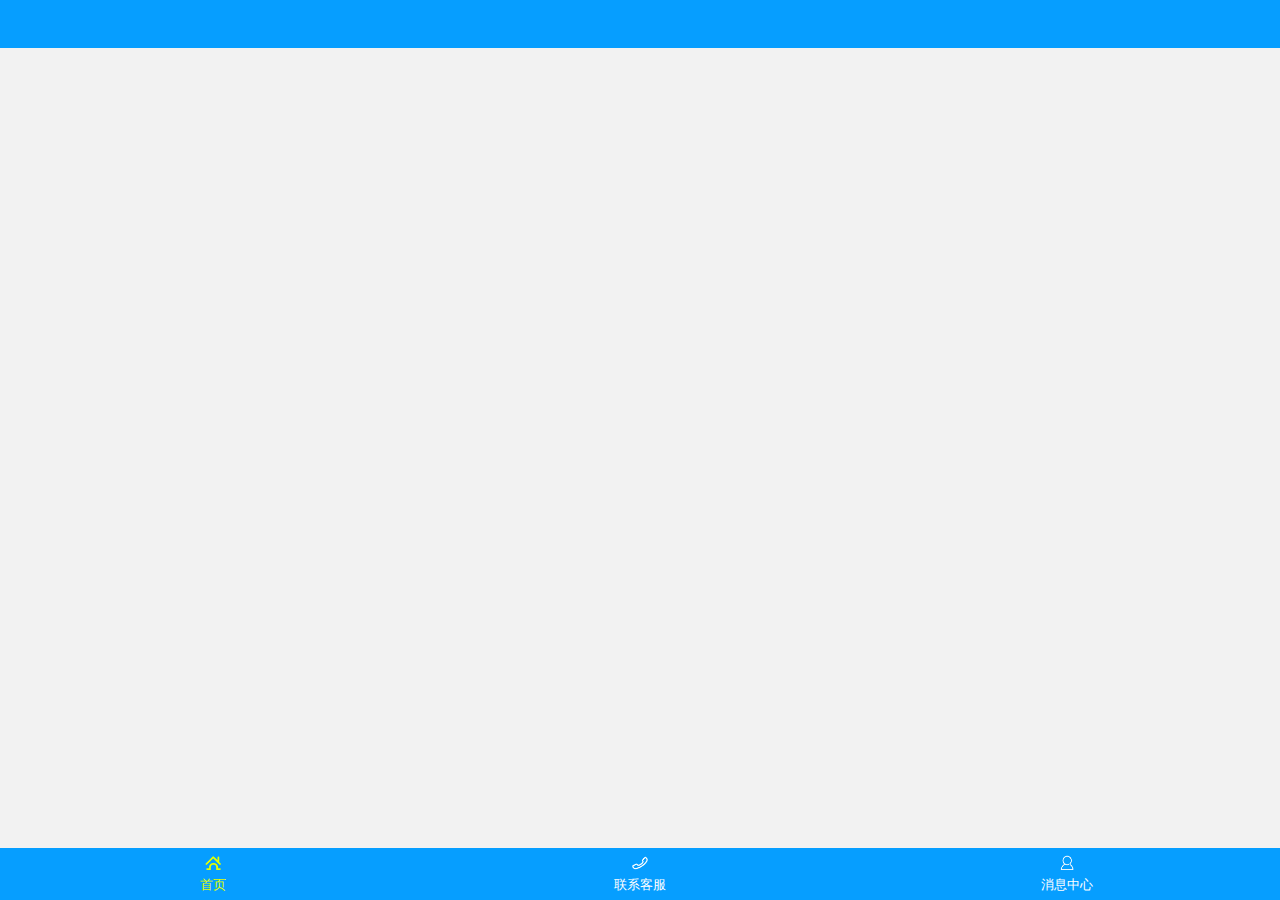
==== zsyb/ins_company.html @ 4b7720ae "first commit" ====
<!DOCTYPE html>
<html>

	<head>
		<meta charset="utf-8">
		<meta http-equiv="X-UA-Compatible" content="IE=edge">
		<meta name="viewport" content="width=device-width, initial-scale=1,maximum-scale=1, user-scalable=no">
		<meta name="apple-mobile-web-app-capable" content="yes">
		<meta content="black" name="apple-mobile-web-app-status-bar-style">
		<meta content="telephone=no" name="format-detection">
		<meta http-equiv="expires" content="0">
		<meta http-equiv="pragma" content="no-cache">
		<meta http-equiv="Cache-Control" content="no-cache, no-store, must-revalidate">
		<title>掌上易保</title>
		<link href="css/weui2.css" rel="stylesheet">
		<link href="css/style.css" rel="stylesheet">
		<script type="text/javascript" src="js/jquery.min.js"></script>
		<script type="text/javascript" src="js/jweixin-1.0.0.js"></script>
		<script type="text/javascript" src="js/weixin.js"></script>
	</head>

	<body>
		<div class="container">
			<div class="yb_row" style="top:0;">
                 <div class="index_header">
                 	<div class="logo_box">
                 		
                 	</div>
                 	<div class="index_title">
                 		
                 	</div>
                 </div>
			</div>
			<div class="frame-footer">
				<div class="footer_box">
					<div class="menu_item">
						<a href="/index.html" id="home_a" class="on">
							<i class="nav01"></i>
							<p>首页</p>
						</a>
					</div>
					<div class="menu_item">
						<a href="tel:06682669998">
							<i class="nav02"></i>
							<p>联系客服</p>
						</a>
					</div>
					<div class="menu_item">
						<a href="#">
							<i class="nav03"></i>
							<p>消息中心</p>
						</a>
					</div>
				</div>
			</div>
		</div>
	</body>

</html>
---- zsyb/css/weui2.css ----
body,html {
	height:100%;
	-webkit-tap-highlight-color:transparent
}a {
  color: #18b4ed;
  text-decoration: none;
  -webkit-tap-highlight-color: rgba(0, 0, 0, 0);
}
a:active {
  color: #18b4ed;
}
::-webkit-input-placeholder {
  color: #CCCCCC; }

::-moz-placeholder {
  color: #CCCCCC; }

::-ms-input-placeholder {
  color: #CCCCCC; }

::-moz-placeholder {
  color: #CCCCCC; }
/*鍩烘湰鏍峰紡*/
.baseline {
  vertical-align: baseline; }

.middle {
  vertical-align: middle; }

.top {
  vertical-align: top; }

.block {
  display: block; }

.show {
  display: block; }

.hide {
  display: none; }

.inline {
  display: inline; }

.iblock {
  display: inline-block;
  *display: inline;
  *zoom: 1; }

.dtable {
  display: table; }

.cell {
  display: cell-table; }

.tleft {
  text-align: left; }

.tright {
  text-align: right; }

.tcenter {
  text-align: center; }

.center {
  margin-left: auto;
  margin-right: auto; }

.border {
  border: 1px solid #CCCCCC !important; }

.dotted {
  border: 1px dotted #CCCCCC !important; }

.hand {
  cursor: pointer; }

.move {
  cursor: move; }

.u {
  text-decoration: underline; }

.del {
  text-decoration: line-through; }

.none {
  text-decoration: none; }

.i {
  font-style: italic; }

.-i {
  font-style: normal; }

.bold {
  font-weight: bold; }

.-bold {
  font-weight: normal; }

.-wrap {
  white-space: nowrap;
  word-break: break-all;
  overflow: hidden; }

.wrap {
  white-space: pre-wrap;
  word-wrap: break-word;
  word-break: break-all; }

.left {
  float: left; }

.right {
  float: right; }

.clear {
  clear: both; }

.clearfix:after, .clearfix:before {
  display: table;
  content: " "; }

.clearfix:after {
  clear: both; }

.upper {
  text-transform: uppercase; }

.lower {
  text-transform: lowercase; }

.cap {
  text-transform: capitalize; }

.hidden {
  overflow: hidden; }

.visible {
  overflow: visible; }

.zindex {
  z-index: 1; }

.rel {
  position: relative; }

.abs {
  position: absolute; }

.fixed {
  position: fixed; }

.indent {
  text-indent: 20px; }

.lheight {
  line-height: 20px; }

.outline {
  outline: none;
  hide-focus: expression(this.hideFocus=true); }

.ell {
  text-overflow: ellipsis;
  -o-text-overflow: ellipsis;
  -moz-text-overflow: ellipsis;
  overflow: hidden; }

.yahei {
  font-family: "Microsoft YaHei"; }
  .weui_actionsheet {
  z-index: 1000;
}
/*1px瑙ｅ喅鏂规*/
.ui-border-t {
  border-top: 1px solid #e0e0e0;
}

.ui-border-b {
  border-bottom: 1px solid #e0e0e0;
}

.ui-border-tb {
  border-top: #e0e0e0 1px solid;
  border-bottom: #e0e0e0 1px solid;
  background-image: none;
}

.ui-border-l {
  border-left: 1px solid #e0e0e0;
}

.ui-border-r {
  border-right: 1px solid #e0e0e0;
}

.ui-border {
  border: 1px solid #e0e0e0;
}

.ui-border-radius {
  border: 1px solid #e0e0e0;
  border-radius: 4px;
}

@media screen and (-webkit-min-device-pixel-ratio: 2) {
  .ui-border-radius {
    position: relative;
    border: 0;
  }

  .ui-border-radius:before {
    content: "";
    width: 200%;
    height: 200%;
    position: absolute;
    top: 0;
    left: 0;
    border: 1px solid #e0e0e0;
    -webkit-transform: scale(0.5);
    -webkit-transform-origin: 0 0;
    padding: 1px;
    -webkit-box-sizing: border-box;
    border-radius: 8px;
    pointer-events: none;
  }
}

@media screen and (-webkit-min-device-pixel-ratio: 2) {
  .ui-border {
    position: relative;
    border: 0;
  }

  .ui-border-t,
    .ui-border-b,
    .ui-border-l,
    .ui-border-r,
    .ui-border-tb {
    border: 0;
  }

  .ui-border-t {
    background-position: left top;
    background-image: -webkit-gradient(linear, left bottom, left top, color-stop(0.5, transparent), color-stop(0.5, #e0e0e0));
  }

  .ui-border-b {
    background-position: left bottom;
    background-image: -webkit-gradient(linear, left top, left bottom, color-stop(0.5, transparent), color-stop(0.5, #e0e0e0));
  }

  .ui-border-t,
    .ui-border-b,
    .ui-border-tb {
    background-repeat: repeat-x;
    -webkit-background-size: 100% 1px;
  }

  .ui-border-tb {
    background-image: -webkit-gradient(linear, left bottom, left top, color-stop(0.5, transparent), color-stop(0.5, #e0e0e0)), -webkit-gradient(linear, left top, left bottom, color-stop(0.5, transparent), color-stop(0.5, #e0e0e0));
    background-position: top, bottom;
  }

  .ui-border-l {
    background-position: left top;
    background-image: -webkit-gradient(linear, right top, left top, color-stop(0.5, transparent), color-stop(0.5, #e0e0e0));
  }

  .ui-border-r {
    background-position: right top;
    background-image: -webkit-gradient(linear, left top, right top, color-stop(0.5, transparent), color-stop(0.5, #e0e0e0));
  }

  .ui-border-l,
    .ui-border-r {
    background-repeat: repeat-y;
    -webkit-background-size: 1px 100%;
  }

  .ui-border:after {
    content: "";
    width: 100%;
    height: 100%;
    position: absolute;
    top: 0;
    left: 0;
    background-image: -webkit-gradient(linear, left bottom, left top, color-stop(0.5, transparent), color-stop(0.5, #e0e0e0)), -webkit-gradient(linear, left top, right top, color-stop(0.5, transparent), color-stop(0.5, #e0e0e0)), -webkit-gradient(linear, left top, left bottom, color-stop(0.5, transparent), color-stop(0.5, #e0e0e0)), -webkit-gradient(linear, right top, left top, color-stop(0.5, transparent), color-stop(0.5, #e0e0e0));
    -webkit-background-size: 100% 1px, 1px 100%, 100% 1px, 1px 100%;
    background-size: 100% 1px, 1px 100%, 100% 1px, 1px 100%;
    -webkit-background-size: 100% 1px, 1px 100%, 100% 1px, 1px 100%;
    background-size: 100% 1px, 1px 100%, 100% 1px, 1px 100%;
    background-repeat: no-repeat;
    background-position: top, right, bottom, left;
    padding: 1px;
    -webkit-box-sizing: border-box;
    z-index: 10;
    pointer-events: none;
  }
}
/*甯冨眬*/
/* === Grid === */
.row {
  overflow: hidden;
  margin-left: -4%;
}
.row > [class*="col-"],
.row > [class*="tablet-"] {
  box-sizing: border-box;
  float: left;
}
.row.no-gutter {
  margin-left: 0;
}
.row .col-100 {
  width: 96%;
  margin-left: 4%;
}
.row.no-gutter .col-100 {
  width: 100%;
  margin: 0;
}
.row .col-95 {
  width: 91%;
  margin-left: 4%;
}
.row.no-gutter .col-95 {
  width: 95%;
  margin: 0;
}
.row .col-90 {
  width: 86%;
  margin-left: 4%;
}
.row.no-gutter .col-90 {
  width: 90%;
  margin: 0;
}
.row .col-85 {
  width: 81%;
  margin-left: 4%;
}
.row.no-gutter .col-85 {
  width: 85%;
  margin: 0;
}
.row .col-80 {
  width: 76%;
  margin-left: 4%;
}
.row.no-gutter .col-80 {
  width: 80%;
  margin: 0;
}
.row .col-75 {
  width: 71.00000000000001%;
  margin-left: 4%;
}
.row.no-gutter .col-75 {
  width: 75%;
  margin: 0;
}
.row .col-66 {
  width: 62.66666666666666%;
  margin-left: 4%;
}
.row.no-gutter .col-66 {
  width: 66.66666666666666%;
  margin: 0;
}
.row .col-60 {
  width: 55.99999999999999%;
  margin-left: 4%;
}
.row.no-gutter .col-60 {
  width: 60%;
  margin: 0;
}
.row .col-50 {
  width: 46%;
  margin-left: 4%;
}
.row.no-gutter .col-50 {
  width: 50%;
  margin: 0;
}
.row .col-40 {
  width: 36%;
  margin-left: 4%;
}
.row.no-gutter .col-40 {
  width: 40%;
  margin: 0;
}
.row .col-33 {
  width: 29.333333333333332%;
  margin-left: 4%;
}
.row.no-gutter .col-33 {
  width: 33.333333333333336%;
  margin: 0;
}
.row .col-25 {
  width: 21%;
  margin-left: 4%;
}
.row.no-gutter .col-25 {
  width: 25%;
  margin: 0;
}
.row .col-20 {
  width: 16%;
  margin-left: 4%;
}
.row.no-gutter .col-20 {
  width: 20%;
  margin: 0;
}
.row .col-15 {
  width: 10.999999999999998%;
  margin-left: 4%;
}
.row.no-gutter .col-15 {
  width: 15%;
  margin: 0;
}
.row .col-10 {
  width: 6%;
  margin-left: 4%;
}
.row.no-gutter .col-10 {
  width: 10%;
  margin: 0;
}
.row .col-5 {
  width: 1%;
  margin-left: 4%;
}
.row.no-gutter .col-5 {
  width: 5%;
  margin: 0;
}
@media all and (min-width: 768px) {
  .row {
    margin-left: -2%;
  }
  .row .col-100 {
    width: 98%;
    margin-left: 2%;
  }
  .row.no-gutter .col-100 {
    width: 100%;
    margin: 0;
  }
  .row .col-95 {
    width: 93%;
    margin-left: 2%;
  }
  .row.no-gutter .col-95 {
    width: 95%;
    margin: 0;
  }
  .row .col-90 {
    width: 87.99999999999999%;
    margin-left: 2%;
  }
  .row.no-gutter .col-90 {
    width: 90%;
    margin: 0;
  }
  .row .col-85 {
    width: 82.99999999999999%;
    margin-left: 2%;
  }
  .row.no-gutter .col-85 {
    width: 85%;
    margin: 0;
  }
  .row .col-80 {
    width: 78%;
    margin-left: 2%;
  }
  .row.no-gutter .col-80 {
    width: 80%;
    margin: 0;
  }
  .row .col-75 {
    width: 73%;
    margin-left: 2%;
  }
  .row.no-gutter .col-75 {
    width: 75%;
    margin: 0;
  }
  .row .col-66 {
    width: 64.66666666666666%;
    margin-left: 2%;
  }
  .row.no-gutter .col-66 {
    width: 66.66666666666666%;
    margin: 0;
  }
  .row .col-60 {
    width: 58%;
    margin-left: 2%;
  }
  .row.no-gutter .col-60 {
    width: 60%;
    margin: 0;
  }
  .row .col-50 {
    width: 48%;
    margin-left: 2%;
  }
  .row.no-gutter .col-50 {
    width: 50%;
    margin: 0;
  }
  .row .col-40 {
    width: 38%;
    margin-left: 2%;
  }
  .row.no-gutter .col-40 {
    width: 40%;
    margin: 0;
  }
  .row .col-33 {
    width: 31.333333333333332%;
    margin-left: 2%;
  }
  .row.no-gutter .col-33 {
    width: 33.333333333333336%;
    margin: 0;
  }
  .row .col-25 {
    width: 23%;
    margin-left: 2%;
  }
  .row.no-gutter .col-25 {
    width: 25%;
    margin: 0;
  }
  .row .col-20 {
    width: 18%;
    margin-left: 2%;
  }
  .row.no-gutter .col-20 {
    width: 20%;
    margin: 0;
  }
  .row .col-15 {
    width: 13%;
    margin-left: 2%;
  }
  .row.no-gutter .col-15 {
    width: 15%;
    margin: 0;
  }
  .row .col-10 {
    width: 8%;
    margin-left: 2%;
  }
  .row.no-gutter .col-10 {
    width: 10%;
    margin: 0;
  }
  .row .col-5 {
    width: 3%;
    margin-left: 2%;
  }
  .row.no-gutter .col-5 {
    width: 5%;
    margin: 0;
  }
  
}
/*鎸夐挳*/
.bd.spacing {
    padding: 0 15px;
}
 .bd {
            padding: 0 15px;
        }
.button_sp_area {
	padding:10px 0;
	width:60%;
	margin:0 auto;
	text-align:justify;
	text-justify:distribute-all-lines;
	font-size:0
}
.button_sp_area:after {
	display:inline-block;
	width:100%;
	height:0;
	font-size:0;
	margin:0;
	padding:0;
	overflow:hidden;
	content:"."
}
.bg-blue {/*钃濊壊*/
  background-color: #18b4ed;
}
.bg-blue:not(.weui_btn_disabled):visited {
  color: #FFFFFF;
}
.bg-blue:not(.weui_btn_disabled):active {
  color: rgba(255, 255, 255, 0.4);
  background-color: #18b4ed;
} 
.bg-blue-b {
  color: #18b4ed;
  border: 1px solid #18b4ed;
}
button.bg-blue-b,
input.bg-blue-b {
  border-width: 1px;
  background-color: transparent;
}
.bg-blue-b:active {
  border-color: #18b4ed;
}
.bg-blue-b:after {
  border-width: 0;
} 
.bg-orange {/*姗欒壊*/
  background-color: #FF6600;
}
.bg-orange:not(.weui_btn_disabled):visited {
  color: #FFFFFF;
}
.bg-orange:not(.weui_btn_disabled):active {
  color: rgba(255, 255, 255, 0.4);
  background-color: #FF6600;
} 
.bg-orange-b {
  color: #FF6600;
  border: 1px solid #FF6600;
}
button.bg-orange-b,
input.bg-orange-b {
  border-width: 1px;
  background-color: transparent;
}
.bg-orange-b:active {
  border-color: #FF6600;
}
.bg-orange-b:after {
  border-width: 0;
} 
.bg-gray {
  background-color: #e7e7e7;
}
/*瀛椾綋澶у皬 鐢熸垚11-32 35 40 45 50鍍忕礌瀛椾綋 */
.f11 {
  font-size: 11px !important;
  line-height: 11px; }

.f12 {
  font-size: 12px !important;
  line-height: 12px; }

.f13 {
  font-size: 13px !important;
  line-height: 13px; }

.f14 {
  font-size: 14px !important;
  line-height: 14px; }

.f15 {
  font-size: 15px !important;
  line-height: 15px; }

.f16 {
  font-size: 16px !important;
  line-height: 16px; }

.f17 {
  font-size: 17px !important;
  line-height: 17px; }

.f18 {
  font-size: 18px !important;
  line-height: 18px; }

.f19 {
  font-size: 19px !important;
  line-height: 19px; }

.f20 {
  font-size: 20px !important;
  line-height: 20px; }

.f21 {
  font-size: 21px !important;
  line-height: 21px; }

.f22 {
  font-size: 22px !important;
  line-height: 22px; }

.f23 {
  font-size: 23px !important;
  line-height: 23px; }

.f24 {
  font-size: 24px !important;
  line-height: 24px; }

.f25 {
  font-size: 25px !important;
  line-height: 25px; }

.f26 {
  font-size: 26px !important;
  line-height: 26px; }

.f27 {
  font-size: 27px !important;
  line-height: 27px; }

.f28 {
  font-size: 28px !important;
  line-height: 28px; }

.f29 {
  font-size: 29px !important;
  line-height: 29px; }

.f30 {
  font-size: 30px !important;
  line-height: 30px; }

.f31 {
  font-size: 31px !important;
  line-height: 31px; }

.f32 {
  font-size: 32px !important;
  line-height: 32px; }

.f35 {
  font-size: 35px !important;
  line-height: 35px; }

.f40 {
  font-size: 40px !important;
  line-height: 40px; }

.f45 {
  font-size: 45px !important;
  line-height: 45px; }

.f50 {
  font-size: 50px !important;
  line-height: 50px; }
.f55 {
  font-size: 55px !important;
  line-height: 55px; }
/*瀛椾綋棰滆壊*/
.f-red {
  color: #ef4f4f !important; }

.f-green {
  color: #04be02 !important; }

.f-blue {
  color: #18b4ed !important; }

.f-black {
  color: #333 !important; }

.f-white {
  color: #FFF !important; }

.f-zi {
  color: #FF33CC !important; }

.f-gray {
  color: #CCCCCC !important; }

.f-yellow {
  color: #FFFF66 !important; }

.f-orange {
  color: #FF6600 !important; }
/*Tab*/
.tab-fixed {
    position: fixed;
    top: 0;
    width: 100%;
    z-index:100;
}
.tab-bottom {
  bottom: 0;
  width: 100%;
  position: fixed;
}
.tab-green {
    background: rgba(0, 0, 0, 0) none repeat scroll 0 0;
    border-bottom: 3px solid #04be02;
    color: #04be02;
}
.tab-red {
    background: rgba(0, 0, 0, 0) none repeat scroll 0 0;
    border-bottom: 3px solid #ef4f4f;
    color: #ef4f4f;
}
.tab-blue {
    background: rgba(0, 0, 0, 0) none repeat scroll 0 0;
    border-bottom: 3px solid #18b4ed;
    color: #18b4ed;
}
.weui_navbar_item:after {border-right:none;}
/*鍒嗗壊绾�*/
.divider {
    color: #666;
    display: table;
    height: auto;
    line-height: 1;
    overflow: hidden;
    padding: 10px 0;
    text-align: center;
    white-space: nowrap;
}
.divider::after, .divider::before {
    background-image: url("[data-uri]");
    background-repeat: no-repeat;
    content: "";
    display: table-cell;
    position: relative;
    top: 50%;
    width: 50%;
}
.divider::before {
    background-position: right 1em top 50%;
}
.divider::after {
    background-position: left 1em top 50%;
}
.divider-dot {
  background: url([data-uri]) repeat-x scroll 0 0 transparent;
  font-size: 0;
  height: 1px; }

.divider-span {
  border-bottom: 1px solid #ddd;
  color: #333;
  font-size: 14px;
  margin-bottom: 15px;
  margin-top: 15px;
  text-align: center; }

.divider-span span {
  background-color: #fff;
  padding: 3px;
  position: relative;
  top: 10px; }
/*鍐呭*/
.p{
  padding: 20px 15px;
  font-size: 16px;
}
 /**
 * 琛ㄦ牸
 */
.ui-table {
  width: 100%;
  border-collapse: collapse;    background-color: #fff;
    line-height: 40px;
    text-align: center; }
.ui-table th {
  font-weight: 500; }

.ui-table td, .ui-table th {
  border-bottom: 1px solid #e0e0e0;
  border-right: 1px solid #e0e0e0;
  text-align: center; }

@media screen and (-webkit-min-device-pixel-ratio: 2) {
  .ui-table td, .ui-table th {
    position: relative;
    border-right: 0;
    border-bottom: 0; }

  .ui-table td:after, .ui-table th:after {
    content: "";
    position: absolute;
    width: 100%;
    height: 100%;
    left: 0;
    top: 0;
    background-image: -webkit-gradient(linear, left top, right top, color-stop(0.5, transparent), color-stop(0.5, #e0e0e0), to(#e0e0e0)), -webkit-gradient(linear, left top, left bottom, color-stop(0.5, transparent), color-stop(0.5, #e0e0e0), to(#e0e0e0));
    background-size: 1px 100% ,100% 1px;
    background-repeat: no-repeat;
    background-position: right, bottom; }

  .ui-table tr td:last-child:after, .ui-table tr th:last-child:after {
    background-image: -webkit-gradient(linear, left top, left bottom, color-stop(0.5, transparent), color-stop(0.5, #e0e0e0), to(#e0e0e0));
    background-size: 100% 1px;
    background-repeat: no-repeat;
    background-position: bottom; }

  .ui-table tr:last-child td:not(:last-child):after {
    background-image: -webkit-gradient(linear, left top, right top, color-stop(0.5, transparent), color-stop(0.5, #e0e0e0), to(#e0e0e0));
    background-size: 1px 100%;
    background-repeat: no-repeat;
    background-position: right; } }
.ui-table tr td:last-child, .ui-table tr th:last-child {
  border-right: 0; }

.ui-table tr:last-child td {
  border-bottom: 0; }
/*swipe*/
.slide{
    position: relative;
    max-width: 640px;
    overflow: hidden;
    margin: 0px auto;
}
.slide:after{
    content: '';
    display: block;
    width: 100%;
    padding-top: 50%;
}
.slide ul{
    position: absolute;
    left: 0;
    top: 0;
    width: 100%;
    height: 100%;
}
.slide li{
    list-style: none;
    position: absolute;
    left: 0;
    top: 0;
    width: 100%;
    height: 100%;
}
.slide li:first-child{
    z-index: 1;
}
.slide li img{
    position: absolute;
    left: 0;
    top: 0;
    width: 100%;
    height: 100%;
    border: none;
}
.slide .slide-desc {
  background-color: rgba(0, 0, 0, 0.5);
  position: absolute;
  bottom: 0;overflow: hidden;
  padding: 5px;
  width: 100%;
  color: #fff;
  font-size: 16px;
  text-align: center;white-space: nowrap;word-break: break-all; text-overflow: ellipsis; }
.slide .dot{
    position: absolute;
    right: 10px;
    bottom: 10px;
    z-index: 5;
    font-size: 0;
}
#slide2 .dot{
    position: absolute;
    right:50%;
    bottom: 10px;
    z-index: 5;
    font-size: 0;text-align: center;
   margin:0 auto;
}
.slide .dot span{
    display: inline-block;
    width: 5px;
    height: 5px;
    margin-left: 5px;
    border: 1px solid #fff;
    border-radius: 50%; 
}
.slide .dot .cur{
    background-color:#04BE02;border: 1px solid #04BE02;
}
.slide .txt{overflow: hidden;text-align:center;font-size:16px; white-space: nowrap;word-break: break-all; text-overflow: ellipsis;}
/*鎼滅储*/
.search-fixed {
  position: fixed;
  top: 0;width:100%;
z-index:9999;
}
.searchbar {
  padding: 8px 0;
  overflow: hidden;
  height:30px;
  -webkit-box-align: center;
  -webkit-align-items: center;
  align-items: center;
}
.searchbar .search-input {
  -webkit-transform: translate3d(0, 0, 0);
          transform: translate3d(0, 0, 0);
  margin-right: 0;
  -webkit-transition: all .3s;
          transition: all .3s;
}
.searchbar .search-input input {
  margin: 0 ;
  height:35px;
}
.search-input {
  position: relative;
}
.search-input input {
  box-sizing: border-box;
  width: 100%;
  height: 20px;
  display: block;
  border: none;
  -webkit-appearance: none;
     -moz-appearance: none;
          appearance: none;
  border-radius:1px;
  font-family: inherit;
  color: #3d4145;
  font-size: 16px;
  font-weight: normal;
  padding: 0 5px;
  background-color: #fff;
  border: 1px solid #EFEFF4;
}
.search-input input::-webkit-input-placeholder {
  color: #cccccc;
  opacity: 1;
}
.search-input .weui_icon_search {
  position: absolute;
  font-size: 12px;
  color: #EFEFF4;
  top: 50%;
  left: 3px;
  -webkit-transform: translate3D(0, -50%, 0);
          transform: translate3D(0, -50%, 0);
}
.search-input label + input {
  padding-left: 22px;
}
.search-ff::before{
color: #FFF !important;
}
/*鍥炬爣*/
@font-face {font-family: "iconfont";src:url("[data-uri] AAFKY3Z0IA1l/uoAAM9YAAAAJGZwZ20w956VAADPfAAACZZnYXNwAAAAEAAAz1AAAAAIZ2x5ZivY uVsAAALEAADB4mhlYWQKMlSSAADEqAAAADZoaGVhB94D6AAAxOAAAAAkaG10eKguI8oAAMUEAAAB 2mxvY2F3HUZsAADG4AAAAQZtYXhwAyQM8wAAx+gAAAAgbmFtZQp/3BcAAMgIAAACLnBvc3QVuwse AADKOAAABRZwcmVwpbm+ZgAA2RQAAACVAAAAAQAAAADMPaLPAAAAANOJiEwAAAAA04mITQAEA/8B 9AAFAAACmQLMAAAAjwKZAswAAAHrADMBCQAAAgAGAwAAAAAAAAAAAAEQAAAAAAAAAAAAAABQZkVk AMAAeOZ9A4D/gABcA4AAhQAAAAEAAAAAAxgAAAAAACAAAQAAAAMAAAADAAAAHAABAAAAAABEAAMA AQAAABwABAAoAAAABgAEAAEAAgB45n3//wAAAHjmAP///4saBAABAAAAAAAAAAABBgAAAQAAAAAA AAABAgAAAAIAAAAAAAAAAAAAAAAAAAABAAAAAAAAAAAAAAAAAAAAAAAAAAAAAAAAAAAAAAAAAAAA AAAAAAAAAAAAAAAAAAAAAAAAAAAAAAAAAAAAAAAAAAAAAAAAAAAAAAAAAAAAAAAAAAAAAAAAAAAA AwAAAAAAAAAAAAAAAAAAAAAAAAAAAAAAAAAAAAAAAAAAAAAAAAAAAAAAAAAAAAAAAAAAAAAAAAAA AAAAAAAAAAAAAAAAAAAAAAAAAAAAAAAAAAAAAAAAAAAAAAAAAAAAAAAAAAAAAAAAAAAAAAAAAAAA AAAAAAAAAAAAAAAAAAAAAAAAAAAAAAAAAAIAIgAAATICqgADAAcAKUAmAAAAAwIAA1cAAgEBAksA AgIBTwQBAQIBQwAABwYFBAADAAMRBQ8rMxEhESczESMiARDuzMwCqv1WIgJmAAAABQAs/+EDvAMY ABYAMAA6AFIAXgF3S7ATUFhASgIBAA0ODQAOZgADDgEOA14AAQgIAVwQAQkICgYJXhEBDAYEBgxe AAsEC2kPAQgABgwIBlgACgcFAgQLCgRZEgEODg1RAA0NCg5CG0uwF1BYQEsCAQANDg0ADmYAAw4B DgNeAAEICAFcEAEJCAoICQpmEQEMBgQGDF4ACwQLaQ8BCAAGDAgGWAAKBwUCBAsKBFkSAQ4ODVEA DQ0KDkIbS7AYUFhATAIBAA0ODQAOZgADDgEOA14AAQgIAVwQAQkICggJCmYRAQwGBAYMBGYACwQL aQ8BCAAGDAgGWAAKBwUCBAsKBFkSAQ4ODVEADQ0KDkIbQE4CAQANDg0ADmYAAw4BDgMBZgABCA4B CGQQAQkICggJCmYRAQwGBAYMBGYACwQLaQ8BCAAGDAgGWAAKBwUCBAsKBFkSAQ4ODVEADQ0KDkJZ WVlAKFNTOzsyMRcXU15TXltYO1I7UktDNzUxOjI6FzAXMFERMRgRKBVAExYrAQYrASIOAh0BITU0 JjU0LgIrARUhBRUUFhQOAiMGJisBJyEHKwEiJyIuAj0BFyIGFBYzMjY0JhcGBw4DHgE7BjI2Jy4B JyYnATU0PgI7ATIWHQEBGRsaUxIlHBIDkAEKGCcehf5KAqIBFR8jDg4fDiAt/kksHSIUGRkgEwh3 DBISDA0SEowIBgULBAIEDw4lQ1FQQCQXFgkFCQUFBv6kBQ8aFbwfKQIfAQwZJxpMKRAcBA0gGxJh iDQXOjolFwkBAYCAARMbIA6nPxEaEREaEXwaFhMkDhANCBgaDSMRExQBd+QLGBMMHSbjAAABACz/ iAPSA14AKQBGQEMGAQECHhQCBAMCAQUAA0AAAgABAwIBWQADAAQAAwRZBgEABQUATQYBAAAFUQAF AAVFAQAlIx0bFxUPDQkHACkBKQcOKyUiByU2JyUWMz4BNy4BJw4BBxQXBSYjDgEHHgEXMjcFBhUe ARc+ATcuAQM4Ri3+mgYGAWYuRUFYAQFYQUJZAQP+nC9EQlkBAVlCRC8BZAMBWUJBWAEBWLwx0BkY zzIBWEFCWAEBWUEKE8w0AVhBQlcBM80TC0JXAQFXQkFYAAAAAAIAJf+hA98DXwASACAAMEAtAQED AhEBAQMCQBIAAgE9AAAAAgMAAlkAAwEBA00AAwMBUQABAwFFJiUmJgQSKwUBNjUmJyYnBgcGBxYX FhcyNwkBPgE3FhcWFwYHBgcuAQPf/s9EBWVkmZllZQMEZWSZcV8BMfzfA6J7elFSBARSUXp7ogsB MWBxmmNmBQVmZJmYZmQEQ/7NAlZ7ogMDUVB8e1BRBASiAAEAQv+oA7kDRAAHAAazBwIBJislBRMB FwkBBwI2AQV+/InpAjP+PAZncQNO/fZuAgD9zPAAAAAAAQBXADgDqQLDAAIADkALAgEAPQAAAF8Q AQ8rEyEBVwNS/lYCw/11AAIAvAAaA0EC4AADAAsAO0A4BQECAQFABgQCAgEDAQIDZgADA2cAAAEB AEsAAAABTwUBAQABQwQEAAAECwQLCgkHBgADAAMRBw8rEzUhFQElBSMdASMRvAKF/bwBAAEEwIMC fmJi/v/i4sGiAWMAAAABAFcANgOpAsEAAgAOQAsAAQA+AAAAXxEBDysJASEB/wGq/K4Cwf11AAAA AAIADP/wA/QDEQA6AE4AhEANPiolHwQKCyQBBQoCQEuwIVBYQCsIAQAHAQECAAFXBgECAAMEAgNY AAQACwoEC1kACQkKQQAKCgVRAAUFCwVCG0AoCAEABwEBAgABVwYBAgADBAIDWAAEAAsKBAtZAAoA BQoFVQAJCQoJQllAFE1LRUM6OTg2NDMyMBYoIREREQwUKwEHIRUhFSMVPwEHDgEHBicuASMOAQcO ARceATc+AT8BFxYEHwE1Jy4BLwE3PgE1NCYrATUhNTQPATUjAxYfAQcGBw4BJyYnJjY3PgEXHgEB ogL+9gEN3uHjBAgwBghCVWc5OlIkRwlBRtJoJG0WDCYdAQEeFjspoCARFxE1KE51ARqNjY0dQyUn FhcoOXJEkAkDEBgdP0EwMwLPQjJYMAICEB5yAwITGhMBFxoypzc7CjISThkOEw92DQmtDwsyDQYu JJYOBwRYLAQBAYj+BxcTFRscHisjBAhuISsSFg4CAQkAAAASAET/xAO8AzwAAAACAAQABgAIAAoA DAAcACsAOwBIAFgAZwBvAH8AjQCcAJ0AnUCaOjIeAwAGlkMCCQedd2dlYzMrKScACgsJh1cCDQt+ dloDDAIFQAAABgEGAAFmEAEBBwYBB2QRAQMNAg0DAmYAAgwNAgxkAAQABgAEBlkIAQcKAQkLBwlZ DwELDgENAwsNWQAMBQUMTQAMDAVRAAUMBUULCwUFj46Mi4qJc3FtbGloUE9HRkVELy0WFQ4NCwwL DAwLBQYFBhUSDysBJRUBNQMzNxUBNQUjAiIOAhQeAjI+AjQuAQMRFhcWFxYXFhcHNic0JwM2MzIX FhcRJicmLwM2BzY3Njc2NxcmDwEhNgMmNTQ3NjchBgcGDwMmNxEmJyYnJicmJzcGFxQXNjIWFAYi JjQTBiMiJyYnERYXFh8DBjcGBwYHBgcnFjcyNyEGNyE2NzY/AxYXFhUUByMA/wIC/pQBAdb+lAFr AQ+0pXZHR3altKV2R0d2XTMsEw8nGwYGzwMCAdAYFzY0DQ0MDgUGJBLDM94PECcvCwzQExMO/qAW NAMPAwQBJhAMBQQkEcQU8TMsExAmGwYH0AMCAWtuT09uT7QYFzY0DQ0MDgYFJRHDM9wPECYwCwzQ ExMHBwFgFSL+2hAMBQQkEcQVBgMOjgHrAwH+kAECAwIB/pIBmAK/R3altKV2R0d2pbSldv7cAS0W IhAPJy8LDNATEwcHAX0DDgMF/toQDAUEJRHDFZQTECYbBwbQAwECM/79GBc2NA0NDA4FBiURwzMX /tMWIw8QJi8LDNATEwcHok9uT09u/i4DDgMFASYQDAUEJBLDFZITDycbBgbPAwIBM1IMDgUGJBLD MzgYFzY0AAwAh//VA34DLABXAGMAcACRAJ8AqADLAOEA+wEPARoBIQLuS7ALUFhBJgEhAFoAAgAD AAQAhAANAAwAAwAFAAYAlgABAAgACQDIAMQAtACpAEYAPwAZAAcACwAIAOQAOwAgAB8ABAAOAAsA NgABAAwADgAGAEAbS7AMUFhBJgEhAFoAAgADAAQAhAANAAwAAwAFAAYAlgABAAgABwDIAMQAtACp AEYAPwAZAAcACwAIAOQAOwAgAB8ABAAOAAsANgABAAwADgAGAEAbQSYBIQBaAAIAAwAEAIQADQAM AAMABQAGAJYAAQAIAAkAyADEALQAqQBGAD8AGQAHAAsACADkADsAIAAfAAQADgALADYAAQAMAA4A BgBAWVlLsAtQWEBXAAQCAwIEA2YAAAMGAwAGZgAJBwgHCQhmAAgLBwgLZAALDgcLDmQADgwHDgxk DwENDAEMDQFmAAMABgUDBloABQoBBwkFB1kAAgIKQQAMDAFSAAEBCwFCG0uwDFBYQFEABAIDAgQD ZgAAAwYDAAZmCQEIBwsHCAtmAAsOBwsOZAAODAcODGQPAQ0MAQwNAWYAAwAGBQMGWgAFCgEHCAUH WQACAgpBAAwMAVIAAQELAUIbS7AbUFhAVwAEAgMCBANmAAADBgMABmYACQcIBwkIZgAICwcIC2QA Cw4HCw5kAA4MBw4MZA8BDQwBDA0BZgADAAYFAwZaAAUKAQcJBQdZAAICCkEADAwBUgABAQsBQhtL sDJQWEBUAAIEAmgABAMEaAAAAwYDAAZmAAkHCAcJCGYACAsHCAtkAAsOBwsOZAAODAcODGQPAQ0M AQwNAWYAAwAGBQMGWgAFCgEHCQUHWQAMDAFSAAEBCwFCG0BZAAIEAmgABAMEaAAAAwYDAAZmAAkH CAcJCGYACAsHCAtkAAsOBwsOZAAODAcODGQPAQ0MAQwNAWYAAwAGBQMGWgAFCgEHCQUHWQAMDQEM TQAMDAFSAAEMAUZZWVlZQCHw7ufl19XBv7Gvp6WjoZiXlZORkIGAcG9dXFdWLy4kEA8rAQ4BBwYj IgYVFAcGHwEHDgEXHgE3PgE3NhcUFhceAR8BBgcGFQYXFhcWFxY2NzYyFxY3NicmNzYnJi8BNzY/ ARceARcWNjc2Jy4BJy4BNzYnJicuAScuARcWFxYGJicmNjc+AQcWFxYHBicmNTQ3PgEXHgEVFAYH BjU0NzYHBgcOAScmBwYXFgYmJyY1NDY3NhYHFjMyFQYiJicmJyYXFhcGKwE3NjsBBgUWBwYWFxYz FjY9ARcWNjc2Fx4BBw4BBwYnJicmNj8BFx4BBxYXFhcWFxYUBiMiJicmNz4BJyY3NgUWBxQjIhcW FxYGBwYnIicmNzY3Njc2Nz4BAw4BFxY3Njc2FxYfARY3NjU0JyYHBhYXFjY3NjU0JhYUBicmNhcB y1p2BwIDBA0FBgIBFiceDAUKCwggBQYDGQsFBwECAQ4oAQcIAxA/GjEyMz81ki8jDAUCAQULHgwS EgoJDQoYCAoQAwEHBiIQCwMCBxUKBAltUhdUeRkDAx8tDwkBCAojgBkDAxUVFyUYCB6dITsiDggL DAkFCzmBNxMBAggHBCAJCksoHGHAMkAgAiEzEjcJBg4GzAoTExQUCQUB/ucEBwYDCxQsIxAdTY83 EgMJBgcUgVV1UT0JAQYGBQ4FDR0GCw0NChwZER4qPQgECQYBBQwXGAH4FQEIBQYGAgEDCRpEKgUK JCgGBAoLCQgIywYGAgMHAgEECgUCAwMFAggQgQoBCwgKBwkZDQsDAggEAycUil8cGQcKCAgZGRw0 ai4UCgQEIgoIBQYwEAYKAwQBBxUyEQoLBRwJBAQKCgodMSYdDAECCxQMBhoaGRkUDxkDAygiIBwZ RxUPCQ4mIg8fU4IaCAOBECsmMQMeEDgRFA4NESwsFxYKEDksFAcCqwkeCQUWBAIBAg8QBAIJKgIp DgIBDQwEDgcHBwsiCAUDfxEEAwUECgkFBAIUAgICATQCLConDBcBFzIrAwgeJA0DCl8cT2YEBU8+ VBQ3DgwJAwjlBgcIDQkYFA8FFhIJEAwFAgQQEAwKCwUHBhELCQcXAQUKFBcMBwMCDgwCAhIHFQcO DgMGEAEBCBEPCgUMEgYOCgsjCAUBCAgQExIYEAMGBQsCAAAGAB7/8QPjAwkAHAAnADIASgBTAFwA KkAnDQEAAwFAPzwLAwA9AAIBAmgAAQMBaAADAANoAAAAX1BPMjElLwQQKwEOAx4BFxYGDwE/ARcW OwEnJj4COwEnLgIHHgEHBi4CNz4BBR4BDgEnLgE3NhYXDgEXHgM/ARcWNzYnJjY3PgEuAwceAQcO AScmNhcWBgcGJjc+AQE1RXFGIQ0/NwoCDhA6OR82LhAGECRWg0obBRZ+r3MXAhYRJRYHDAsqAQIR CA8iFB4FHAsed2qDBANFbIlFFi4uAgEMCwEONjALPF2CSwkIBAg2Cgst3w4EERopDQkmAwkNQ1pt aWUkBg8pMB8eBw4WPHlaORNMcjCgEDYOCwUYIhIPCQoMJh8QBwxADwYBgBSQXD1oPRcVBhkZAgMl IgwKJ2hnYUUekQcaCxkCFxslFA4nCQ0nGhAHAAAGACoABAPUAv0AFgAxAEQAVABeAHAAOkA3LAEE BQFAAAABAGgAAQUBaAAFBAVoAAIDAmkABAMDBE0ABAQDUgADBANGY2FUU0tKOjkxMCUGDysBDgEX HgEzMhceARUUFhcWNjc2JicuAQUGBwYWFxYkNz4BJicuATc2Jy4BDwE3NicmBhceARUUBgcOAScu ATU0Nz4BNzYHBhUUFxY2Nz4BNTQmJyYGFxYVFAYnJj4CAQYWMzIWFRQWFxY2NTQmJyYGAqAWCRAI FyBYLBwOBAwcJAYIRj0ocv6yZml/D4ySAVlqNR4zOxAMAxIKDmROKQQGKhE/jkVPXE8rhCdKTzUZ LyV1U19HHFggKDAwIRpNEQc4EAkEFCkBLBUXIh0bBQgZJEE0FhIC+AooEAcFNCArOjQUBxAmNEOL JBcQgCRwh+9ERylmMW9aFQUJBS8eLBQbDilFFQkB+RNOMjZdGw4EChVPNDgxGBsNJ1ssVEolDwIQ FUgnH0ENCwOBBxEXGw8JIxUDAYkVKR8hFRAGESEpM0QEAgQAAAABACkAaAPXApoAFABTS7AWUFhA HAACAwJoAAMBAQNcAAEAAAFNAAEBAFIEAQABAEYbQBsAAgMCaAADAQNoAAEAAAFNAAEBAFIEAQAB AEZZQA4BAA8NCwkGBQAUARMFDislMjY1NCYjNC4BIyIGByMiBhUUFjMDXjRFRzJXk1Z1thQeQFhX QWhGNDVTVY1Oh2xkQ0FXAAAAAAQAK/+pA9UDUwAIABkAJQAmADlANiYBBAE/BgECAAUBAgVZAAEA AAQBAFkABAMDBE0ABAQDUQADBANFCgkhIBsaEhEJGQoZExIHECsTFBYgNhAmIAYBIg4CFB4CMj4C NC4CEiIuATQ+ATIeARQGBcW4AQW5uf77uAE7YK1+Skp+rb+ufUtLfa4S4sBvb8Div3Bw/tABfoK5 uQEFuLgBUkp+rb+ufUtLfa6/rX5K/Itwv+LAb2/A4r9wAAAAAwAr/6kD1QNTABAAHAAdAC9ALB0B AgE/BAEAAAMCAANZAAIBAQJNAAICAVEAAQIBRQEAGBcSEQkIABABEAUOKwEiDgIUHgIyPgI0LgIS Ii4BND4BMh4BFAYFAgBgrX5KSn6tv659S0t9rhLiwG9vwOK/cHD+0ANTSn6tv659S0t9rr+tfkr8 i3C/4sBvb8Div3AAAAMAQP/AA8ADQAAHAA8ANgBJQEYUAQQCLygfHgQFBAJAAAQCBQIEBWYHAQUG AgUGZAAGAwIGA2QAAQACBAECWQADAAADTQADAwBSAAADAEYVFS4YExMTEAgWKwQgABAAIAAQACAG EBYgNhAHJy4BDwEjBg8BBhQXFh8BHgQzMj8BERQWMjY1ERcWMzY3NjQCuf6O/vkBBwFyAQf+3/7C 4eEBPuHKngcTCQEBBgKgCQkBAgICBAMEAwINCWgTGhNpCQ4NCQpAAQcBcgEH/vn+jgI54f7C4eEB PmmgBwQEAQMDnwkbCQIBAgEBAQEBCmf+zw0TEw0BM2oKAQgKGgAAAAABAEj/4AO/Ax4AUAAlQCJQ OAQABAI+AwECAQJoAAEBAFEAAAALAEJHRkVDKikUEgQOKwEmBg8BJicuAQYHDgEXHgEXHgEzMjY3 PgU3NiYnJg4BBwYHDgIiJicuAScmNz4BFhceARcnJgYHBhQeAR8BFjsBFzI+Az8BNiYnA6sMGAQZ LVhb385FMikLDFVEN4FDYrM8CREODAsIAwMODQgRCwIQLyNeaW5tLjlIChVYOq+9Tio/Em4NGAUC BQkGogYGAwIECAYGBQE6BAsNAn8FCw1FZEJEGVZbQp9TUo4yKSpWUAwZGhscHA8NFgMCBgwJSj0u QR4kIit3RpB1TEoWOSBVMisFCwwGDQsJAz8CAQIEBQcEoQwYBQAAAAMBogAAAmIDAAAHABUAHQB4 S7ALUFhAIAAAAAECAAFZAAIAAwQCA1kABAUFBE0ABAQFUQAFBAVFG0uwFlBYQBoAAgADBAIDWQAE AAUEBVUAAQEAUQAAAAoBQhtAIAAAAAECAAFZAAIAAwQCA1kABAUFBE0ABAQFUQAFBAVFWVm3ExUl IxMSBhQrADQ2MhYUBiIHNDYzMh4BFRQGIyIuARA0NjIWFAYiAaI4Tzk5Tzg4KBosGjknGi0ZOE85 OU8CeFA4OFA4wCg4GiwaKDgaLP7SUDg4UDgAAAQAQP/AA8ADQAAVACYAMgA+AExASQABAAFoAgoC AAADBAADWgsBBAkBBwYEB1kIAQYFBQZNCAEGBgVRAAUGBUUYFgEAPDs2NTAvKikhHhYmGCYSDwwK BwQAFQEVDA4rASM1NCYjISIGHQEjIgYUFjMhMjY0JgchIgcGFREUFjMhMjY1ETQmARQGIiY1ETQ2 MhYVExQGIiY1ETQ2MhYVA6CgOCf+vyg4oA0TEw0DQA0TE439wA0KCTgoAcAoOBP+kxMaExMaE8AT GhMTGhMCoEAoODgoQBMaExMaE4AJCQ7+ICg4OCgB4A0T/kANExMNAWANExMN/qANExMNAWANExMN AAAABABA/8ADwQNAAAsAFAA0AFgAvrU4AQgMAUBLsChQWEBAAAgMBwwIB2YOAg0DAAQBBABeAwEB AWcABgAFCwYFWQALAAoJCwpZAAkADAgJDFkABwQEB00ABwcEUQ8BBAcERRtAQQAIDAcMCAdmDgIN AwAEAQQAAWYDAQEBZwAGAAULBgVZAAsACgkLClkACQAMCAkMWQAHBAQHTQAHBwRRDwEEBwRFWUAo FxUNDAEAWFdPTElGPj02NTEuKCUiHxU0FzQREAwUDRQGBAALAQsQDislIgYUFjMyPgE1NCYhIgYU FjI2NCY3ISIuAicDJy4BKwEiJjQ2OwEyFh8BEx4BMyEyFhQGJSImJzQ+ATclMjY3EzYmJy4BIyEi JjQ2MyEyHgEXFgcDDgEjAWEbJSUbER0SJgGmGyUlNSYmJf34ESAYEQI2HwISCikNExMNKSM2BB82 AhEKAggNExP+EwwTAQcOCQGyDBIBMwEFBQMHBf3WDRMTDQIqDBcUCB4GMwQ1I0AlNiURHhEbJSU2 JSU2JSANFh8RAX6zCxETGhMwI7L+gAsQExoTgBENCBAJASAQCwEgCBEFAwQTGhMHDAohMP7fITAA AAAADwBg/+ADoAMgAA8AHwArADcAQwBPAFsAZwB3AIcAlwCnALcAxwDXANRA0R0BFyYcIwMWFRcW WRsBFSQYIQMSARUSWR8BAg4BAk0ADggBDk0ACBEBCE0ADQoEDU0PCwkDAQAKBwEKWQAHBQQHTQAR IAEQAxEQWQAFDAYCBAAFBFklGiIDFBQTURkBExMKQQADAwBRHgEAAAsAQsrIubiqqJqYiYh6eGpo ERACANLPyNfK18G+uMe5xrKvqLeqt6KfmKeap5GOiJeJloJ/eId6h3JvaHdqd2NiXVxXVlFQS0pF RD8+OTgzMi0sJyYhIBkWEB8RHgoHAA8CDycOKwUjIiY9ATQ2OwEyFh0BFAYDIgYdARQWOwEyNj0B NCYjACImPQE0NjIWHQEUFiImPQE0NjIWHQEUJiImPQE0NjIWHQEUBiImPQE0NjIWHQEUBiImPQE0 NjIWHQEUJiImPQE0NjIWHQEUBSMiJj0BNDY7ATIWHQEUBhMjIiY9ATQ2OwEyFh0BFAYDIgYdARQW OwEyNj0BNCYjByMiJj0BNDY7ATIWHQEUBgUjIiY9ATQ2OwEyFh0BFAYDIgYdARQWOwEyNj0BNCYj ByMiJj0BNDY7ATIWHQEUBgGAwCg4OCjAKDg46A0TEw3ADRMTDQFtGhMTGhNtGhMTGhMTGhMTGhOT GhMTGhOTGhMTGhMTGhMTGhP+wEANExMNQA0TEzPAKDg4KMAoODjoDRMTDcANExMNQEANExMNQA0T EwHzwCg4OCjAKDg46A0TEw3ADRMTDUBADRMTDUANExMgOCjAKDg4KMAoOAFAEw3ADRMTDcANE/7g Ew1ADRMTDUANExMNYA0TEw1gDc0TDUANExMNQA1TEw2ADRMTDYANsxMNgA0TEw2ADe0TDSANExMN IA2zEw1ADRMTDUANEwFAOCjAKDg4KMAoOAFAEw3ADRMTDcANE8ATDUANExMNQA0TgDgowCg4OCjA KDgBQBMNwA0TEw3ADRPAEw1ADRMTDUANEwAFAED/wAPAA0AACwAXAC0AOABaAQhLsAtQWEA0AAUI BWgABwQBAQdeAAgJBg4DBAcIBFkNCwMDAQIBAAwBAFoADAoKDE0ADAwKUQ8BCgwKRRtLsBRQWEAu AAUIBWgABwQBAQdeDQsDAwECAQAMAQBaAAwPAQoMClUJBg4DBAQIUQAICAoEQhtLsBZQWEAvAAUI BWgABwQBBAcBZg0LAwMBAgEADAEAWgAMDwEKDApVCQYOAwQECFEACAgKBEIbQDUABQgFaAAHBAEE BwFmAAgJBg4DBAcIBFkNCwMDAQIBAAwBAFoADAoKDE0ADAwKUQ8BCgwKRVlZWUAiOzkZGFNSS0hD QTlaO1o4NzMwKickIh8cGC0ZLRUVFRAQEiskIiY1ETQ2MhYVERQGIiY1ETQ2MhYVERQBIzU0JiMh IgYdASMiBhQWMyEyNjQmJTQ2MyEyHgEdASEBISImNRE0PgEzMhYVERQWMyEyNjURND4CMh4CFREU BgJtGhMTGhPTGhMTGhMB4KA4J/6/KDigDRMTDQNADRMT/ZMTDQFBCA8I/oABoP5AKDgJDgkNExMN AcANEwUJDA0MCAU4gBMNAWANExMN/qANExMNAWANExMN/qANAg1AKDg4KEATGhMTGhNADRMIDwlA /SA4KAHgCQ8IEg7+IA0TEw0B3wcMCAUFCAwH/iEoOAAAAwAg/+AD4ANBACUAKwBCAEhARUI9Hh0U CwYCCAFAAAIIBggCBmYAAAAIAgAIWQAGAAMEBgNZBwUJAwQEAVEAAQELAUImJkA/Ojg0Mi8tJism Kx8mOxIKEisJASYiBwEOAR4BPwERFBYzITI2NREXHgEzMj4CPwE+AjQuAgE1NDIdASUUKwE1NCYj Ig4BHQEjIiY1EQE2MhcBA9T+ahpIGv5qCgMQGgoNRSgCgCUuDAQKBgMFBgUCBAIDAgIDBP4JQAFA E+0yLh8tFNMPHgFJCRsJAUoB6wFBFRX+vwgaFQMIC/58KDg1KwGCCQMEAQIDAgQDBwcHBwYG/jex Dg6xICCxHy8YIhSxFQsBtgEEBwf++wAAAwBB/8ADwQNAAAgAEQBCAFZAUyYBBAYBQAAFAAYEBQZZ AAQACQgECVkACAAHAAgHWQsCCgMAAQEATQsCCgMAAAFRAwEBAAFFCgkBADs5NTIvLCIfHBkVEw4N CREKEQUEAAgBCAwOKyUiBhQWMjY0JiEiBhQWMjY0JhMmIyEnLgIrASIGFBY7ATIeAhUXEx4DMyEy NjQmIyEiLgEvASUyPgI3EzYmAWEaJiY1JSUBpRomJjUlJW0ZJv1/AgMbKRcoDRMTDSgFCwgGHzYD EBkgEQIIDRMTDf34Bw0IAQUB+xEgGRACMwMNQCU1JiY1JSU1JiY1JQKEHA0XJhYTGhMECAsFs/6C ER8WDRMaEwcNByYfDRYeEQEgFysAAAACAB//4APiA0EAIwAvAC5AKxQLAgIAAUADAQIABQACBWYA AAAFBAAFWQAEBAFRAAEBCwFCIxghGDsSBhQrCQEmIgcBDgEeAT8BERQWMyEyNjURFx4DMhYzMjY3 PgEuAQEVIzU0NjMyHgIVA9b+ZxpIGv5qCgMQGgsNRCgCgCYuDgIDAwQDAwIHDgQEBAIG/oXAMi4Y JhYMAewBQBUV/r8IGhUDCAv+fCg4NSsBhQwBAgECAQcGBQwMDP57Q7MfLg0XGg8ABQBA/+ADwAMg AAsAOQBFAFEAlgCWQJNqXQIKC2tcAgMKAkAABg0JDQYJZgADCg8KAw9mAA8MCg8MZBMBDAQKDARk AA0ADggNDlkACREBCAEJCFkAAQAACwEAWQALEgEKAwsKWQAFBQdRAAcHCkEABAQCURABAgILAkJT UkhGPDoODJSTiIZjYVKWU5ZOS0ZRSFFCPzpFPEU0MSopJCEcGRQTDDkOORUQFBArEiImPQE0NjIW HQEUASEiJj0BNDYyFh0BFBYzITI2NRE0JiMhIgYdARQGIiY9ATQ+AjMhMhYVERQGASMiJjQ2OwEy FhQGAyMiJjQ2OwEyFhQGFyIuAicmNjc2NzUuATU0MzIeAxUUBxUeBBceAQ4BJy4CJy4CPQE0Njc2 NTQmIyIGFRQWFxYdARQGBwYHBq0aExMaEwKg/YAoOBMaExMNAoANExMN/YANExMaEw8aJBMCgCg4 OP04YA0TEw1gDRMTDWANExMNYA0TE3IFCggGAgMODWFHMi7ALkYpGgl/EzElKg0GDQ4GFg0RLGEc CA4IBwZyPERFOycsDRIMMIsEASATDaANExMNoA3+rTgnQQ0TEw1BDRITDQKADRMLBi8NExMNLxAe Fg04KP2AKDgCQBMaExMaE/6gExoTExoTYQQGCQYNFgMXCBQrgWLAFyU1Mh2rZBQCCAcJAgIDFhoO AwQJEAIBCQ4IQQgNBVKTRTs7RVlrIgkQQQwTAQIdAQAAAAQAYP/AA6ADQAALABsAKwBNAEtASAAJ AAcDCQdZAAMIBgsDBAEDBFkAAQAABQEAWQAFAgIFTQAFBQJRCgECBQJFHRwODENBOzo1My0sJSIc Kx0qFhMMGw4bFRAMECskIiY9ATQ2MhYdARQFISImNRE0NjMhMhYVERQGASIGFREUFjMhMjY1ETQm IyoBJj0BNC4BIyIGHQEUBiImPQE0PgEzMh4GHQEUAg0aExMaEwEg/YAoODgoAoAoODj9WA0TEw0C gA0TEw1TGhM7WS5KdBMaE0xyQBcvLCskHxYMgBMNYA0TEw1gDdM4KAFgKDg4KP6gKDgB4BMN/qAN ExMNAWANExMNgjRZMWlVgg0TEw2CTHc7ChIaISkuNRuCDQAAAAIAYP/gA6ADIAAPADABNEuwC1BY QBgrAQUGIBICAgUbGAIDAgNAEQEFHgECAj8bS7AMUFhAEysgEhEEAgYbGAIBAgJAHgECAT8bQBgr AQUGIBICAgUbGAIDAgNAEQEFHgECAj9ZWUuwClBYQCwABgcFBwZeAAUCBwUCZAACAwcCA2QABwcA UQgBAAAKQQQBAwMBUQABAQsBQhtLsAtQWEAtAAYHBQcGBWYABQIHBQJkAAIDBwIDZAAHBwBRCAEA AApBBAEDAwFRAAEBCwFCG0uwDFBYQCEABgcCBwYCZgAHBwBRCAEAAApBBQQDAwICAVEAAQELAUIb QC0ABgcFBwYFZgAFAgcFAmQAAgMHAgNkAAcHAFEIAQAACkEEAQMDAVEAAQELAUJZWVlAFgIALi0p KCIhHRwaGRUUCgcADwIPCQ4rASEiBhURFBYzITI2NRE0JgMBFQYHIg4BBwYiLwEiNSYnNSMnLgE2 NzYWHwE3NjIeAQNA/YAoODgoAoAoODiR/wACBAEBAgEGDAYCAQYBAX4GBAUGCRsJZ+oJGxIBAyA4 KP2AKDg4KAKAKDj+qv79AQICAQEBAgICAQMBAYEGERAHCQEJauwJExoAAAAAAwBg/+ADoAMgACAA MABAATxLsAtQWEAaIAACAQAEAQIBGw0CAwIVEQIEAwRAHAECAT8bS7AMUFhAFyAAAgEABAECARsV EQ0EBAIDQBwBAgE/G0AaIAACAQAEAQIBGw0CAwIVEQIEAwRAHAECAT9ZWUuwC1BYQDwAAAgBCAAB ZgABAggBAmQAAgMIAgNkBQEDBAgDBGQABAkIBAlkCwEICAdRAAcHCkEACQkGUgoBBgYLBkIbS7AM UFhANgAACAEIAAFmAAECCAECZAMBAgQIAgRkBQEECQgECWQLAQgIB1EABwcKQQAJCQZSCgEGBgsG QhtAPAAACAEIAAFmAAECCAECZAACAwgCA2QFAQMECAMEZAAECQgECWQLAQgIB1EABwcKQQAJCQZS CgEGBgsGQllZQBgyMSMhOjcxQDI/KyghMCMwFCITFBQRDBQrASYiDwEnLgEGFB8BMxUWFzMXFjMy Nz4CMzY3NQE2JicTISImNRE0NjMhMhYVERQGASIGFREUFjMhMjY1ETQmIwLXCRsJ6mcJGxMJfgEB BAIDBgYHBQECAQEEAgEACgEJaf2AKDg4KAKAKDg4/VgNExMNAoANExMNAfYKCexqCQETGgqBAQED AwICAQEBAgIBAQMJGgr96TgoAoAoODgo/YAoOAMAEw39gA0TEw0CgA0TAAACAED/wgPAAz4AGAA0 AEFAPgcBBQYCBgUCZgQIAgIDBgIDZAAAAAYFAAZZAAMBAQNNAAMDAVIAAQMBRhoZMS8sKygmIyEe HRk0GjQsEgkQKwEuASIGBw4CFRQWFx4CMzI+AjU0LgEDIxUUBiImPQEjIiY0NjsBNTQ2MhYdATMy FhQGAz1Ao7SjQCo7HkQ/KmZxPFqjf0QeO4fAExoTwA0TEw3AExoTwA0TEwK7QENDQCplcTtZoz8q Ox5Df6NZO3Fl/s/ADRMTDcATGhPADRMTDcATGhMAAAABAH8A3wOBAnsAHwAdQBoUDQIBAAFAAwEA PgAAAQBoAgEBAV8kLhEDESsJASM1JgcGBwEOARQWFx4CMzI3CQEWMzI2Nz4CLgEDd/6eARIVBAL+ ogUFBQUDBwgEDgkBSAFMCg0GDAUDBQEBBQEXAV8BEQ0CA/6fBQwMDAQDBAIJAUv+tgkFBQMKCQoJ AAMAQP/CA8ADPgASACUAQQCSS7AKUFhANgAFAgQCBV4GCgIEBwIEB2QJAQcIAgcIZAAIAwMIXAAB AAIFAQJZAAMAAANNAAMDAFIAAAMARhtAOAAFAgQCBQRmBgoCBAcCBAdkCQEHCAIHCGQACAMCCANk AAEAAgUBAlkAAwAAA00AAwMAUgAAAwBGWUAWJyY+PDk4NTMwLisqJkEnQScXGhALEisEIi4CNTQ+ ATc+ATIeAhQOAQIiDgIUHgIzMj4BNz4BNC4BEyM1NCYiBh0BIyIGFBY7ARUUFjI2PQEzMjY0JgJa tKN/RB47KkCjtKN/RER/sJqMbTo6bYxNM2FXJTY6Om0HwBMaE8ANExMNwBMaE8ANExM+Q3+jWTtx ZSpAQ0N/o7KjfwL5OmyLmotsOhoyJDaMmYts/tzADRMTDcATGhPADRMTDcATGhMABAAfACED3wLf AFIAbgB2AH4Av0uwFFBYQEQABgsFCwYFZgoBCA0OCQheAAMAAgsDAlkACwwHEAMFDQsFWQANAA4J DQ5ZAAkBAAlNAAEABAABBFcACQkAUg8BAAkARhtARQAGCwULBgVmCgEIDQ4NCA5mAAMAAgsDAlkA CwwHEAMFDQsFWQANAA4JDQ5ZAAkBAAlNAAEABAABBFcACQkAUg8BAAkARllAKFRTAQB+fXp5dnVy cWtpZmViYF1bWFdTblRuUE9CQD06JSIAUgFSEQ4rNyMuAjc+ARcWFxYGBw4BJicuAScmBgcGHgIX Fj4BNz4BMyEyHgIXHgE3PgE3NicuAScuAQcGBwYrASImNDY7ATY3NhYXFgcOAQcGJicjDgETIzU0 JiIGHQEjIgYUFjsBFRQWMjY9ATMyNjQmJDQ2MhYUBiIGNDYyFhQGIs0LNVAmCAx9UTczCAUKBxEQ BRIcDS9cCgUOHyoXGjMpDgMRCwEsBQoIBgIWSSgWKA4jDQYhGRYwFh0fCRHtDRMTDdwtNFCDDw4o FUMqPWke/BthOSATGhMgDRMTDSATGhMgDRMTAZMmNCYmNKYmNCYmNCEFZKVhlsAHBUcLGggFAgcH GRgBBJ96PW9MLwICJ040Cw0DBwgGUFsFAiwmW3w8aycjIwIDLg4TGhM5BQnAlItpOEEEBmVfWmUB nyANExMNIBMaEyANExMNIBMaEyY0JiY0Jlo0JiY0JgAAAAIAQP/AA8ADQAAtADsALkArBAEGAwAF AQIDAAJZBAEGAwAAA1EAAwADRQEANzUvLiYjIR4YFQAtAS0HDisBIz4CJy4BJy4BDgEHDgIHBgcO ASsBIg4BFREUFjsBMh4BOwEyPgESNTQuASAiBhURFB4BMzI2NRE0A2C9BwwGBQUyJg4dGhcIDBQL CBELFEsOWgkOCRMNVwhKbTLYIUcfOR4s/PcaEwkOCQ0TAgARO0wmLUENBQMECwgMLiQiRhMiLwkO Cf5ADRMgIBozAWwmGi0aEw3+QAkOCRMNAcANAAAAAwBC/8IDvgM+ABIAHgAmADZAMwYBAAAFBAAF WQAEAAMCBANZAAIBAQJNAAICAVEAAQIBRQEAJCMgHxwbFhULCgASARIHDisBIg4DFRQeAjI+AjQu AgMUBiImNRE0NjIWFSYiJjQ2MhYUAgBJiG1TLUd3pbald0dHd6U7ExoTExoTDCgcHCgcAz4tU22I SVuld0dHd6W2pXdH/WINExMNASANExMNYBwoHBwoAAQAQv/CA74DPgAXACMAKwA3AEJAPwABAAIE AQJZAAQABQcEBVkABwAGAwcGWQADAAADTQADAwBRCAEAAwBFAQAzMi0sKyonJh8eGRgNCwAXARcJ DisFIi4CNTQ+BDMyHgIVFA4EEiIOARQeATI+ATQmBDQ2MhYUBiISIiY1ETQ2MhYVERQCAFuld0cg OlJicz1bpXdHIDpSYnMr0LBmZrDQsGZm/rgcKBwcKCEaExMaEz5Hd6VbPXNiUjogR3elWz1zYlI6 IAM8ZrDQsGZmsNCwXCgcHCgc/mATDQEgDRMTDf7gDQAAAAABAEH/wAPAAzoAOgBHQEQpAQQDKCIC AAECQCoBBT4ABQIFaAYBAAEAaQACAAMEAgNZAAQBAQRNAAQEAVEAAQQBRQEALi0lIx0bFhQIBwA6 AToHDisFIiYnLgE1EQYHBgcGJjc+Ajc+ATMyHgEVFAYjIg4DBzYzMhYdAQkBFRQGIiY9ATQ2FwEW FAcBBgIgAwYDCQvDohgNEigFAgstHkXHewkOCRMNRHhRRCYQttENEwE0/swTGhMpDwGACAn+gAlA AQEEEAoBHwlxEQsQFhcOLHEwbXIJDgkNEyo+V0knbxMN7gFKAU8rDRMTDX0VEBD+YAkZCf5jCgAA AAACAED/wAPAA0AABwBMAKJADUM8MwMICR0cAgMCAkBLsApQWEA0CgEICQcJCAdmBQEDAgQEA14A AAAJCAAJWQsBBwYMAgIDBwJZAAQBAQRNAAQEAVIAAQQBRhtANQoBCAkHCQgHZgUBAwIEAgMEZgAA AAkIAAlZCwEHBgwCAgMHAlkABAEBBE0ABAQBUgABBAFGWUAcCQhLSUZEPz4yMCclJCIXFRIRDgwI TAlMExANECsAIAAQACAAEAUyFhQGKwEVFAYiJj0BIyIuAy8BLgE1NDY7ATUjIi4FNTQ2OwE1JyY2 Nz4BFh8BNzYyHgEPARUzMhYUBisBFQK5/o7++QEHAXIBB/7BDRMTDWETGhNfAwcFBgQCAgIBEw1f XwQHBgYEAwITDV92CgEJBhEQBmxlChoTAQp2YQ0TEw1hA0D++f6O/vkBBwFy+RMaE18NExMNXwED AwUCBgIHAw0TQAIDBAYGBwQNExR2ChoKBgQEBmxrChIaCnwPExoTQAAAAAADAED/wAPAA0AABwAP AEoAaUBmKyEXAwUGAUAHAQYDBQMGBWYADAsCCwwCZgAAAAMGAANZCAEFCQ8CBAoFBFoOAQoNAQsM CgtZAAIBAQJNAAICAVEAAQIBRREQSUdEQj8+Ozk2NDMxLiwkIx4dFhQQShFKExMTEBASKwAgABAA IAAQACAmEDYgFhAnMjY0JisBNTc2JicuASIGDwEnJiIHDgIWHwEVIyIGFBY7ARUjIgYUFjsBFRQW MjY9ATMyNjQmKwE1Arn+jv75AQcBcgEH/t/+wuHhAT7h/w0TEw1hdwkBCQUMDAwEZmsKGgoEBQEF BXZfDRMTDV9fDRMTDV8TGhNhDRMTDWEDQP75/o7++QEHAXL9x+EBPuHh/sKfExoTD3wKGgkFBAUF a2wJCQUMDAwFdhQTGhNAExoTXw0TEw1fExoTQAAAAwCg/8ADYAM+AA8AGwBGAJ+2RDUCBwUBQEuw ClBYQDcAAQIBaAYBBAIDAgQDZgoBAAMFAwAFZgAFBwcFXAACAAMAAgNZCQEHCAgHTQkBBwcIUgAI BwhGG0A4AAECAWgGAQQCAwIEA2YKAQADBQMABWYABQcDBQdkAAIAAwACA1kJAQcICAdNCQEHBwhS AAgHCEZZQBoBAENBPjs4Ni4tKCYgHxcWERAJBwAPAQ8LDislIiY1ETQ+ATMyFhURFAcGAiIGFREU FjI2NRE0EzU0JiIGHQEUDgEjIiY9ATQmIgYdARQeARcVIyIGFBYzITI2NCYrATU+AQIAT3EzWTRP cUU2EGpLS2pL4BMaE02FTnepExoTVZNYwA0TEw0BwA0TEw3Ah7m+cU8BADRZM3FP/wBZOiwCP0s1 /wA1S0s1AQA1/u2ADRMTDYBPhU6qeIANExMNgFqdYgg/ExoTExoTPw3KAAACAKD/wANgAz4ACwA2 AHW2NCUCBQMBQEuwClBYQCoEAQIBAAECAGYAAwAFBQNeAAEAAAMBAFkHAQUGBgVNBwEFBQZSAAYF BkYbQCsEAQIBAAECAGYAAwAFAAMFZgABAAADAQBZBwEFBgYFTQcBBQUGUgAGBQZGWUAKIzMoFSYY FRAIFiskMjY1ETQmIgYVERQlNTQmIgYdARQOASMiJj0BNCYiBh0BFB4BFxUjIgYUFjMhMjY0JisB NT4BAbGecXGecQIgExoTTYVOd6kTGhNVk1jADRMTDQHADRMTDcCHub5xTwEAT3FxT/8AT3GADRMT DYBPhU6qeIANExMNgFqdYgg/ExoTExoTPw3KAAAAAAQAf//AA4EDQAAqAD4ATABaAHdAdAsBAQcY AQgDIQEECQIBCwAEQAACDQEGBwIGWQAHAAEDBwFZAAMACAkDCFkACQAEAAkEWQwBAAALCgALWQ4B CgUFCk0OAQoKBVEABQoFRU5NLCsBAFVTTVpOWkdFQkE1Mys+LD4nJiAeGxkSEQ4MACoBKg8OKyUi ByU+AzU0JyUWMzI2NCYiBhUUFhcFJiMiBhQWMzI3BQYVFBYyNjQmAzIWFRQOAyMiJjU0PgUBNDYy FhQGIyIuBAEiJjU0PgEzMhYVFA4BAwE2Jf7KBAUEAgYBMSUwNUtLaksEBP7SJjQ1S0s1JiABQQVL aktLNxslBgwQEwsaJgQGCQsMD/3HJjUlJRsJEA4MCAUCQhslER0SGiYRHsAmrAcNDw8IERO9IUtq S0s1ChUKvCVLaksVsxIQNUtLaksCQCYaChQQDAYlGwcPDAwIBwP+gBslJTUmBQgMDhD+iSYaEh0R JRsRHRIAAAAFAD//wAO/A0AAFQAoAEUAVQBlAFxAWQAFBwYHBQZmAAEMAQIIAQJZCgEICQEHBQgH WQAGDQEEAwYEWQADAAADTQADAwBRCwEAAwBFKikXFgEAYV9XVk9NR0Y7OTMyKUUqRR0cFigXKAkI ABUBFQ4OKwUiLgI0PgIyHgIVFA4GAyIOARQeATI+ATU0LgYDIiYnJjY3PgIyHgIXHgEzMjY3PgEe AQcOAgIiLgE9ATQ2MzIeAR0BFAYEIiY9ATQ+AzMyFh0BFAH/W6Z4R0d4prameEcSIjE9SFBYLmix Z2ex0LFnEB0qMz9ETCZDdykIAwsCBwcHBwYGAiFcNDVdIAgaFQQJG0hUsBoWDRwUDRYNDQERKBwF CQwOCBQcQEd4prameEdHeKZbLllPSTwxIhIDQGex0LFnZ7FoJ0xEPzMqHRD9ezo0CxoIAgQBAgME AyktLSoLAxAaCyMzGgECDRYNQBQcDRYNQA0WDRwUQAgODAkFHBRAFAAAAQBA/8ADvgNAACIAGEAV HxUQAwEAAUAAAAEAaAABAV8+JwIQKwEuAiclAyYjIgcDBQ4BHwEDBhY/ARcWOwEyNjU0JwM3PgED vQIHCgb+8XgJFBUIev7xEw0OxC8DIRHy8gcIAQ0TAi3FBgQB7AUJBgEqAQMSEv7+KQMlDsr+4xQX CoWGBBMNBgUBF8kHEQAAAQBA/8ADvQNAAEwAKEAlRzUvLiomIh4QAwoAAQFAAAEAAWgDAgIAAF8A AABMAEw/PTYEDysFJi8BBw4BKwEiLgInJjcTJyY3PgI/ATYeAQYPARcWDwE3Nh8BJyY/AScuAS8B LgMvAQcOAS4BNxM2MzIWFxMFHgEPARMWBgcGAv8JBvL2AgQCBQIEBQQBEQMvxA4GAggKBZwNFQUQ DV+mCwMnyA8QxyYDDKThAgUCBAIDAwIBZGQFGRgJBYIIFQkQBHgBDxMMDcUuAQcICEABA4aHAQEB AQMBCxQBHcoOEgYJBgEaAxAaFQMQqgwQ624ICW7sEAupIgEBAQIBAwQDAtXUDAkLGQwBEhIKCP79 KgMlDsn+4wkRBQYAAAACAED/wAPAA0AABwAZADNAMAAEAwIDBAJmAAAAAwQAA1kFAQIBAQJNBQEC AgFRAAECAUUKCBYUERAIGQoZExAGECsAIAAQACAAEAUjIi4BNRE0NjIWHQEzMhYUBgK5/o7++QEH AXIBB/7fvwkOCRMaE58OEhIDQP75/o7++QEHAXL5CQ4JAP8NExMN3xMaEwADAED/wAPAA0AABwAT ACgAPEA5AAUDBAMFBGYAAAADBQADWQcBBAAGAgQGWgACAQECTQACAgFRAAECAUUVFCUiGxkUKBUo FRMTEAgSKwAgABAAIAAQACIuATQ+ATIeARQGAyM1NC4BIyIOAhURFBY7ATI2NCYCuf6O/vkBBwFy AQf+qNCxZ2ex0LFnZ3mgCQ4JBwsJBRMNwA0TEwNA/vn+jv75AQcBcv3HZ7HQsWdnsdCxARngCQ4J BQkMBv8ADRMTGhMAAwBg/+QDwAMcABcAPwBZAEVAQgUIAgQBBgEEBmYJAQYAAQYAZAACAAEEAgFZ AAMDCkEHAQAACwBCQUAZGAEAQFlBWRsaGD8ZPxEPDQsGBAAXARcKDisFIiYvASMiJj0BNDY7ATc2 MzIeARURFAY3IyciJicuAT8BPgI1NC4BJyYnJjY3PgEWFx4BFx4CFRQOAQ8BBhciJy4BNz4CNTQm JyY2Nz4BFhceARQGBwYCDg8jE7ZTKDg4KFO2JSANFRAejggEAgMCCwQIDBYUFBITFAoHCAQLBxEQ BQMHBhcXGBoYGAwKXAwJCgEIJjAmQjoIAQoHERAGP0xMPwocExK3OCjAKDi3JQscFf1AHx3CAgIC BxsKEh0gOh8hNx4bDQoKGwcFAgcHBQkHHyVKKilMJyARDW0ICRoKK0dpN1CAQgoaCQYDBQdJlbyV SQsAAAAABABg/+QDwAMcABcAKQBRAGsAYEBdJAECAyMBAAgCQAcLAgYBCAEGCGYMAQgAAQgAZAAC CgEEBQIEWQAFAAEGBQFZAAMDCkEJAQAACwBCU1IrKhkYAQBSa1NrLSwqUStRIR4YKRkoEQ8NCwYE ABcBFw0OKwUiJi8BIyImPQE0NjsBNzYzMh4BFREUBgEiBh0BFBY7ATIfAREGDwEGIwEjJyImJy4B PwE+AjU0LgEnJicmNjc+ARYXHgEXHgIVFA4BDwEGFyInLgE3PgI1NCYnJjY3PgEWFx4BFAYHBgIO DyMTtlMoODgoU7YlIA0VEB7+ng0TEw1gDQrJBQTACg0BkAgEAgMCCwQIDBYUFBITFAoHCAQLBxEQ BQMHBhcXGBoYGAwKXAwJCgEIJjAmQjoIAQoHERAGP0xMPwocExK3OCjAKDi3JQscFf1AHx0CHBMN wA0TCckCpAQFwAn+pgICAgcbChIdIDofITceGw0KChsHBQIHBwUJBx8lSiopTCcgEQ1tCAkaCitH aTdQgEIKGgkGAwUHSZW8lUkLAAQAQAAAA8ADAAAHABgAKABrAOlLsAtQWEA8Bw4CBgsFCwYFZgAD DQEEAAMEWQAJAAoBCQpZAAAAAQgAAVkACAALBggLWQAFAgIFTQAFBQJRDAECBQJFG0uwFlBYQDYH DgIGCwULBgVmAAkACgEJClkAAAABCAABWQAIAAsGCAtZAAUMAQIFAlUNAQQEA1EAAwMKBEIbQDwH DgIGCwULBgVmAAMNAQQAAwRZAAkACgEJClkAAAABCAABWQAIAAsGCAtZAAUCAgVNAAUFAlEMAQIF AkVZWUAkKykaGQoIZmNPTUpIODYtLClrK2siHxkoGicTEAgYChgTEg8QKwA0NjIWFAYiASEiLgE1 ETQ2MyEyFhURFAYBIgYVERQWMyEyNjURNCYjASMiJiMuATc+BRcWFx4CNz4ENz4EMzIWFAYjIg4C Bw4FBw4BLgEnLgMrASIOAgcGAQAmNCYmNAIl/WofNx9FMAKWMEVF/ToWHx8WApYWHx8W/ZUEAQMC DAwDAgkVHic2HSM5GBcwDwYKCAgGBQgLHSE6JA0TEw0cJRkOCgUGDA0SGQ8aGy0VEw0NFhMJARYq HhQGBgHmNCYmNCb+QB83HwIWMEVFMP3qMEUCwB8W/eoWHx8WAhYWH/2/AQQYDAcVMCoqGQEBEQcG BgUBBwoSEw8aHTEbFhMaEw0hIB4QER0SFAwCAgIIBgYDBAUDHzAqERcAAwBA/+ADwAL/ADkAPwBG AFJATwkBAAFAPQIDCC8gAgQDA0AAAQABaAcBAwgECAMEZgIKAgAJAQgDAAhYBgEEBAVRAAUFCwVC AQBDQjs6NTMuLCkmIyEcGhYUDgsAOQE5Cw4rASM2PQE0JjQmJzQmIyEiBgcGFRQXIyIGFRQWOwE3 HgEXFSMiBhQWMyEyNjQmKwE1PgE3FzMyNjU0JgUzFhcuAQU2NzMOAgOgYwMBAQETDP3FDRIBAwNj DRNrVQMCJ3JCgA0TEw0BQA0TEw2AQnIoAQNVaxP81UgLFCk3Ao4UC0gFGywCYCUeCwYNDQ0HDBER DCMcHiUTDWN9AVFlCoETGhMTGhOBCmVRAX1jDRNAQzsIQ0s6RCI1IQAEAED/4APAAv8AOQA/AEsA UgBgQF0JAQoBTD0CAwgvIAIECQNABwEDCAkIAwlmAAkECAkEZAABAAoAAQpXAgwCAAsBCAMACFcG AQQEBVIABQULBUIBAE9OR0ZBQDs6NTMuLCkmIyEcGhYUDgsAOQE5DQ4rASM2PQE0JjQmJzQmIyEi BgcGFRQXIyIGFRQWOwE3HgEXFSMiBhQWMyEyNjQmKwE1PgE3FzMyNjU0JgUzFhcuAQAiLgE1NDch FhUUBjc2NzMOAgOgYwMBAQETDP3FDRIBAwNjDRNrVQMCJ3JCgA0TEw0BQA0TEw2AQnIoAQNVaxP8 1UgLFCk3AbuIdkYBAf4BRl0UC0gFGywCYCUeCwYNDQ0HDBERDCMcHiUTDWN9AVFlCoETGhMTGhOB CmVRAX1jDRNAQzsIQ/7ye9B5Dg4PDXnQSDpEIjUhAAIAoP/AA2ADQAAhACkAorYfCAIBBgFAS7AK UFhAKAAGBwEBBl4AAwICA10AAAAHBgAHWQUBAQICAU0FAQEBAlIEAQIBAkYbS7AUUFhAKQAGBwEH BgFmAAMCAgNdAAAABwYAB1kFAQECAgFNBQEBAQJSBAECAQJGG0AoAAYHAQcGAWYAAwIDaQAAAAcG AAdZBQEBAgIBTQUBAQECUgQBAgECRllZQAoTFCMjEyMmEggWKwE0JiAGFRQWFxUjIgYUFjsBFRQW MjY9ATMyNjQmKwE1PgEGIiY0NjIWFANgzv7czrmHgA0TEw2AExoTgA0TEw2Ah7np7qmp7qkB4JLO zpKJyQxCExoTIA0TEw0gExoTQgzJl6nuqanuAAAAAgBg/+ADoAMgACwANACKQBkNDAoJBwUDBwAB AAECACQBAwIjGAIFBwRAS7AgUFhAKgAFBwYHBQZmAAMABwUDB1kAAAAKQQACAgFRAAEBCkEABgYE UQAEBAsEQhtALQAAAQIBAAJmAAUHBgcFBmYAAwAHBQMHWQACAgFRAAEBCkEABgYEUQAEBAsEQllA ChMXGBMiIz0RCBYrATQjNSYnNCc0LwEmLwEuASsBIgYUFjsBByYjIgYQFiA2NTQnNxUUFjI2PQE0 AhQGIiY0NjIDnwEBAwEBAQEEBQMHA+ANExMNi5hedZLOzgEkzl6eExoTwKnuqanuAwcBAwIEAQEB AQEBAwMBAhMaE4dHzv7czs6SiWWLeQ0TEw3AAf627qmp7qkAAAMAQP/AA8ADQAAHAA8ALQBIQEUR AQUGAUAABwIGAgcGZgAGBQIGBWQABQQCBQRkAAQDAgQDZAABAAIHAQJZAAMAAANNAAMDAFIAAAMA RiQjJhgTExMQCBYrBCAAEAAgABAAIAYQFiA2EAUXFh8BFjI3PgEmLwEhMjY0JiMhNzY0JiMiBg8B BgK5/o7++QEHAXIBB/7f/sLh4QE+4f2iAQIEnwoaCgYEBAZoATEOEhIO/s5qCRIOBgwEoQ9AAQcB cgEH/vn+jgI54f7C4eEBPqsBBgSfCgoGEBEGZxMbEmkKGhMFBJ8PAAADAEAAAAPAAwAAFQAdAEIA 4kuwC1BYQC4ABgIDAgZeAAMFAgMFZAAFBAIFBGQHAQAAAgYAAlkABAEBBE0ABAQBUgABBAFGG0uw FFBYQCgABgIDAgZeAAMFAgMFZAAFBAIFBGQABAABBAFWAAICAFEHAQAACgJCG0uwFlBYQCkABgID AgYDZgADBQIDBWQABQQCBQRkAAQAAQQBVgACAgBRBwEAAAoCQhtALwAGAgMCBgNmAAMFAgMFZAAF BAIFBGQHAQAAAgYAAlkABAEBBE0ABAQBUgABBAFGWVlZQBQCAD89Ly0jIBsaFxYQDQAVAhUIDisB ISIOBhURFBYzITI2NRE0JgQyFhQGIiY0ARQGIwUiJyY3PgYzMh4CFxY3PgE3PgQzMhYVFwNL/WoM FxUTDw0JBUUwApYwRUX9ijYlJTYlAmATDf3CEQkKBQIFERMfIy4ZDhkbDw9EKg4RDAgLHCE6JA4S AgMABQkNDxMVFwz96jBFRTACFjBFoCU2JSU2/mUNEgEMDRAFDyYjKR0UAwYFBBQGAx0mGh0xGxYT DX8AAAABAIP/wAOAAzwAPQAdQBovGgIBAAFABwEAPgAAAQBoAAEBXzMxIB4CDisBLgEOARcWBy4E JyYGFxYUHgEUDgMHLgEnJicmBwYXHggVFBceATMyPgE1Ni4FAvUHExIKAQUGF0g/SB0JESQCAQIB AwUJDwkJFQsvYRUKCQ8BAwcICQkIBgQBCcuLX6NeAQ0WIBsdDQK4BgMJEQo8NCVTPDwWBwwVFQMJ HR4tKjMuMBUKEQgfBgEUFA8BBAoOFRkhJTAZAwSKv16iXzhqTUcsJwwAAQCB/8ADgANAAGQAO0A4 UzQoAwEEAwEDAQJAAAQBBGgCAQEDAWgAAwAAA00AAwMAUgUBAAMARgEATEskIx4dHBsAZAFjBg4r BSImJyY1NC4BJyY3Njc+AhYXHgEOAScuAyIGIxYXFRQWMjY1NicGBw4CJicmJy4BJxUUDgYHDgEu ATc+AjQuAT4BFhceBBc2JyY3NhYXHgQHFAcGBwIgi8sJAR4TBgwEBREJFy8zFAwKCxkMBAoKCgsL BigDqe6pBEMIJwMHCAcEDwUTgEoCAwYICw4TCwcaFgUIFx0KAwIJEBMICR1IP0gXBgUCFAkTBwcW MCUbAmJhi0C/igQDRm8gBQ0REgUCBQUFCQUZGAoGAQMCAQFOdwR3qal3ontdGwICAQEBBQ89iz0f ECYmKCgoJiQQCwUPGgsjZlVgIhQRCQEFBxY8PFMlNDwWCgQDBgcXS1aNTYxmZgcAAgAgACAD4ALg ACUALQBHQEQGAQEFFRQCAwMBGAEEAwNABAEBAT8AAQUDBQEDZgADBAUDBGQAAAAFAQAFWQAEAgIE TQAEBAJRAAIEAkUTExYaFhkGFCsBNCcmJyY1JyYkIAQHDgEVFCMUDwEVHwMWBCAkNz4BNTQzNzYE IiY0NjIWFAPgAQEBAQJC/vr+3P76QgEBAQECAQECAkIBBgEkAQZBAQIBAQL+YoReXoReAYAJAgYF AQEEkbOykQEDAQICBgsGCAcGBJGzspABBAIBCQibXoReXoQABAAgACAD4ALgACUAQgBKAFIAckBv BgEBCkJAPzIxFAIHBQEsJxUDAwUYAQkDBEAEAQEmAQUCPwABCgUKAQVmAAUDCgUDZAADCQoDCWQA AAAGBwAGWQAHAAoBBwpZAAkACAQJCFkABAICBE0ABAQCUQACBAJFUE9MSxMdJhMWFhoWGQsXKwE0 JyYnJjUnJiQgBAcOARUUIxQPARUfAxYEICQ3PgE1NDM3NicVDgEiJic1IzU0NzU+ATMyHgcXFRYV JCIGFBYyNjQGIiY0NjIWFAPgAQEBAQJC/vr+3P76QgEBAQECAQECAkIBBgEkAQZBAQIBAQJBO+X+ 5DwBATvlfxw5NjUyLyomIQ0B/qKEXl6EXnhQODhQOAGACQIGBQEBBJGzspEBAwECAgYLBggHBgSR s7KQAQQCAQkIAwKAnJyAAgMBAQGAnAgQFx8kKi81HAEDAaFehF5ehKI4UDg4UAAAAAADAED/wAPA A0AACwA+AHUAYEBdTAEFCAFAAAEMAgwBAmYAAwAMAQMMWQQOAgINCwoDCQgCCVkACAAFAAgFWQcB AAYGAE0HAQAABlEABgAGRQ0Mb2xhYFVUU1JRT05NREE4NTIwKykYFww+DT4VEA8QKzIiJjURNDYy FhURFAEjPgEnLgQnJiIGBw4CDwIOAwcOAgcjIgYVERQWOwEeAjsBMj4BEjU0JgMOASsBIi4GLwEj ETMyNzI1Mzc+Azc2NzY3NjIXHgEXFg4BBwYXFjsBMh4BFRQHBm0aExMaEwLgvQwPBwILEBYbDxMm IQoMFAoJBQQCBAUFAw40Hg1aDRMTDVcWNnE02CFHHzk+QQQpFNgSJiIhGxkTDgQEUEACBAEFAQwc Li0OEBMVDQMTDxAcBAUSDgUHCQkS6wUPDCgQEw0BwA0TEw3+QA0B7RxuNBIgHBcRBQcLCwwuJCIS EAoNEAsFFygOBBMN/kANEwwYHBozAWwmJzr+FQcOBAgJCwsJCAICAYABAQEEDRoqGRpPVQ4DBAcg Hy5pJwsQDw4JEAg16V0AAAAAAQCAAEADggJeAB4AWkALBQEBABIPAgIBAkBLsAtQWEAQAAABAGgE AQECAWgDAQICXxtLsAxQWEAQAAABAGgAAQIBaAQDAgICXxtAEAAAAQBoBAEBAgFoAwECAl9ZWbYR EhYUFwUTKwEuAQYHAScmIgYUFwUzFhcUFhcWMzY3MjYzNjcBNjQDeAYREAb+VekKGhMKAQABAQYC AQYGBwUBAgEFAgHBCQJWBgQFB/465gkTGwn9AQMBAQECAQICAwIB3wkbAAQAgP/AA74DPgAjADMA PwBLAOBLsAtQWEA5AAYBBmgABAIIAgQIZgABAAIEAQJZAAgMBwIFCggFWQAKDQEJAwoJWQADAAAD TQADAwBRCwEAAwBFG0uwFlBYQDMABgEGaAAEAggCBAhmAAgMBwIFCggFWQAKDQEJAwoJWQADCwEA AwBVAAICAVEAAQEKAkIbQDkABgEGaAAEAggCBAhmAAEAAgQBAlkACAwHAgUKCAVZAAoNAQkDCglZ AAMAAANNAAMDAFELAQADAEVZWUAkQkA2NAIASEVAS0JLPDk0PzY/LSwlJB4dGBUQDQoHACMCIw4O KwUhIiY1ETQ2MyEyFhQGIyEiBhURFBYzITI2NRE0NjIWFREUBgIiJy4BNjcBNjIXFgcGBwEHIyIm NDY7ATIWFAYXISImNDYzITIWFAYDIP3AKDg4KAHADRMTDf5ADRMTDQJADRMTGhM41xoKBgQEBgE+ ChoKEQwDAv7Cm8ANExMNwA0TE7P+gA0TEw0BgA0TE0A4KAKAKDgTGhMTDf2ADRMTDQIADRMTDf4A KDgCAAkHEBAHAT4JCRIVBAP+wgkTGhMTGhPAExoTExoTAAACAKD/wANgA0AAEgAaACFAHgAAAAMC AANZAAIBAQJNAAICAVEAAQIBRRMWORAEEisAIAYVFB4DFxY7ATI/ARI1NAAiJjQ2MhYUApL+3M5E VW8xEAkOAQ4Jbdv+4oReXoReA0DOkjWVfIk2EQoLfQEMjJL+zl6EXl6EAAAAAwCg/8ADYANAAAcA DwA2ADlANgcBBAAEaQAGAAUBBgVZAAEAAgMBAlkAAwAAA00AAwMAUQAAAwBFERAtLB4dEDYRNhMT ExAIEisAIiY0NjIWFCYiBhQWMjY0AyInJjQ3PgQ1NCYiBhUUFhcWDgEmJwI1NDYgFhUUDgMHBgJP nnFxnnGLaktLakuADQkKCR5IWUcxqe6paWMJAxUaCNvOASTORFVvMRAJASBxnnFxns9LaktLav2r CQkbCSBTdG1wJnepqXc5vXkLGhEDCgEMjJLOzpI1lXyJNhEKAAIAQv/CA74DPgATADQBC0uwC1BY QBgvAQUGJBYCAgUfHAIDAgNAFQEFIgECAj8bS7AMUFhAEy8kFhUEAgYfHAIBAgJAIgECAT8bQBgv AQUGJBYCAgUfHAIDAgNAFQEFIgECAj9ZWUuwC1BYQDUABwAGAAcGZgAGBQAGBWQABQIABQJkAAID AAIDZAQBAwEAAwFkAAAHAQBNAAAAAVEAAQABRRtLsAxQWEApAAcABgAHBmYABgIABgJkBQQDAwIB AAIBZAAABwEATQAAAAFRAAEAAUUbQDUABwAGAAcGZgAGBQAGBWQABQIABQJkAAIDAAIDZAQBAwEA AwFkAAAHAQBNAAAAAVEAAQABRVlZQAoUFhQSFBsqEAgWKwAiDgIVFB4EMzI+AjQuAQMBFQYHIg4B BwYiLwEiNSYnNSMnLgE2NzYWHwE3NjIeAQJbtqV3RyA6UmJzPVuld0dHdyn/AAIEAQECAQYMBgIB BgEBfgYEBQYJGwln6gkbEgEDPkd3pVs9c2JSOiBHd6W2pXf+0/79AQICAQEBAgICAQMBAYEGERAH CQEJauwJEhsAAwBA/8ADwANAAAcAEwA0ATRLsAtQWEAaNBQCBQQYAQYFLyECBwYpJQIIBwRAMAEG AT8bS7AMUFhAFzQUAgUEGAEGBS8pJSEECAYDQDABBgE/G0AaNBQCBQQYAQYFLyECBwYpJQIIBwRA MAEGAT9ZWUuwC1BYQD0ABAIFAgQFZgAFBgIFBmQABgcCBgdkCQEHCAIHCGQACAMCCANkAAEAAgQB AlkAAwAAA00AAwMAUgAAAwBGG0uwDFBYQDcABAIFAgQFZgAFBgIFBmQHAQYIAgYIZAkBCAMCCANk AAEAAgQBAlkAAwAAA00AAwMAUgAAAwBGG0A9AAQCBQIEBWYABQYCBQZkAAYHAgYHZAkBBwgCBwhk AAgDAggDZAABAAIEAQJZAAMAAANNAAMDAFIAAAMARllZQA0tLCITFBQWFRMTEAoXKwQgABAAIAAQ ACIOARQeATI+ATQmByYiDwEnLgEGFB8BMxUWFzMXFjMyNz4CMzY3NQE2JicCuf6O/vkBBwFyAQf+ qNCxZ2ex0LFnZ0IJGwnqZwkbEwl+AQEEAgMGBgcFAQIBAQQCAQAKAQlAAQcBcgEH/vn+jgI5Z7HQ sWdnsdCxowoJ7GoJARMaCoEBAQMDAgIBAQECAgEBAwkaCgAAAAIAQP/AA8ADQAAHACwAL0AsLCUe EAQCBAFAAAAFAQQCAARZAwECAQECTQMBAgIBUQABAgFFFB4kGBMQBhQrACAAEAAgABABHgEGBwYi LwEHBiMiJicuAjQ+AT8BJyY0NjIfATc2MhYUDwECuf6O/vkBBwFyAQf+9wYEBAYKGgqJigoNBgwE BAQCAgUDiooJExoKiYoKGhMKigNA/vn+jv75AQcBcv69BhEQBgoKiokJBQUDBwgICAgDiIoJGxMK iokJExoKiAAAAwBA/8ADwANAAAcAEwAzAD9APC0kGxQEBQQBQAAEAgUCBAVmBgEFAwIFA2QAAQAC BAECWQADAAADTQADAwBSAAADAEYwLyopGRUTExAHEysEIAAQACAAEAAiDgEUHgEyPgE0JgM3NjQm Ig8BJy4BBgcGFB8BBw4BFhcyNj8BFxYyNjQnArn+jv75AQcBcgEH/qjQsWdnsdCxZ2fsigoTGgqK iQYQEQYJCYiJCQEUDAcLBYqKChoTCUABBwFyAQf++f6OAjlnsdCxZ2ex0LH+5ogKGhMJiYkGBAQG CRsJiYgJGxIBBQWIjAkTGgoAAAAAAQCCAJ0DhAI8ABwAG0AYERACAQABQAUBAD4AAAEAaAABAV8T HgIQKwEmBwYHCQEuAQYHBhQXATMXFRYyNwE+Ay4CA3oRFgMD/rj+tAYREAYKCgFhAQEKGgkBXgME AgEBAgQCNRINAwL+tQFJBwQFBgkbCf6iAQEJCQFiAgcGBwgGBgAAAwBL/+ADtQMfAAwAGAAgAChA JQADAAUEAwVZAAICAFEAAAAKQQAEBAFRAAEBCwFCExMVFDUSBhQrJQEmIgcBBhcWMyEyNgE0NjIW FREUBiImNRYiJjQ2MhYUA6/+qyNvI/6sIhwdRwKiRzn+DxMaExMaEzQoHBwoHH8CYT8//Z8+MTBh Af8NExMN/uANExMN4BwoHBwoAAAEAEv/3wO1Ax8ADwAdACkANQBEQEEABQAEBgUEWQAGAAcDBgdZ CQECAgFRAAEBCkEAAwMAUQgBAAALAEIREAIANDMuLSUkHx4ZFhAdER0IBgAPAg8KDisFISImNwE2 MzIeAhcBFgYBIgYHAQYWMyEyNicBJgIiJjURNDYyFhURFAc0PgEyHgEVFAYiJgNR/V5HOSIBVCM4 DRkXFQgBVSI5/mgJEgj+rBEUIwKiIxQR/qsQBRoTExoTUA0WGhYNHCgcIWI+AmE/CBAYD/2fP2ED ABAO/Z4eIiIeAmIe/iETDQEgDRMTDf7gDYMNFg0NFg0UHBwAAwBAAAADwAMgABcAHwAnAHFLsChQ WEAmAAcABQUHXgAGBQQFBgRmAggCAAAFBgAFWgAEAAMEA1YAAQEKAUIbQCcABwAFAAcFZgAGBQQF BgRmAggCAAAFBgAFWgAEAAMEA1YAAQEKAUJZQBYBACUkISAdHBkYEg8KCAYDABcBFwkOKwEhNCYr ASIGFSMiBhURFBYzITI2NRE0JgAiJjQ2MhYUNiImNDYyFhQDYP6gOChAKDhgKDg4KALAKDg4/see cXGecYQoHBwoHALAKDg4KDgo/gAoODgoAgAoOP3gcZ5xcZ7PHCgcHCgAAAAFAEAAAAPAAyAABwAP ADsAQwBPAFZAUwkBBQgBBgoFBlkACgALAgoLWQABAAIDAQJZAAMAAAcDAFkABw4BBAcEVQAMDA1R AA0NCgxCEhBPTElGQ0I/PjYzMC0oJSAdGhcQOxI7ExMTEA8SKyQiJjQ2MhYUJiIGFBYyNjQTISIm NRE0NjsBMhYUBisBIgYVERQWMyEyNjURNCYjISImNDYzITIWFREUBgI0NjIWFAYiABQGKwEiJjQ2 OwEyAk+ecXGecYtqS0tqS+D9QCg4OChgDRMTDWANExMNAsANExMN/qANExMNAWAoODiIHCgcHCj+ xBMNgA0TEw2ADaBxnnFxns9LaktLav5rOCgCACg4ExoTEw3+AA0TEw0CAA0TExoTOCj+ACg4Ahwo HBwoHAENGhMTGhMAAAAEAGD/4AOgAwAAFQAdACUALQCQS7ALUFhAHwoBAAkHAgUEAAVZAwEBAgQB TQgGAgQEAlEAAgILAkIbS7AWUFhAIQMBAQIEAU0JBwIFBQBRCgEAAApBCAYCBAQCUQACAgsCQhtA HwoBAAkHAgUEAAVZAwEBAgQBTQgGAgQEAlEAAgILAkJZWUAaAgArKicmIyIfHhsaFxYQDgwLCQcA FQIVCw4rASEiBhURFBY7ARcWMj8BMzI2NRE0JgAiJjQ2MhYUFiImNDYyFhQWIiY0NjIWFANA/YAo ODgo01YKGgpW0yg4OP38KBwcKBykKBwcKBykKBwcKBwDADgo/gAoOFcJCVc4KAIAKDj+gBwoHBwo HBwoHBwoHBwoHBwoAAQAYP/gA6ADAAA2AD4ARgBOAJ+1CwEABAFAS7ALUFhAJAAFAAIIBQJZDAoC CAsJAgcBCAdZAwEBBgEEAAEEWQAAAAsAQhtLsBZQWEAmDAoCCAsJAgcBCAdZAwEBBgEEAAEEWQAC AgVRAAUFCkEAAAALAEIbQCQABQACCAUCWQwKAggLCQIHAQgHWQMBAQYBBAABBFkAAAALAEJZWUAT TEtIR0RDQD8TEiU1MzU1PBANFysEIi8BJjQ3PgEWHwE3NjsBMjY1ETQmIyEiBhURFBY7ATIWFAYr ASImNRE0NjMhMhYVERQGKwEHAiImNDYyFhQWIiY0NjIWFBYiJjQ2MhYUAg0aCmAJCQcQEAdJSQoN 4A0TEw39gA0TEw1gDRMTDWAoODgoAoAoODgo01azKBwcKBykKBwcKBykKBwcKBwgCWAKGgoGBAQG SkoJEw0CAA0TEw3+AA0TExoTOCgCACg4OCj+ACg4VwGXHCgcHCgcHCgcHCgcHCgcHCgABgCAAGAD oAKgAAsAFwAjACsAMwA7AGdAZAAGAQZoAAsFC2kAAQwBAAcBAFkABwAIAgcIWQ0BAgADCQIDWQAJ AAoECQpZDgEEBQUETQ4BBAQFUQAFBAVFGhgODAIAOzo3NjMyLy4rKicmIB0YIxojFBEMFw4XCAUA CwILDw4rASEyNjQmIyEiBhQWBSEiBhQWMyEyNjQmByEiBhQWMyEyNjQmADQ2MhYUBiIGNDYyFhQG IgY0NjIWFAYiAYACAA0TEw3+AA0TEwIN/gANExMNAgANExMN/gANExMNAgANExP88yY0JiY0JiY0 JiY0JiY0JiY0AkATGhMTGhOgExoTExoT4BMaExMaEwGGNCYmNCa6NCYmNCa6NCYmNCYAAAAABQCB /8ADgQM8ABoANgBjAIAAjABtQGpaUUYDCwgBQHEBCD4ADQANaQkBCAwBCwoIC1kOEgIKEQEHAQoH WQQBAgUBAQACAVkGEAMPBAAACwBCZWQ5NxwbAQCIh4KBe3pramSAZYBWU0VCN2M5YzU0LSonJRs2 HDYQDQoIABoBGhMOKwUiJicuBCMiJjQ2MzIeAxceAQ4BBwYzIicuATc+BDMyFhQGIyIOAwcOAiMH JyMiJy4BJy4BNz4BOwEyFz4BNzY3Nh8BHgEXPgE7ATIeAh8BFgYHDgIHBiczNjc+AScGBwYmJyYn DgMHDgEnJicGFhcWFxYiJj0BNDYyFh0BFAGWBw0EGD80NxUGDRMSDQYeQEBMHQUEAQUFCcoMCgkB CR5NP0AcBw0SEw0GFDc0QBgCBQQDBD5qAwJRhi0zFiIEEAkKW04dPyQEBBAPBCQ+HSdXLwoEBwYG AgQiFjMeUGA2BWRcjE0pFxVYRwwaBjE5DxsbGQwGGgxGVRUXKU2MPBoTExoTJAUGGiYSCgISGxMC DBYvIQUMDAwECAgJGwogMBUMAhMbEgELEicaAgMDAqMBC1tMV9BSCQoiNE0aAwIHCQQaTTUSEgID BQMGUtBYMkouBwFAEINFpUIDJwcIDWMxDB8lKhgNCAcmAkKlRYMQ/xMNvw0TEw2/DQAAAAADAIAB IAOAAeAABwAPABcAIUAeBQMCAQAAAU0FAwIBAQBRBAICAAEARRMTExMTEAYUKwAiJjQ2MhYUFiIm NDYyFhQWIiY0NjIWFAEIUDg4UDjoUDg4UDjoUDg4UDgBIDhQODhQODhQODhQODhQODhQAAAAAAIA QP/AA8ADQAAHADMALkArJyAfExIIBgECAUAAAAADAgADWQACAQECTQACAgFRAAECAUUuLRoYExAE ECsAIAAQACAAEAM0Jy4CLwEuASc1PgE1NCYjIgYVFBYXFQ4CBw4BFy4BNTQ+ATIeARUUBgK5/o7+ +QEHAXIBB8MVAxMQDhkMIA8uOF9XWWcmKhUqOxQLCgM9RGex0bFnRgNA/vn+jv75AQcBcv4nFggB CAcECQQIAg4tm0VgaGpeMqAzEQULEQcEFQs1lVRosWdnsWhVlgAAAwBA/8ADwANAAAcALABSAEpA R0hDQjIxLQYCAwFAAAIDBAMCBGYFAQQGAwQGZAAAAAgHAAhZAAcAAwIHA1kABgEBBk0ABgYBUQAB BgFFTk0sIREeLRMTEAkWKwAgABAAIAAQATM3Njc+AT0BNCcuATU0MzIVFAYHBh0BFB4CFxYXMxYz BiMiJTQnJic1PgE1NC4BIyIGFRQeAxcVBgcOARcuATU0NiAWFRQGArn+jv75AQcBcgEH/WEBCWc3 DBELJSN9djQmDAUHCwYyYgMBAWF1egF3FFA5MDYrUTpZZAIKESAWPVQLCwI8ReEBPuFGA0D++f6O /vkBBwFy/g8BJQQBEg07DwkgfUKIiEKFHgoPNwYLCQUBBicBQV8XCB8MDi2ZR0BZL2peESZBOT4W EQseAxULNZVUn+Hhn1WWAAAFAED/4APAAyAACwAfADMARwBbAGNAYAsBCAoBCggBZgYBBAADAAQD ZgABDgEABAEAWQwBCgoJUQ0BCQkKQQcBAwMCURAFDwMCAgsCQiIgDgwCAFdUUU5JSENAPTo1NDAt KCcgMyIzGhkUEQwfDh8IBQALAgsRDisBISImNDYzITIWFAYDIyImNDY7ATI2PQE0NjIWHQEUBiEj IiY9ATQ2MhYdARQWOwEyFhQGAiImPQE0NjsBMhYUBisBIgYdARQEIiY9ATQmKwEiJjQ2OwEyFh0B FAOg/MANExMNA0ANExNtwA0TEw3ADRMTGhM4/figKDgTGhMTDaANExPgGhM4KKANExMNoA0TAu0a ExMNwA0TEw3AKDgBYBMaExMaE/6AExoTEw2gDRMTDaAoODgooA0TEw2gDRMTGhMCIBMNoCg4ExoT Ew2gDRMTDaANExMaEzgooA0AAAMAQP/AA8ADQAAHABQARgBIQEUABQcGBwUGZgAGBAcGBGQAAAAH BQAHWQAEAAMCBANaCAECAQECTQgBAgIBUgABAgFGCQhAPjY0MC4dHA4MCBQJFBMQCRArACAAEAAg ABABIiY0NjMyHgEVFAcGEw4CHQEUBiImPQE0PgE3PgI1NC4EIyIGFRQGIyIuAjU0PgIzMhYVFA4C Arn+jv75AQcBcgEH/kAUHBwUDRYNHQpQExMTExoTGhkYEhESBwwSFRkNKDgTDQcLCQUZKzwgQl4L GRIDQP75/o7++QEHAXL+BxwoHA0WDSANAwFHExQgDDYNExMNNhkyHRgRExwKDRkVEg0HNygNEwUJ DAYgOysZXkMRICEUAAAEAED/wAPAA0AADQAVACEAVABPQEwACAcGBwgGZgoBBgAHBgBkAAMABAkD BFkACQAHCAkHWQAAAAEFAAFZAAUCAgVNAAUFAlEAAgUCRSMiR0U9Ozc1IlQjVBUTExEnIgsUKyQ0 NjMyHgIVFA4BIyIWIAAQACAAEAAiDgEUHgEyPgE0JgEiLgE9ATQ+ATc+AjU0LgQjIgYVFAYjIi4C NTQ+AjMyFhUUDgEHDgIdARQGAdAcFAoSDAgNFg0Uzf6O/vkBBwFyAQf+qNCxZ2ex0LFnZ/7nCQ4J GhkYEhESBwwSFRkNKDgTDQcLCQUZKzwgQl4YGBcTExMTXCgcCA0SCQ0XDIABBwFyAQf++f6OAjln sdCxZ2ex0LH+RQkPCDYZMh0YEhIcCg0ZFRINBzcoDRMFCQwGIDsrGV5DFi8bFxMUIAw2DRMAAAAA AwCAAAADgAMAAA8AHwAvAJFLsAtQWEAiCAEEAAEETQYBAAIBAE0HAQIBAQJNBwECAgFRBQMCAQIB RRtLsBZQWEAcBgEAAgEATQcBAgEBAk0FAwIBAQRRCAEEBAoEQhtAIggBBAABBE0GAQACAQBNBwEC AQECTQcBAgIBUQUDAgECAUVZWUAaIiASEAIAKicgLyIvGhcQHxIfCgcADwIPCQ4rASMiBhURFBY7 ATI2NRE0JgUjIgYVERQWOwEyNjURNCYBIyIGFREUFjsBMjY1ETQmASCADRMTDYANExMBE4ANExMN gA0TEwETgA0TEw2ADRMTAmATDf3gDRMTDQIgDRPAEw3+oA0TEw0BYA0TAWATDf1ADRMTDQLADRMA AAAABADg/8ADIANAAAAAEAAbAB8AQkA/AAECAwFABgEAAAUEAAVXAAQAAwIEA1kHAQIBAQJNBwEC AgFRAAECAUUSEQMBHx4dHBYVERsSGwsIARADEAgOKyUTISIGFREUFjMhMjY1ETQmAyImNDYyFhUU DgE3IREhAgDg/kAaJiYaAcAaJib6GiYmNCYRHq/+gAGAIAMgJhr9ABomJhoDABom/MAlNSYmGhId EcACIAAAAAAHAGD/owOgA2AAJABCAGEAdACBAI0AmQB3QHRYTUYDBAYBQA8HDgMGAgQCBgRmBQ0C BAsCBAtkAAkACAEJCFkAAQACBgECWQALEAEKAwsKWQADAAADTQADAwBRDAEAAwBFkI52dWNiREMC AJaTjpmQmYmIg4J1gXaBYnRjdEpJQ2FEYTUyJiUVEwAkAiQRDisFIyImPQE0LgEnLgQ1ND4CMzIe ARUUDgMHDgEdARQGAiIGFRQeARceAR0BFBY7ATI2PQE0PgI3PgI1NAciLwEHDgEiJi8BBw4BLgE/ AT4BHwE3NhYfARYGBwYTIicuAT4BPwE2FhceARQGDwEGISIvAS4BPgEfAR4BBiQiJj0BNDYyFh0B FBMjIiY0NjsBMhYUBgJAgDVLEBoOBAoZEg8zVnZBV5NWDxIZCgQWIksL1JYeEwYfKiYagBomCxQb DwcSHoAXBxA7BQwMDAU7EAQYGQwFIAUjDUlJDSMFIAUMDQXbDwkEBQEFBSEKGgkEBAYEIQn9NAwJ IQkCEhoKIQoBEgFeGhMTGhMggA0TEw2ADRMTXUs1OBY3NBAEDScpPh9Bd1YyVZRXHz4pJw0EGVch ODVLAweWaiZMGwYhbi04GiYmGjgWNTIvEAgZTCZq1BYvPAQFBQQ8Lw0MCRgMYBEIDEpKDAgRYAwY BAIBQAoFDAwMBB4JAgoEDQwLBR0ICB0JGxMCCR4IGxSAEw0gDRMTDSAN/Q0TGhMTGhMAAwBA/8AD wANAAAcADwAuADhANSgBAwUBQAAEAgUCBAVmAAUDAgUDZAABAAIEAQJZAAMAAANNAAMDAFIAAAMA RiMuExMTEAYUKwQgABAAIAAQACAGEBYgNhAHJi8BLgEGBwYUHwEhIgYUFjMhBwYUFxYXNj8BPgE0 Arn+jv75AQcBcgEH/t/+wuHhAT7howMEnwYREAYKCmf+zw0TEw0BM2oKCQoNDQqgBQRAAQcBcgEH /vn+jgI54f7C4eEBPpQGBKAGBAQGCRsJaBMaE2kJGwkJAQEJngUMDAAAAAgAY//gA6ADIAAQACcA OQBJAFwAdgCHAJkAhECBcXBsa2oFAwIBQAsBAxQIEAMABQMAWQ0BBRcOEwMGBwUGWRUKEQMCAgFR CQEBAQpBDwEHBwRRFgwSAwQECwRCiYh5d15dTEo7OiooEhECAJOQiJmJmIF+d4d5h2dkXXZedVVS SlxMXENAOkk7SDMwKDkqOR4bEScSJgoHABACEBgOKwEjIiY9ATQ2OwEyFh0BFA4BAyIOAR0BFB4D OwEyPgM9ATQmIxEjIi4BPQE0NjsBMhYdARQOAQMiBh0BFBY7ATI2PQE0JiMlIyIuAT0BNDY7ATIW HQEUDgIDIg4BHQEUFjsBMj4BPwI+AjU3NTQuASMRIyImPQE0NjsBMh4BHQEUBgMiBh0BFB4COwEy Nj0BNCYjAYPAJzk5J8AoOBkt2ggPCQQFCAoFwAUKCAYDEw3AGiwaOSfAKDgZLdoNExMNwA0TEw0B vcAaLBo4KMAoOA8aI9QJDgkTDcADBQUCBAQCAgMCCA8JwCg4OCjAGiwaOOgNEwUJDAbADRMTDQGg OSfAKDg4KMAaLBoBQAgPCcAFCggFBAQFCAoFwA4S/QAaLBrAKDg4KMAaLBoBQBIOwA0TEw3ADhKA GiwawCg4OCjAEyQZEAFACA8JwA0TAQIBAgQBBAUCBsQJDwj9ADknwCg4GS0awCc5AUASDsAGDAkF Ew3ADhIAAAAABQCB/8ADgQM8ABoANgBjAIAAjABtQGpaUUYDCwgBQHEBCD4ADQANaQkBCAwBCwoI C1kOEgIKEQEHAQoHWQQBAgUBAQACAVkGEAMPBAAACwBCZWQ5NxwbAQCIh4KBe3pramSAZYBWU0VC N2M5YzU0LSonJRs2HDYQDQoIABoBGhMOKwUiJicuBCMiJjQ2MzIeAxceAQ4BBwYzIicuATc+BDMy FhQGIyIOAwcOAiMHJyMiJy4BJy4BNz4BOwEyFz4BNzY3Nh8BHgEXPgE7ATIeAh8BFgYHDgIHBicz Njc+AScGBwYmJyYnDgMHDgEnJicGFhcWFxYiJj0BNDYyFh0BFAGWBw0EGD80NxUGDRMSDQYeQEBM HQUEAQUFCcoMCgkBCR5NP0AcBw0SEw0GFDc0QBgCBQQDBD5qAwJRhi0zFiIEEAkKW04dPyQEBBAP BCQ+HSdXLwoEBwYGAgQiFjMeUGA2BWRcjE0pFxVYRwwaBjE5DxsbGQwGGgxGVRUXKU2MPBoTExoT JAUGGiYSCgISGxMCDBYvIQUMDAwECAgJGwogMBUMAhMbEgELEicaAgMDAqMBC1tMV9BSCQoiNE0a AwIHCQQaTTUSEgIDBQMGUtBYMkouBwFAEINFpUIDJwcIDWMxDB8lKhgNCAcmAkKlRYMQ/xMNvw0T Ew2/DQAAAAABAMAAPgNAAr0AIgAiQB8XEAkABAEAAUAAAAEBAE0AAAABUQIBAQABRSQYGwMRKwkB NjQnLgEGBwkBJiIGFBcJAQYUFjI3CQEWMzI+Ajc2NCcCLQEKCQkGERAH/vf++QkbEwoBB/73ChMa CgEJAQkKDQMGBgUDCQkBfwEICRoKBgUFBv74AQgJEhsJ/vj++AkbEgkBCP71CQECBAIKGgoAAQAg /+AD4AMAABgAUbUEAQIAAUBLsAtQWEANAQMCAAIAaAACAgsCQhtLsBZQWEANAQMCAAAKQQACAgsC QhtADQEDAgACAGgAAgILAkJZWUAMAQAPDggGABgBGAQOKwEiBwYHJyYjIgYVFBcBFjI3ATc+AjU0 JgLgZkoGKi9KZ2qWTAE9KloqATwDGRkYlgMARgUrL0eWamRS/r8pKgFAAh8lRylqlgAAAwBg/+AD oAMgAAcADwBAAEVAQgAFBwEHBQFmAAEAAgMBAlkAAwAABgMAWQAHBwhRAAgICkEABgYEUgkBBAQL BEIREDg1Mi8lJBkYEEARQBMTExAKEisAIiY0NjIWFCYiBhQWMjY0ASInASY2NwE+ARcWBwEGFh8B HgIyPgE3AT4BPQE0JisBIiY0NjsBMhYdARQGBwEGAuhQODhQOFMaExMaE/7zMyD/ACEDHgEgCh0K GB3+6RUBFfkGCgsLCwwHAU0TDS1TwA0TEw3AbVMYKP7AIAHgOFA4OFBIExoTExr9kyABACVdHgEg CgEJGR3+6RcfFfkGBwQECAcBTRMoJYBTLRMaE1NtgDk/KP7AIAADAAD/wAQAA0AAAwAHAA0ANUAy BgEBAAMCAQNXAAIAAAQCAFcABAUFBEsABAQFTwAFBAVDAAAMCwkIBwYFBAADAAMRBw8rGQEhEQMh ESEBIQ8BIScEAED8gAOA/uD+wCBAAgBAA0D9gAKA/cACAP2AgEBAAAQAF//MA+4DNAA2AEcAeACx AMhAHCEBBAWsimZFQ0E+PDo3LisfFA4GBJuZAg4MA0BLsBpQWEA+AA4MDQwODWYACgALBQoLWQAF AAQGBQRZAAYAAwIGA1kAAQAADAEAWQkHAgIPAQwOAgxZAA0NCFIACAgLCEIbQEMADgwNDA4NZgAK AAsFCgtZAAUABAYFBFkABgADAgYDWQABAAAMAQBZCQcCAg8BDA4CDFkADQgIDU0ADQ0IUgAIDQhG WUAbpKOioaCdlZJ/fnBuX15XVE5NHiQvIREiIhAVKyUOASsBJiczMjYzJicjLgInJjc1Nz4BNTQu AiMiByYnNjMyHgIVFAYHFh8BHgIXMhYXFiUXFgcmJzY/ATY3Jic2NxYXBxceAhceARcWBw4BIyEm JyY3PgMzPgI/ATY3LgE1ND4DMzIeAhUUBgcWEzQuAyIOAxUUHgIfAhYHDgIPASsBIg4CBxQHHgEz ITI2MyYvAS4CJyY/Aj4DA+4JJQxRCxZyAgIBDRgDK0QXByEDDR0oFiMeDw4OBgsVFh05MR8yKQEL AwMOOCQSLBAV/sQBAhIeIAcEAgsBCgsRDg4PlQQFFU8zGT8WHxINNBb9gzYWEhMLIiYXCjRREgUD EAI8TR4wQEEhKVFILEw8A0YcKTIpHykzKRwaKikVEgEFLwshYD4DAgUDDgwOAwECBwECewIIAhQg BT1hIQovBAETFCkqGXMUFh8fBxUBBxwRCCFCEAgSUT4qPBwLBCIeBxoxUjNAayAaCwMDCxYGFxgh xBAxHwoEBQQCCxoICxgbEwmMBAUPHggBHyIvJxsSAygkLBcgDgUIIA4FAw8kLp1ZOV09KRIePW1G Wp0tJAFIL0wtHQsLHS1MLy1QOSYNCxdbLgsZJgkBAwYLBwEBARYWHQEBCSYZCy1cFwsNJjlQAAAC ABf/zAPuAzQAOQBqAJFAGCQBAgNYMS4eHBoYEw8NCgQCVRECBQQDQEuwGlBYQCoABwMHaAADAgNo AAIEAmgAAQUABQEAZgAEAAAGBABZAAUFBlIABgYLBkIbQC8ABwMHaAADAgNoAAIEAmgAAQUABQEA ZgAFAQYFTQAEAAAGBABZAAUFBlIABgUGRllAEGJgSUZAPzY1JyUiIRIiCBArJQ4BKwEmJzMuAicm JzAHMAcmJzY/ATY3Jic2NxQXNi8BMyYnNjMyHgIVFAYHFh8BHgIXMhYXFiUXHgIXHgEXFgcOASMh JicmNz4DNz4CPwE2Ny4BNTQ+AzMyHgIVFAYHFgPuCSUMQw8YAgYsWQYOBwUCKzEoEQILAQoLEQ4I NSQHCQQGFRYdOTEfMikBCwMDDjgkEiwQFf4iBAUVTzMZPxYfEg00Fv2DNhYSEwsiJhcKNFAUBAMQ AjxNHjE/QSEpUUgsTDwDcxQWIR0HGi8DBwQFAgkFDRECCxoICxccAQl6oxgTEAcaMVIzQGsgGgsD AwsWBhcYIUAEBQ8eCAEfIi8nGxIDKCQsFyAOBAEIIA8EAw8kLp1ZOV09KRIePW1GWp0tJAAAAAAE AA7/kAPuA3AAIwBYAGAAagCGQIM3Ni0sHh0YFwgJPlFQSEcMCwYFCAg9DgELCgMKCwNmAAMCCgMC ZAAEAgUCBAVmAAUHAgUHZAAGBwAHBgBmAAkMAQoLCQpZAAcAAAEHAFoAAgABDQIBWQANCAgNTQAN DQhRAAgNCEVhYWZlYmFhamFqamleXVpZWFdAPz49ER8RHxAPEysBDgEHFBcHLgEHBgcnNiYnJgc3 PgE3Nic3HgE3NjcXBhYXFjcHIi4CJy4BNycOBAcGJicHFg4BFQ4BBxUyHgEXHgIHFz4DNzYWFzcm PgE1PgE3BCImNDYyFhQnIgYUFjI2NCYjA+tOcQEYqiaWRCwapiclQywyA05xAQEaqiaXRCwapygl QyszPgodFiIEOSogZwQOFA8YBDmhIFMGAQcBYz8MGx8JJC8DFGcFFxAjAzihIFMGAQgBdUH+o6t5 eat5zjxVVXdVVTwBIwF0UDUsZ0UnKRsuYkebJxoByQF0UDUtZ0UoKRsuYkebJxoBLgwNFQMhlDw+ Bw4OCg4CIyY6PhMcNglGgQFoERsFFWFkKykIFAoVASMmOT4SHDUKRIQBpnqreXmr5lV4VVV4VQAC AA7/jgPyA3IAIwAsAC9ALAoJBAMEAz4cGxYVBAE9AAACAQBNAAMAAgEDAlkAAAABUQABAAFFER8R HgQSKwEuATcnBgcGJicHFgcOAQ8BNhceAQcXNjc2Fhc3Jjc+AT8BBgEGLgE+AR4BBgOUQyYpqBos RZcmqhkBAXFPAzMsQyYopxotRJYmqxkBAXFOAzL+p0qlVi2UpVYtAgUnnEdjLxspKEZoLTVRdAHK ARonnEdiLhspJ0ZoLTRRdAHKAf7hKiyUplYslaYAAAADAA3/ugP2A0oALgA0ADkAPEA5OTQTAAQE ASEBAAQCQDMyAgM9AgEBBAFoAAMAA2kABAAABE0ABAQAUQAABABFNzUxMCgnJiUfHQUOKwEUBwMG BzAHDgEnJS4BNzY3NjcTBwYHAw4BLgE/ASEiJjUmNjcBMjYzNh8BFhcWAQciFRcTATMyFwED9gHt Aw0DCBoK/wAKAggGCQMF0PoLCkMDFhkOAz/+0A0SBgwQA5wBAgEMDwgJBAT+FgEByML88vYGCAF6 AywGAvy6DQcFCgII2gkaCgYDBgcBEOcIAf79CgkGEwrzEg0MHAkB9AEKAwQDBwb9gQEBqgKt/oUE AV0AAQAO/44D8gNyAJQAcEBtHBsCBAJ/fG9uNg8GAAeUAAIBAFQBBgVcAQgGBUBCAQUBPwADBAcE AwdmAAcABAcAZAAAAQQAAWQAAQUEAQVkAAUGBAUGZAACAAQDAgRZAAYICAZNAAYGCFIACAYIRoaE eXdiXUA/JCcrGBIJEyslJyYnJg4BBw4BDwEmJyYnNzY3Ni8BLgEnIg8BFQYVFBY7ATc+AjMyFh8B FgcGDwEOBBceARceBBcyFjc+AT8BPgE3PgEeBB8BFg8BDgEHMAcGBzQrASIHLgEnLgEnJjY9ATQm NzUwPQI0BiYGIyIGHQEWBhceARceARcWNjc+Ajc2PwE2Jy4BJwOwcjQlCQwRBAgqDDNWRjIiaD0B AhxPFkkqLyg2GRATFT4CEw4GFTUJUxYBASgqAh0SFwwBB0wqGS4rGikFAxACARMBPgYcCAQJCggL BgwCkQEBPgsfCgoYEg8oGRhw3VJJagcBAQEBBAMKBBMXAQEBBmJWYfqDO14IBg0PBCYXLxgEASAh /EwiAQEGDQMFLwo/BUUxQVMxNi4sfiMnARggAQscEQspAQ4GGhB8IxwmGCkCEA4XHxITXCIVHRAI CAECAgIRAVMKHAQCAQICBwMIAmgFOWgKFAYFDgcBAQJiV07cYAMlAikFDAQqCQYEAgEBARUUFQxH DnbfXGZxAgEOCAEFCQISJEomQiEsFAAAAAABAA7/jgPyA3IASQBDQEAyHx4XFAUGAgoBAQACQAQD AgIGAmgABgUGaAAABQEFAAFmAAUAAQVNAAUFAVIAAQUBRkNCODcnJSQjIiFCGAcQKyUWDwEGBwYH MDMVBicGIy4BJy4BJyY2JzU0NzY3Njc1NzYzMDMwMx4BHwIWBxQHBg8BFhcWFxYXPwE2NzY3PgIX Fh8BHgEXFgPyAhksFyYSFQEsSRgUg/phVmIGAQEBExg1Bww2KC8BASpIFiEtHAIIETdJCBoQFUZW Hg0SHw4HBBEMCSU0ciEgAQF8MShGJBMIBAEOBAECcWZc33YORwwVGQpFMQ0FASAYASgjNkcsLRQT PiEtKSkTFUUFJRUdEw8EAw0GAQEiSxQsIQ8AAAAJAA7/zAPyAzQAIwAzAEMAUwBjAGcAdwCHAJcA z0uwGFBYQD8RAQkaEBgDCAcJCFkVDAIHFA0XAwYKBwZZGxIZAwoTAQsDCgtZDwQCAgIBUQ4FAgEB CkEAAwMAURYBAAALAEIbQDwRAQkaEBgDCAcJCFkVDAIHFA0XAwYKBwZZGxIZAwoTAQsDCgtZAAMW AQADAFUPBAICAgFRDgUCAQEKAkJZQEZ6eGpoRkQ2NCYkAgCWk46Lgn94h3qHcm9od2p3Z2ZlZGFe WVZOS0RTRlM+OzRDNkMuKyQzJjMeHBsZFBEMCgkHACMCIxwOKwUhIiY1ETQ2OwEVIyIGFREUFjMh MjY1ETQmKwE1MzIWFREUBgMjIiY9ATQ2OwEyFh0BFAYDIyImPQE0NjsBMhYdARQGATMyFh0BFAYr ASImPQE0Nic0NjsBMhYdARQGKwEiJjUDMxUjByMiJj0BNDY7ATIWHQEUBgMzMhYdARQGKwEiJj0B NDY3FRQGKwEiJj0BNDY7ATIWA3b9FTRJSTQpFSIxMSICwiIxHiAqKjNJSYZTERkZEVMRGBgoTwkO EgpKCg0N/sFTERgYEVMRGRkZGRFTERgYEVMRGSn5+UBQCQ0SCkoJDQ1vUxEYGBFTERkZjRgRUxEZ GRFTERg0STQCWTRJPjEi/c8iMTEiAjElLj5JNP2nNEkBnxgSUxEYGBFTEhgBTA0JUAkODglQCQ3+ TBgRUxEZGRFTERjlERgYEVMSGBgSAYo+Kg0JUAkODglQCQ3+TBgRUxEZGRFTERjlUxIYGBJTERgY AAAEAAn/gAQAA4AAQwBPAF8AYwBaQFdjYmFgJwUFACgBCwYOAQgCA0ABAQAFAGgABQYFaAAECAoI BApmAAMHA2kABgALAgYLWQACCQEIBAIIWQAKCgdRAAcHCwdCWVhSUUtKFyomERcoKRExDBcrASYr ASIGIwUOBBURJiMiBw4BBwYXHgEzMjY3PgE3NjUzETI3JREuAiMiBgcOAQcGFx4CMzI2Nz4BNzY1 MxE0AQYuATY3Nh4BFxYGJQYuAScmNjc+AR4BFxYHBhMFNSUD6RIXBAIDAv3gCREMCgU0RSonLkUT HRYSYD8UKBQvRRIPAQUGAhUQJysXFSgULkYSHRYMNUYpFSoSLkYSDwH89zpoIDs6J0g3CxA7AiUo RzgKEDs6HDkwJAgTLx0+/eACIANxDwFgAggMDhIJ/dslDRA6Jjw8MToHBg87Jh8kAgABXv58CxEJ BwYQOiY8PCAxGgcGDzsmHyQCoB78bBMgVVcTDAUjHCpXTQwFIxwqVxMJAQ8eFTQyHwKnYGBgAAAB ARb/ygLtAzYAGQAztQABAAEBQEuwFlBYQAsAAQEAUQAAAAsAQhtAEAABAAABTQABAQBRAAABAEVZ sxwWAhArCQEGFBceATI2NwE2NTQuAScBLgEiBgcGFBcCoP6ACgoFCwwMBQGTDQEDA/5nBQwMCwUK CgGA/oAKGQoFBAQFAZMNDQUHCwMBkwUEBAUKGQoAAAAAAQET/8MC6gM2ABEAHUAaAAEBAAFAAAAB AQBNAAAAAVEAAQABRRgUAhArCQE2NCYiBwEGFRQXARYyNjQnAWABgAoUGQr+bQ0HAZkKGRQKAYAB gAoZEwn+bQ0NEwf+ZwoTGgoAAAMAAP/mA80CTQAQABsALABFQEInIQIEAgFABwEAAwgCAgQAAlkA BAAGBQQGWQkBBQUBUQABAQsBQh4cEhECACUjHCweLBcWFBMRGxIaCgcAEAIQCg4rASEiBhURFBYz ITI2NRE0LgEHMhYzAQYiJwE2MwEhIiY1EQUWMzI3JREUDgIDgPzNIC0tIAMzIC0VIxUBAgH+fwsj C/5+AwIDM/zNCw8BexggIRgBewQHCgJNLSD+MyAtLSABzRUjFTMB/v8HBwEBAf4ADwoBt/wQEPz+ SQUJBwQAAAEBAP+AAs0DgAA6AENAQAcBAwUEBQMEZgABAAUDAQVZAAQAAgYEAlkABgAABk0ABgYA UQgBAAYARQEANDIqKCMiHRwWFA8OCAcAOgE5CQ4rBSImNRE0PgEyHgEVERQGIiY1ETQ2MzIeARUR FBYyNjURNCYiBhURFBYzMj4BNRE0PgIzMhYVERQGIwHmX4cwU2FSMEtqSw8LBwwHLT8tS2pLaUox UzAEBwkFCw+HX4CHXwJnMFMwMFMw/c01S0s1ATMKDwYMB/7NIC0tIAIzNUtLNf2ZSmkwUzABZwUJ BwQPCv6ZX4cAAAACAGb/swNmAxoAEQBBADVAMg8OAgADAUAAAwEAAQMAZgAEAAIEAlUFAQAAAVEA AQEKAEIBAC8tHRwTEgcGABEBEQYOKwEiJjURNDYyFhURFA4BDwEOARIiLgI1NDc2NzYyHgIXFgYH DgEVFB4EMzI+ATU0JicuAT4BFxYXFhUUDgEB5goPDxUPAgMDBAMHSZqMbTpOTHkECAcHBAIDCwpp hBgqPklWLVuZWYVpCgoGEwp4TU06bQEaDwoBzQsPDwv+MwMHBgIEAgH+mTptjE2BZ2QkAQMEBwQK EwMfsm4tVkk+KxhamVpush8DExQKAyRkZ4FNjG0AAAMAAP+AA+wDgABLAF4AqQCHQIQsAQYDjEAC CgumpaGNBAcIHQEAB5EBAQAFQAALBgoGCwpmAAoJBgoJZA4BBQkICQUIZgABAAFpAAQADAMEDFkA Aw8BBgsDBlkACQAIBwkIWQ0BBwAAB00NAQcHAFECAQAHAEVOTAAAn5yDgX17cXBqaGJgVlNMXk5e AEsASyk1OikoEBMrAR4BFRQGBw4BKwEWBw4GIyImJy4CJyYnDgErASImNRE0NjsBMhYXPgI3PgIz MhYXFhcWFxYdARQHHgIXFhUUBgcGFQEjIgYVERQWOwEyNjURNC4DASYjIi4CNTQ2MzI3NjU0JyYi JjU0Njc2LgEnJiMiJjU0JiMiDgIHDgMHERYXFhc2Nz4BLgEnJjc+ATsBMj8BPgI3NTY1NAPIERMJ CAsiFIZtNwUODhEQEA8HCg4CBCU8KHiXCSYWmiAtLSCaGCYJL0gfGR4nX0IcMhQnCR8VFgEHDAsE FwYGAv0dmQsPDwuZCw8DBAcHAsALCAUKBwQPCwQCBRAOFg8GBgEFDQkMCQsPOScuQzAZFBQZMD0o p4N9HBsNBwUIKyYHBwMMB7MOCAICAgEBAQG+EzwgFCMOERPHYgkRDAoHBAINCSJKTSRsMxMZLSAB zSAtGxYGEw4NEQ8QDg0aKw0rLS0IAwMFDRAKLDEQGwsCAQFcDwv+MwoPDwoBzQQIBgUD/nQVBAcK BQoPBAoTJSIcDwoHCwQJHSUNEQ8KICIGDgsLCgwSDQX+XTd2cXEIFw4nQ2Y/DQ0GBwwFAwYHBAgE BCMAAAQALv+OA9MDcgAjACgAMwA9AD1AOiopJyUkBQIEAUAABAIEaAABAgACAQBmAwECAQACTQMB AgIAUgUBAAIARgIALiweHBsaBwQAIwIjBg4rBSEiJzArASInJjcTNjcBNjc2HwEeAQcBBg8BITAz Mh4BFRQGAScBBzcBJTc2MzIfAR4BBy8BJgYPARc3NiYDq/y8DQsBAQsJDQIcAQYBkAkNDQrrCgII /nEHCU0CmRAEEAUX/vy7/osW0QH+/uQtKDwtI1soCCI3WxM2EQW7BRIEcggHCxEBEgkIAeEKAQEI yAkaCv4gCAIWBAkIEBkCT5/+Ptk7AgHwNi8dTSJqKYRNEAYUBZ4FFTYAAAACAC7/jgPTA3IAJAAv ADpANyYlAgIEAUAABAIEaAABAgACAQBmAwECAQACTQMBAgIAUgUBAAIARgIAKigeHBsaBwQAJAIj Bg4rBSEiJzArASInJjcTNjcBNjc2HwEeAQcBBg8BITAzMh4BFRQGIwMlNzYzMh8BHgEHA6v8vAwL AQILCQ0CHAEGAZAJDQ0K6woCCP5xBwlMApgQBBAFFxBr/uQtJz0tI1soCCJyCAcLEQESCQgB4QoB AQjICRoK/iAIAhYECQgQGQKP8DYvHU0iaikAAAMAAP+AA80DTQAXACoARQBJQEY5MgIHBAFAAAQF BwUEB2YIAQcGBQcGZAAAAAIFAAJZAAUABgMFBlkAAwEBA00AAwMBUQABAwFFKysrRStFHRUYJyUb KQkVKwQ+ATQmJy4DIyIOAwcOARQeAjIBND4CMzIeAxUUBCMiLgIFNzY0JiIPARE0JiIGFREnLgEG BwYUHwEWMjcC+YpKSkUiUFdeMSZMSEQ+HERKSomyw/3rRXWhWEeFa1Es/wC0WKF1RQHFzQgPFQih DxUPoQUNDgUHCMwIFQg2ibLDsUUjNSQTDBgiLRxFscOyiUoB5lmhdUUsUWuFR7T/RXWh080HFQ8H oQIPCg8PCv3xoQUDAwUIFQfNCAgAAAAIAEL/ewO/At0ADQBBAIIAogCxALsAygDLAXlALAkBAgE3 AQcYdgEPDZBcAhAPsEhGRAQJFrEBCwmHARoRv74CFRoIQMsBFQE/S7AMUFhAfwAHGAUYBwVmAA0O Dw4ND2YAEA8KDxAKZgAKFhEKXAACAAMAAgNXAAEAABIBAFcABgAIGAYIWQASABgHEhhZAAUABA4F BFcADAAODQwOWRMBDwAWCQ8WWRsBCQALEQkLWhwBEQAaFREaWh0ZFwMVFBQVTR0ZFwMVFRRRABQV FEUbQIAABxgFGAcFZgANDg8ODQ9mABAPCg8QCmYAChYPChZkAAIAAwACA1cAAQAAEgEAVwAGAAgY BghZABIAGAcSGFkABQAEDgUEVwAMAA4NDA5ZEwEPABYJDxZZGwEJAAsRCQtaHAERABoVERpaHRkX AxUUFBVNHRkXAxUVFFEAFBUURVlAPr28hYNDQsXCvMq9yrm2s7KtqqWjnZqVko2Kg6KFont6eXdx b21sZmRUUktKQoJDgjw6NTQwLhEdERcREB4UKwEzNSMGBwYHBgcGIxUzBQYHBgcGBwYHBgcGFTM1 IzY3Njc2Nz4BNzY1NCYnJicmIyIOAhUzNDc+AjMyFhUUBwYFIicmJyYnJjUjFBcWFxYXFjMyPgE3 NjU0Jic+ATU0JicuASMiBgcGBwYHMzQ2MzIWFRQGBwYrARUzHgIVFAcGFyMiDwERNCYrASIGHQEn JisBIgYVERQWMyEyNj0BNCYBIyImNRM0NjsBMhYdARcBIxE0NjsBMhYVASM1NzU0NjsBMhYVFxQG IwHyGxUBBAQFBQcGByH+7AUEBwIICAgGBgMDYj8FBgcGCQUGCwMECAYGCAkJDBIMBhoBAQUIBgkL AwMCTAYEBAMDAQIaBAMHBgkKCwkSDgQEDQsJCggHBhAIChEGBgMDARoKCggLBQUDBgkKBQoFBgVS 0QkIBR8V3RYeBQgJ0hYeHhUDFxUeH/2+6QUHAQcF0gUHCgEd9QcF3QUHARHpCgcF0QUHAQcEAleG CAUFAwQBARTOBAIFAgUGBgcHCAgNGAcFBQUGAwQMBwcKChAFBQMDCA8UCwUGBQkGCwoGBQW2AgIE AwUGBAsJCgUHAwMGCwgICwsRAgMPCgkOBAUFBwYGCQgKCg0JCAYHAgITAQQHCAoFBk8DAgEdFR8f FY4BAx8V/nYVHx8V+xYf/sQHBQGKBAcHBAkK/n0CVAUGBgX9rPQKCQUHBwX7BQcAAAAABgB2/4wD iwLUACAAKAA1AEkAWQBpAH1Aeh8DAggHFwEGC2RhAgUMVFECDg8EQAABAAkAAQlmAAIABwgCB1kA CAAAAQgAWQAJAAsGCQtZAAYABRAGBVkADAAQDwwQWQAPAA4EDw5ZAA0ACg0KVQAEBANRAAMDCwNC Y2JbWlNSS0pBQDc2MS8qKRMVERURFxQTEBEXKwAyNjcVMzU0LgEiDgEVERQeATM1IiY9AR4BMzUi Jj0BFjYyFhQGIiY0BCIGFREUFjMyNjcRNCYyHgMUDgMiLgM0PgISIi4DPQEWMjcVFA4CJiIuAz0B FjI3FRQOAgFpmI0tOWGOoI9gYI9QcpQtjUxylC1n45WV45QCachzc2RjcwH1PDUkGwwMGyQ1PDUk GwwMGyRxPDUkGww8xDwMGyQ1PDUkGww8xDwMGyQBpCAeS6UvRyIiRy/+Py9HIjk+IYceITk+IYce 1z5DPj5D2UAs/uArQUArASEsCAgMDg0JDQ4MCAgMDg0JDQ4M/oEICw8MBUUhIUUFDA8LiAgMDgwF RSEhRQUMDgwAAAACAHEAIwOPAuQABQALAChAJQoHBAEEAj4FAwICAAJoBAECAABfBgYAAAYLBgsJ CAAFAAUSBg8rNwkBBwkBAwkBBwkBcQGPAY8q/pv+ny4BjwGPKv6b/p8kAab+WgEBWf6oARkBp/5Z AQFZ/qgAAAAAAgBxACMDjwLkAAUACwAoQCUKBwQBBAI9BAECAAIAaAUDAgICXwYGAAAGCwYLCQgA BQAFEgYPKxMJARcJARMJARcJAZ8BYQFlKv5x/nEuAWEBZSr+cf5xAuP+qAFZAf5ZAaf+5v6oAVkB /loBpgAAAAMAS/+YA7UDYgAVAEsAXgAeQBtaAQECAUAAAgECaAABAAFoAAAAX1dWQD8pAw8rARQX HgEVFAcGFjMyNjc2Jy4BJyYnJgcOARceARcWBw4BFRQWNzY3NhcWBwYWFxY2Nz4BNz4BNzY3PgE1 NCYnJiIHBgcGJjU2JicuAQUGBwYXFjc+ATc2FhcWNSYnLgEBrRIoGwcEBAgMDxANCQYNFRcrG9Qy IwICExwGHy4lfFg3DhkGBQMEHCoZGh8jIAQCEzKBNTMlCxQ7r387EwMEARQgInsB41kvHQgEDgke PCJhKDIBCBNsA2IFIkZ0ZIAfEg4sVEpIOC4rMScZjBtQUTlQQw8THDgpTzEsGwwWBwlIV0oPCQMP EDEsFwoGDR4cOzUgHxQ/PxwJAkc4ZGA1OS/NID4nBQINCRMhFAIUGREIDyIiAA8AIQAkA9sCLgAF AAsAEQAXACcAYQByAIsAmgC9AOEBAwEuAWYBgArqQUIBJwEiAGkAAwAuADQAYgABABMAMwCLAAEA DQAeAVsAAQAAAA0AWgABABsAAACAAAEAOQAbAFYAAQAPADkAegABAAEADwF8AWUBOQADAAUAAQBS AAEAMQAVAX4AAQAEADEBbQABACUADgFyAAEAEgAUAA0AQAA1AAEALgExAAEAOQACAD9LsAtQWEDN ACEINC4hXgA0Li40XCIgCwMKLjMuCl41ATMTLjNcABMfLhNcACkfDB4pXgARDCsMEStmNjItAyse DCseZDcBDR4ALg1eABsAOQEbXgAPOQESD14AFQUxGBVeADEEEjFcAA4EJRIOXicBJRgSJVwAFBgS EhReOwEILwEuCgguWSwjAh8qKCQDHg0fHlkQAQwAOQ8MOVkdAzoDABwaAgMBBQABWQYBBA4FBE0Z FgcDBQAYFAUYWTgwJhcEEgkJEk04MCYXBBISCVIACRIJRhtLsAxQWEDSACEINC4hXgA0Li40XCIg CwMKLjMuCl41ATMTLjNcABMsLhNcACksDB4pXgARDCsMEStmNjItAyseDCseZDcBDR4ALg1eABsA OQEbXgAPOQE5DwFmABUFMRgVXgAxBBIxXAAOBCUSDl4nASUYEiVcABQYEhIUXjsBCC8BLgoILlkA LCkeLE4qKCQDHg0MHk0jHxADDAA5Dww5WR0DOgMAHBoCAwEFAAFZBgEEDgUETRkWBwMFABgUBRhZ ODAmFwQSCQkSTTgwJhcEEhIJUgAJEglGG0uwEFBYQM4AIQg0LiFeADQuLjRcIiALAwouMy4KXjUB MxMuM1wAEx8uE1wAKR8MHileABEMKwwRK2Y2Mi0DKx4MKx5kNwENHgAuDV4AGwA5ARteAA85ATkP AWYAFQUxGBVeADEEEjFcAA4EJRIOXicBJRgSJVwAFBgSEhReOwEILwEuCgguWSwjAh8qKCQDHg0f HlkQAQwAOQ8MOVkdAzoDABwaAgMBBQABWQYBBA4FBE0ZFgcDBQAYFAUYWTgwJhcEEgkJEk04MCYX BBISCVIACRIJRhtLsBhQWEDQACEINC4hXgA0Li40XCIgCwMKLjMuCl41ATMTLjNcABMfLhNcACkf DB4pXgARDCsMEStmNjItAyseDCseZDcBDR4AHg0AZgAbADkBG14ADzkBOQ8BZgAVBTEYFV4AMQQF MQRkAA4EJRIOXicBJRgSJVwAFBgSEhReOwEILwEuCgguWSwjAh8qKCQDHg0fHlkQAQwAOQ8MOVkd AzoDABwaAgMBBQABWQYBBA4FBE0ZFgcDBQAYFAUYWTgwJhcEEgkJEk04MCYXBBISCVIACRIJRhtL sBpQWEDRACEINC4hXgA0Li40XCIgCwMKLjMuCl41ATMTLjNcABMfLhNcACkfDB4pXgARDCsMEStm NjItAyseDCseZDcBDR4AHg0AZgAbADkBG14ADzkBOQ8BZgAVBTEYFV4AMQQFMQRkAA4EJQQOJWYn ASUYEiVcABQYEhIUXjsBCC8BLgoILlksIwIfKigkAx4NHx5ZEAEMADkPDDlZHQM6AwAcGgIDAQUA AVkGAQQOBQRNGRYHAwUAGBQFGFk4MCYXBBIJCRJNODAmFwQSEglSAAkSCUYbS7AiUFhA0gAhCDQu IV4ANC4uNFwiIAsDCi4zLgpeNQEzEy4zXAATHy4TXAApHwweKV4AEQwrDBErZjYyLQMrHgwrHmQ3 AQ0eAB4NAGYAGwA5ARteAA85ATkPAWYAFQUxBRUxZgAxBAUxBGQADgQlBA4lZicBJRgSJVwAFBgS EhReOwEILwEuCgguWSwjAh8qKCQDHg0fHlkQAQwAOQ8MOVkdAzoDABwaAgMBBQABWQYBBA4FBE0Z FgcDBQAYFAUYWTgwJhcEEgkJEk04MCYXBBISCVIACRIJRhtLsCRQWEDTACEINAghNGYANC4uNFwi IAsDCi4zLgpeNQEzEy4zXAATHy4TXAApHwweKV4AEQwrDBErZjYyLQMrHgwrHmQ3AQ0eAB4NAGYA GwA5ARteAA85ATkPAWYAFQUxBRUxZgAxBAUxBGQADgQlBA4lZicBJRgSJVwAFBgSEhReOwEILwEu CgguWSwjAh8qKCQDHg0fHlkQAQwAOQ8MOVkdAzoDABwaAgMBBQABWQYBBA4FBE0ZFgcDBQAYFAUY WTgwJhcEEgkJEk04MCYXBBISCVIACRIJRhtLsClQWEDUACEINAghNGYANC4uNFwiIAsDCi4zLgpe NQEzEy4zXAATHy4TXAApHwweKV4AEQwrDBErZjYyLQMrHgwrHmQ3AQ0eAB4NAGYAGwA5ARteAA85 ATkPAWYAFQUxBRUxZgAxBAUxBGQADgQlBA4lZicBJRgEJRhkABQYEhIUXjsBCC8BLgoILlksIwIf KigkAx4NHx5ZEAEMADkPDDlZHQM6AwAcGgIDAQUAAVkGAQQOBQRNGRYHAwUAGBQFGFk4MCYXBBIJ CRJNODAmFwQSEglSAAkSCUYbS7AqUFhA1QAhCDQIITRmADQuCDQuZCIgCwMKLjMuCl41ATMTLjNc ABMfLhNcACkfDB4pXgARDCsMEStmNjItAyseDCseZDcBDR4AHg0AZgAbADkBG14ADzkBOQ8BZgAV BTEFFTFmADEEBTEEZAAOBCUEDiVmJwElGAQlGGQAFBgSEhReOwEILwEuCgguWSwjAh8qKCQDHg0f HlkQAQwAOQ8MOVkdAzoDABwaAgMBBQABWQYBBA4FBE0ZFgcDBQAYFAUYWTgwJhcEEgkJEk04MCYX BBISCVIACRIJRhtLsDBQWEDWACEINAghNGYANC4INC5kIiALAwouMy4KXjUBMxMuM1wAEx8uE1wA KR8MHileABEMKwwRK2Y2Mi0DKx4MKx5kNwENHgAeDQBmABsAOQEbXgAPOQE5DwFmABUFMQUVMWYA MQQFMQRkAA4EJQQOJWYnASUYBCUYZAAUGBIYFBJmOwEILwEuCgguWSwjAh8qKCQDHg0fHlkQAQwA OQ8MOVkdAzoDABwaAgMBBQABWQYBBA4FBE0ZFgcDBQAYFAUYWTgwJhcEEgkJEk04MCYXBBISCVIA CRIJRhtA1wAhCDQIITRmADQuCDQuZCIgCwMKLjMuCl41ATMTLjNcABMfLhMfZAApHwweKV4AEQwr DBErZjYyLQMrHgwrHmQ3AQ0eAB4NAGYAGwA5ARteAA85ATkPAWYAFQUxBRUxZgAxBAUxBGQADgQl BA4lZicBJRgEJRhkABQYEhgUEmY7AQgvAS4KCC5ZLCMCHyooJAMeDR8eWRABDAA5Dww5WR0DOgMA HBoCAwEFAAFZBgEEDgUETRkWBwMFABgUBRhZODAmFwQSCQkSTTgwJhcEEhIJUgAJEglGWVlZWVlZ WVlZWUF+ABoAGAABAAABegF5AWoBaQFeAV0BWgFYAVUBUwFQAU8BTAFKAUYBRAE+AT0BNgE0ASsB KQEeARwBFwEVAQ8BDAEHAQYBAQD/APsA+gD3APUA8ADuAOsA6gDmAOQA4ADeAN0A2wDYANYA0wDS AM8AzQDKAMgAxwDFAMIAvwC8ALoAtwC2ALMAsQCtAKsAqACmAKMAoQCeAJwAlwCWAJAAjwCGAIUA dgB1AG8AbgBgAF4AWABXAE8ATgBDAEIAPgA8ADkANwArACkAIgAfABgAJwAaACcAFwAWABQAEgAR ABAADwANAAsACQAIAAcAAwACAAAABQABAAUAPAAOKwEjFTM1NAcVMzUjIhUUOwE1IxczMj0BIwEh IgYVERQWMyEyNjURNCYGNjsBLgM0NhceARcUBzMyFhQGKwEWFAYHMjc+Ax4BBw4CIi4BNz4CNwYH Bjc0PgE3IyImJT4EFhUGDwEOASMGJjQXFAYjLgE9AQYnLgE0Nz4EMh4BBwYHFg4BJyIuAz4BMx4C NgYrARUUBiMiNTQ2MxY2PQEjIiY1NDY7ATU0NjIWHQEzMhY2BisBIiY0NjsBNSMiJjQ2OwE1ND4B Fh0BMzIeAQYrARUzMhYFFAYnIxUUBiciJj0BIwY9ATQ+ATsBNTQ2Mx4BHQEzMhYVNxQOASY9ATQm KwEiDgEdARQGIyImPQE0NjsBLgI1Njc2FgcGBzMyHgEVFiYnFRQGIyImPQEHDgIiJjQ+AjcjIiY3 PgE7ATU0PgEWHQEzMh4BBisBFTY3Mh4BFRQOAScmFgYnIi4BJw4CJjc0PgUyFhUGBx4BAjgqMoUy KwcHKzJTKwcyAZP8uhgiIhgDRhgiIr0JCDUDAgoFCwcKGQEDLAcJCQc3AgcbDR4DCwUMCwEDBDFB FAcBBAIGKhsTGBoCBR8NKQcJ/WICGw0ODxEBDhQTEQQFCkoICQkHEA0GCQUCFhgMBxAJAQQDDlQC CQYGBQQGBwEJBwUJC2UJBREHIRcHAxAFWgYJCQZaBxAJEQcHAgkGiwULCgYzKAUKCQYoBxIHKQUJ AQoFKTgECwECExUrCgcFCy0nAxATLgkJBwgrFxEYBxEKAwegBgIBBwoGChMVRQMGAgIKChkBAQRF Ew8EcwUGCQgHCAUBCQgNBwIUDwUXBQoBAQgFGAcQCQgFCQEKBQgEBwYLCwYMAwSwCwcFBxEUFyMn DAELLCcdDwgNCgEkIQgBLxYPBwcPFkMHFxcGEQEyIhj+ahgiIhgBlhgitgoEAwkHCQsBARsGBAQJ CgoDBQ0XBQQSBAEJDAYGOiYJCwQCBBIZBAECFAUGEhoHBQMSDREODwcJDhMSBgEHDbkFDAELBWYS AgEJDQUDDxgXCAoKCAUQbQoHAQYJCQwJCAEIFCcHOgYVEwcGAQYIKAgGBgoHBQkJBQcKLQkGDwgc Bw0IGwUKAQsFGwYPBxwHXRQPARgFCQEHBhgBI0EEEQ0NBAkBCAQNEBM1BgYBBwUIBAMCAwEGBAkH BgkRDwUHBgUKAgMXCAMEDA0GYhAKbwcJCQdYCQMLBgkLBhciFAkIBggkBwkBCQgkBw8JIAYBDBwF BQsBAwJWCgEGFREQFQ4OBwgFEB4bEwcJBw4fHA4AAAsAIQAkA9sCLgAFAAsAEQAXACcAYQCaALwA 5wEgAToHMEEzANsAAQAUACcA4AABACEAFAEVAAEAAQANAFoAAQAsAAEAVgABAA8AFQE2AR8A8gAD AAMAAAE4AAEAAgAkAScAAQAWAA4BLAABABEAGAAJAEAANQABACEA6gABACwAUgABABcAAwA/S7AL UFhAtQAnCBQUJ14iASEUChQhXgsBChMUClwoASYTHxQmXgAcHwwbHF4pJSADHgwbDB4bZioBDRIB FA1eAA8VABEPXgAXAyQDFyRmACQCESRcAA4CFhEOXhoBGBYRERheKyMCGREJERleLgEIABQhCBRZ AB8dARsSHxtZABMAEg0TElkQAQwALBUMLFktBAIBBQEAAwEAVwcBAwYBAg4DAlkAFQAWGBUWWQAR GQkRTQAREQlSAAkRCUYbS7AOUFhAtgAnCBQUJ14iASEUChQhXgsBChMUClwoASYTHxQmXgAcHwwb HF4pJSADHgwbDB4bZioBDRIBFA1eAA8VABUPAGYAFwMkAxckZgAkAhEkXAAOAhYRDl4aARgWEREY XisjAhkRCREZXi4BCAAUIQgUWQAfHQEbEh8bWQATABINExJZEAEMACwVDCxZLQQCAQUBAAMBAFcH AQMGAQIOAwJZABUAFhgVFlkAERkJEU0AEREJUgAJEQlGG0uwE1BYQLcAJwgUFCdeIgEhFAoUIV4L AQoTFApcKAEmEx8UJl4AHB8MGxxeKSUgAx4MGwweG2YqAQ0SARINAWYADxUAFQ8AZgAXAyQDFyRm ACQCESRcAA4CFhEOXhoBGBYRERheKyMCGREJERleLgEIABQhCBRZAB8dARsSHxtZABMAEg0TElkQ AQwALBUMLFktBAIBBQEAAwEAVwcBAwYBAg4DAlkAFQAWGBUWWQARGQkRTQAREQlSAAkRCUYbS7Ac UFhAuAAnCBQUJ14iASEUChQhXgsBChMUClwoASYTHxQmXgAcHwwbHF4pJSADHgwbDB4bZioBDRIB Eg0BZgAPFQAVDwBmABcDJAMXJGYAJAIDJAJkAA4CFhEOXhoBGBYRERheKyMCGREJERleLgEIABQh CBRZAB8dARsSHxtZABMAEg0TElkQAQwALBUMLFktBAIBBQEAAwEAVwcBAwYBAg4DAlkAFQAWGBUW WQARGQkRTQAREQlSAAkRCUYbS7AjUFhAuQAnCBQUJ14iASEUChQhXgsBChMUClwoASYTHxQmXgAc HwwbHF4pJSADHgwbDB4bZioBDRIBEg0BZgAPFQAVDwBmABcDJAMXJGYAJAIDJAJkAA4CFgIOFmYa ARgWEREYXisjAhkRCREZXi4BCAAUIQgUWQAfHQEbEh8bWQATABINExJZEAEMACwVDCxZLQQCAQUB AAMBAFcHAQMGAQIOAwJZABUAFhgVFlkAERkJEU0AEREJUgAJEQlGG0uwLFBYQLoAJwgUFCdeIgEh FAoUIV4LAQoTFApcKAEmEx8TJh9mABwfDBscXiklIAMeDBsMHhtmKgENEgESDQFmAA8VABUPAGYA FwMkAxckZgAkAgMkAmQADgIWAg4WZhoBGBYRERheKyMCGREJERleLgEIABQhCBRZAB8dARsSHxtZ ABMAEg0TElkQAQwALBUMLFktBAIBBQEAAwEAVwcBAwYBAg4DAlkAFQAWGBUWWQARGQkRTQAREQlS AAkRCUYbS7AxUFhAuwAnCBQUJ14iASEUChQhXgsBChMUClwoASYTHxMmH2YAHB8MGxxeKSUgAx4M GwweG2YqAQ0SARINAWYADxUAFQ8AZgAXAyQDFyRmACQCAyQCZAAOAhYCDhZmGgEYFhEWGBFmKyMC GREJERleLgEIABQhCBRZAB8dARsSHxtZABMAEg0TElkQAQwALBUMLFktBAIBBQEAAwEAVwcBAwYB Ag4DAlkAFQAWGBUWWQARGQkRTQAREQlSAAkRCUYbQLwAJwgUFCdeIgEhFAoUIV4LAQoTFApcKAEm Ex8TJh9mABwfDB8cDGYpJSADHgwbDB4bZioBDRIBEg0BZgAPFQAVDwBmABcDJAMXJGYAJAIDJAJk AA4CFgIOFmYaARgWERYYEWYrIwIZEQkRGV4uAQgAFCEIFFkAHx0BGxIfG1kAEwASDRMSWRABDAAs FQwsWS0EAgEFAQADAQBXBwEDBgECDgMCWQAVABYYFRZZABEZCRFNABERCVIACREJRllZWVlZWVlB YAAaABgADQAMATQBMwEkASMBGAEXARQBEgEPAQ0BCgEJAQYBBAEAAP4A+AD3AO8A7QDkAOIA1wDV ANAAzgDIAMUAwAC/ALoAuAC0ALMAsACuAKkApwCkAKMAnwCdAJkAlwCSAJAAjACJAIMAgAB8AHkA dQBzAGkAZgBgAF4AWABXAE8ATgBDAEIAPgA8ADkANwArACkAIgAfABgAJwAaACcAFwAWABUAEwAP AA4ADAARAA0AEQASACEAIQARAC8AEisBFTM1IyIXMzI9ASM3IxUzNTQHFDsBNSMBISIGFREUFjMh MjY1ETQmBjY7AS4DNDYXHgEXFAczMhYUBisBFhQGBzI3PgMeAQcOAiIuATc+AjcGBwY3ND4BNyMi JgUOAysBLgI9ATQ+ARYdATMyNj0BNCsBIiY1NDY7ATIWHQEUDgIjBxUUHgEzMj4BPwE2Mx4BJRQG JyMVFAYnIiY9ASMGPQE0PgE7ATU0NjMeAR0BMzIWFTcUDgEmPQE0JisBIg4BHQEUBiMiJj0BNDY7 AS4CNTY3NhYHBgczMh4BFRYmJxUUBiMiJj0BMAcOAiImND4CNyMiJjc+ATsBNTQ+ARYdATMyHgEG KwEVNjcyHgEVFA4BJyYWBiciLgEnDgImNzQ+BTIWFQYHHgEBuzIrB1MrBzIqKjKFBysyAeb8uhgi IhgDRhgiIr0JCDUDAgoFCwcKGQEDLAcJCQc3AgcbDR4DCwUMCwEDBDFBFAcBBAIGKhsTGBoCBR8N KQcJ/l4DCxIPODcdGhEIDgx4CwMOkggICAiWFhYDCxAOfAQTRC0NCAMFBQsQAgEDExUrCgcFCy0n AxATLgkJBwgrFxEYBxEKAwegBgIBBwoGChMVRQMGAgIKChkBAQRFEw8EcwUGCQgHCAUBCQgNBwIU DwUXBQoBAQgFGAcQCQgFCQEKBQgEBwYLCwYMAwSwCwcFBxEUFyMnDAELLCcdDwgNCgEkIQgBKA8W SgYRMxYPB0MHFwEyIhj+ahgiIhgBlhgitgoEAwkHCQsBARsGBAQJCgoDBQ0XBQQSBAEJDAYGOiYJ CwQCBBIZBAECFAUGEhoHmAoXBwIBBhAYdgcKAQoIDggFIA0LBgYIExgiChMMAQFFBwgEAwYGDQsB Ew0UDwEYBQkBBwYYASNBBBENDQQJAQgEDRATNQYGAQcFCAQDAgMBBgQJBwYJEQ8FBwYFCgIDFwgD BAwNBmIQCm8HCQkHWAkDCwYJCwYXIhQJCAYIJAcJAQkIJAcPCSAGAQwcBQULAQMCVgoBBhUREBUO DgcIBRAeGxMHCQcOHxwOAAIATf/EA7MDKgAXACMAR0uwHFBYQBMEAQIAAQIBVQADAwBRAAAACgNC G0AaAAAAAwIAA1kEAQIBAQJNBAECAgFRAAECAUVZQAwaGCAdGCMaIxsUBRArAS4BJyYiBw4BBwYU Fx4BFxYyNz4BNzY0ByEiJjQ2MyEyFhQGA5EheU5RsFFOeSEiIiF5TlGwUU55ISK9/hQKDw8KAewK Dw8CIE94ISIiIXhPULFRTnkhIiIheU5RsXMPFQ8PFQ8ABADXAIEDKQJ/AEwATQBfAGAAXkBbEwEC AE1LNjUtKwoACAECAkBgAQYBPwACAAEAAgFmAAEDAAEDZAUBAwQAAwRkAAAABAYABFkIAQYHBwZN CAEGBgdRAAcGB0VfXFhVUE5IR0E+ODc0MykoGRgJDisTMDc2NzYXFgcwBx4BFxYXFjc2NyYnJjc2 FhcWBgcwFx4BFx4BNz4BNzI2NyY1JjY3NhYXMhcVBiMGBw4BBwYjISInLgEnJiciJyYnMDUBMzIe AQYHBiMhIicmNzYzNjMx1wIIGRgMCxAEDTcOFQoJBSc3FgEBDAwgCwsIEhgMLQsEBwcSRhIBAwEM AREODhgEAQEKHQIBCikKBAz+nAwDCSEIAwsYCwEEASmmCxADDQoDBP60FQYHEAkKEpMB7wYXAgIW FhMECCEJDQYGCUhkCxYRCwwCDQ4fDS0UUxUHAgQLKwsCAQwODhYCAw8OBA0eBQIjjSQMDB1zHAkm FAEJDf7KDhYRAgETFAsFAQAADgAbAJsD5QJlAA8AHwAxAEAARgBiAGYAagBuAHIAdgB6AH4AigOV QBRBASUFQgEkJYNFAg8OhEQCAg8EQEuwC1BYQJUhIAIdCgkUHV4tIh8DHgkECh5eCAEEFAoEXAAG ExIJBl4AKxIREisRZgcBBSYlBgVeLAEAAAMKAANZEA0LAwkeCglLFQwCChYBFBMKFFcXARMYARIr ExJXGQERACopESpXACkAKCcpKFcAJwAmBScmVwAlACQOJSRXIxwaAw4bAQ8CDg9ZAAIBAQJNAAIC AVIAAQIBRhtLsBtQWECWISACHQoJFB1eLSIfAx4JBAoeXggBBBQKBFwABhMSCQZeACsSERIrEWYH AQUmJSYFJWYsAQAAAwoAA1kQDQsDCR4KCUsVDAIKFgEUEwoUVxcBExgBEisTElcZAREAKikRKlcA KQAoJykoVwAnACYFJyZXACUAJA4lJFcjHBoDDhsBDwIOD1kAAgEBAk0AAgIBUgABAgFGG0uwHFBY QJchIAIdCgkUHV4tIh8DHgkECh5eCAEEFAkEFGQABhMSCQZeACsSERIrEWYHAQUmJSYFJWYsAQAA AwoAA1kQDQsDCR4KCUsVDAIKFgEUEwoUVxcBExgBEisTElcZAREAKikRKlcAKQAoJykoVwAnACYF JyZXACUAJA4lJFcjHBoDDhsBDwIOD1kAAgEBAk0AAgIBUgABAgFGG0uwJFBYQJghIAIdCgkUHV4t Ih8DHgkECh5eCAEEFAkEFGQABhMSEwYSZgArEhESKxFmBwEFJiUmBSVmLAEAAAMKAANZEA0LAwke CglLFQwCChYBFBMKFFcXARMYARIrExJXGQERACopESpXACkAKCcpKFcAJwAmBScmVwAlACQOJSRX IxwaAw4bAQ8CDg9ZAAIBAQJNAAICAVIAAQIBRhtAmiEgAh0KCQodCWYtIh8DHgkECR4EZggBBBQJ BBRkAAYTEhMGEmYAKxIREisRZgcBBSYlJgUlZiwBAAADCgADWRANCwMJHgoJSxUMAgoWARQTChRX FwETGAESKxMSVxkBEQAqKREqVwApACgnKShXACcAJgUnJlcAJQAkDiUkVyMcGgMOGwEPAg4PWQAC AQECTQACAgFSAAECAUZZWVlZQGJrawIAiol+fXx7enl4d3Z1dHNycXBva25rbm1samloZ2ZlZGNi YWBfXl1cW1hXVlVUU1JRUE9OTUxLSEdAPz07Ojc1NDMyMC8uLSwrKSgnJiUkIyIhIB0aFRIKBwAP Ag8uDisBISIGFREUFjMhMjY1ETQmExQGIyEiJjURNDYzITIWFQUjFTM1MxUzNSM2NzM1IxUzBicj FTMVFCMiJxczMj0BMxcHFhc3JiUjNDY3MzUjNzM1IxUzByMVMxQGByMVIxUzNSMnMxUrAjUzFzUz FRcjNTM1IzUzNSM1MzUjNTMFBgcGBxc2NzY3NSMDr/yiFiAgFgNeFiAgEhcR/KIRFxcRA14RF/7h LRJSEzYCATyIOQJBXSkKCRMEHxcgYw0eEg4T/sNOAgFtawFYw1gCaGYCAUEn8ScrKChOKCgSKip9 fX19fX19fQESAhARKwstExQCEwJlIBb+ohYgIBYBXhYg/mwRFxcRAV4RFxcRaYBuboAMEBMTECMT uAsBExi9nQ0YFg4VaQMLAg8PMjIPDwMKA3YQEMgWFhYWFrIRDBENEQwRFSIWFA0QDhcZKzAAAAAD AD//vwPAA0AADwAbAB8AMkAvAAQDBQMEBWYABQIDBQJkAAAAAwQAA1kAAgEBAk0AAgIBUgABAgFG ERUVFxcQBhQrACIOAhQeAjI+AjQuAQIiLgE0PgEyHgEUBgEhFSECW7emeEdHeKa3pnhHR3iZ0bFn Z7HRsWdn/ekB+/4FA0BHeKa3pnhHR3imt6Z4/QZnsdGxZ2ex0bEBPkoAAAAAAgBAAAADvgMCABIA EwBPQA8JAgIDAA8BAQMCQBMBAD5LsBdQWEASAAEDAWkEAQMDAE8CAQAACgNCG0AYAAEDAWkCAQAD AwBLAgEAAANRBAEDAANFWbYUERQUEAUTKwEhFQYHAyMDJic1IRUGFxsBNiM1AnsBQ3Yx7Wn5K10B pokyqK44ogMCLAuE/bkCY2IRLCwGYv43Ab5zLAAACACBAAEDfwL/ABcAIwCGAJUArwDaAOAA5AY1 QD6GeHQDBRR7ARUFrAEHCKsBCwmdeQIWC24BChZGAQwKRQEgDL1KAh8gVQElH+DJXwMkJVNSAiYk DEBtAQwBP0uwClBYQKoAAgACaAAAFABoABQFFGgABRUEBVwoARUEFWgAGAYIBhheAAgHBwhcGgEL CRYKC14AFgoJFgpkACAMHwwgH2YADiYnDA5eABAjIiMQImYAIg8jIg9kIR4CDwEjD1wAAQMjAQNk AAMDZxMBBBcBBhgEBlodAQccAQkLBwlaGxkSAwoRDQIMIAoMWgAfACUkHyVXACQAJg4kJlcAJyMj J0sAJycjTykBIycjQxtLsAtQWECrAAIAAmgAABQAaAAUBRRoAAUVBAVcKAEVBBVoABgGCAYYXgAI BwcIXBoBCwkWCgteABYKCRYKZAAgDB8MIB9mAA4mJyYOJ2YAECMiIxAiZgAiDyMiD2QhHgIPASMP XAABAyMBA2QAAwNnEwEEFwEGGAQGWh0BBxwBCQsHCVobGRIDChENAgwgCgxaAB8AJSQfJVcAJAAm DiQmVwAnIyMnSwAnJyNPKQEjJyNDG0uwIVBYQKwAAgACaAAAFABoABQFFGgABRUEBVwoARUEFWgA GAYIBhheAAgHBwhcGgELCRYKC14AFgoJFgpkACAMHwwgH2YADiYnJg4nZgAQIyIjECJmACIPIyIP ZCEeAg8BIw8BZAABAyMBA2QAAwNnEwEEFwEGGAQGWh0BBxwBCQsHCVobGRIDChENAgwgCgxaAB8A JSQfJVcAJAAmDiQmVwAnIyMnSwAnJyNPKQEjJyNDG0uwIlBYQK0AAgACaAAAFABoABQFFGgABRUE BVwoARUEFWgAGAYIBhheAAgHBwhcGgELCRYJCxZmABYKCRYKZAAgDB8MIB9mAA4mJyYOJ2YAECMi IxAiZgAiDyMiD2QhHgIPASMPAWQAAQMjAQNkAAMDZxMBBBcBBhgEBlodAQccAQkLBwlaGxkSAwoR DQIMIAoMWgAfACUkHyVXACQAJg4kJlcAJyMjJ0sAJycjTykBIycjQxtLsCNQWECsAAIAAmgAABQA aAAUBRRoAAUVBAVcKAEVBBVoABgGCAYYXgAIBwcIXBoBCwkWCgteABYKCRYKZAAgDB8MIB9mAA4m JyYOJ2YAECMiIxAiZgAiDyMiD2QhHgIPASMPAWQAAQMjAQNkAAMDZxMBBBcBBhgEBlodAQccAQkL BwlaGxkSAwoRDQIMIAoMWgAfACUkHyVXACQAJg4kJlcAJyMjJ0sAJycjTykBIycjQxtLsCVQWECt AAIAAmgAABQAaAAUBRRoAAUVBAVcKAEVBBVoABgGCAYYXgAIBwcIXBoBCwkWCQsWZgAWCgkWCmQA IAwfDCAfZgAOJicmDidmABAjIiMQImYAIg8jIg9kIR4CDwEjDwFkAAEDIwEDZAADA2cTAQQXAQYY BAZaHQEHHAEJCwcJWhsZEgMKEQ0CDCAKDFoAHwAlJB8lVwAkACYOJCZXACcjIydLACcnI08pASMn I0MbS7AmUFhArAACAAJoAAAUAGgAFAUUaAAFFQVoKAEVBBVoABgGCAYYXgAIBwcIXBoBCwkWCQsW ZgAWCgkWCmQAIAwfDCAfZgAOJicmDidmABAjIiMQImYAIg8jIg9kIR4CDwEjDwFkAAEDIwEDZAAD A2cTAQQXAQYYBAZaHQEHHAEJCwcJWhsZEgMKEQ0CDCAKDFoAHwAlJB8lVwAkACYOJCZXACcjIydL ACcnI08pASMnI0MbQK0AAgACaAAAFABoABQFFGgABRUFaCgBFQQVaAAYBggGGF4ACAcGCAdkGgEL CRYJCxZmABYKCRYKZAAgDB8MIB9mAA4mJyYOJ2YAECMiIxAiZgAiDyMiD2QhHgIPASMPAWQAAQMj AQNkAAMDZxMBBBcBBhgEBlodAQccAQkLBwlaGxkSAwoRDQIMIAoMWgAfACUkHyVXACQAJg4kJlcA JyMjJ0sAJycjTykBIycjQ1lZWVlZWVlAUbCwiIfk4+Lh3t3c27DasNrW1c/OxcPAv7a0r62qqKel oqGfnpqZl5aOjIeViJWCgX59cW9samVkW1lQT0lHREE+PDo5ODYiESMiFRUbGxAqFysAMhceARcW FAcOAQcGIicuAScmNDc+ATc2Ig4BFB4BMj4BNCYHMz4BMzIWFRQrARUzPgEzMhYUKwEVMz4BMzIW FRQrASIHJwYrARUeARUUBiImNTc0JxUUDgEjIjU3PQEGBwYHBiM1NDc2NyMiBycWOwE1NCceARQH FTY3FhczNTQnHgIUBwUyHgEUBiMiNzY1NCcmNAUjFgYjDgEHFTM+ATIWFxY7ATUjIgcnFjsBBxUU DgEjIjU3Nj0BNCcWFzM+AjMyHgEUBxUUDgIiJy4BJyY0Mj4BPQEnMzUjBgcXIxUzAbiQQT9iGxsb G2I/QZBBP2IaHBwaYj/x0LBnZ7DQsGdnnykKCwQIMgpyGg4HAwYxC143CQ0EBjMK9QoJCAQHRiMm FBYLARUEHhAFARQRFhoIAQQ3EygNCgwLEEABNBANEg4YFFgBHiIJC/6UBC0bFQwZAwETBAEwQgEF BQsaNBEKCAggBAcMQjwLCQ8NDkQQBiEQBQEBASkWWwQMAwIGKxEMBA8oEwIFExYHJRcHaGhdAwho aGgC4BsbYj9BkEE/YhocHBpiP0GQQT9iGzpmsdCwZ2ew0LFmExAnCQUoGQgnDC4TEyoIBQYLAh8J JBULFwwLDBsY3wYFCAYWMHkfFRkVBwECBk9rAxcCeiMZBAQKBn8pRAoMExsVAQYECQUjGSEgFxsL CiEZBQIZAwQBFTQTEgwbBgEuBhkB9WQFBQgEGRoVkhoVCgsHEQIaDAsEnRkXDQkJFxAGAwMDCgso SyUIAywoAAcAL/+AA9EDgAAfACMAKwA0ADgAQgBMAHJAbzUhAgEENgEHATIxMC0sIAYGB0tJSEdG RURDQkA/Pj08OzoYCxIFBgRAAwEBBAcEAQdmCgEACQgCBAEABFcABwAGBQcGWQAFAgIFTQAFBQJR AAIFAkUCADg3NDMvLisqJyYjIhoZEhEKCQAfAh8LDisBISIGHQEUFhcWMxcOARUUHgEyPgE1NCYn Nz4BPQE0JgEnNTMAFAYgJjQ2IDcHJiIHJxcRIRcHETMBBxcHNxcnNy8BFwcXJwc3Jz8BFwOR/N4a JiEZAQPIR1NfpcKlX1NHyBokJv1yw8MCGrb+/ra2AQJNKk2uTR8LAYbYra3+FJ1xG42NG3GdRppa IWFhIVt7IB8DgCMY2RchAgFhLYxSWJZXV5ZYUowtYQEjF9kYI/6HZe394eqmpuqmHBYkJBAGAWnt WgFH/cYWapVHR5VqFoivU2A9PWBVDlRUAAMAggAFA4AC+wBdALMAtABdQFqknZqXljAjBwIDqKZ4 dXMFAQKxr62rbm06NzUzIR8bDQABA0COAQM+tGteUE1FQD8WFBENCwkGDwA9BAEDAgNoAAIBAmgA AQABaAAAAF+Qj42MfHtxcBkYBQ4rJTY3Njc2PwE2NzQ3MDc0NzY3NDY1NjcwNTM2NTA1NCc9ASYn BwYmLwEmNh8BHgEPARYfARQVFhcUFhUWHQEUBxUGBw4BFQYHBgcGBwYHDgEHBgcOAQcGBwYHBi4B NiUHBhYfARY2LwEuAQ8BJic1JjcyPQE2NzQ2NzY3NjM2Nz4BNzY3Njc+AS4BBwYHIjEVIgYHBgcG DwEOAQcOAQcGBwYHDgEVBgcUDwEGFx0BFhcUFRcWFwI0XUEICAEDAgcEBgkEBgMBBQMBCwIMSS8C BgEpAQQDyQMCAjBVFgEBAgECDwQGAQIEBwQCBAcHAQECAQILAQMBDQxUeBMfBxb+0DACAgPJAwQB KQEGAi9KCwcZAQQGAgEEBgQBBQcBAwEICUFcEhYHHxN3VAEBAgEMCAIDAwEIAgECAQEGCAUBAwcF AQEhCQICARZVYBBDCAoBAwMKBQEJDwEHDAcBAwENCgEoKgENDQMDZkgvAgEDygIEASkBBQIwVXYB AQEEEgEGAg4TAzY1Ag0RAQUBCg4IAwcNCwIBAwEEDQEEAREMVBUDFiYfFTACBQEpAQQDyQMCAy9K aAFGQgEBCgsBBAEHCwcICQEEAQoJQhADHyYWAxRVAQMBDAoCBAQBCwMBAwECCg0IAgcBDwsBAQJW XAIBEwgBAQJ1VQAAAAABAAAAAQAAxncRmF8PPPUACwQAAAAAANOJiE0AAAAA04mITQAA/3sEAAOA AAAACAACAAAAAAAAAAEAAAOA/3sAXAQBAAAAAAQAAAEAAAAAAAAAAAAAAAAAAABrAXYAIgAAAAAB VQAAA+kALAQAACwEAAAlBAAAQgQAAFcEAAC8BAAAVwQAAAwEAABEBAAAhwQAAB4EAAAqBAAAKQQA ACsEAAArBAAAQAQAAEgEAAGiBAAAQAQAAEAEAABgBAAAQAQAACAEAABBBAAAHwQAAEAEAABgBAAA YAQAAGAEAABABAAAfwQAAEAEAAAfBAAAQAQAAEIEAABCBAAAQQQAAEAEAABABAAAoAQAAKAEAAB/ BAAAPwQAAEAEAABABAAAQAQAAEAEAABgBAAAYAQAAEAEAABABAAAQAQAAKAEAABgBAAAQAQAAEAE AACDBAAAgQQAACAEAAAgBAAAQAQAAIAEAACABAAAoAQAAKAEAABCBAAAQAQAAEAEAABABAAAggQA AEsEAABLBAAAQAQAAEAEAABgBAAAYAQAAIAEAACBBAAAgAQAAEAEAABABAAAQAQAAEAEAABABAAA gAQAAOAEAABgBAAAQAQAAGMEAACBBAAAwAQAACAEAABgBAAAAAQAABcEAAAXBAAADgQAAA4EAAAN BAAADgQAAA4EAAAOBAEACQQAARYBEwAAAQAAZgAAAC4ALgAAAEIAdgBxAHEASwAhACEATQDXABsA PwBAAIEALwCCAAAAAAAoACgAKAFkAc4CIgI+AlICigKgA1wEpAfQCHgJRAmQCe4KOAq4C0YLsgw0 DRgOlg+aECQQshEUEioSuhOiFKIVDhVUFfoXEBeAF9YYShjIGYgaLBreG2YcIhzeHSYdtB38Hl4f Bh/UIOAhbiIUIqIjNCOoJHok4iWQJfwmrieCJ+QoxCkCKXAqRis4K5wsFCxWLKItHC2SLi4uvC96 MAoxCjFEMa4yTjL6M4Y0KjS6NRI2KDaWN6I4ojjyOUY5zjoIO2Y8Sj0uPZQ+FD8gP7BA3EGiQexC HkKKQv5DekSmRSxFlkYiR/hIyEkASThJ2lFIVnxW2leaWiBacFq+XwpfvmDxAAAAAQAAAIIBgQAS AAAAAAACAHgAhgBsAAABqwrqAAAAAAAAAAwAlgABAAAAAAABAAgAAAABAAAAAAACAAYACAABAAAA AAADACQADgABAAAAAAAEAAgAMgABAAAAAAAFAEYAOgABAAAAAAAGAAgAgAADAAEECQABABAAiAAD AAEECQACAAwAmAADAAEECQADAEgApAADAAEECQAEABAA7AADAAEECQAFAIwA/AADAAEECQAGABAB iGljb25mb250TWVkaXVtRm9udEZvcmdlIDIuMCA6IGljb25mb250IDogMTctNi0yMDE2aWNvbmZv bnRWZXJzaW9uIDEuMCA7IHR0ZmF1dG9oaW50ICh2MC45NCkgLWwgOCAtciA1MCAtRyAyMDAgLXgg MTQgLXcgIkciIC1mIC1zaWNvbmZvbnQAaQBjAG8AbgBmAG8AbgB0AE0AZQBkAGkAdQBtAEYAbwBu AHQARgBvAHIAZwBlACAAMgAuADAAIAA6ACAAaQBjAG8AbgBmAG8AbgB0ACAAOgAgADEANwAtADYA LQAyADAAMQA2AGkAYwBvAG4AZgBvAG4AdABWAGUAcgBzAGkAbwBuACAAMQAuADAAIAA7ACAAdAB0 AGYAYQB1AHQAbwBoAGkAbgB0ACAAKAB2ADAALgA5ADQAKQAgAC0AbAAgADgAIAAtAHIAIAA1ADAA IAAtAEcAIAAyADAAMAAgAC0AeAAgADEANAAgAC0AdwAgACIARwAiACAALQBmACAALQBzAGkAYwBv AG4AZgBvAG4AdAAAAAIAAAAAAAD/gwAyAAAAAAAAAAAAAAAAAAAAAAAAAAAAggAAAAEAAgBbAQIB AwEEAQUBBgEHAQgBCQEKAQsBDAENAQ4BDwEQAREBEgETARQBFQEWARcBGAEZARoBGwEcAR0BHgEf ASABIQEiASMBJAElASYBJwEoASkBKgErASwBLQEuAS8BMAExATIBMwE0ATUBNgE3ATgBOQE6ATsB PAE9AT4BPwFAAUEBQgFDAUQBRQFGAUcBSAFJAUoBSwFMAU0BTgFPAVABUQFSAVMBVAFVAVYBVwFY AVkBWgFbAVwBXQFeAV8BYAFhAWIBYwFkAWUBZgFnAWgBaQFqAWsBbAFtAW4BbwFwAXEBcgFzAXQB dQF2AXcBeAF5AXoBewF8AX0BfgF/B3VuaUU2MDAHdW5pRTYwMQd1bmlFNjAyB3VuaUU2MDMHdW5p RTYwNAd1bmlFNjA1B3VuaUU2MDYHdW5pRTYwNwd1bmlFNjA4B3VuaUU2MDkHdW5pRTYwQQd1bmlF NjBCB3VuaUU2MEMHdW5pRTYwRAd1bmlFNjBFB3VuaUU2MEYHdW5pRTYxMAd1bmlFNjExB3VuaUU2 MTIHdW5pRTYxMwd1bmlFNjE0B3VuaUU2MTUHdW5pRTYxNgd1bmlFNjE3B3VuaUU2MTgHdW5pRTYx OQd1bmlFNjFBB3VuaUU2MUIHdW5pRTYxQwd1bmlFNjFEB3VuaUU2MUUHdW5pRTYxRgd1bmlFNjIw B3VuaUU2MjEHdW5pRTYyMgd1bmlFNjIzB3VuaUU2MjQHdW5pRTYyNQd1bmlFNjI2B3VuaUU2MjcH dW5pRTYyOAd1bmlFNjI5B3VuaUU2MkEHdW5pRTYyQgd1bmlFNjJDB3VuaUU2MkQHdW5pRTYyRQd1 bmlFNjJGB3VuaUU2MzAHdW5pRTYzMQd1bmlFNjMyB3VuaUU2MzMHdW5pRTYzNAd1bmlFNjM1B3Vu aUU2MzYHdW5pRTYzNwd1bmlFNjM4B3VuaUU2MzkHdW5pRTYzQQd1bmlFNjNCB3VuaUU2M0MHdW5p RTYzRAd1bmlFNjNFB3VuaUU2M0YHdW5pRTY0MAd1bmlFNjQxB3VuaUU2NDIHdW5pRTY0Mwd1bmlF NjQ0B3VuaUU2NDUHdW5pRTY0Ngd1bmlFNjQ3B3VuaUU2NDgHdW5pRTY0OQd1bmlFNjRBB3VuaUU2 NEIHdW5pRTY0Qwd1bmlFNjREB3VuaUU2NEUHdW5pRTY0Rgd1bmlFNjUwB3VuaUU2NTEHdW5pRTY1 Mgd1bmlFNjUzB3VuaUU2NTQHdW5pRTY1NQd1bmlFNjU2B3VuaUU2NTcHdW5pRTY1OAd1bmlFNjU5 B3VuaUU2NUEHdW5pRTY1Qgd1bmlFNjVDB3VuaUU2NUQHdW5pRTY1RQd1bmlFNjVGB3VuaUU2NjAH dW5pRTY2MQd1bmlFNjYyB3VuaUU2NjMHdW5pRTY2NAd1bmlFNjY1B3VuaUU2NjYHdW5pRTY2Nwd1 bmlFNjY4B3VuaUU2NjkHdW5pRTY2QQd1bmlFNjZCB3VuaUU2NkMHdW5pRTY2RAd1bmlFNjZFB3Vu aUU2NkYHdW5pRTY3MAd1bmlFNjcxB3VuaUU2NzIHdW5pRTY3Mwd1bmlFNjc0B3VuaUU2NzUHdW5p RTY3Ngd1bmlFNjc3B3VuaUU2NzgHdW5pRTY3OQd1bmlFNjdBB3VuaUU2N0IHdW5pRTY3Qwd1bmlF NjdEAAAAAQAB//8ADwAAAAAAAAAAAAAAAAAAAAAAMgAyAxj/4QOA/3sDGP/hA4D/e7AALLAgYGYt sAEsIGQgsMBQsAQmWrAERVtYISMhG4pYILBQUFghsEBZGyCwOFBYIbA4WVkgsApFYWSwKFBYIbAK RSCwMFBYIbAwWRsgsMBQWCBmIIqKYSCwClBYYBsgsCBQWCGwCmAbILA2UFghsDZgG2BZWVkbsAAr WVkjsABQWGVZWS2wAiwgRSCwBCVhZCCwBUNQWLAFI0KwBiNCGyEhWbABYC2wAywjISMhIGSxBWJC ILAGI0KyCgACKiEgsAZDIIogirAAK7EwBSWKUVhgUBthUllYI1khILBAU1iwACsbIbBAWSOwAFBY ZVktsAQssAgjQrAHI0KwACNCsABDsAdDUViwCEMrsgABAENgQrAWZRxZLbAFLLAAQyBFILACRWOw AUViYEQtsAYssABDIEUgsAArI7EEBCVgIEWKI2EgZCCwIFBYIbAAG7AwUFiwIBuwQFlZI7AAUFhl WbADJSNhREQtsAcssQUFRbABYUQtsAgssAFgICCwCkNKsABQWCCwCiNCWbALQ0qwAFJYILALI0JZ LbAJLCC4BABiILgEAGOKI2GwDENgIIpgILAMI0IjLbAKLEtUWLEHAURZJLANZSN4LbALLEtRWEtT WLEHAURZGyFZJLATZSN4LbAMLLEADUNVWLENDUOwAWFCsAkrWbAAQ7ACJUKyAAEAQ2BCsQoCJUKx CwIlQrABFiMgsAMlUFiwAEOwBCVCioogiiNhsAgqISOwAWEgiiNhsAgqIRuwAEOwAiVCsAIlYbAI KiFZsApDR7ALQ0dgsIBiILACRWOwAUViYLEAABMjRLABQ7AAPrIBAQFDYEItsA0ssQAFRVRYALAN I0IgYLABYbUODgEADABCQopgsQwEK7BrKxsiWS2wDiyxAA0rLbAPLLEBDSstsBAssQINKy2wESyx Aw0rLbASLLEEDSstsBMssQUNKy2wFCyxBg0rLbAVLLEHDSstsBYssQgNKy2wFyyxCQ0rLbAYLLAH K7EABUVUWACwDSNCIGCwAWG1Dg4BAAwAQkKKYLEMBCuwaysbIlktsBkssQAYKy2wGiyxARgrLbAb LLECGCstsBwssQMYKy2wHSyxBBgrLbAeLLEFGCstsB8ssQYYKy2wICyxBxgrLbAhLLEIGCstsCIs sQkYKy2wIywgYLAOYCBDI7ABYEOwAiWwAiVRWCMgPLABYCOwEmUcGyEhWS2wJCywIyuwIyotsCUs ICBHICCwAkVjsAFFYmAjYTgjIIpVWCBHICCwAkVjsAFFYmAjYTgbIVktsCYssQAFRVRYALABFrAl KrABFTAbIlktsCcssAcrsQAFRVRYALABFrAlKrABFTAbIlktsCgsIDWwAWAtsCksALADRWOwAUVi sAArsAJFY7ABRWKwACuwABa0AAAAAABEPiM4sSgBFSotsCosIDwgRyCwAkVjsAFFYmCwAENhOC2w KywuFzwtsCwsIDwgRyCwAkVjsAFFYmCwAENhsAFDYzgtsC0ssQIAFiUgLiBHsAAjQrACJUmKikcj RyNhIFhiGyFZsAEjQrIsAQEVFCotsC4ssAAWsAQlsAQlRyNHI2GwBkUrZYouIyAgPIo4LbAvLLAA FrAEJbAEJSAuRyNHI2EgsAQjQrAGRSsgsGBQWCCwQFFYswIgAyAbswImAxpZQkIjILAJQyCKI0cj RyNhI0ZgsARDsIBiYCCwACsgiophILACQ2BkI7ADQ2FkUFiwAkNhG7ADQ2BZsAMlsIBiYSMgILAE JiNGYTgbI7AJQ0awAiWwCUNHI0cjYWAgsARDsIBiYCMgsAArI7AEQ2CwACuwBSVhsAUlsIBisAQm YSCwBCVgZCOwAyVgZFBYIRsjIVkjICCwBCYjRmE4WS2wMCywABYgICCwBSYgLkcjRyNhIzw4LbAx LLAAFiCwCSNCICAgRiNHsAArI2E4LbAyLLAAFrADJbACJUcjRyNhsABUWC4gPCMhG7ACJbACJUcj RyNhILAFJbAEJUcjRyNhsAYlsAUlSbACJWGwAUVjIyBYYhshWWOwAUViYCMuIyAgPIo4IyFZLbAz LLAAFiCwCUMgLkcjRyNhIGCwIGBmsIBiIyAgPIo4LbA0LCMgLkawAiVGUlggPFkusSQBFCstsDUs IyAuRrACJUZQWCA8WS6xJAEUKy2wNiwjIC5GsAIlRlJYIDxZIyAuRrACJUZQWCA8WS6xJAEUKy2w NyywLisjIC5GsAIlRlJYIDxZLrEkARQrLbA4LLAvK4ogIDywBCNCijgjIC5GsAIlRlJYIDxZLrEk ARQrsARDLrAkKy2wOSywABawBCWwBCYgLkcjRyNhsAZFKyMgPCAuIzixJAEUKy2wOiyxCQQlQrAA FrAEJbAEJSAuRyNHI2EgsAQjQrAGRSsgsGBQWCCwQFFYswIgAyAbswImAxpZQkIjIEewBEOwgGJg ILAAKyCKimEgsAJDYGQjsANDYWRQWLACQ2EbsANDYFmwAyWwgGJhsAIlRmE4IyA8IzgbISAgRiNH sAArI2E4IVmxJAEUKy2wOyywLisusSQBFCstsDwssC8rISMgIDywBCNCIzixJAEUK7AEQy6wJCst sD0ssAAVIEewACNCsgABARUUEy6wKiotsD4ssAAVIEewACNCsgABARUUEy6wKiotsD8ssQABFBOw KyotsEAssC0qLbBBLLAAFkUjIC4gRoojYTixJAEUKy2wQiywCSNCsEErLbBDLLIAADorLbBELLIA ATorLbBFLLIBADorLbBGLLIBATorLbBHLLIAADsrLbBILLIAATsrLbBJLLIBADsrLbBKLLIBATsr LbBLLLIAADcrLbBMLLIAATcrLbBNLLIBADcrLbBOLLIBATcrLbBPLLIAADkrLbBQLLIAATkrLbBR LLIBADkrLbBSLLIBATkrLbBTLLIAADwrLbBULLIAATwrLbBVLLIBADwrLbBWLLIBATwrLbBXLLIA ADgrLbBYLLIAATgrLbBZLLIBADgrLbBaLLIBATgrLbBbLLAwKy6xJAEUKy2wXCywMCuwNCstsF0s sDArsDUrLbBeLLAAFrAwK7A2Ky2wXyywMSsusSQBFCstsGAssDErsDQrLbBhLLAxK7A1Ky2wYiyw MSuwNistsGMssDIrLrEkARQrLbBkLLAyK7A0Ky2wZSywMiuwNSstsGYssDIrsDYrLbBnLLAzKy6x JAEUKy2waCywMyuwNCstsGkssDMrsDUrLbBqLLAzK7A2Ky2waywrsAhlsAMkUHiwARUwLQAAS7gA yFJYsQEBjlm5CAAIAGMgsAEjRCCwAyNwsA5FICBLuAAOUUuwBlNaWLA0G7AoWWBmIIpVWLACJWGw AUVjI2KwAiNEswoJBQQrswoLBQQrsw4PBQQrWbIEKAlFUkSzCg0GBCuxBgFEsSQBiFFYsECIWLEG A0SxJgGIUVi4BACIWLEGAURZWVlZuAH/hbAEjbEFAEQAAAA=") format('truetype');}.icon{font-family:iconfont!important;font-size:16px;font-style:normal;-webkit-font-smoothing:antialiased;-webkit-text-stroke-width:.2px;-moz-osx-font-smoothing:grayscale}.icon-1:before{content:"\e66f"}.icon-2:before{content:"\e670"}.icon-3:before{content:"\e600"}.icon-4:before{content:"\e601"}.icon-5:before{content:"\e602"}.icon-6:before{content:"\e603"}.icon-7:before{content:"\e604"}.icon-8:before{content:"\e605"}.icon-9:before{content:"\e671"}.icon-10:before{content:"\e672"}.icon-11:before{content:"\e606"}.icon-12:before{content:"\e607"}.icon-13:before{content:"\e608"}.icon-14:before{content:"\e609"}.icon-15:before{content:"\e60a"}.icon-16:before{content:"\e673"}.icon-17:before{content:"\e60b"}.icon-18:before{content:"\e60c"}.icon-19:before{content:"\e60d"}.icon-20:before{content:"\e60e"}.icon-21:before{content:"\e60f"}.icon-22:before{content:"\e610"}.icon-23:before{content:"\e611"}.icon-24:before{content:"\e612"}.icon-25:before{content:"\e613"}.icon-26:before{content:"\e614"}.icon-27:before{content:"\e615"}.icon-28:before{content:"\e616"}.icon-29:before{content:"\e617"}.icon-30:before{content:"\e618"}.icon-31:before{content:"\e619"}.icon-32:before{content:"\e61a"}.icon-33:before{content:"\e61b"}.icon-34:before{content:"\e61c"}.icon-35:before{content:"\e61d"}.icon-36:before{content:"\e61e"}.icon-37:before{content:"\e61f"}.icon-38:before{content:"\e620"}.icon-39:before{content:"\e621"}.icon-40:before{content:"\e622"}.icon-41:before{content:"\e623"}.icon-42:before{content:"\e624"}.icon-43:before{content:"\e625"}.icon-44:before{content:"\e626"}.icon-45:before{content:"\e627"}.icon-46:before{content:"\e628"}.icon-47:before{content:"\e629"}.icon-48:before{content:"\e62a"}.icon-49:before{content:"\e62b"}.icon-50:before{content:"\e62c"}.icon-51:before{content:"\e62d"}.icon-52:before{content:"\e62e"}.icon-53:before{content:"\e62f"}.icon-54:before{content:"\e630"}.icon-55:before{content:"\e631"}.icon-56:before{content:"\e632"}.icon-57:before{content:"\e633"}.icon-58:before{content:"\e634"}.icon-59:before{content:"\e635"}.icon-60:before{content:"\e636"}.icon-61:before{content:"\e637"}.icon-62:before{content:"\e638"}.icon-63:before{content:"\e639"}.icon-64:before{content:"\e63a"}.icon-65:before{content:"\e63b"}.icon-66:before{content:"\e63c"}.icon-67:before{content:"\e63d"}.icon-68:before{content:"\e63e"}.icon-69:before{content:"\e63f"}.icon-70:before{content:"\e640"}.icon-71:before{content:"\e641"}.icon-72:before{content:"\e642"}.icon-73:before{content:"\e643"}.icon-74:before{content:"\e644"}.icon-75:before{content:"\e645"}.icon-76:before{content:"\e646"}.icon-77:before{content:"\e647"}.icon-78:before{content:"\e648"}.icon-79:before{content:"\e649"}.icon-80:before{content:"\e64a"}.icon-81:before{content:"\e64b"}.icon-82:before{content:"\e64c"}.icon-83:before{content:"\e64d"}.icon-84:before{content:"\e64e"}.icon-85:before{content:"\e64f"}.icon-86:before{content:"\e650"}.icon-87:before{content:"\e651"}.icon-88:before{content:"\e652"}.icon-89:before{content:"\e653"}.icon-90:before{content:"\e654"}.icon-91:before{content:"\e655"}.icon-92:before{content:"\e656"}.icon-93:before{content:"\e657"}.icon-94:before{content:"\e658"}.icon-95:before{content:"\e659"}.icon-96:before{content:"\e65a"}.icon-97:before{content:"\e65b"}.icon-98:before{content:"\e65c"}.icon-99:before{content:"\e65d"}.icon-100:before{content:"\e65e"}.icon-101:before{content:"\e65f"}.icon-102:before{content:"\e660"}.icon-103:before{content:"\e661"}.icon-104:before{content:"\e662"}.icon-105:before{content:"\e663"}.icon-106:before{content:"\e664"}.icon-107:before{content:"\e665"}.icon-108:before{content:"\e666"}.icon-109:before{content:"\e667"}.icon-110:before{content:"\e668"}.icon-111:before{content:"\e669"}.icon-112:before{content:"\e66a"}.icon-113:before{content:"\e66b"}.icon-114:before{content:"\e66e"}.icon-115:before{content:"\e66c"}.icon-116:before{content:"\e66d"}.icon-117:before{content:"\e674"}.icon-118:before{content:"\e675"}.icon-119:before{content:"\e676"}.icon-120:before{content:"\e677"}.icon-121:before{content:"\e678"}.icon-122:before{content:"\e679"}.icon-123:before{content:"\e67a"}.icon-124:before{content:"\e67b"}.icon-125:before{content:"\e67c"}.icon-126:before{content:"\e67d"}

/*æ ‡ç­¾*/
.ui-label {
  display: inline-block;
  position: relative;
  line-height: 30px;
  height: 30px;
  padding: 0 15px;
  border: 1px solid #cacccd;
  border-radius: 15px; }
  @media screen and (-webkit-min-device-pixel-ratio: 2) {
    .ui-label {
      position: relative;
      border: 0; }
      .ui-label:before {
        content: "";
        width: 200%;
        height: 200%;
        position: absolute;
        top: 0;
        left: 0;
        border: 1px solid #cacccd;
        -webkit-transform: scale(0.5);
        -webkit-transform-origin: 0 0;
        padding: 1px;
        -webkit-box-sizing: border-box;
        border-radius: 30px; } }
  .ui-label:active {
    background-color: #f3f2f2; }

.ui-label-list {
  margin: 0 10px; }
  .ui-label-list .ui-label {
    margin: 0 10px 10px 0; }

.ui-label-s {
  font-size: 11px;
  line-height: 13px;
  display: inline-block;
  position: relative;
  padding: 0 1px;
  color: #ff7f0d;
  border: 1px solid #ff7f0d;
  border-radius: 2px; }
  @media screen and (-webkit-min-device-pixel-ratio: 2) {
    .ui-label-s {
      position: relative;
      border: 0; }
      .ui-label-s:before {
        content: "";
        width: 200%;
        height: 200%;
        position: absolute;
        top: 0;
        left: 0;
        border: 1px solid #ff7f0d;
        -webkit-transform: scale(0.5);
        -webkit-transform-origin: 0 0;
        padding: 1px;
        -webkit-box-sizing: border-box;
        border-radius: 4px; } }
  .ui-label-s:active {
    background-color: #f3f2f2; }
  .ui-label-s:after {
    content: "";
    position: absolute;
    top: -5px;
    bottom: -5px;
    left: -5px;
    right: -5px; }
 /*
* çº¢ç‚¹æé†’
*/
.ui-reddot, .ui-reddot-border, .ui-reddot-s {
  position: relative;
  display: inline-block;
  line-height: 22px;
  padding: 0 6px; }
  .ui-reddot:after, .ui-reddot-border:after, .ui-reddot-s:after {
    content: '';
    position: absolute;
    display: block;
    width: 8px;
    height: 8px;
    background-color: #f74c31;
    border-radius: 5px;
    right: -3px;
    top: -3px;
    background-clip: padding-box; }
.ui-reddot-static {
  display: block;
  width: 8px;
  height: 8px;
  padding: 0; }
  .ui-reddot-static:after {
    top: 0;
    right: 0; }
.ui-reddot-border:before {
  content: '';
  position: absolute;
  display: block;
  width: 8px;
  height: 8px;
  background-color: #fff;
  border-radius: 5px;
  right: -4px;
  top: -4px;
  background-clip: padding-box;
  padding: 1px; }
.ui-reddot-s:after {
  width: 6px;
  height: 6px;
  top: -5px;
  right: -5px; }
/*åŠ¨ç”»*/
@-webkit-keyframes fadeIn{0%{opacity:0}100%{opacity:1}}@keyframes fadeIn{0%{opacity:0}100%{opacity:1}}.fadeIn{-webkit-animation-name:fadeIn;animation-name:fadeIn;-webkit-animation-duration:1s;animation-duration:1s;-webkit-animation-fill-mode:both;animation-fill-mode:both}@-webkit-keyframes fadeOut{0%{opacity:1}100%{opacity:0}}@keyframes fadeOut{0%{opacity:1}100%{opacity:0}}.fadeOut{-webkit-animation-name:fadeOut;animation-name:fadeOut;-webkit-animation-duration:1s;animation-duration:1s;-webkit-animation-fill-mode:both;animation-fill-mode:both}.dh{-webkit-animation:bounce 6s ease-out .1s;-ms-animation:bounce 6s ease-out .1s;animation:bounce 6s ease-out .1s}[class*=ani-]{-webkit-animation-duration:.5s;animation-duration:.5s;-webkit-animation-timing-function:ease-out;animation-timing-function:ease-out;-webkit-animation-fill-mode:both;animation-fill-mode:both}.ani-fade{-webkit-animation-name:ani-fade;animation-name:ani-fade;-webkit-animation-duration:.8s;animation-duration:.8s;-webkit-animation-timing-function:linear;animation-timing-function:linear}.ani-lg{-webkit-animation-name:ani-up;animation-name:ani-up}.ani-sm{-webkit-animation-name:ani-down;animation-name:ani-down}.ani-top{-webkit-animation-name:ani-top;animation-name:ani-top}.ani-bottom{-webkit-animation-name:ani-bottom;animation-name:ani-bottom}.ani-left{-webkit-animation-name:ani-left;animation-name:ani-left}.ani-right{-webkit-animation-name:ani-right;animation-name:ani-right}.ani-shake{-webkit-animation-name:ani-shake;animation-name:ani-shake}.ani-circle{-webkit-animation:ani-circle 2s infinite linear;animation:ani-circle 2s infinite linear}.ani-rev{-webkit-animation-direction:reverse;animation-direction:reverse}@-webkit-keyframes ani-fade{0%{opacity:0}100%{opacity:1}}@keyframes ani-fade{0%{opacity:0}100%{opacity:1}}@-webkit-keyframes ani-lg{0%{opacity:0;-webkit-transform:scale(.2)}100%{opacity:1;-webkit-transform:scale(1)}}@keyframes ani-lg{0%{opacity:0;-webkit-transform:scale(.2);transform:scale(.2)}100%{opacity:1;-webkit-transform:scale(1);transform:scale(1)}}@-webkit-keyframes ani-sm{0%{opacity:0;-webkit-transform:scale(1.8)}100%{opacity:1;-webkit-transform:scale(1)}}@keyframes ani-sm{0%{opacity:0;-webkit-transform:scale(1.8);transform:scale(1.8)}100%{opacity:1;-webkit-transform:scale(1);transform:scale(1)}}@-webkit-keyframes ani-top{0%{opacity:0;-webkit-transform:translateY(-100%)}100%{opacity:1;-webkit-transform:translateY(0)}}@keyframes ani-top{0%{opacity:0;-webkit-transform:translateY(-100%);transform:translateY(-100%)}100%{opacity:1;-webkit-transform:translateY(0);transform:translateY(0)}}@-webkit-keyframes ani-bottom{0%{opacity:0;-webkit-transform:translateY(100%)}100%{opacity:1;-webkit-transform:translateY(0)}}@keyframes ani-bottom{0%{opacity:0;-webkit-transform:translateY(100%);transform:translateY(100%)}100%{opacity:1;-webkit-transform:translateY(0);transform:translateY(0)}}@-webkit-keyframes ani-left{0%{opacity:0;-webkit-transform:translateX(-100%)}100%{opacity:1;-webkit-transform:translateX(0)}}@keyframes ani-left{0%{opacity:0;-webkit-transform:translateX(-100%);transform:translateX(-100%)}100%{opacity:1;-webkit-transform:translateX(0);transform:translateX(0)}}@-webkit-keyframes ani-right{0%{opacity:0;-webkit-transform:translateX(100%)}100%{opacity:1;-webkit-transform:translateX(0)}}@keyframes ani-right{0%{opacity:0;-webkit-transform:translateX(100%);transform:translateX(100%)}100%{opacity:1;-webkit-transform:translateX(0);transform:translateX(0)}}@-webkit-keyframes ani-shake{0%,100%{-webkit-transform:translateX(0)}10%{-webkit-transform:translateX(-9px)}20%{-webkit-transform:translateX(8px)}30%{-webkit-transform:translateX(-7px)}40%{-webkit-transform:translateX(6px)}50%{-webkit-transform:translateX(-5px)}60%{-webkit-transform:translateX(4px)}70%{-webkit-transform:translateX(-3px)}80%{-webkit-transform:translateX(2px)}90%{-webkit-transform:translateX(-1px)}}@keyframes ani-shake{0%,100%{-webkit-transform:translateX(0);transform:translateX(0)}10%{-webkit-transform:translateX(-9px);transform:translateX(-9px)}20%{-webkit-transform:translateX(8px);transform:translateX(8px)}30%{-webkit-transform:translateX(-7px);transform:translateX(-7px)}40%{-webkit-transform:translateX(6px);transform:translateX(6px)}50%{-webkit-transform:translateX(-5px);transform:translateX(-5px)}60%{-webkit-transform:translateX(4px);transform:translateX(4px)}70%{-webkit-transform:translateX(-3px);transform:translateX(-3px)}80%{-webkit-transform:translateX(2px);transform:translateX(2px)}90%{-webkit-transform:translateX(-1px);transform:translateX(-1px)}}@-webkit-keyframes ani-circle{0%{-webkit-transform:rotate(0)}100%{-webkit-transform:rotate(359deg)}}@keyframes ani-circle{0%{-webkit-transform:rotate(0);transform:rotate(0)}100%{-webkit-transform:rotate(359deg);transform:rotate(359deg)}}
/*css3*/
.radius-lg {
  -webkit-border-radius: 15px;
  -moz-border-radius: 15px;
  border-radius: 15px; }

.radius-md {
  -webkit-border-radius: 8px;
  -moz-border-radius: 8px;
  border-radius: 8px; }

.radius-sm {
  -webkit-border-radius: 2px;
  -moz-border-radius: 2px;
  border-radius: 2px; }

.radius {
  -webkit-border-radius: 5px;
  -moz-border-radius: 5px;
  border-radius: 5px; }
.blur {
  -webkit-filter: blur(5px);
  -moz-filter: blur(5px);
  -ms-filter: blur(5px);
  filter: blur(5px); }
.bs {
  box-shadow: 1px 1px 8px #cccccc;
  -moz-box-shadow: 1px 1px 8px #cccccc;
  -webkit-box-shadow: 1px 1px 8px #cccccc; }
.circle {
  -webkit-border-radius: 50%;
  -moz-border-radius: 50%;
  border-radius: 50%;
  box-shadow: inset 0 -1px 0 #333;
  -moz-box-shadow: inset 0 -1px 0 #333;
  -webkit-box-shadow: inset 0 -1px 0 #333; }

@keyframes xz360 {
  0% {
    -webkit-transform: rotate(0deg);
    transform: rotate(0deg);
    -webkit-transform-origin: 50% 50%;
    transform-origin: 50% 50%; }
  100% {
    -webkit-transform: rotate(360deg);
    transform: rotate(360deg);
    -webkit-transform-origin: 50% 50%;
    transform-origin: 50% 50%; } }
@-webkit-keyframes xz360 {
  0% {
    -webkit-transform: rotate(0deg);
    -webkit-transform-origin: 50% 50%; }
  100% {
    -webkit-transform: rotate(360deg);
    -webkit-transform-origin: 50% 50%; } }
@-ms-keyframes xz360 {
  0% {
    -ms-transform: rotate(0deg);
    -ms-transform-origin: 50% 50%; }
  100% {
    -ms-transform: rotate(360deg);
    -ms-transform-origin: 50% 50%; } }
.xz360 {
  -webkit-animation: xz360 6s ease-out 0.1s infinite;
  -ms-animation: xz360 6s ease-out 0.1s infinite;
  animation: xz360 6s ease-out 0.1s infinite; }
.opacity {
  opacity: 0.5;
  filter: alpha(opacity=50); }
.opacity01 {
  opacity: 0.1;
  filter: alpha(opacity=10); }  
.opacity0 {
  opacity: 0;
  filter: alpha(opacity=0); }
.opacity1 {
  opacity: 1;
  filter: alpha(opacity=100); }
.ts {
  text-shadow: 1px 1px 0 rgba(255,255,255,1),1px 1px 2px rgba(0,85,0,.8);}
.jb {
  background-color: #848484;
  background-image: -moz-linear-gradient(top, #333, #FFF);
  background-image: -webkit-gradient(linear, 0 0, 0 100%, from(#333), to(#FFF));
  background-image: -webkit-linear-gradient(top, #333, #FFF);
  background-image: -o-linear-gradient(top, #333, #FFF);
  background-image: linear-gradient(top, #333, #FFF); }
.dh {
  -webkit-animation: bounce 6s ease-out .1s;
  -ms-animation: bounce 6s ease-out .1s;
  animation: bounce 6s ease-out .1s; }
  /*å›¾ç‰‡æ•ˆæžœç»„ä»¶*/
.img-border {
  padding: 3px;margin-left:-5px;
  line-height: 16px;
  background-color: #fff;
  border: 1px solid #ddd;
  -webkit-transition: all .2s ease-in-out;
  transition: all .2s ease-in-out;
  display: inline-block;
  *display: inline;
  *zoom: 1; }

a.img-border {
  max-width: 100%;
  height: auto; }

a.img-border:focus, a.img-border:hover {
  border-color: #428bca; }

.img-circle {
  border-radius: 50%; }

.img-radius {
  border-radius: 3px; }

.img-resp {
  display: block;
  max-width: 100%; }
.m-img {
    background-position: 50% center;
    background-size: cover;
    border-radius: 2px;
    cursor: pointer;
    display: block;
    max-width: 100%;
    padding-bottom: 33%;
    position: relative;
}
.m-title {
    color: #fff;
    font-size: 16px;
    font-weight: 500;
    left: 0;
    position: absolute;
    right: 0;
    text-align: center;
    text-shadow: 0 0 2px rgba(0, 0, 0, 0.7);
    top: 50%;
    transform: translateY(-50%);
    width: 100%;
}
.m-time {
    border-top: 1px solid #f0f0f0;
    display: inline-block;
    font-size: 12px;
    margin-top: 5px;
    padding-top: 4px;
}
.m-box {
    position: relative;border-radius:2px
}
.m-masker {
    border-radius: inherit;
    bottom: 0;
    left: 0;
    position: absolute;
    right: 0;
    top: 0;
    background-color: rgba(0, 0, 0, 0.3);
}

/*åˆ†é¡µ*/
.pager {
	font-size: 14px;
}

.pager-left {
	width: 40%;
	border: 0px solid #D5D5D5;
	text-align: center;
	background-color: #fff;
	border-radius: 5px;
	float: left;
}

.pager-cen {
	float: left;
	width: 19%;
	text-align: center;
	padding: 7px 0;
}

.pager-right {
	width: 40%;
	border: 0px solid #D5D5D5;
	text-align: center;
	background-color: #fff;
	border-radius: 5px;
	float: right;
}

.pager-first {
	width: 44%;
	padding: 7px 0;
	float: left;
	border-right: 1px solid #EFEFEF;
}

.pager-pre {
	width: 55%;
	padding: 7px 0;
	float: right;
}

.pager-next {
	width: 55%;
	padding: 7px 0;
	float: left;
	border-right: 1px solid #EFEFEF;
}

.pager-end {
	width: 44%;
	padding: 7px 0;
	float: right;
}
/*åˆ†äº«åˆ°æœ‹å‹åœˆæˆ–æœ‹å‹*/
.share {
  position: fixed;
  left: 0;
  top: 0;
  z-index: 9999;
  width: 100%;
  height: 100%;
  background: rgba(0, 0, 0, 0.75); }

.share .sharebox {
  position: absolute;
  top: 65px;
  right: 20px;
  width: 140px;
  padding: 10px;
  color: #fff;
  font-size: 20px;
  line-height: 30px;
  border: 2px solid;
  -webkit-border-radius: 10px;
  -moz-border-radius: 10px;
  border-radius: 10px; }

.share i {
  position: absolute;
  background: url([data-uri]) no-repeat 90% 5px;
  -webkit-background-size: 56px 61px;
  -moz-background-size: 56px 61px;
  background-size: 56px 61px;
  width: 56px;
  height: 61px;
  top: -63px;
  right: 23px; }
 /*å¾®ä¿¡æ–‡ç« */
.ui-banner {
  background-color: #fff; }

@media (min-device-width: 375px) and (max-device-width: 667px) and (-webkit-min-device-pixel-ratio: 2) {
  .ui-inner {
    font-size: 17px; } }
.ui-inner {
  font-size: 16px;
  word-wrap: break-word;
  -webkit-hyphens: auto;
  -ms-hyphens: auto;
  hyphens: auto; }

.ui-page {
  position: relative;
  padding: 10px 15px 15px;
  background-color: #fff; }

.ui-page:before {
  content: " ";
  position: absolute;
  left: 0;
  top: 0;
  width: 100%;
  height: 1px;
  border-top: 1px solid #e5e5e5;
  -webkit-transform-origin: 0 0;
  transform-origin: 0 0;
  -webkit-transform: scaleY(0.5);
  transform: scaleY(0.5);
  top: auto;
  bottom: -2px; }

.ui-page-title {
  margin-bottom: 12px;
  line-height: 1.4;
  font-weight: 400;
  font-size: 24px; }

@media screen and (min-width: 1024px) {
  .ui-wx {
    width: 740px;
    margin-left: auto;
    margin-right: auto; }

  .ui-page-title {
    padding-bottom: 10px;
    margin-bottom: 14px;
    border-bottom: 1px solid #e7e7eb; } }
.ui-page-meta-list {
  margin-bottom: 18px;
  line-height: 20px;
  font-size: 0; }

.ui-page-meta {
  display: inline-block;
  vertical-align: middle;
  margin-right: 8px;
  margin-bottom: 10px;
  font-size: 16px; }

.ui-page-meta-text {
  color: #8c8c8c; }

.ui-page-meta-nickname {
  overflow: hidden;
  text-overflow: ellipsis;
  white-space: nowrap;
  max-width: 9em; }

.ui-page-meta-img {
  width: 100%;
  margin-bottom: 6px; }

.ui-page-meta-img img {
  height: auto !important;
  max-width: 100%; }

.ui-page-content {
  overflow: hidden;
  color: #3e3e3e; }

.ui-page-content * {
  max-width: 100% !important;
  box-sizing: border-box !important;
  -webkit-box-sizing: border-box !important;
  word-wrap: break-word !important; }

.ui-page-content p {
  clear: both;
  min-height: 1em;
  white-space: pre-wrap;
  margin-bottom: 20px; }

.ui-page-content em {
  font-style: italic; }

.ui-page-content fieldset {
  min-width: 0; }

.ui-page-content blockquote {
  margin: 0;
  padding-left: 10px;
  border-left: 3px solid #dbdbdb; }

.ui-page-content img {
  height: auto !important; }

@media screen and (min-width: 0\0) and (min-resolution: 72dpi) {
  .ui-page-content table {
    table-layout: fixed !important; }

  .ui-page-content td, .ui-page-content th {
    width: auto !important; } }
.ui-page-tools {
  overflow: hidden;
  padding-top: 15px;
  line-height: 32px; }

.ui-page-tools .text {
  margin-right: 0;
  margin-left: 0px; }

.ui-page-tools-meta {
  vertical-align: 0;
  position: relative;
  top: 1px;
  margin-right: 3px; }
  /**
 * æç¤ºé¡µé¢
 */
.notice {
  width: 100%;
  height: 80%;
  z-index: 99;
  display: -webkit-box;
  -webkit-box-orient: vertical;
  -webkit-box-pack: center;
  -webkit-box-align: center;
  position: absolute;
  text-align: center; }
.notice p {
  font-size: 16px;
  line-height: 20px;
  color: #bbbbbb;
  text-align: center;
  padding: 0 15px; }
/*è¯„è®º*/
.discuss_list {
    font-size: 16px;
    margin-top: -5px;
    padding-bottom: 20px;
}
.discuss_item {
    margin-top: 15px;
    padding-left: 45px;
    position: relative;
}
.discuss_item::after {
    clear: both;
    content: "â€‹";
    display: block;
    height: 0;
}
.discuss_item .user_info {
    min-height: 20px;
    overflow: hidden;
}
.discuss_item .nickname {
    color: #727272;
    display: block;
    font-style: normal;
    font-weight: 400;
    overflow: hidden;
    text-overflow: ellipsis;
    white-space: nowrap;
    width: 9em;
    word-wrap: normal;
}
.discuss_item .avatar {
    background-color: #ccc;
    border-radius: 2px;
    height: 35px;
    left: 0;
    margin-top: 0;
    position: absolute;
    top: 3px;
    vertical-align: top;
    width: 35px;
}
.discuss_item .discuss_message {
    color: #3e3e3e;
    line-height: 1.5;
}
.discuss_item .discuss_extra_info {
    color: #8c8c8c;
    font-size: 12px;
}
.discuss_item .discuss_extra_info a {
    margin-left: 0.5em;
}
.discuss_item .discuss_status {
    color: #ff7a21;
    white-space: nowrap;
}
.discuss_item .discuss_status i {
    font-style: normal;
    margin-right: 2px;
}
.discuss_item .discuss_opr {
    float: right;
}
.discuss_item .discuss_opr .meta_praise {
    display: inline-block;
    margin-top: -5px;
    padding-top: 5px;
    text-align: right;
}
.discuss_item .discuss_del {
    margin-left: 0.5em;
}
.discuss_icon_tips {
    margin-bottom: 20px;
}
.discuss_icon_tips img {
    margin-left: 3px;
    margin-top: -4px;
    vertical-align: middle;
}
.discuss_icon_tips .icon_edit {
    width: 12px;
}
.discuss_icon_tips .icon_access {
    width: 13px;
}
.reply_result {
    margin-top: 0.5em;
    padding-left: 0.4em;
    padding-top: 0.5em;
    position: relative;
}
.reply_result::before {
    border-top: 1px solid #dadada;
    content: " ";
    height: 1px;
    left: 0;
    position: absolute;
    top: 0;
    transform: scaleY(0.5);
    transform-origin: 0 0 0;
    width: 100%;
}
.reply_result .nickname {
    overflow: visible;
    position: relative;
}
.reply_result .nickname::before {
    background-color: #02bb00;
    content: " ";
    height: 14px;
    left: -0.4em;
    margin-top: -7px;
    position: absolute;
    top: 50%;
    width: 3px;
}
.rich_tips.discuss_title_line {
    margin-top: 50px;
}
.meta_praise {
    min-width: 3.5em;
    outline: 0 none;
}
.meta_praise .praise_num {
    color: #666;
    display: inline-block;
    font-size: 14px;
    vertical-align: middle;
}
.icon_praise_gray {
    background: transparent url("[data-uri]") no-repeat scroll 0 0 / 100% auto;
    display: inline-block;
    height: 13px;
    vertical-align: middle;
    width: 13px;
}
.icon_praise_gray.praised, .praised .icon_praise_gray {
    background-position: 0 -18px;
}
/*åŠ å‡*/
.number-input {
    float:left;
    height:20px;
    font-size:20px;
    color: #666;
    -webkit-appearance: none;
    -moz-appearance: none;
    appearance: none;
    border:1px solid #ececec;
    padding:3px 0;
    text-align:center;
    border-radius: 1px;
  }
  .number-selector {
    float:left;
    height:20px;
    font-size:25px;
    line-height:18px;
    color:#3cc51f;
    border:1px solid #ececec;
  }
  .number-selector.number-disabled{
    color:#ccc;
  }
  .number-selector-sub {
    border-right:none;
    padding:3px 10px;
    border-radius:2px 0 0 2px;
  }
  .number-selector-plus {
    border-left:none;
    margin-right: 5px;
    padding:3px 8px;
    border-radius:0 2px 2px 0;
  }

.rater {
  text-align: left;
  display: inline-block;
  line-height: normal;
}
.rater a {
  display: inline-block;
  text-align: center;
  line-height: 25px;
  cursor: pointer;
  color: #ccc;
}
.rater a:last-child {
  padding-right: 2px!important;
  margin-right: 0px!important;
}
.rater a:hover {
  color: #ffdd99;
}
.rater a.is-disabled {
  color: #ccc !important;
  cursor: not-allowed;
}
.rater-box {
  position: relative;
}
.rater-inner {
 position: relative;
 display: inline-block;
}
.rater-outer {
  position: absolute;
  left: 0;
  top: 0;
  display: inline-block;
  overflow: hidden;
}
/*å¼¹å‡ºæ¡†*/
.dialog{
    background: rgba(0, 0, 0, 0.6) none repeat scroll 0 0;
    height: 100%;
    left: 0;
    display:node;
    position: fixed;
    text-align: center;
    top: 0;
    width: 100%;
    z-index: 999;
}
.d-box {
    border-radius: 10px;
    margin: 70px auto 0;
    position: relative;
    width: 80%;
}
.d-close {
    background: #999 none repeat scroll 0 0;
    border-radius: 15px;
    color: #fff;
    cursor: pointer;
    font-weight: bold;
    height: 30px;
    line-height: 30px;
    position: absolute;
    right: -10px;
    top: -10px;
    width: 30px;
}
.d-e {
    border-radius: 5px 5px 0 0;
    font-size: 0;
    overflow: hidden;
}
.d-e img {
    width: 100%;
}
.d-e p {
    font-size: 18px;
    line-height: 25px;
    margin: 20px auto 0;
    width: 80%;
}
.d-e a {
    background: #f84c2f none repeat scroll 0 0;
    border-radius: 5px;
    color: #fff;
    display: block;
    font-size: 14px;
    height: 35px;
    line-height: 35px;
    margin: 20px auto;
    text-align: center;
    width: 100px;
}
.e-t {
    background: #fff none repeat scroll 0 0;
    border-radius: 0 0 10px 10px;
    color: #ff0000;
    padding: 0 0 10px;
}



/*toast å¯¹è¯æ¡† æ‰©å±•*/
.weui_dialog,
.weui_toast {
  -webkit-transition-duration: .2s;
          transition-duration: .2s;
  opacity: 100;
  -webkit-transform: scale(0.9);
          transform: scale(0.9);
  visibility:visible;
  margin: 0;
  left: 7.5%;
  top: 30%;
  z-index: 100;
}
.weui_dialog .weui_btn_dialog + .weui_btn_dialog,
.weui_toast .weui_btn_dialog + .weui_btn_dialog {
  position: relative;
}
.weui_dialog .weui_btn_dialog + .weui_btn_dialog:after,
.weui_toast .weui_btn_dialog + .weui_btn_dialog:after {
  content: " ";
  position: absolute;
  left: 0;
  top: 0;
  width: 1px;
  height: 100%;
  border-left: 1px solid #D5D5D6;
  color: #D5D5D6;
  -webkit-transform-origin: 0 0;
          transform-origin: 0 0;
  -webkit-transform: scaleX(0.5);
          transform: scaleX(0.5);
}
.weui_dialog.weui_dialog_visible,
.weui_toast.weui_dialog_visible,
.weui_dialog.weui_toast_visible,
.weui_toast.weui_toast_visible {
  opacity: 1;
  visibility: visible;
  -webkit-transform: scale(1);
          transform: scale(1);
}
@media screen and (min-width: 1024px) {
  .weui_dialog {
    left: 32.5%;
  }
}
.weui_toast {
  left: 50%;
  top: 35%;
  margin-left: -3.8em;
}
.weui_toast_forbidden {
  color: #F76260;
}
.weui_toast_cancel .weui_icon_toast:before {
  content: "\EA0D";
}
.weui_toast_forbidden .weui_icon_toast:before {
  content: "\EA0B";
  color: #F76260;
}
.weui_mask {
  opacity: 0;
  -webkit-transition-duration: .3s;
          transition-duration: .3s;
  visibility: hidden;
  z-index: 10;
}
.weui_mask.weui_mask_visible {
  opacity: 1;
  visibility: visible;
}
.weui-prompt-input {
  padding: 4px 6px;
  border: 1px solid #ccc;
  box-sizing: border-box;
  height: 2em;
  width: 80%;
  margin-top: 10px;
}
/* picker*/
.weui-picker-modal {
  width: 100%;
  position: absolute;
  z-index: 100;
  bottom: 0;
  text-align: center;
  border-radius: 0;
  opacity: 0.6;
  color: #3d4145;
  -webkit-transition-duration: .3s;
          transition-duration: .3s;
  height: 13rem;
  background: #EFEFF4;
  -webkit-transform: translate3d(0, 100%, 0);
          transform: translate3d(0, 100%, 0);
  -webkit-transition-property: opacity, -webkit-transform;
  transition-property: opacity, -webkit-transform;
  transition-property: transform, opacity;
  transition-property: transform, opacity, -webkit-transform;
}
.weui-picker-modal.weui-picker-modal-visible {
  opacity: 1;
  -webkit-transform: translate3d(0, 0, 0);
          transform: translate3d(0, 0, 0);
}
.weui-picker-modal .picker-modal-inner {
  position: relative;
  height: 10.8rem;
}
.weui-picker-modal .toolbar {
  position: relative;
  width: 100%;
  font-size: 16px;
  line-height: 1.5;
  color: #3d4145;
  background: #f7f7f8;
}
.weui-picker-modal .toolbar:before {
  content: '';
  position: absolute;
  left: 0;
  top: 0;
  bottom: auto;
  right: auto;
  height: 1px;
  width: 100%;
  background-color: #d9d9d9;
  display: block;
  z-index: 15;
  -webkit-transform-origin: 50% 0%;
          transform-origin: 50% 0%;
}
@media only screen and (-webkit-min-device-pixel-ratio: 2) {
  .weui-picker-modal .toolbar:before {
    -webkit-transform: scaleY(0.5);
            transform: scaleY(0.5);
  }
}
@media only screen and (-webkit-min-device-pixel-ratio: 3) {
  .weui-picker-modal .toolbar:before {
    -webkit-transform: scaleY(0.33);
            transform: scaleY(0.33);
  }
}
.weui-picker-modal .picker-columns {
  width: 100%;
  height: 13rem;
  z-index: 11500;
}
.weui-picker-modal .picker-columns.picker-modal-inline,
.popover .weui-picker-modal .picker-columns {
  height: 10rem;
}
@media (orientation: landscape) and (max-height: 415px) {
  .weui-picker-modal .picker-columns:not(.picker-modal-inline) {
    height: 10rem;
  }
}
.weui-picker-modal .popover.popover-picker-columns {
  width: 14rem;
}
.weui-picker-modal .picker-items {
  display: -webkit-box;
  display: -ms-flexbox;
  display: -webkit-flex;
  display: flex;
  -webkit-box-pack: center;
  -ms-flex-pack: center;
  -webkit-justify-content: center;
  justify-content: center;
  width: 100%;
  padding: 0;
  text-align: right;
  font-size: 17px;
  font-weight: normal;
  -webkit-mask-box-image: -webkit-linear-gradient(bottom, transparent, transparent 5%, white 20%, white 80%, transparent 95%, transparent);
  -webkit-mask-box-image: linear-gradient(to top, transparent, transparent 5%, white 20%, white 80%, transparent 95%, transparent);
}
.weui-picker-modal .bar + .picker-items {
  height: 10.8rem;
}
.weui-picker-modal .picker-items-col {
  overflow: hidden;
  position: relative;
  max-height: 100%;
}
.weui-picker-modal .picker-items-col.picker-items-col-left {
  text-align: left;
}
.weui-picker-modal .picker-items-col.picker-items-col-center {
  text-align: center;
}
.weui-picker-modal .picker-items-col.picker-items-col-right {
  text-align: right;
}
.weui-picker-modal .picker-items-col.picker-items-col-divider {
  color: #3d4145;
  display: -webkit-box;
  display: -ms-flexbox;
  display: -webkit-flex;
  display: flex;
  -webkit-box-align: center;
  -ms-flex-align: center;
  -webkit-align-items: center;
  align-items: center;
}
.weui-picker-modal .picker-items-col-wrapper {
  -webkit-transition: 300ms;
  transition: 300ms;
  -webkit-transition-timing-function: ease-out;
  transition-timing-function: ease-out;
}
.weui-picker-modal .picker-item {
  height: 32px;
  line-height: 32px;
  padding: 0 10px;
  white-space: nowrap;
  position: relative;
  overflow: hidden;
  text-overflow: ellipsis;
  color: #9b9b9b;
  left: 0;
  top: 0;
  width: 100%;
  box-sizing: border-box;
  -webkit-transition: 300ms;
  transition: 300ms;
}
.picker-items-col-absolute .weui-picker-modal .picker-item {
  position: absolute;
}
.weui-picker-modal .picker-item.picker-item-far {
  pointer-events: none;
}
.weui-picker-modal .picker-item.picker-selected {
  color: #3d4145;
  -webkit-transform: translate3d(0, 0, 0);
          transform: translate3d(0, 0, 0);
  -webkit-transform: rotateX(0deg);
          transform: rotateX(0deg);
}
.weui-picker-modal .picker-center-highlight {
  height: 32px;
  box-sizing: border-box;
  position: absolute;
  left: 0;
  width: 100%;
  top: 50%;
  margin-top: -16px;
  pointer-events: none;
}
.weui-picker-modal .picker-center-highlight:before {
  content: '';
  position: absolute;
  left: 0;
  top: 0;
  bottom: auto;
  right: auto;
  height: 1px;
  width: 100%;
  background-color: #D9D9D9;
  display: block;
  z-index: 15;
  -webkit-transform-origin: 50% 0%;
          transform-origin: 50% 0%;
}
@media only screen and (-webkit-min-device-pixel-ratio: 2) {
  .weui-picker-modal .picker-center-highlight:before {
    -webkit-transform: scaleY(0.5);
            transform: scaleY(0.5);
  }
}
@media only screen and (-webkit-min-device-pixel-ratio: 3) {
  .weui-picker-modal .picker-center-highlight:before {
    -webkit-transform: scaleY(0.33);
            transform: scaleY(0.33);
  }
}
.weui-picker-modal .picker-center-highlight:after {
  content: '';
  position: absolute;
  left: 0;
  bottom: 0;
  right: auto;
  top: auto;
  height: 1px;
  width: 100%;
  background-color: #D9D9D9;
  display: block;
  z-index: 15;
  -webkit-transform-origin: 50% 100%;
          transform-origin: 50% 100%;
}
@media only screen and (-webkit-min-device-pixel-ratio: 2) {
  .weui-picker-modal .picker-center-highlight:after {
    -webkit-transform: scaleY(0.5);
            transform: scaleY(0.5);
  }
}
@media only screen and (-webkit-min-device-pixel-ratio: 3) {
  .weui-picker-modal .picker-center-highlight:after {
    -webkit-transform: scaleY(0.33);
            transform: scaleY(0.33);
  }
}
.weui-picker-modal .picker-3d .picker-items {
  overflow: hidden;
  -webkit-perspective: 1200px;
  perspective: 1200px;
}
.weui-picker-modal .picker-3d .picker-items-col,
.weui-picker-modal .picker-3d .picker-items-col-wrapper,
.weui-picker-modal .picker-3d .picker-item {
  -webkit-transform-style: preserve-3d;
  transform-style: preserve-3d;
}
.weui-picker-modal .picker-3d .picker-items-col {
  overflow: visible;
}
.weui-picker-modal .picker-3d .picker-item {
  -webkit-transform-origin: center center -110px;
  transform-origin: center center -110px;
  -webkit-backface-visibility: hidden;
  backface-visibility: hidden;
  -webkit-transition-timing-function: ease-out;
  transition-timing-function: ease-out;
}
.weui-picker-modal .title {
  position: absolute;
  display: block;
  width: 100%;
  padding: 0;
  font-size: 17px;
  font-weight: normal;
  line-height: 35px;
  color: #3d4145;
  text-align: center;
  white-space: nowrap;
}
.weui-picker-modal .picker-button {
  position: absolute;
  right: 0;
  box-sizing: border-box;
  height: 30px;
  line-height: 30px;
  color: #04BE02;
  z-index: 1;
  padding: 0 .5rem;
}
.weui-picker-overlay,
.weui-picker-container {
  position: fixed;
  bottom: 0;
  left: 0;
  right: 0;
  height: 0;
  width: 100%;
}
.city-picker .col-province {
  width: 5rem;
}
.city-picker .col-city {
  width: 6rem;
}
.city-picker .col-district {
  width: 5rem;
}
.weui-picker-container .weui_cells {
  margin: 0;
  text-align: left;
}
.weui-select-modal {
  height: auto;
}
.weui-select-modal .weui_cells {
  overflow-y: auto;
  overflow-x: hidden;
  max-height: 16rem;
}
.weui-select-modal .weui_cells:after {
  display: none;
}
/* === Calendar === */
.weui-picker-calendar {
  background: #fff;
  height: 15rem;
  width: 100%;
  overflow: hidden;
}
@media (orientation: landscape) and (max-height: 415px) {
  .weui-picker-calendar:not(.picker-modal-inline) {
    height: 11rem;
  }
}
.weui-picker-calendar .picker-modal-inner {
  overflow: hidden;
  height: 12.8rem;
}
.picker-calendar-week-days {
  height: .9rem;
  background: #f7f7f8;
  display: -webkit-box;
  display: -ms-flexbox;
  display: -webkit-flex;
  display: flex;
  font-size: 11px;
  box-sizing: border-box;
  position: relative;
}
.picker-calendar-week-days:after {
  content: '';
  position: absolute;
  left: 0;
  bottom: 0;
  right: auto;
  top: auto;
  height: 1px;
  width: 100%;
  background-color: #c4c4c4;
  display: block;
  z-index: 15;
  -webkit-transform-origin: 50% 100%;
          transform-origin: 50% 100%;
}
@media only screen and (-webkit-min-device-pixel-ratio: 2) {
  .picker-calendar-week-days:after {
    -webkit-transform: scaleY(0.5);
            transform: scaleY(0.5);
  }
}
@media only screen and (-webkit-min-device-pixel-ratio: 3) {
  .picker-calendar-week-days:after {
    -webkit-transform: scaleY(0.33);
            transform: scaleY(0.33);
  }
}
.picker-calendar-week-days .picker-calendar-week-day {
  -webkit-flex-shrink: 1;
  -ms-flex: 0 1 auto;
  -webkit-flex-shrink: 1;
      -ms-flex-negative: 1;
          flex-shrink: 1;
  width: 14.28571429%;
  width: calc(100% / 7);
  line-height: 17px;
  text-align: center;
}
.picker-calendar-week-days + .picker-calendar-months {
  height: 11.9rem;
}
.picker-calendar-months {
  width: 100%;
  height: 100%;
  overflow: hidden;
  position: relative;
}
.picker-calendar-months-wrapper {
  position: relative;
  width: 100%;
  height: 100%;
  -webkit-transition: 300ms;
  transition: 300ms;
}
.picker-calendar-month {
  display: -webkit-box;
  display: -ms-flexbox;
  display: -webkit-flex;
  display: flex;
  -webkit-box-orient: vertical;
  -ms-flex-direction: column;
  -webkit-flex-direction: column;
  flex-direction: column;
  width: 100%;
  height: 100%;
  position: absolute;
  left: 0;
  top: 0;
}
.picker-calendar-row {
  height: 16.66666667%;
  height: calc(100% / 6);
  display: -webkit-box;
  display: -ms-flexbox;
  display: -webkit-flex;
  display: flex;
  -webkit-flex-shrink: 1;
  -ms-flex: 0 1 auto;
  -webkit-flex-shrink: 1;
      -ms-flex-negative: 1;
          flex-shrink: 1;
  width: 100%;
  position: relative;
}
.picker-calendar-row:after {
  content: '';
  position: absolute;
  left: 0;
  bottom: 0;
  right: auto;
  top: auto;
  height: 1px;
  width: 100%;
  background-color: #ccc;
  display: block;
  z-index: 15;
  -webkit-transform-origin: 50% 100%;
          transform-origin: 50% 100%;
}
@media only screen and (-webkit-min-device-pixel-ratio: 2) {
  .picker-calendar-row:after {
    -webkit-transform: scaleY(0.5);
            transform: scaleY(0.5);
  }
}
@media only screen and (-webkit-min-device-pixel-ratio: 3) {
  .picker-calendar-row:after {
    -webkit-transform: scaleY(0.33);
            transform: scaleY(0.33);
  }
}
.picker-calendar-row:last-child:after {
  display: none;
}
.picker-calendar-day {
  -webkit-flex-shrink: 1;
  -ms-flex: 0 1 auto;
  -webkit-flex-shrink: 1;
      -ms-flex-negative: 1;
          flex-shrink: 1;
  display: -webkit-box;
  display: -ms-flexbox;
  display: -webkit-flex;
  display: flex;
  -webkit-box-pack: center;
  -ms-flex-pack: center;
  -webkit-justify-content: center;
  justify-content: center;
  -webkit-box-align: center;
  -ms-flex-align: center;
  -webkit-align-items: center;
  align-items: center;
  box-sizing: border-box;
  width: 14.28571429%;
  width: calc(100% / 7);
  text-align: center;
  color: #3d4145;
  font-size: 15px;
  cursor: pointer;
}
.picker-calendar-day.picker-calendar-day-prev,
.picker-calendar-day.picker-calendar-day-next {
  color: #ccc;
}
.picker-calendar-day.picker-calendar-day-disabled {
  color: #d4d4d4;
  cursor: auto;
}
.picker-calendar-day.picker-calendar-day-today span {
  background: #e3e3e3;
}
.picker-calendar-day.picker-calendar-day-selected span {
  background: #04BE02;
  color: #fff;
}
.picker-calendar-day span {
  display: inline-block;
  border-radius: 100%;
  width: 30px;
  height: 30px;
  line-height: 30px;
}
.picker-calendar-month-picker,
.picker-calendar-year-picker {
  display: -webkit-box;
  display: -ms-flexbox;
  display: -webkit-flex;
  display: flex;
  -webkit-box-align: center;
  -ms-flex-align: center;
  -webkit-align-items: center;
  align-items: center;
  -webkit-box-pack: justify;
  -ms-flex-pack: justify;
  -webkit-justify-content: space-between;
  justify-content: space-between;
  width: 50%;
  max-width: 200px;
  -webkit-flex-shrink: 10;
  -ms-flex: 0 10 auto;
  -webkit-flex-shrink: 10;
      -ms-flex-negative: 10;
          flex-shrink: 10;
}
.picker-calendar-month-picker a.icon-only,
.picker-calendar-year-picker a.icon-only {
  min-width: 36px;
}
.picker-calendar-month-picker span,
.picker-calendar-year-picker span {
  -webkit-flex-shrink: 1;
  -ms-flex: 0 1 auto;
  -webkit-flex-shrink: 1;
      -ms-flex-negative: 1;
          flex-shrink: 1;
  position: relative;
  overflow: hidden;
  text-overflow: ellipsis;
}
.popover .picker-calendar .picker-calendar-week-days,
.picker-calendar.picker-modal-inline .picker-calendar-week-days {
  background: none;
}
.popover .picker-calendar .toolbar:before,
.picker-calendar.picker-modal-inline .toolbar:before,
.popover .picker-calendar .picker-calendar-week-days:before,
.picker-calendar.picker-modal-inline .picker-calendar-week-days:before {
  display: none;
}
.popover .picker-calendar .toolbar:after,
.picker-calendar.picker-modal-inline .toolbar:after,
.popover .picker-calendar .picker-calendar-week-days:after,
.picker-calendar.picker-modal-inline .picker-calendar-week-days:after {
  display: none;
}
.popover .picker-calendar .toolbar ~ .picker-modal-inner .picker-calendar-months:before,
.picker-calendar.picker-modal-inline .toolbar ~ .picker-modal-inner .picker-calendar-months:before,
.popover .picker-calendar .picker-calendar-week-days ~ .picker-calendar-months:before,
.picker-calendar.picker-modal-inline .picker-calendar-week-days ~ .picker-calendar-months:before {
  content: '';
  position: absolute;
  left: 0;
  top: 0;
  bottom: auto;
  right: auto;
  height: 1px;
  width: 100%;
  background-color: #c4c4c4;
  display: block;
  z-index: 15;
  -webkit-transform-origin: 50% 0%;
          transform-origin: 50% 0%;
}
@media only screen and (-webkit-min-device-pixel-ratio: 2) {
  .popover .picker-calendar .toolbar ~ .picker-modal-inner .picker-calendar-months:before,
  .picker-calendar.picker-modal-inline .toolbar ~ .picker-modal-inner .picker-calendar-months:before,
  .popover .picker-calendar .picker-calendar-week-days ~ .picker-calendar-months:before,
  .picker-calendar.picker-modal-inline .picker-calendar-week-days ~ .picker-calendar-months:before {
    -webkit-transform: scaleY(0.5);
            transform: scaleY(0.5);
  }
}
@media only screen and (-webkit-min-device-pixel-ratio: 3) {
  .popover .picker-calendar .toolbar ~ .picker-modal-inner .picker-calendar-months:before,
  .picker-calendar.picker-modal-inline .toolbar ~ .picker-modal-inner .picker-calendar-months:before,
  .popover .picker-calendar .picker-calendar-week-days ~ .picker-calendar-months:before,
  .picker-calendar.picker-modal-inline .picker-calendar-week-days ~ .picker-calendar-months:before {
    -webkit-transform: scaleY(0.33);
            transform: scaleY(0.33);
  }
}
.weui-picker-modal .toolbar-inner {
  height: 2.2rem;
  display: -webkit-box;
  display: -ms-flexbox;
  display: -webkit-flex;
  display: flex;
  text-align: center;
}
.picker-calendar-month-picker,
.picker-calendar-year-picker {
  display: block;
  line-height: 2.2rem;
}
.picker-calendar-month-picker a.icon-only,
.picker-calendar-year-picker a.icon-only {
  float: left;
  width: 25%;
  height: 2.2rem;
  line-height: 2rem;
}
.picker-calendar-month-picker .current-month-value,
.picker-calendar-year-picker .current-month-value,
.picker-calendar-month-picker .current-year-value,
.picker-calendar-year-picker .current-year-value {
  float: left;
  width: 50%;
  height: 2.2rem;
}
i.icon {
  display: inline-block;
  vertical-align: middle;
  background-size: 100% auto;
  background-position: center;
  background-repeat: no-repeat;
  font-style: normal;
  position: relative;
}
i.icon.icon-next,
i.icon.icon-prev {
  width: 0.75rem;
  height: 0.75rem;
}
i.icon.icon-next {
  background-image: url("data:image/svg+xml;charset=utf-8,%3Csvg%20xmlns%3D'http%3A%2F%2Fwww.w3.org%2F2000%2Fsvg'%20viewBox%3D'0%200%2015%2015'%3E%3Cg%3E%3Cpath%20fill%3D'%2304BE02'%20d%3D'M1%2C1.6l11.8%2C5.8L1%2C13.4V1.6%20M0%2C0v15l15-7.6L0%2C0L0%2C0z'%2F%3E%3C%2Fg%3E%3C%2Fsvg%3E");
}
i.icon.icon-prev {
  background-image: url("data:image/svg+xml;charset=utf-8,%3Csvg%20xmlns%3D'http%3A%2F%2Fwww.w3.org%2F2000%2Fsvg'%20viewBox%3D'0%200%2015%2015'%3E%3Cg%3E%3Cpath%20fill%3D'%2304BE02'%20d%3D'M14%2C1.6v11.8L2.2%2C7.6L14%2C1.6%20M15%2C0L0%2C7.6L15%2C15V0L15%2C0z'%2F%3E%3C%2Fg%3E%3C%2Fsvg%3E");
}
.weui-popup-modal {
  width: 100%;
  position: absolute;
  z-index: 100;
  bottom: 0;
  border-radius: 0;
  opacity: 0.6;
  color: #3d4145;
  -webkit-transition-duration: .3s;
          transition-duration: .3s;
  height: 100%;
  background: #EFEFF4;
  -webkit-transform: translate3d(0, 100%, 0);
          transform: translate3d(0, 100%, 0);
  -webkit-transition-property: opacity, -webkit-transform;
  transition-property: opacity, -webkit-transform;
  transition-property: transform, opacity;
  transition-property: transform, opacity, -webkit-transform;
  overflow-x: hidden;
  overflow-y: auto;
}
.weui-popup-modal.weui-popup-modal-visible {
  opacity: 1;
  -webkit-transform: translate3d(0, 0, 0);
          transform: translate3d(0, 0, 0);
}
.weui-popup-overlay,
.weui-popup-container {
  position: fixed;
  bottom: 0;
  left: 0;
  right: 0;
  height: 0;
  width: 100%;
  height: 100%;
}
.weui-popup-container {
  display: none;
}
.weui-popup-container.weui-popup-container-visible {
  display: block;
}
.weui-popup-container .weui_cells {
  margin: 0;
  text-align: left;
}
/*header*/
.weui-header {
  position: relative;
  padding: 3px 0;
  -webkit-box-sizing: border-box;
 
}
.weui-header .weui-header-title,.weui-header h1 {
  margin: 0 88px;
  margin-left: 100px;
  line-height: 40px;
  text-align: center;
  height: 40px;
  font-size: 18px;
  font-weight: 400;
  width: auto;
  overflow: hidden;
  text-overflow: ellipsis;
  white-space: nowrap;
  color: #fff
}
.weui-header .weui-header-title a,.weui-header .weui-header-title a:active,.weui-header h1 a,.weui-header h1 a:active {
  color: #fff
}
.weui-header .weui-header-left,.weui-header .weui-header-right {
  position: absolute;
  top: 14px;
  display: block;
  font-size: 16px;
  line-height: 21px;
  color:#FFF;
}
.weui-header .weui-header-left a,.weui-header .weui-header-left button,.weui-header .weui-header-right a,.weui-header .weui-header-right button {
  float: left;
  margin-right: 8px;
}
.weui-header .weui-header-left a:active,.weui-header .weui-header-left button:active,.weui-header .weui-header-right a:active,.weui-header .weui-header-right button:active {
  opacity: .8
}
.weui-header .weui-header-left {
  left: 18px
}
.weui-header .weui-header-right {
  right: 15px
}
.weui-header .weui-header-right a,.weui-header .weui-header-right button {
  margin-left: 8px;
  margin-right: 0
}
/*æ—¶é—´çº¿*/
.timeline {
    padding: 1rem;
}
.timeline p {
    color: #888;
    font-size: 0.8rem;
}
.timeline h4 {
    color: #666;
    font-weight: 400;
}
.timeline .recent {
    color: #18b4ed;
}
.timeline ul li {
    list-style: outside none none;
}
.timeline-item {
    position: relative;
}
.timeline-item-content {
    padding: 0 0 1.5rem 1.2rem;
}
.timeline-item-head, .timeline-item-head-first {
    border-radius: 99px;
    content: "";
    position: absolute;
    z-index: 99;
    background-color:#04be02;
}
.timeline-item-head {
    height: 10px;
    left: 1px;
    top: 4px;
    width: 10px;
}
.timeline-item-head-first {
    height: 20px;
    left: -4px;
    top: 5px;
    width: 20px;
}
.timeline-item-tail {
    content: "";background-color:#04be02;
    height: 100%;
    left: 5px;
    position: absolute;
    top: 5px;
    width: 2px;
}
.timeline-item-checked {
    left: 0;
    position: absolute;
    top: 45%;
    transform: translateY(-50%);
    width: 100%;
}
.timeline-item-checked::before {
    color: #fff;
    font-size: 12px;
    width: 20px;
}
/*sticky*/
.sticky-fixed {
  width: 100%;
  position: fixed;
  top: 0;
  z-index:9998;
}
/*navigator*/
.weui-navigator{background:#fafafa;position:relative;padding:0;margin:0}.weui-navigator-list{width:100%;list-style:none;display:-webkit-box;margin:0 auto}.weui-navigator-list li{list-style:none;line-height:34px;font-size:16px;font-weight:bold;text-align:center;-webkit-box-flex:1;display:-webkit-box;white-space:nowrap;-webkit-box-align:center;-webkit-box-pack:center}.weui-navigator.weui-navigator-wrapper{z-index:1;width:100%;overflow:hidden;position:relative;-webkit-backface-visibility:hidden}.weui-navigator-list li a{text-decoration:none;color:#666;display:block;width:100%;-webkit-box-sizing:border-box;padding:0 15px}.weui-navigator-list li.weui-state-hover,.weui-navigator-list li.weui-state-active a{color:#04be02}.weui-navigator-list li.weui-state-hover,.weui-navigator-list li.weui-state-active a:after{content:'';display:block;height:2px;background-color:#04be02}.weui-navigator .weui-navigator-list{display:table;table-layout:fixed;white-space:nowrap;width:auto}.weui-navigator .weui-navigator-list:after{content:'';clear:both;display:inline-block;width:0;height:0;overflow:hidden}.weui-navigator .weui-navigator-list li{display:inline-block}
.weui-avatar{position:relative;width:50px;height:50px;border-radius:50%;display:inline-block;vertical-align:middle;margin-right:13px;}
.weui-avatar-img1{position:relative;width:50px;height:50px;border-radius:50%;display:inline-block;}
.weui-avatar-img2{position:absolute;width:20px;height:20px;right:0;bottom:0;}
.weui-tabnav{display:box;display:-webkit-box;display:-webkit-flex;display:-ms-flexbox;display:flex}.weui-tabnav>a{display:block;-webkit-box-flex:1;-webkit-flex:1;-ms-flex:1;flex:1;width:100%;height:30px;padding:0;font-size:14px;line-height:31px;text-align:center;border:1px solid #04be02;border-width:1px 1px 1px 0;color:#04be02;white-space:nowrap;background:#fdfdfd}.weui-tabnav>a.hover,.weui-tabnav>a.weui-tabnav-current,.weui-tabnav>a:active{border-color:#04be02;color:#fff;background:#04be02}.weui-tabnav>a:first-child{border-width:1px;border-top-left-radius:5px;border-bottom-left-radius:5px;background-clip:padding-box}.weui-tabnav>a:last-child{border-top-right-radius:5px;border-bottom-right-radius:5px;background-clip:padding-box}.weui-tabnav>a.weui-tabnav-current:disabled,.weui-tabnav>a:disabled{border-color:#cdcdcd;background:#e5e5e5;box-shadow:0 1px 0 hsla(0,0%,100%,.6);text-shadow:0 1px 0 hsla(0,0%,100%,.8);color:#aaa}.weui-tabnav .no-border-right{border-right-width:0!important}
.weui-tabnav-red{display:box;display:-webkit-box;display:-webkit-flex;display:-ms-flexbox;display:flex}.weui-tabnav-red>a{display:block;-webkit-box-flex:1;-webkit-flex:1;-ms-flex:1;flex:1;width:100%;height:30px;padding:0;font-size:14px;line-height:31px;text-align:center;border:1px solid #ef4f4f;border-width:1px 1px 1px 0;color:#ef4f4f;white-space:nowrap;background:#fdfdfd}.weui-tabnav-red>a.hover,.weui-tabnav-red>a.weui-tabnav-red-current,.weui-tabnav-red>a:active{border-color:#ef4f4f;color:#fff;background:#ef4f4f}.weui-tabnav-red>a:first-child{border-width:1px;border-top-left-radius:5px;border-bottom-left-radius:5px;background-clip:padding-box}.weui-tabnav-red>a:last-child{border-top-right-radius:5px;border-bottom-right-radius:5px;background-clip:padding-box}.weui-tabnav-red>a.weui-tabnav-red-current:disabled,.weui-tabnav-red>a:disabled{border-color:#cdcdcd;background:#e5e5e5;box-shadow:0 1px 0 hsla(0,0%,100%,.6);text-shadow:0 1px 0 hsla(0,0%,100%,.8);color:#aaa}.weui-tabnav-red .no-border-right{border-right-width:0!important}
.dropload-up,.dropload-down{position:relative;height:0;overflow:hidden;font-size:12px;-webkit-transform:translateZ(0);transform:translateZ(0)}.dropload-down{height:50px}.dropload-refresh,.dropload-update,.dropload-load,.dropload-noData{height:50px;line-height:50px;text-align:center}
.weui-loading{display:inline-block;width:14px;height:14px;-webkit-transform-origin:50%;-ms-transform-origin:50%;-o-transform-origin:50%;transform-origin:50%;-webkit-animation:preloader-spin 1s steps(12,end) infinite;-o-animation:preloader-spin 1s steps(12,end) infinite;animation:preloader-spin 1s steps(12,end) infinite}.weui-loading:after{display:block;width:100%;height:100%;content:"";background-image:url("data:image/svg+xml;charset=utf-8,%3Csvg%20viewBox%3D'0%200%20120%20120'%20xmlns%3D'http%3A%2F%2Fwww.w3.org%2F2000%2Fsvg'%20xmlns%3Axlink%3D'http%3A%2F%2Fwww.w3.org%2F1999%2Fxlink'%3E%3Cdefs%3E%3Cline%20id%3D'l'%20x1%3D'60'%20x2%3D'60'%20y1%3D'7'%20y2%3D'27'%20stroke%3D'%236c6c6c'%20stroke-width%3D'11'%20stroke-linecap%3D'round'%2F%3E%3C%2Fdefs%3E%3Cg%3E%3Cuse%20xlink%3Ahref%3D'%23l'%20opacity%3D'.27'%2F%3E%3Cuse%20xlink%3Ahref%3D'%23l'%20opacity%3D'.27'%20transform%3D'rotate(30%2060%2C60)'%2F%3E%3Cuse%20xlink%3Ahref%3D'%23l'%20opacity%3D'.27'%20transform%3D'rotate(60%2060%2C60)'%2F%3E%3Cuse%20xlink%3Ahref%3D'%23l'%20opacity%3D'.27'%20transform%3D'rotate(90%2060%2C60)'%2F%3E%3Cuse%20xlink%3Ahref%3D'%23l'%20opacity%3D'.27'%20transform%3D'rotate(120%2060%2C60)'%2F%3E%3Cuse%20xlink%3Ahref%3D'%23l'%20opacity%3D'.27'%20transform%3D'rotate(150%2060%2C60)'%2F%3E%3Cuse%20xlink%3Ahref%3D'%23l'%20opacity%3D'.37'%20transform%3D'rotate(180%2060%2C60)'%2F%3E%3Cuse%20xlink%3Ahref%3D'%23l'%20opacity%3D'.46'%20transform%3D'rotate(210%2060%2C60)'%2F%3E%3Cuse%20xlink%3Ahref%3D'%23l'%20opacity%3D'.56'%20transform%3D'rotate(240%2060%2C60)'%2F%3E%3Cuse%20xlink%3Ahref%3D'%23l'%20opacity%3D'.66'%20transform%3D'rotate(270%2060%2C60)'%2F%3E%3Cuse%20xlink%3Ahref%3D'%23l'%20opacity%3D'.75'%20transform%3D'rotate(300%2060%2C60)'%2F%3E%3Cuse%20xlink%3Ahref%3D'%23l'%20opacity%3D'.85'%20transform%3D'rotate(330%2060%2C60)'%2F%3E%3C%2Fg%3E%3C%2Fsvg%3E");background-repeat:no-repeat;background-position:50%;-webkit-background-size:100% 100%;background-size:100%}@-webkit-keyframes preloader-spin{100%{-webkit-transform:rotate(360deg)}}@-o-keyframes preloader-spin{100%{-o-transform:rotate(360deg);transform:rotate(360deg)}}@keyframes preloader-spin{100%{-webkit-transform:rotate(360deg);-o-transform:rotate(360deg);transform:rotate(360deg)}}.xz180{-webkit-transform:rotate(180deg);transform:rotate(180deg);-webkit-transform-origin:50% 50%;transform-origin:50% 50%}.weui-updown{-webkit-animation:weui-updown .3s linear;animation:opacity .3s linear}@-webkit-keyframes weui-updown{0%{opacity:0}100%{opacity:1}}@keyframes weui-updown{0%{opacity:0}100%{opacity:1}}
---- zsyb/css/style.css ----
*{
	padding: 0;
    margin: 0;
    -webkit-box-sizing: border-box;
    -moz-box-sizing: border-box;
    box-sizing: border-box;
}
*:before,
*:after {
    -webkit-box-sizing: border-box;
    -moz-box-sizing: border-box;
    box-sizing: border-box;
}
html {
	/*font-size: 18px;*/
    -webkit-tap-highlight-color: rgba(0, 0, 0, 0);
}
body {
  font-family: "Helvetica Neue", Helvetica, Arial, sans-serif;
  font-size: 14px;
  line-height: 1.42857143;
  color: #333;
}
body{
	position: absolute;
    top: 0;
    right: 0;
    bottom: 0;
    left: 0;
    background: #f2f2f2;
    overflow: hidden;
}
ul{
	list-style: none;
}
input {
    border: 0;
    outline: 0;
    -webkit-appearance: none;
    background-color: transparent;
}
input:focus, textarea:focus, keygen:focus, select:focus {
    outline-offset: 0px;
}
a{
    color: #ffffff;
    text-decoration: none;
}

a:hover,a:focus {
    text-decoration: none;
}

/*.weui_select {
    direction: rtl;
}*/
.mT20{
	margin-top: 20px;
}
.mB20{
	margin-bottom: 20px;
}
.pT20{
	padding-top: 20px;
}
.pB20{
	padding-bottom: 20px;
}
.margin0{
	margin: 0;
}
/*.list-block input[type="text"] {
    text-align: right;
}*/

/*按钮UI样式 start*/
.yb_btn.yb_btn_mini {
  line-height: 1.9;
  font-size: 14px;
  padding: 0 .75em;
  display: inline-block;
}
button.yb_btn,
input.yb_btn {
  width: 100%;
  border-width: 0;
  outline: 0;
  -webkit-appearance: none;
}
button.yb_btn:focus,
input.yb_btn:focus {
  outline: 0;
}
button.yb_btn_inline,
input.yb_btn_inline,
button.yb_btn_mini,
input.yb_btn_mini {
  width: auto;
}
/*gap between btn*/
.yb_btn + .yb_btn {
  margin-top: 15px;
}
.yb_btn.yb_btn_inline + .yb_btn.yb_btn_inline {
  margin-top: auto;
  margin-left: 15px;
}
.yb_btn_area {
  margin: 1.17647059em 15px 0.3em;
}
.yb_btn_area.yb_btn_area_inline {
  display: -webkit-box;
  display: -webkit-flex;
  display: -ms-flexbox;
  display: flex;
}
.yb_btn_area.yb_btn_area_inline .yb_btn {
  margin-top: auto;
  margin-right: 15px;
  width: 100%;
  -webkit-box-flex: 1;
  -webkit-flex: 1;
      -ms-flex: 1;
          flex: 1;
}
.yb_btn_area.yb_btn_area_inline .yb_btn:last-child {
  margin-right: 0;
}
.yb_btn {
  position: relative;
  display: block;
  margin-left: auto;
  margin-right: auto;
  padding-left: 14px;
  padding-right: 14px;
  box-sizing: border-box;
  font-size: 16px;
  text-align: center;
  text-decoration: none;
  color: #FFFFFF;
  line-height: 2.5;
  border-radius: 5px;
  -webkit-tap-highlight-color: rgba(0, 0, 0, 0);
  overflow: hidden;
}
.yb_btn:after {
  content: " ";
  width: 200%;
  height: 200%;
  position: absolute;
  top: 0;
  left: 0;
  border: 1px solid rgba(0, 0, 0, 0.2);
  -webkit-transform: scale(0.5);
          transform: scale(0.5);
  -webkit-transform-origin: 0 0;
          transform-origin: 0 0;
  box-sizing: border-box;
  border-radius: 10px;
}
.yb_btn.yb_btn_inline {
  display: inline-block;
}
.yb_btn_default {
  background-color: #F7F7F7;
  color: #454545;
}
.yb_btn_default:not(.yb_btn_disabled):visited {
  color: #454545;
}
.yb_btn_default:not(.yb_btn_disabled):active {
  color: #A1A1A1;
  background-color: #DEDEDE;
}
.yb_btn_primary {
  background-color: #04BE02;
}
.yb_btn_primary:not(.yb_btn_disabled):visited {
  color: #FFFFFF;
}
.yb_btn_primary:not(.yb_btn_disabled):active {
  color: rgba(255, 255, 255, 0.4);
  background-color: #039702;
}
.yb_btn_warn {
  background-color: #ed6377;
}
.yb_btn_warn:not(.yb_btn_disabled):visited {
  color: #FFFFFF;
}
.yb_btn_warn:not(.yb_btn_disabled):active {
  color: rgba(255, 255, 255, 0.4);
  background-color: #C13E3E;
}
.yb_btn_blue {
  background-color: #069eff;
}
.yb_btn_blue:not(.yb_btn_disabled):visited {
  color: #FFFFFF;
}
.yb_btn_blue:not(.yb_btn_disabled):active {
  color: rgba(255, 255, 255, 0.4);
  background-color: #0f82db;
}
.yb_btn_yellow {
  background-color: #ff9c00;
}
.yb_btn_yellow:not(.yb_btn_disabled):visited {
  color: #FFFFFF;
}
.yb_btn_yellow:not(.yb_btn_disabled):active {
  color: rgba(255, 255, 255, 0.4);
  background-color: #d1aa0d;
}
.yb_btn_gray {
  background-color: #5c5c5c;
}
.yb_btn_gray:not(.yb_btn_disabled):visited {
  color: #FFFFFF;
}
.yb_btn_gray:not(.yb_btn_disabled):active {
  color: rgba(255, 255, 255, 0.4);
  background-color: #000;
}
.yb_btn_white {
  background-color: #fff;
  color: #454545;
}
.yb_btn_white:not(.yb_btn_disabled):visited {
  color: #454545;
}
.yb_btn_white:not(.yb_btn_disabled):active {
  color: #A1A1A1;
  background-color: #DEDEDE;
}

.yb_btn_disabled {
  color: rgba(255, 255, 255, 0.6);
}
.yb_btn_disabled.yb_btn_default {
  color: #C9C9C9;
}
.yb_btn_plain_primary {
  color: #04BE02;
  border: 1px solid #04BE02;
}
button.yb_btn_plain_primary,
input.yb_btn_plain_primary {
  border-width: 1px;
  background-color: transparent;
}
.yb_btn_plain_primary:active {
  border-color: #039702;
}
.yb_btn_plain_primary:after {
  border-width: 0;
}
.yb_btn_plain_default {
  color: #5A5A5A;
  border: 1px solid #5A5A5A;
}
button.yb_btn_plain_default,
input.yb_btn_plain_default {
  border-width: 1px;
  background-color: transparent;
}
.yb_btn_plain_default:after {
  border-width: 0;
}
/*按钮UI样式 end*/




/*搜索及logo start*/
.index_header{
	display: -webkit-box;
    display: -webkit-flex;
    display: -moz-box;
    display: -ms-flexbox;
    display: flex;
    display: box;
    display: flexbox;
    -webkit-box-align: center;
    -webkit-align-items: center;
    -ms-flex-align: center;
    align-items: center;
    height: 48px;
    background: #069eff;
    position: relative;
}
.index_header .index_title{
    position: absolute;
    left: 50%;
    top: 15px;
    margin-left: -75px;
}
.index_header .index_title img{
    height: 25px;
    width: 150px;
}
.logo_box {
    padding: 0 15px 0 15px;
}
.logo_box img {
    display: block;
    height: 32px;
}
.search_box {
    -webkit-box-flex: 1;
    -webkit-flex: 1;
    -ms-flex: 1;
    flex: 1;
    padding: 0 15px 0 5px;
}
.search_bar {
    height: 30px;
    background: #ffffff;
    border-radius: 3px;
    -webkit-border-radius: 3px;
    -moz-border-radius: 3px;
    position: relative;
}
.search_bar input[type="text"] {
    border: none;
    background: none;
    height: 20px;
    line-height: 22px;
    width: 100%;
    margin: 5px 0;
    padding-left: 10px;
}
.btn_search {
    background-color: none;
    border: none;
    background: url(../img/icon_search.png) no-repeat;
    position: absolute;
    width: 18px;
    height: 18px;
    background-size: 18px 18px;
    right: 10px;
    bottom: 50%;
    margin-bottom: -9px;
}
/*搜索及logo end*/

/*菜单 start*/
.container_box{
	margin-bottom: 10px;
}
.banner_box{
	width:100%;
}
.menu_box{
	overflow: hidden;
	margin-top: -40px;
}
.menu_box_inner{
	background-size: 100%;
}
.div_box {
    display: -webkit-box; /* 老版本语法: Safari, iOS, Android browser, older WebKit browsers. */
    display: -moz-box; /* 老版本语法: Firefox (buggy) */
    display: -ms-flexbox; /* 混合版本语法: IE 10 */
    display: -webkit-flex; /* 新版本语法: Chrome 21+ */
    display: flex; /* 新版本语法: Opera 12.1, Firefox 22+ */ 
    overflow: hidden;
    padding: 0 10px;
    margin-bottom: 12px;
}
.div_box a{
    position:relative;
    display: block;
    -webkit-box-flex: 1;      /* OLD - iOS 6-, Safari 3.1-6 */
    -moz-box-flex: 1;         /* OLD - Firefox 19- */
    -webkit-flex: 1;          /* Chrome */
    -ms-flex: 1;              /* IE 10 */
    flex: 1;                  /* NEW, Spec - Opera 12.1, Firefox 20+ */
    text-align: center;
    color: #333333;
    padding: 0 25px;
    padding-top:5px
}
.div_box a:active{
	background-color: #d1f0ff;
}
.menu_box img{
	width: 100%;
}
.hot_link:before {
    content:" ";
    position:absolute;
    left: 50%;
    bottom: 13px;
    width:22px;
    height:10px;
    background:url(../img/search-hot.gif) no-repeat;
    margin-left: 14px; 
}
/*菜单 end*/

/*保险超市 start*/
.insurance_supermarket .menu_box{
	background: url(../img/insurance_bg2.png), url(../img/supermarket_bg.jpg);
	background-color: #62b4dd;
	background-repeat: no-repeat, no-repeat;
	background-position: center bottom, center bottom;
	background-size: 70% auto, 100% auto;
}
.insurance_supermarket .menu_box_inner{
	background: none;
	padding-top: 10px;
}
/*保险超市 end*/

/*产品专区 start*/
.wraper{
	background-color:#FFFFFF;
}
.wraper_header{
	border-bottom: solid 1px #e4e3e0;
}
.wraper_header h3{
	color: #f53d68;
	font-weight: normal;
	font-size: 16px;
	height: 36px;
	line-height: 36px;
	position: relative;
	padding-left: 20px;
}
.wraper_header h3:before{
	content:" ";
	position: absolute;
    left: 8px;
    top: 50%;
    margin-top: -8px;
	height:16px;
	width: 4px;
	background-color: #f53d68;
}
.wraper_main{
	overflow: hidden;
}
.ad_box{
	padding: 10px 8px;
}
.ad_box img{
	display: block;
	width: 100%;
	margin-bottom: 10px;
}
/*产品专区 end*/
 
/*其他入口 start*/
.access_box{
	min-height: 90px;
	background:#fff url(../img/bg02.jpg) no-repeat;
	background-size: 100%;
	text-align: center;
}
.access_box ul{
	display:inline-block;
	overflow: hidden;
}
.access_box ul li{
	margin-top: 5%;
	display:inline;
	float: left;
}
.access_box ul li a{
	position: relative;
	display: inline-block;
	width: 90px;
	height: 32px;
	line-height: 32px;
	background-repeat: no-repeat;
	background-size: 14px 14px;
	background-position: 70px center;
	padding-right: 20px;
	text-align: center;
	background-color: #FFFFFF;
	font-size: 12px;
}
.ac_item a:before{
	content:" ";
	position: absolute;
	width: 1px;
	height: 18px;
	background-color:#c5c5c5;
	left: 64px;
	top: 7px;
}
.access_01{
	border: solid 1px #0e75aa;
	color: #186fa4;
	background-image: url(../img/access01.png);
}
.access_02{
	border: solid 1px #36aa0e;
	color: #009b4c;
	background-image: url(../img/access02.png);
}
.access_03{
	border: solid 1px #ffa800;
	color: #ffa800;
	background-image: url(../img/access03.png);
}

.access_box2 {
    padding:10px 4px;
    background-color:#fff;
    border-top:solid 1px #e4e3e0;
    border-bottom:solid 1px #e4e3e0;
}
.access_box2 ul{
    width:100%;
    display:table;
}
.access_box2 ul li{
    display:table-cell;
    padding:0 6px;
}
.access_box2 ul li + li{
   
}
.access_box2 ul li a {
    display:block;
}
.access_box2 ul li img{
    display:block;
    width:100%;
}


/*其他入口 end*/

/*保障方案制定 start*/
.yb_cells_title{
    margin-top: 15px;
    margin-bottom: 5px;
    padding-left: 15px;
    padding-right: 15px;
    color: #888;
    font-size: 14px;
}
.yb_cells{
    background-color: #FFFFFF;
    font-size: 15px;
    overflow: hidden;
    position: relative;
}
.yb_cells:before{
    content: " ";
    position: absolute;
    left: 0;
    top: 0;
    width: 100%;
    height: 1px;
    border-top: 1px solid #D9D9D9;
    color: #D9D9D9;
    -webkit-transform-origin: 0 0;
    transform-origin: 0 0;
    -webkit-transform: scaleY(0.5);
    transform: scaleY(0.5);
}
.yb_cells:after{
    content: " ";
    position: absolute;
    left: 0;
    bottom: 0;
    width: 100%;
    height: 1px;
    border-bottom: 1px solid #D9D9D9;
    color: #D9D9D9;
    -webkit-transform-origin: 0 50%;
    transform-origin: 0 50%;
    -webkit-transform: scaleY(0.5);
    transform: scaleY(0.5);
}
.yb_cell{
	position: relative;
    padding: 12px 15px;
}
.yb_cell:before{
	content: " ";
    position: absolute;
    left: 0;
    top: 0;
    width: 100%;
    height: 1px;
    border-top: 1px solid #D9D9D9;
    color: #D9D9D9;
    -webkit-transform-origin: 0 0;
    transform-origin: 0 0;
    -webkit-transform: scaleY(0.5);
    transform: scaleY(0.5);
    left: 15px;
}
.yb_cell:first-child:before {
    display: none;
}
.yb_cell_inner{
    position: relative;
    display: -webkit-box;
    display: -webkit-flex;
    display: -ms-flexbox;
    display: flex;
    -webkit-box-align: center;
    -webkit-align-items: center;
    -ms-flex-align: center;
    align-items: center;
}
.yb_cell_inner p{
	margin: 0;
}
.yb_cell_primary {
    -webkit-box-flex: 1;
    -webkit-flex: 1;
    -ms-flex: 1;
    flex: 1;
}
.yb_cell_ft{
	
}
.yb_txt_right{
	text-align: right;
	color: #888;
}
.yb_icon_warn{
	display: none;
	width: 21px;
	height: 21px;
	background: url(../img/ico_warn.png) no-repeat;
	background-size: cover;
}
.yb_cell_warn .yb_icon_warn {
    display: block;
}
.yb_cell_warn{
	color: #E64340;
}
.yb_toptips{
	display: none;
    position: fixed;
    -webkit-transform: translateZ(0);
    width: 100%;
    top: 0;
    line-height: 2.3;
    font-size: 14px;
    text-align: center;
    color: #FFF;
    z-index: 3;
}
.yb_toptips.yb_warn{
	background-color: #E64340;
}
.yb_toptips.yb_success{
	background-color: #04be02;
}
span[class^="btn_"]{
	margin-right: 8px;
}
.btn_check{
	display: block;
	border:solid 1px #d0d0d0;
	/*border:solid 1px #069eff;*/
	/*background-color: #b3b3b3;*/
	border-radius: 2px;
	-webkit-border-radius: 2px;
	width: 22px;
	height: 22px;
}
.btn_switch{
	display: block;
	-webkit-appearance: none;
    -moz-appearance: none;
    appearance: none;
    position: relative;
    width: 22px;
    height: 22px;
    outline: 0;
    margin-right: 8px;
}
.btn_switch:before{
	content: " ";
	position: absolute;
	width: 22px;
	height: 22px;
    top: 0;
    left: 0;
    border:solid 1px #d0d0d0;
    border-radius: 2px;
	-webkit-border-radius: 2px;
	background: url(../img/ico_check.png) no-repeat center center;
	background-size:9px 9px;
	transition: background-size 0.05s ease;
	-webkit-transition: background-size 0.05s ease;
    background-image:none;
}
.btn_switch:checked:before{
	border-color:#069fff;
	background-image: url(../img/ico_check_on.png);
	background-size:12px 12px;
}
.btn_check.on{
	border-color:#069fff;
}
.btn_check i.ico_check{
	display: inline-block;
	width: 20px;
	height: 20px;
    background-position:center center;
    background-repeat:no-repeat;
	background-size:12px 12px;
	transform: scale(.7);
	-webkit-transform: scale(.7);
	transition: all 0.2s ease;
	-webkit-transition: all 0.2s ease;
}
.btn_check.on i.ico_check{
	background-image: url(../img/ico_check_on.png);
	transform: scale(1);
	-webkit-transform: scale(1);
}
.btn_dropdown{
	display: none;
	width: 22px;
	height: 22px;
	background: url(../img/ico_dropdown.png) no-repeat center center;
	background-size: 18px 18px;
	transition:all .2s;
	-webkit-transition:all .2s; /* Safari and Chrome */
}
.btn_dropdown.on{
	transform: rotate(-180deg);
	-webkit-transform: rotate(-180deg);	/* Safari and Chrome */
}
.dropdown_box{
	font-size: 13px;
	color: #067dc9;
	text-indent: 2em;
	line-height: 22px;
	padding-top: 7px;
	display: none;
}
.dropdown_box p{
	overflow: hidden;
}
.bjmp{
	display: -webkit-box;
    display: -webkit-flex;
    display: -ms-flexbox;
    display: flex;
    -webkit-box-align: center;
    -webkit-align-items: center;
    -ms-flex-align: center;
    align-items: center;
    padding-right: 10px;
}
.bjmp_primary{
	-webkit-box-flex: 1;
    -webkit-flex: 1;
    -ms-flex: 1;
    flex: 1;
}
.bjmp_primary p{
	color: #8e8e8e;
	font-size: 14px;
}
.extra{
	
}
.extra_inner{
	padding-left: 40px;
	margin-bottom: 20px;
}
.div_row{
	display: -webkit-box;
    display: -webkit-flex;
    display: -ms-flexbox;
    display: flex;
    -webkit-box-align: center;
    -webkit-align-items: center;
    -ms-flex-align: center;
    align-items: center;
    margin-top: 15px;
}
.div_item{
	-webkit-box-flex: 1;
    -webkit-flex: 1;
    -ms-flex: 1;
    flex: 1;
}
.div_row a{
	display: block;
    background: #dddddd;
    color: #333;
    text-align: center;
    margin: 0 10px;
    padding: 7px 0;
}
.div_row a.on{
	background: #ed6377;
	color: #FFFFFF;
}
/*保障方案制定 end*/


/*选择保险公司 start*/
.insurance_company{
	padding: 10px 10px;
}
.ic_item{
	border: solid 1px #D9D9D9;
	border-radius: 5px;
	-webkit-border-radius: 5px;
	background-color: #FFF;
	position: relative;
	display: -webkit-box;
    display: -webkit-flex;
    display: -ms-flexbox;
    display: flex;
    -webkit-box-align: center;
    -webkit-align-items: center;
    -ms-flex-align: center;
    align-items: center;
    margin-right: 3px;
}
.ic_item + .ic_item{
	margin-top: 10px;
}
.ic_item:before{
	content: " ";
    position: absolute;
    left: 0;
    top: 0;
    width: 5px;
    height: 100%;
    border-top-left-radius: 4px;
    border-bottom-left-radius: 4px;
    -webkit-border-top-left-radius: 4px;
    -webkit-border-bottom-left-radius: 4px;
    background-color: #76b607;
}
.ic_item_logo{
	width: 56px;
	height: 56px;
	border: solid 1px #d1d1d1;
	border-radius: 50%;
	-webkit-border-radius: 50%;
	margin: 15px 10px 15px 15px;
	overflow: hidden;
}
.ic_item_logo img{
	width: 54px;
	height: 54px;
}
.ic_item_txt{
    position:relative;
	-webkit-box-flex: 1;
    -webkit-flex: 1;
    -ms-flex: 1;
    flex: 1;
}
.ic_item_txt div.ic_name{
	font-size: 14px;
	font-weight: bold;
	padding-left: 10px;
	padding-top: 5px;
	padding-bottom: 5px;
    word-break:break-all;
    word-wrap:break-word;
}
.ic_item_txt p{
	font-size: 13px;
	color: #666666;
	padding-bottom: 5px;
	position: relative;
	padding-left: 10px;
}
.ic_item_txt p:before{
	content: " ";
    position: absolute;
    left: 0px;
    top: 5px;
    width: 4px;
    height: 4px;
    background-color: #ccc;
}
.discount_num {
    position:relative;
    display:inline-block;
    background-color:#ff0000;
    vertical-align: text-bottom;
    color:#fff;
    margin-left: 18px;
    font-size:12px;
    padding-right:3px;
    height:20px;
    line-height:20px;
    border-top-right-radius: 2px;
    border-bottom-right-radius: 2px;
    min-width:52px;
    white-space:nowrap;
}
.discount_num:before{
    content:" ";
    position:absolute;
    height:20px;
    line-height:20px;
    left:-24px;
    border-right: solid 14px #ff0000;
    border-top: solid 10px transparent;
    border-left: solid 10px transparent;
    border-bottom: solid 10px transparent;
    width:24px;
    
}
.discount_num:after{
    content:" ";
    position:absolute;
    left:-8px;
    top:8px;
    width:4px;
    height:4px;
    background-color:#fff;
    border-radius:50%;
}



.ic_item_btn a{
	display: inline-block;
	width: 40px;
	height: 65px;
	background: url(../img/btn_ask_price.png) no-repeat center center;
	background-size: cover;
	margin-right: -3px;
}
.ic_item_btn a:active{
	opacity: 0.7;
}
.insurance_company .ic_item:nth-child(4n-3):before{
	background-color: #76b607;
}
.insurance_company .ic_item:nth-child(4n-2):before{
	background-color: #0484d6;
}
.insurance_company .ic_item:nth-child(4n-1):before{
	background-color: #d32929;
}
.insurance_company .ic_item:nth-child(4n):before{
	background-color: #0abf81;
}
/*选择保险公司 end*/


/*登录 start*/
.body_bg{
	background-image:url(../img/logo02.png), url(../img/login_bg.jpg);
	background-size:120px auto, 100% 100%;
	background-position: center bottom, center top;
	background-repeat: no-repeat;
	position:initial;
    top: initial;
    right: initial;
    bottom: initial;
    left: initial;
    overflow: initial;
}
.login_box{
	height:100%;
}
.login_box_inner{
	padding: 35px 15px 0px;
}
.headimg_div{
	width: 60px;
	height: 60px;
	border-radius: 50%;
	-webkit-border-radius: 50%;
	-moz-border-radius: 50%;
	margin: 0px auto 30px;
	overflow: hidden;
	-moz-box-shadow: 0px 1px 3px #333;
	-webkit-box-shadow: 0px 1px 3px #333;
	box-shadow: 0px 1px 3px #333;
}
.headimg_div img{
	display: block;
	width: 100%;
}
.input_txt{
	position: relative;
	border-radius: 4px;
	-webkit-border-radius: 4px;
	-moz-border-radius: 4px;
	/*border: solid 1px #206399;*/
}
.input_txt:before{
	content: " ";
    position: absolute;
    left: 0;
    top: 0;
    width: 100%;
    height: 40px;
    border-top: 1px solid #206399;
    border-radius: 4px;
	-webkit-border-radius: 4px;
	-moz-border-radius: 4px;
    -webkit-transform-origin: 0 0;
    transform-origin: 0 0;
    -webkit-transform: scaleY(0.5);
    transform: scaleY(0.5);
}
.input_txt:after{
	content: " ";
    position: absolute;
    left: 0;
    bottom: 0;
    width: 100%;
    height: 40px;
    border-bottom: 1px solid #206399;
    border-radius: 4px;
	-webkit-border-radius: 4px;
	-moz-border-radius: 4px;
    -webkit-transform-origin: 0 100%;
    transform-origin: 0 100%;
    -webkit-transform: scaleY(0.5);
    transform: scaleY(0.5);
}
.input_txt_inner{
	position: relative;
	
	border-radius: 4px;
	-webkit-border-radius: 4px;
	-moz-border-radius: 4px;
	-moz-box-shadow:inset 2px 2px 7px -3px #585858;
	-webkit-box-shadow:inset 2px 2px 7px -3px #585858;
	box-shadow:inset 2px 2px 7px -3px #585858;
	height: 40px;
	background:url(../img/input_bg.png) repeat left top;
	display: -webkit-box;
    display: -webkit-flex;
    display: -ms-flexbox;
    display: flex;
    -webkit-box-align: center;
    -webkit-align-items: center;
    -ms-flex-align: center;
    align-items: center;
}
.input_txt_inner:before{
	content: " ";
    position: absolute;
    left: 0;
    top: 0;
    width: 100%;
    height: 100%;
    border-left: 1px solid #206399;
    border-radius: 5px;
	-webkit-border-radius: 5px;
	-moz-border-radius: 5px;
    -webkit-transform-origin: 0 0;
    transform-origin: 0 0;
    -webkit-transform: scaleX(0.5);
    transform: scaleX(0.5);
}
.input_txt_inner:after{
	content: " ";
    position: absolute;
    right: 0;
    top: 0;
    width: 100%;
    height: 100%;
    border-right: 1px solid #206399;
    border-radius: 4px;
	-webkit-border-radius: 4px;
	-moz-border-radius: 4px;
    -webkit-transform-origin: 100% 0;
    transform-origin: 100% 0;
    -webkit-transform: scaleX(0.5);
    transform: scaleX(0.5);
}
.input_icon{
	width: 50px;	
}
.input_icon img{
	display: block;
	height: 24px;
	margin: 0 auto;
}
.input_cont{
	-webkit-box-flex: 1;
    -webkit-flex: 1;
    -ms-flex: 1;
    flex: 1;
}
.input_cont input{
	font-size: 16px;
	height: 40px;
	line-height: 40px;
	width: 100%;
	color: #FFFFFF;
	position: relative;
	z-index: 2;
}
.input_cont :-moz-placeholder { 
    color: #b5fbff;  
}

.input_cont ::-moz-placeholder { 
    color: #b5fbff;
}

.input_cont input:-ms-input-placeholder{
    color: #b5fbff;
}

.input_cont input::-webkit-input-placeholder{
    color: #b5fbff;
}

.login_box .input_txt + .input_txt{
	margin-top: 15px;
}
.btn_submit{
	width: 100%;
	height: 40px;
	line-height: 40px;
	text-align: center;
	color: #FFFFFF;
	font-size: 18px;
	border-radius: 4px;
	-webkit-border-radius: 4px;
	-moz-border-radius: 4px;
	background: -moz-linear-gradient(top, #0387dc, #0263a0);
    background: -webkit-linear-gradient(top,#0387dc,#0263a0);
    background: -o-linear-gradient(top, #0387dc, #0263a0);
    text-shadow:0px 1px 0px #000;
    margin-top: 20px;
}
.logo02{
	text-align: center;
	margin-top: 30px;
}
.logo02 img{
	width: 140px;
}
.radio_row{
	display: -webkit-box;
    display: -webkit-flex;
    display: -ms-flexbox;
    display: flex;
    -webkit-box-align: center;
    -webkit-align-items: center;
    -ms-flex-align: center;
    align-items: center;
    margin-top: 20px;
}
.radio_row > div{
	-webkit-box-flex: 1;
    -webkit-flex: 1;
    -ms-flex: 1;
    flex: 1;
}
.radio_box{
	display: -webkit-box;
    display: -webkit-flex;
    display: -ms-flexbox;
    display: flex;
    -webkit-box-align: center;
    -webkit-align-items: center;
    -ms-flex-align: center;
    align-items: center;
    -webkit-justify-content: center;
    justify-content: center;
    -webkit-box-pack: center; 
    -moz-box-pack: center; 
    -ms-flex-pack: center; 
}
.radio_box .radio_primary{
	-webkit-box-flex: 1;
    -webkit-flex: 1;
    -ms-flex: 1;
    flex: 1;
}
.btn_radio{
	display: block;
	position: relative;
	width: 26px;
	height: 26px;
	margin-right: 5px;
	border: 1px solid #206399;
    border-radius: 50%;
    -webkit-border-radius: 50%;
    -moz-border-radius: 50%;
    -moz-box-shadow: inset 2px 2px 7px -3px #585858;
    -webkit-box-shadow: inset 2px 2px 7px -3px #585858;
    box-shadow: inset 2px 2px 7px -3px #585858;
	background: url(../img/input_bg.png) repeat left top;
}
.btn_radio:checked:before{
	content: " ";
    position: absolute;
    width: 24px;
    height: 24px;
    top: 0;
    left: 0;
    background: url(../img/radio_checked.png) no-repeat center center;
    background-size: 14px 14px;
}
.radio_txt{
	color: #3379a9;
	font-size: 16px;
}


/*登录 end*/


/*注册 start*/
.flex_box{
	display: -webkit-box;
    display: -webkit-flex;
    display: -ms-flexbox;
    display: flex;
    -webkit-box-align: center;
    -webkit-align-items: center;
    -ms-flex-align: center;
    align-items: center;
}

.flex_left{
	-webkit-box-flex: 1;
    -webkit-flex: 1;
    -ms-flex: 1;
    flex: 1;
}
.btn_yzm{
	line-height: 40px;
	color: #a3a3a3;
	font-size: 16px;
	background: #FFFFFF;
}
/*注册 end*/


/*车险投保 start*/
.join_insurance_bg{
	background-color: #FFFFFF;
    background-image: url(../img/join_insurance_bg02.png) ,url(../img/join_insurance_bg.jpg);
    background-size: 80% auto ,100% 70%;
    background-position: center bottom, center top;
    background-repeat: no-repeat;
}
.weui_select_before {
    padding-right: 15px;
}
.weui_cell {
	width: 100%;
    position: relative;
    display: -webkit-box;
    display: -webkit-flex;
    display: -ms-flexbox;
    display: flex;
    -webkit-box-align: center;
    -webkit-align-items: center;
    -ms-flex-align: center;
    align-items: center;
}

.weui_select_before .weui_cell_hd {
    position: relative;
}
.weui_select_before .weui_cell_hd:before{
    content: " ";
    display: inline-block;
    -webkit-transform: rotate(45deg);
    transform: rotate(45deg);
    height: 6px;
    width: 6px;
    border-width: 2px 2px 0 0;
    border-color: #C8C8CD;
    border-style: solid;
    position: relative;
    top: -2px;
    position: absolute;
    top: 50%;
    right: 15px;
    margin-top: -3px;
}
.weui_select_before .sel_arrow:before {
    content: " ";
    display: inline-block;
    -webkit-transform: rotate(45deg);
    transform: rotate(45deg);
    height: 6px;
    width: 6px;
    border-width: 2px 2px 0 0;
    border-color: #C8C8CD;
    border-style: solid;
    position: relative;
    top: -2px;
    position: absolute;
    top: 50%;
    right: 40px;
    margin-top: -3px;
}
.weui_select_before .weui_select {
    width: auto;
}
.weui_cell_select .weui_select {
    padding-right: 30px;
}
.weui_select {
    -webkit-appearance: none;
    border: 0;
    outline: 0;
    background-color: transparent;
    width: 100%;
    font-size: inherit;
    height: 44px;
    position: relative;
    z-index: 1;
    /*padding-left: 15px;*/
}
.weui_select_before:after{
	content: " ";
    position: absolute;
    left: 0;
    bottom: 0;
    width: 100%;
    height: 1px;
    /*border-bottom: 1px solid #d9d9d9;*/
    color: #D9D9D9;
    -webkit-transform-origin: 0 100%;
    transform-origin: 0 100%;
    -webkit-transform: scaleY(0.5);
    transform: scaleY(0.5);
}
/*.weui_select_before .weui_cell_hd:after {
    content: " ";
    position: absolute;
    right: 0;
    top: 0;
    width: 1px;
    height: 100%;
    border-right: 1px solid #d9d9d9;
    color: #D9D9D9;
    -webkit-transform-origin: 100% 0;
    transform-origin: 100% 0;
    -webkit-transform: scaleX(0.5);
    transform: scaleX(0.5);
}*/
.weui_select_before .weui_cell_hd {
    position: relative;
}
/*.weui_select_before .weui_cell_bd {
    padding-left: 15px;
}*/
.weui_cell_primary {
    -webkit-box-flex: 1;
    -webkit-flex: 1;
    -ms-flex: 1;
    flex: 1;
}
.weui_input {
    width: 100%;
    border: 0;
    outline: 0;
    -webkit-appearance: none;
    background-color: transparent;
    font-size: inherit;
    color: inherit;
    height: 1.41176471em;
    line-height: 1.41176471;
}
.item-select{
	position: relative;
}
/*.item-select select{
	direction: rtl;
}*/
.item-select:before{
	content: " ";
    display: inline-block;
    -webkit-transform: rotate(45deg);
    transform: rotate(45deg);
    height: 8px;
    width: 8px;
    border-width: 2px 2px 0 0;
    border-color: #C8C8CD;
    border-style: solid;
    position: relative;
    top: -2px;
    position: absolute;
    top: 50%;
    right: 0px;
    margin-top: -4px;
}
.car_outdate{
	display: none;
}
.btn_box{
	padding: 0 15px;
}
.btn_fixed {
    background: #fff;
    padding-top: 15px;
    padding-bottom: 15px;
    border-top: solid 1px #D9D9D9;
}
.car_zone{
	color: #C9302C;
}
.weui_select_before .sel_arrow.chepai:before {
    left: 73px;
}
/*车险投保 end*/

/*合作伙伴 start*/
.hzhb{
	width:90%;
	margin:0 auto;
}
.hzhb_title{
	height: 30px;
	background: url(../img/hZTitleBg.png) no-repeat top left;
	background-size:100% 100%;
}
.hzhb_content{
	background: url(../img/contentBg.jpg) repeat-y;
	background-size:100% 100%;
}
.hzhb_bottom{
	height: 3px;
	background: url(../img/contentBtBg.jpg)no-repeat;
	background-size:100% 100%;
}
/*合作伙伴 end*/

/*审核结果 start*/
.tips_img{
	text-align: center;
	padding-top: 40px;
	padding-bottom: 10px;
}
.tips_img img{
	width: 40%;
}
.tips_info{
	padding: 0 30px;
}
.tips_info .txt{
	font-size: 15px;
	font-weight: bold;
	padding-bottom: 5px;
}
.tips_info .client{
	text-indent: 2em;
	line-height: 22px;
	color: #666;
	text-align: justify;
}
.tips_info .txtarea{
	width: 100%;
	margin-top: 15px;
	line-height: 24px;
	padding: 10px 15px;
	border-radius:5px ;
	-webkit-border-radius:5px ;
	color: #333;
	font-size: 16px;
}
.red_color{
	color: #ec3255;
	padding: 0 4px;
}
.r_color{
	color: #e51110;
}
.o_color{
	color: #ff9c00;
}
.g_color{
	color: #60b900;
}

/*审核结果 end*/


/*上传证件 start*/
.slider_box{}
.slider_box .tabBox .hd ul li + li{
	border-left: solid 1px #c0c0c0;
}
.slider_box .tabBox .hd ul li a{
	color: #333;
}
.slider_box .tabBox .hd ul li.on {
    border-bottom: 2px solid #BA2636;
    color: #BA2636;
}
.slider_box .tabBox .hd{
	padding: 0;
	border-top: none;
	font-size: 17px;
	background-color:#fff;
}
.tabBox .bd{
	padding: 0;
}
.illustate{
	padding: 0 15px 0 30px;
	background-color: #fff;
	margin-bottom: 10px;
}
.illustate p{
	text-align: justify;
	color: #069eff;
	display: list-item;
    list-style-type: initial;
    margin: 0;
    padding: 10px 0;
}
.illustate p + p{
	border-top: dashed 1px #c0c1c1;
}
.wraper_primary{
	
}
.wraper_primary .wraper_header h3{
	color: #9a9a9a;
}
.wraper_primary .wraper_header h3:before{
	background-color: #069eff;
}
.cf_box{
	overflow: hidden;
}
.cf_box + .cf_box{
	border-top: dashed 1px #c0c1c1;
}
.cf_box_inner{
	position: relative;
	width: 90%;
	min-height: 180px;
	margin: 20px auto 5px;
	background: #f2f2f2;
	overflow: hidden;
}
.cf_title{
	font-weight: bold;
	padding: 15px 20px 0;
	text-align: center;
	font-size: 15px;
}
.cf_item{
	padding: 15px;
    
}
.mask_bg{
    position:absolute;
    left:0;
    right:0;
    top:0;
    bottom:0;
    z-index:1;
    background:rgba(0,0,0,.2) url(../img/upload_img.png) no-repeat center center;
    background-size:30% auto;
}

.cf_item img{
    display: block;
	width: 100%;
    position: relative;
    z-index: 1;
}
.cf_box .leftT, .cf_box .rightT, .cf_box .leftB, .cf_box .rightB{
	width: 55px;
	height: 55px;
	background: url(../img/frame.png) no-repeat;
	background-size: 50%;
	position: absolute;
	-webkit-transform-origin: 50% 50%;
    transform-origin: 50% 50%;
    z-index:2;
} 
.leftT{
	left: 0;
	top: 0;
}
.rightT{
	right: 0;
	top: 0;
    transform: rotate(90deg);
    -webkit-transform: rotate(90deg);
}
.leftB{
	left: 0;
	bottom: 0;
    transform: rotate(-90deg);
    -webkit-transform: rotate(-90deg);
}
.rightB{
	right: 0;
	bottom: 0;
    transform: rotate(180deg);
    -webkit-transform: rotate(180deg);
}
.photo_way .wraper_primary + .wraper_primary{
	margin-top: 10px;
}
.cf_box .btn_box .yb_btn{
    color: #069EFF;
    background:none;
    font-size:14px;
}
.cf_box .btn_box .yb_btn:after {
    border:none;
}
/* * * * * * 
 手工填写 * * * * * */
.bjmp_fixed{
	background-color: #FFFFFF;
	margin-bottom: 10px;
	border-bottom: solid 1px #d9d9d9;
}
.cl_title{
	padding-top: 12px;
	padding-bottom: 12px;
	padding-left: 10px;
	font-size: 14px;
	color: #888;
}
.cl_write{
	padding-top: 12px;
	padding-bottom: 12px;
	padding-left: 5px;
	font-size: 14px;
	color: #069eff;
	text-align: right;
}
.ico_how_write{
	display: inline-block;
	width: 16px;
	height: 16px;
	background: url(../img/ico_how_write.png) no-repeat;
	background-size: cover;
	vertical-align: sub;
	margin-right: 2px;
}
.star{
	color: #ff0000;
}
.blue{
	color: #069eff;
}
.zhanwei{
	height: 100px;
}
/*上传证件 end*/



/*计价确认 start*/
.ico_edit{
	display: inline-block;
	width: 16px;
	height: 16px;
	background: url(../img/ico_edit.png) no-repeat;
	background-size: cover;
	vertical-align: sub;
	margin-right: 2px;
}
.yb_main{
	padding: 15px;
	background-color: #FFFFFF;
}
.tbl_layer{
	position: relative;
    border-radius: 4px;
    -webkit-border-radius: 4px;
    -moz-border-radius: 4px;
}
.tbl_layer:before{
	content: " ";
    position: absolute;
    left: 0;
    top: 0;
    width: 100%;
    height: 40px;
    border-top: 1px solid #c0c1c1;
    border-radius: 4px;
    -webkit-border-radius: 4px;
    -moz-border-radius: 4px;
    -webkit-transform-origin: 0 0;
    transform-origin: 0 0;
    -webkit-transform: scaleY(0.5);
    transform: scaleY(0.5);
}
.tbl_layer:after{
	content: " ";
    position: absolute;
    left: 0;
    bottom: 0;
    width: 100%;
    height: 40px;
    border-bottom: 1px solid #c0c1c1;
    border-radius: 4px;
    -webkit-border-radius: 4px;
    -moz-border-radius: 4px;
    -webkit-transform-origin: 0 100%;
    transform-origin: 0 100%;
    -webkit-transform: scaleY(0.5);
    transform: scaleY(0.5);
}
.tbl_layer_inner{
	position: relative;
    border-radius: 4px;
    -webkit-border-radius: 4px;
    -moz-border-radius: 4px;
}
.tbl_layer_inner:before{
	content: " ";
    position: absolute;
    left: 0;
    top: 0;
    width: 100%;
    height: 100%;
    border-left: 1px solid #c0c1c1;
    border-radius: 4px;
    -webkit-border-radius: 4px;
    -moz-border-radius: 4px;
    -webkit-transform-origin: 0 0;
    transform-origin: 0 0;
    -webkit-transform: scaleX(0.5);
    transform: scaleX(0.5);
}
.tbl_layer_inner:after{
	content: " ";
    position: absolute;
    right: 0;
    top: 0;
    width: 100%;
    height: 100%;
    border-right: 1px solid #c0c1c1;
    border-radius: 4px;
    -webkit-border-radius: 4px;
    -moz-border-radius: 4px;
    -webkit-transform-origin: 100% 0;
    transform-origin: 100% 0;
    -webkit-transform: scaleX(0.5);
    transform: scaleX(0.5);
}
.ye_cell_fixed{
	
}
.the_item{
	color: #069eff;
	font-size: 14px;
}
.the_price{
	text-align: right;
}
.yb_main .yb_cell{
	padding: 10px 10px;
}
.yb_main .yb_cell:before{
	left: 0;
	border-top-color: #c0c1c1;
}
/*计价确认 end*/


/*计价结果 start*/
.total_price{
	padding: 10px 15px;
}
.total_price .tips_info{
	padding-left:10px;
	padding-right:10px;
}
.tbl_form{
	padding-top: 15px;
}
.tbl_form table{
	border-left: solid 1px #88d1ff;
	border-top: solid 1px #88d1ff;
}
.tbl_form table thead tr th{
	font-weight: normal;
	background-color: #88d1ff;
	color: #073d60;
}
.tbl_form table tbody tr th{
	font-weight: normal;
	color: #333;
	text-align: left;
}
.tbl_form table tbody tr td{
	/*white-space: nowrap;*/
    font-size:12px;
}
.tbl_form table tr th, .tbl_form table tr td{
	border-right: solid 1px #88d1ff;
	border-bottom: solid 1px #88d1ff;
	padding: 7px 5px;
}
.total_money{
	font-size: 20px;
	text-align: center;
	padding-top: 15px;
}
.operate_box{
	display: -webkit-box;
    display: -webkit-flex;
    display: -ms-flexbox;
    display: flex;
    -webkit-box-align: center;
    -webkit-align-items: center;
    -ms-flex-align: center;
    align-items: center;
}
.operate_box div{
	-webkit-box-flex: 1;
    -webkit-flex: 1;
    -ms-flex: 1;
    flex: 1;
}

/*计价结果 end*/
.yb_cell_hd.label{
	width: 35%;
	white-space: nowrap;
    position: relative;
    overflow: hidden;
    text-overflow: ellipsis;
}
.padding_fixed{
	padding-top: 0;
    padding-bottom: 0;
}
.padding_fixed .weui_select_before:after {
    border-bottom: none;
}
.order_details{
	padding: 0 15px;
	background-color: #fff;
}
.order_details .btn_box{
	padding-right: 0;
}
.order_details .total_money{
	font-size: 17px;
	text-align: left;
	padding-top: 0;
}


/*支付方式 start*/
.pay_ways{
	padding-top: 15px;
}
.pay_ways .tips_info .client{
	padding-bottom: 10px;
}
.pay_ways_txt{
	padding: 10px 0 5px;
	font-size: 16px;
	text-align: center;
}
.pay_ways_money{
	font-size: 26px;
	font-weight: bold;
	text-align: center;
    height: 50px;
    line-height: 50px;
}
.pay_ways_bank{
	position: relative;
	/*border-bottom: solid 10px #e8e8e8;*/
}
.pay_ways_bank .bjmp{
	justify-content: center;
	padding-right: 0;
}
.ico_uncheck{
	display: inline-block;
	width: 40px;
	height: 40px;
	background: url(../img/ico_uncheck.png) no-repeat center center;
	background-size: 20px 20px;
	margin-right: 20px;
}
.ico_uncheck.on{
	background-image: url(../img/ico_checked.png);
}
.pay_ways_bank table{
	width: 100%;
	table-layout: fixed;
    border-top: solid 1px #F1F1F1;
    border-collapse: collapse;
}
.pay_ways_bank table tr td{
	border-bottom: solid 1px #F1F1F1;
}
.item_bank{
	position: relative;
}
.item_bank:before{
	content: " ";
    position: absolute;
    left: 15px;
    top: 0;
    width: 100%;
    height: 1px;
    border-top: 1px solid #D9D9D9;
    -webkit-transform-origin: 0 0;
    transform-origin: 0 0;
    -webkit-transform: scaleY(0.5);
    transform: scaleY(0.5);
}
.qmyb_account{
	padding-top:10px;
	margin: 0 auto;
}
.qmyb_account tr td{
	text-align: center;
}
.bank_illu{
	padding: 10px 15px;
	text-align: justify;
	font-size: 13px;
	color: #069EFF;
	background-color: #e8e8e8;
}
.yb_cells.jsfs:after {
    display:none;
}
.send_ways{
	font-size: 15px;
}
.send_ways .text_input{
	font-size: 15px;
	color:#FF1212;
}
.tit_info{
	background-color: #e8e8e8;
	padding: 15px 15px 5px;
	color: #888;
}
.kd_way, .zq_way{
	border-bottom: solid 10px #e8e8e8;
}
/*支付方式 end*/


/*健康告知 start*/
.healthy_notice{
	padding: 15px 10px;
}
.tbl_healthy{
	font-size: 12px;
	width: 100%;
	table-layout: fixed;
	border-right:solid 1px #c0eaff;
	border-bottom:solid 1px #c0eaff;
}
.tbl_healthy caption{
	text-align: justify;
	background-color: #65c2fd;
	padding: 5px 8px;
	color: #fff;
	border-bottom: solid 2px #c0eaff;
}
.tbl_healthy thead tr th{
	padding: 5px 8px;
	border-top:solid 1px #c0eaff;
	border-left:solid 1px #c0eaff;
	background-color:#88d1ff;
	color: #073d60;
	font-weight: normal;
}
.tbl_healthy tbody tr td{
	padding: 5px 8px;
	
	border-top:solid 1px #c0eaff;
	border-left:solid 1px #c0eaff;
	background-color:#88d1ff;
}
.tbl_healthy tbody tr td:first-child{
	
	background-color: #fff;
}
.tbl_healthy .btn_check{
	margin: 0 auto;
	border-color: #fff;
}
.tbl_healthy .btn_check.on {
    border-color: #069fff;
}
.tbl_healthy .btn_check i.ico_check{
	background-image: none;
}
.tbl_healthy .btn_check.on i.ico_check{
	background-image: url(../img/ico_check_on.png);
}
.tbl_healthy .btn_switch{
	margin: 0 auto;
}
.tbl_healthy .btn_switch:before{
	border-color: #fff;
	background-image: none;
}
.tbl_healthy .btn_switch:checked:before{
	border-color: #069fff;
	background: url(../img/ico_check_on.png) no-repeat center center;
	background-size:12px 12px;
}
.user_promiss {
    -webkit-box-align:start;
    -webkit-align-items: top;
    -ms-flex-align: start;
    align-items:flex-start;
    margin-top: 20px;
    padding:0 5px;
}
.user_promiss .up_1{
    padding-bottom:7px;
    color:#069fff;
    font-size: 14px;
    font-weight: normal;
}
.user_promiss .up_2{
    padding-bottom:5px;
    color:#333;
    font-size:12px;
}

/*健康告知 end*/


/*产品分类 srart*/
.prod_classify{
	padding: 15px 10px;
}
.prod_classify img{
	display: block;
    width: 100%;
    margin-bottom: 10px;
}
/*产品分类 end*/


/*产品演绎 srart*/
.prod_deduction{
	overflow: hidden;
	background: #31a5e2;
}
.img_box img{
	display: block;
	width: 100%;
}
.deduction_box{
	padding: 0 10px;
	margin-bottom: 15px;
}
.deduction_box h3{
	text-align: center;
	background: #026498;
	color: #FFFFFF;
	padding: 10px 0;
	border-top-left-radius: 5px;	
	border-top-right-radius: 5px;	
	-webkit-border-top-left-radius: 5px;
	-webkit-border-top-right-radius: 5px;
	-moz-border-top-left-radius: 5px;
	-moz-border-top-right-radius: 5px;
	font-size: 16px;
	border-bottom: solid 3px #addbf3;
}
.bg_box{
	background:#FFFFFF;
	padding: 15px 10px 30px;
}
.calc_fee{
	background: #31a5e2;
	padding: 0 5px 5px;
	border-radius: 5px;
	-webkit-border-radius: 5px;
	-moz-border-radius: 5px;
}
.tap_p{
	font-size: 16px;
	color: #FFFFFF;
	text-align: center;
	font-weight: bold;
	padding: 10px 0;
}
.div_form{
	background: #FFF;
	padding: 10px;
	border-radius: 5px;
	-webkit-border-radius: 5px;
	-moz-border-radius: 5px;
}
.div_form table{
	font-size: 14px;
	width: 100%;
	table-layout: fixed;
}
.div_form table tr th{
	font-weight: normal;
	text-align: right;
	width: 100px;
}
.div_form table tr th, .div_form table tr td{
	padding: 10px 5px;
}
.div_form .ico_uncheck{
	width: 20px;
	height: 20px;
	vertical-align: sub;
	margin-right: 5px;
} 
.div_form table select{
	background: none;
	border-radius: 3px;
	-webkit-border-radius: 3px;
	-moz-border-radius: 3px;
	color: #a6a3a3;
	font-size:14px;
	padding: 4px 0 4px 5px;
	border: solid 1px #a9a9a9;
}
.date_ctrl{
	border-radius: 3px;
	-webkit-border-radius: 3px;
	-moz-border-radius: 3px;
	border:solid 1px #a9a9a9;
	padding: 4px 0;
}
.date_input{
	border: none;
	background: none;
	width: 100%;
	color: #a6a3a3;
	font-size:14px;
}
.ico_clendar{
	display: block;
	width: 16px;
	height: 16px;
	background: url(../img/ico_clendar.png) no-repeat left center;
	background-size: 16px 16px;
	margin: 0 5px;
}
.ico_clendar2{
	background-image: url(../img/ico_clendar2.png);
}
.ico_clendar3{
	background-image: url(../img/ico_clendar3.png);
}
.ins_account{
	
}
.ins_account .div_row{
	margin-top: 0;
}
.ins_account .div_row a{
	margin: 0;
}
.ins_account .div_row a.on {
    background: #31a5e2;
}
.ins_account .div_row .div_item + .div_item{
	margin-left: 5px;
}
.div_form .btn_deduction{
	background: #31a5e2;
}
.div_form .btn_deduction.yb_btn:after {
    border-bottom: solid 5px #1f678d;
}
.btn_deduction.yb_btn_warn:not(.yb_btn_disabled):active {
    background-color: #1f678d;
}
.div_form .yb_btn:after{
	border: none;
	border-bottom: solid 5px #be2520;
}
.div_form .btn_box{
	padding: 0 40px;
}
.fee_box{
	margin-top: 3px;
	padding: 15px 0;
	background: #fff;
	position: relative;
	
}
.fee_box:before{
	content: " ";
    position: absolute;
    left: 10px;
    top: -20px;
    width: 16px;
    height: 41px;
    background:url(../img/ring.png) no-repeat;
    background-size: cover;  
}
.fee_box:after{
	content: " ";
    position: absolute;
    right: 10px;
    top: -20px;
    width: 16px;
    height: 41px;
    background:url(../img/ring.png) no-repeat;
    background-size: cover;  
}
.your_fee table{
	margin: 0 auto;
}
.your_fee table tr td{
	padding: 10px 5px;
	font-size: 18px;
}
.your_fee .star{
	padding-left: 10px;
}
.your_fee .date_ctrl{
	width: 150px;
}
.item_fee_box{
	padding: 0 4%;	
}
.item_fee{
	padding: 10px 0;
	font-size: 14px;
	position: relative;
}
.item_fee:before {
    content: " ";
    position: absolute;
    left: 0;
    top: 0;
    width: 100%;
    height: 1px;
    border-top:dashed 1px #333;
    -webkit-transform-origin: 0 0;
    transform-origin: 0 0;
    -webkit-transform: scaleY(0.5);
    transform: scaleY(0.5);
}
.item_fee .bjmp_primary{
	text-align: right;
}
.item_fee .bjmp_hd img{
	display: inline-block;
	width: 30px;
	vertical-align: middle;
	margin-right: 5px;
}
.fee_box .btn_box{
	padding:20px 40px
}
.fee_box .yb_btn_yellow:after {
    border: none;
    border-bottom: solid 5px #d1aa0d;
}
.border_fixed{
	border-bottom-left-radius: 5px;
	-webkit-border-bottom-left-radius: 5px;
	-moz-border-bottom-left-radius: 5px;
	border-bottom-right-radius: 5px;
	-webkit-border-bottom-right-radius: 5px;
	-moz-border-bottom-right-radius: 5px;
}
.fx_tip {
    text-align:center;
    color:#ff9c00;
    border-bottom:solid 1px #ff9c00;
    margin:0 15px;
    padding-bottom:10px;
}
.fx_p {
    padding:15px;
    font-size:14px;
    line-height:24px;
    text-align: justify;
}

/*产品演绎 end*/


/*订单确认 start*/
.bjmp_fixed02{
	background: #f2f2f2;
}
.div_table{
	background: #fff;
}
.div_table table{
	width: 100%;
}
.div_table table tr td{
	padding: 7px 5px;;
	border-right: solid 1px #9d9e97;
	border-bottom: solid 1px #9d9e97;
}
.tab_form_box{
	margin: 10px;
	border-left:solid 1px #9d9e97;
	border-top:solid 1px #9d9e97;
}
.tab_blue table tr td{
	background: #b3e0fd;
}
.tab_yellow table tr td{
	background: #fef2da;
}
.tab_green table tr td{
	background: #edfcbb;
}
.extra_cont{
	padding-top: 10px;
}
.extra_cont table{
	width: 100%;
}
.extra_cont table tr td{
	padding: 10px 0;
	border-bottom: dotted 1px #9d9e97;
}
.extra_cont table p{
	line-height: 24px;
	color: #666;
}
.extra_cont table .btn_check{
	margin-top: 3px;
	width: 18px;
	height: 18px;
}
.extra_cont .btn_check i.ico_check{
	width: 16px;
	height: 16px;
}

/*订单确认 end*/


/*保单验真 start*/
.policy_check_bg{
	background-color: #FFFFFF;
    background-image: url(../img/policy_check_bg.jpg) ,url(../img/join_insurance_bg.jpg);
    background-size: 60% 30% ,100% 70%;
    background-position: center bottom, center top;
    background-repeat: no-repeat;
}
.tab_box{
	
}
.tab_box .tab_hd{
	height: 40px;
    line-height: 40px;
    overflow: hidden;
    background: #eee;
    padding: 0;
    border-top: none;
    font-size: 17px;
    background-color: #fff;
}
.tab_box .tab_hd ul{
	overflow: hidden;
	display: -webkit-box;
    display: -webkit-flex;
    display: -ms-flexbox;
    display: flex;
    -webkit-box-align: center;
    -webkit-align-items: center;
    -ms-flex-align: center;
    align-items: center;
}
.tab_box .tab_hd ul li {
    -webkit-box-flex: 1;
    -webkit-flex: 1;
    -ms-flex: 1;
    flex: 1;
    line-height: 38px;
    text-align: center;
    border-bottom: 2px solid #c0c0c0;
}
/*.tab_box .tab_hd ul li + li {
    border-left: solid 1px #c0c0c0;
}*/
.tab_box .tab_hd ul li.on {
    border-bottom: 2px solid #069eff;
}
.tab_box .tab_hd ul li.on a {
    color: #333;
}
.tab_box .tab_hd ul li a {
    display: block;
    color: #999;
}

/*保单验真 end*/


/*理赔服务 start*/
.report_call{
	
}
.type_title{
	padding: 15px 0;
	text-align: center;
}
.type_title img{
	height: 47px;
}
.type_con{
	
}
.call_r{
	display: -webkit-box;
    display: -webkit-flex;
    display: -ms-flexbox;
    display: flex;
    -webkit-box-align: center;
    -webkit-align-items: center;
    -ms-flex-align: center;
    align-items: center;
    margin-bottom: 15px;
}
.call_i{
	-webkit-box-flex: 1;
    -webkit-flex: 1;
    -ms-flex: 1;
    flex: 1;
    height: 53px;
    overflow: hidden;
    border: solid 1px #d9d9d9;
    border-radius: 5px;
    -webkit-border-radius: 5px;
    -moz-border-radius: 5px;
    margin: 0 10px;
}
.call_i img{
	display: block;
	height: 100%;
	margin: 0 auto;	
}
.claim_process{
	background-color: #fdd100;
	background-image: url(../img/repeat_bg01.jpg), url(../img/repeat_bg02.jpg);
	background-repeat: repeat-x, repeat-x;
	background-position: left top, left bottom;
	background-size: 15px 4px;
}
.proc_nav{
	display: -webkit-box;
    display: -webkit-flex;
    display: -ms-flexbox;
    display: flex;
    -webkit-box-align: center;
    -webkit-align-items: center;
    -ms-flex-align: center;
    align-items: center;
    margin: 10px;
}
.proc_i{
	-webkit-box-flex: 1;
    -webkit-flex: 1;
    -ms-flex: 1;
    flex: 1;
}
.proc_i p{
	position: relative;
	height: 36px;
	line-height: 36px;
	background: #3598db;
	text-align: center;
	color: #FFF;
	border-radius: 5px;
    -webkit-border-radius: 5px;
    -moz-border-radius: 5px;
    margin: 0 10px 1em 10px;
	
}
.proc_i p.proc_red_btn{
	background: #e84c3d;
}
.proc_i p img{
	width: 16px;
	height: 16px;
	vertical-align: sub;
	margin-right: 10px;
}
.proc_i.on p:before{
	content: " ";
	width: 12px;
	height: 12px;
	position: absolute;
	left: 50%;
	bottom: -5px;
	margin-left: -6px;
	border-radius: 2px;
    -webkit-border-radius: 2px;
    -moz-border-radius: 2px;
	background: #3598db;
	transform: rotate(45deg);
	-webkit-transform: rotate(45deg);
}
.proc_i p.proc_red_btn:before{
	background: #e84c3d;
}
.proc_img{
	padding: 15px 0;
}
.proc_img img{
	display: block;
	width: 260px;
	margin: 0 auto;
}
.proc_title{
	display: -webkit-box;
    display: -webkit-flex;
    display: -ms-flexbox;
    display: flex;
    -webkit-box-align: center;
    -webkit-align-items: center;
    -ms-flex-align: center;
    align-items: center;
}
.p_l{
	-webkit-box-flex: 1;
    -webkit-flex: 1;
    -ms-flex: 1;
    flex: 1;
}
.p_m{
	font-size: 16px;
}
.p_r{
	-webkit-box-flex: 1;
    -webkit-flex: 1;
    -ms-flex: 1;
    flex: 1;
}
.l_d, .r_d{
	position: relative;
	height: 1px;
	background: #8c5306;
	margin: 0 10px;
}
.l_d:after{
	content: " ";
	width: 5px;
	height: 5px;
	position: absolute;
	right: 0;
	top: 50%;
	margin-top: -2px;
	border-radius: 50%;
    -webkit-border-radius: 50%;
    -moz-border-radius: 50%;
	background: #8c5306;
}
.r_d:before{
	content: " ";
	width: 5px;
	height: 5px;
	position: absolute;
	left: 0;
	top: 50%;
	margin-top: -2px;
	border-radius: 50%;
    -webkit-border-radius: 50%;
    -moz-border-radius: 50%;
	background: #8c5306;
}
.value_added_services{
	background: #faefbc;
	padding-bottom: 10px;
}
.val_s{
	display: -webkit-box;
    display: -webkit-flex;
    display: -ms-flexbox;
    display: flex;
    -webkit-box-align: center;
    -webkit-align-items: center;
    -ms-flex-align: center;
    align-items: center;
}
.val_i{
	-webkit-box-flex: 1;
    -webkit-flex: 1;
    -ms-flex: 1;
    flex: 1;
}
.val_i img{
	display: block;
	width: 140px;
	margin: 0 auto;
}
.sroll_ctrl{
	overflow: hidden!important;
}

.sroll_ctrl .tab_box .tab_hd{
    position: fixed;
    left: 0;
    right: 0;
    width: 100%;
    z-index: 1;
}
.sroll_ctrl .tab_bd{
	position: absolute;
    width: 100%;
    top: 40px;
    bottom:0;
    left: 0;
    right: 0;
    overflow: auto;
}

/*理赔服务 end*/


/*理赔查询 start*/
.c_inquiry_item{
	padding: 10px;
	background: #fff;
    margin-bottom: 15px;
}
.ci_tab{
	width: 100%;
}
.ci_tab thead tr th{
	background: #585858;
	border-top-left-radius: 5px;
	-webkit-border-top-left-radius: 5px;
	color: #fff;
	text-align: left;
	padding: 5px 5px 5px 10px;
	font-weight: normal;
	
}
.ci_tab thead tr td{
	background: #585858;
	border-top-right-radius: 5px;
	color: #fff;
	text-align: right;
	padding: 5px 10px 5px 5px;
}
.ci_tab tbody tr th{
	text-align: left;
	padding: 5px 5px 5px 10px;
	font-weight: normal;
	border-left: solid 1px #d9d9d9;
	border-bottom: solid 1px #d9d9d9;
}
.ci_tab tbody tr td{
	text-align: right;
	padding: 5px 10px 5px 5px;
	border-right: solid 1px #d9d9d9;
	border-bottom: solid 1px #d9d9d9;
}
.ci_tab tfoot tr td{
	border-left: solid 1px #d9d9d9;
	border-right: solid 1px #d9d9d9;
	border-bottom: solid 1px #d9d9d9;
	text-align: center;
	padding: 10px;
}

/*理赔查询 end*/



/*理赔记录 start*/
.handle_rec{
	margin-top: 10px;
	background: #fff;
	padding-bottom: 20px;
}
.handle_rec .h_r{
	margin-left: 15px;
	padding-left: 30px;
	padding-top: 15px;
	padding-bottom: 15px;
	background: url(../img/ico_record.png) no-repeat left center;
	background-size: 24px 24px;
	font-size: 15px;
	color: #069eff;
}
.handle_rec .r_b{
	padding-left: 25px;
    padding-right: 10px
}
.r_b .r_item{
	display: -webkit-box;
    display: -webkit-flex;
    display: -ms-flexbox;
    display: flex;
    -webkit-box-align:start;
    -webkit-align-items: start;
    -ms-flex-align: start;
    align-items: start;
}
.r_b .r_item .r_hd{
	
}
.r_b .r_item .r_bd{
	-webkit-box-flex: 1;
    -webkit-flex: 1;
    -ms-flex: 1;
    flex: 1;
    position: relative;
    padding-left: 26px;
    
    margin-left: -16px;
    padding-bottom: 20px;
}
.r_b .r_item .r_bd:before{
	content: " ";
	width: 1px;
	height: 100%;
	position: absolute;
	left: 0px;
	top:0;	
	background: #8c8b8b;
}
.r_b .r_item .r_bd:after{
	content: " ";
	width: 100%;
	position: absolute;
	left: 0px;
	bottom:10px;	
	border-bottom: dashed 1px #c0c1c1;
}
.ico_write{
	display: inline-block;
	width: 32px;
	height: 32px;
	background: #fff url(../img/ico_write.png) no-repeat;
	background-size: cover;
	position: relative;
	z-index: 3;
}
.r_b .r_item .r_bd .date{
	line-height: 32px;
}

/*理赔记录 end*/


/*我的保单 start*/
.my_policy_item{
	padding: 10px;
	background: #fff;
    margin-bottom: 15px;
}
.my_tab{
	width: 100%;
}
.my_tab thead tr th{
	background: #585858;
	border-top-left-radius: 5px;
	-webkit-border-top-left-radius: 5px;
	color: #fff;
	text-align: left;
	padding: 5px 5px 5px 10px;
	font-weight: normal;
	
}
.my_tab thead tr td{
	background: #585858;
	border-top-right-radius: 5px;
	color: #fff;
	text-align: right;
	padding: 5px 10px 5px 5px;
}
.my_tab tbody tr th{
	text-align: left;
	padding: 7px 5px 7px 10px;
	font-weight: normal;
	border-left: solid 1px #d9d9d9;
	border-bottom: solid 1px #d9d9d9;
}
.my_tab tbody tr td{
	text-align: right;
	padding: 7px 10px 7px 5px;
	border-right: solid 1px #d9d9d9;
	border-bottom: solid 1px #d9d9d9;
}
.my_tab tfoot tr td{
	border-left: solid 1px #d9d9d9;
	border-right: solid 1px #d9d9d9;
	border-bottom: solid 1px #d9d9d9;
	text-align: center;
	padding: 10px;
}
.option_b{
	display: -webkit-box;
    display: -webkit-flex;
    display: -ms-flexbox;
    display: flex;
    -webkit-box-align:center;
    -webkit-align-items: center;
    -ms-flex-align: center;
    align-items: center;
}
.option_b .option_i{
	-webkit-box-flex: 1;
    -webkit-flex: 1;
    -ms-flex: 1;
    flex: 1;
}

/*我的保单 end*/


/*保单详细信息 start*/
.policy_type{
	height: 80px;
	background: #069eff;
	padding: 10px 20px;
}
.p_num{
	padding: 3px 8px 0 8px;
	height: 10px;
	border-radius: 5px;
	-webkit-border-radius: 5px;
	-moz-border-radius: 5px;
	background: -moz-linear-gradient(top,  rgba(0,0,0,0.3) 1%, rgba(0,0,0,0.3) 50%, rgba(10,14,10,0.18) 51%, rgba(10,8,9,0.18) 100%);
    background: -webkit-linear-gradient(top,  rgba(0,0,0,0.3) 1%,rgba(0,0,0,0.3) 50%,rgba(10,14,10,0.18) 51%,rgba(10,8,9,0.18) 100%);
    background: linear-gradient(to bottom,  rgba(0,0,0,0.3) 1%,rgba(0,0,0,0.3) 50%,rgba(10,14,10,0.18) 51%,rgba(10,8,9,0.18) 100%);
}
.p_num_inner{
	position: relative;
	height: 4px;
	background: -moz-linear-gradient(top, rgba(0,0,0,0.4) 1%, rgba(0,0,0,0.4) 50%, rgba(10,14,10,0.3) 51%, rgba(10,8,9,0.3) 100%);
    background: -webkit-linear-gradient(top, rgba(0,0,0,0.4) 1%,rgba(0,0,0,0.4) 50%,rgba(10,14,10,0.3) 51%,rgba(10,8,9,0.3) 100%);
    background: linear-gradient(to bottom, rgba(0,0,0,0.4) 1%,rgba(0,0,0,0.4) 50%,rgba(10,14,10,0.3) 51%,rgba(10,8,9,0.3) 100%);
}
.p_num_inner:before{
	content: " ";
	width: 6px;
	height: 6px;
	position: absolute;
	left: -3px;
	top:-1px;	
	background: -moz-linear-gradient(top, rgba(0,0,0,0.4) 1%, rgba(0,0,0,0.4) 50%, rgba(10,14,10,0.3) 51%, rgba(10,8,9,0.3) 100%);
    background: -webkit-linear-gradient(top, rgba(0,0,0,0.4) 1%,rgba(0,0,0,0.4) 50%,rgba(10,14,10,0.3) 51%,rgba(10,8,9,0.3) 100%);
    background: linear-gradient(to bottom, rgba(0,0,0,0.4) 1%,rgba(0,0,0,0.4) 50%,rgba(10,14,10,0.3) 51%,rgba(10,8,9,0.3) 100%);
	border-radius: 5px;
	-webkit-border-radius: 5px;
	-moz-border-radius: 5px;
}
.p_num_inner:after{
	content: " ";
	width: 6px;
	height: 6px;
	position: absolute;
	right: -3px;
	top:-1px;	
	background: -moz-linear-gradient(top, rgba(0,0,0,0.4) 1%, rgba(0,0,0,0.4) 50%, rgba(10,14,10,0.3) 51%, rgba(10,8,9,0.3) 100%);
    background: -webkit-linear-gradient(top, rgba(0,0,0,0.4) 1%,rgba(0,0,0,0.4) 50%,rgba(10,14,10,0.3) 51%,rgba(10,8,9,0.3) 100%);
    background: linear-gradient(to bottom, rgba(0,0,0,0.4) 1%,rgba(0,0,0,0.4) 50%,rgba(10,14,10,0.3) 51%,rgba(10,8,9,0.3) 100%);
	border-radius: 5px;
	-webkit-border-radius: 5px;
	-moz-border-radius: 5px;
}
.p_con{
	padding: 0px 8px;
	position: relative;
	top: -4px;
}
.p_con_inner{
	position: relative;
	min-height: 48px;
	background: url(../img/policy_detail_repeat.jpg) repeat left top;
}
.p_order tr td{
	font-size: 16px;
	padding: 10px 5px 0 10px;
}
.p_order tr th{
	font-size: 18px;
	text-align: right;
	padding: 10px 10px 0 5px;
	color: #ff6f21;
}
.arrow_up{
	width: 100%;
	height: 4px;
	background: url(../img/arrow_up.png) repeat-x left bottom;
	background-size: contain;	
	position: absolute;
	bottom: 0;
}
.p_item_b{
	background: #fff;
	border-bottom: solid 1px #cfd8e1;
}
.p_item_b + .p_item_b{
	margin-top: 15px;
}
.p_item_b .p_item_h{
	margin-left: 10px;
	margin-right: 10px;
	padding-left: 30px;
	padding-top: 15px;
	padding-bottom: 15px;
	background: url(../img/ico_order.png) no-repeat left center;
	background-size: 24px 24px;
	font-size: 16px;
	color: #069eff;
	position: relative;
    border-bottom: solid 1px #cfd8e1;
}
.p_item_h .ico_arrow{
	width: 22px;
	height: 22px;
	display: inline-block;
	background: url(../img/ico_up_arrow.png) no-repeat;
	background-size: contain;
	position: absolute;
	right: 10px;
}
.p_item_h .ico_arrow.on{
	background-image: url(../img/ico_down_arrow.png);
}
.d_i_v{
	padding: 0px 20px;
}
.p_tab{
	width: 100%;
}

.p_tab tr th{
	text-align: left;
	color: #4a4a4a;
	font-weight: normal;
}
.p_tab tr td{
	text-align: right;
	color: #069eff;
}
.p_tab tr th, .p_tab tr td{
	border-bottom: solid 1px #cfd8e1;
	padding: 10px 0;
	
}
.p_tab tr:last-child th, .p_tab tr:last-child td{
	border-bottom: none;
}

/*保单详细信息 end*/


/*我的团队 start*/
.new_per_info{
	min-height: 150px;
	background: #069eff url(../img/per_bg.jpg) no-repeat center bottom;
	background-size: contain;
	overflow: hidden;
	padding-bottom: 15px;
	padding-top: 5px;
}
.info_box{
	width: 280px;
    margin: 0 auto;
}
.info_box_inner{
	position: relative;
}
.info_img{
	position: relative;
	z-index: 2;
	border: solid 3px #FFF;
	-webkit-border-radius: 50%;
	-moz-border-radius: 50%;
	border-radius: 50%;
	overflow: hidden;
	width: 80px;
	height: 80px;
}
.info_img img{
	display: block;
	width: 100%;
}
.info_bg{
	position: absolute;
	left: 40px;
	right: 30px;
	top:10px;
	height: 60px;
	background-color: rgba(255,255,255,0.3);
}
.info_txt1{
	padding-left: 45px;
	color: #FFFFFF;
	padding-top: 10px;
	font-size: 16px;
}
.info_txt2{
	padding-left: 45px;
	color: #FFFFFF;
	font-size: 13px;
	padding-top: 2px;
}
.per_type{
	position: absolute;
	z-index: 2;
	right: 0;
	top: 10px;
	-webkit-border-radius: 50%;
	-moz-border-radius: 50%;
	border-radius: 50%;
	overflow: hidden;
	width: 60px;
	height: 60px;
}
.per_type img{
	display: block;
	width: 100%;
}




.per_info{
	min-height: 150px;
	background: url(../img/team_bg.jpg) no-repeat center top;
	background-size: cover;
	overflow: hidden;
	padding-bottom: 15px;
}
.per_img{
	border: solid 3px #FFF;
	-webkit-border-radius: 50%;
	-moz-border-radius: 50%;
	border-radius: 50%;
	overflow: hidden;
	width: 70px;
	height: 70px;
	margin: 15px auto 10px;
}
.per_img img{
	display: block;
	width: 100%;
}
.div_txt{
	text-align: center;
	color: #FFFFFF;
	padding-top: 0px;
}
.r_box{
	display: -webkit-box;
    display: -webkit-flex;
    display: -ms-flexbox;
    display: flex;
    -webkit-box-align:center;
    -webkit-align-items: center;
    -ms-flex-align: center;
    align-items: center;
}
.r_box > div{
	-webkit-box-flex: 1;
    -webkit-flex: 1;
    -ms-flex: 1;
    flex: 1;
}
.jf{
	margin: 15px 0;
}
.ywjf, .txjf{
	font-size: 16px;
	text-align: center;
	font-weight: normal;
}
.ywjf i, .txjf i{
	display: inline-block;
	width: 20px;
	height: 20px;
	background: url(../img/ico_ywjf.png) no-repeat center center;
	background-size: contain;
	vertical-align: sub;
	margin-right: 5px;
}
.txjf i{
	background-image: url(../img/ico_txjf.png);
}
.ywjf_num{
	font-size: 15px;
	color: #1aabea;
	text-align: center;
	padding-top: 3px;
}
.txzj_num{
	font-size: 15px;
	color: #d90106;
	text-align: center;
	padding-top: 3px;
}

.ico_jfff,.ico_mybd,.ico_myyh,.ico_wdmy,.ico_wdbd,.ico_xxzx,.ico_wdtd,.ico_jrhhr,.ico_wdewm,.ico_qmjs,.ico_wytx,.ico_txjl{
	display: block;
	width: 20px;
	height: 20px;
	background: url(../img/ico_jfff.png) no-repeat center center;
	background-size: contain ;
	margin-right: 8px;
}
.ico_qmjs{background-image: url(../img/ico_qmjs.png);}
.ico_mybd{background-image: url(../img/ico_mybd.png);}
.ico_myyh{background-image: url(../img/ico_myyh.png);}
.ico_wdmy{background-image: url(../img/ico_wdmy.png);}
.ico_wdbd{background-image: url(../img/ico_wdbd.png);}
.ico_xxzx{background-image: url(../img/ico_xxzx.png);}
.ico_wdtd{background-image: url(../img/ico_wdtd.png);}
.ico_jrhhr{background-image: url(../img/ico_jrhhr.png);}
.ico_wdewm{background-image: url(../img/ico_wdewm.png);}
.ico_wytx{background-image: url(../img/ico_wytx.png);}
.ico_txjl{background-image: url(../img/ico_txjl.png);}
.ico_right_arrow{
	display: block;
	width: 20px;
	height: 20px;
	background: url(../img/ico_right_arrow.png) no-repeat center center;
	background-size: 12px 12px;
	
}
.dropdown_arrow{
	transition:all .2s;
	-webkit-transition:all .2s; /* Safari and Chrome */
}
.dropdown_arrow.on{
	transform: rotate(90deg);
	-webkit-transform: rotate(90deg);	/* Safari and Chrome */
}

.yb_cell_inner .total_peop{
	background: #72bdf1;
	border-radius: 15px;
	-webkit-border-radius: 15px;
	-moz-border-radius: 15px;
	padding: 0px 10px;
	margin-right: 10px;
	color: #fff;
}
.child_node{
	padding-left: 62px;
}
.child_node .yb_cell_bd .r_box > div{
	display: list-item;
	list-style: disc;
	color: #929292;
}
.total_peop{
	color: #929292;
	padding-right: 15px;
}
.team_num{
	color: #929292;
	padding-right: 15px;
}
.my_team .yb_cell:active{
	background-color: #ECECEC;
}
/*我的团队 end*/



/*个人中心 start*/
.personal_center .yb_cells{
	margin-top: 15px;
}
.yb_cell_inner .total_num{
	background: #ff0000;
	border-radius: 15px;
	-webkit-border-radius: 15px;
	-moz-border-radius: 15px;
	padding: 0px 10px;
	margin-right: 10px;
	color: #fff;
}
.personal_center .yb_cell:active{
	background-color: #ECECEC;
}
.btn_rect_style{
	/*margin-top: 15px;*/
	margin-bottom: 15px;
}
.btn_rect_style .yb_btn{
	border-radius: 0px;
}
.btn_rect_style .yb_btn:after{
	border-radius: 0px;
}

/*个人中心 end*/




/*全民基本法 end*/
.qm_basic_law .b_law:not(:first-child){
	margin-top: 15px;
}

.b_law{
	background: #fff;
}
.b_law .cl_title{
	color:#069eff;
	font-size: 16px;
}

.b_law .ico_arrow02{
	width: 16px;
    height: 16px;
    display: inline-block;
    background: url(../img/ico_up_arrow.png) no-repeat;
    background-size: contain;
    margin-bottom: -5px;
}
.b_law .ico_arrow02.on{
	background-image: url(../img/ico_down_arrow.png);
}
.qm_basic_law .yb_cell > a{
	color: #333;
}
/*全民基本法 end*/


/*全民介绍 end*/
.qm_introduce{
	padding: 15px 15px;
}
.qm_img{
	
}
.qm_img img{
	display: block;
	width: 100%;
}
.qm_con{
	padding-top: 15px;
	line-height: 1.8;
	font-size: 15px;
	text-align: justify;
}
/*全民介绍 end*/


/*培训之窗 start*/
.train_window{
	padding: 10px;
}
.t_wind_item{
	border-radius: 5px;
	-webkit-ring-radius: 5px;
	border: solid 1px #d3d3d3;
	padding-top: 10px;
	background: #069fff;
	overflow: hidden;
}
.t_wind_item + .t_wind_item{
	margin-top: 15px;
}
.t_wind_item_inner{
	background: #fff;
	padding: 10px 10px;
}
.t_w_tit{
	font-size: 16px;
	padding-bottom: 10px;
}
.t_d_view{
	color: #069fff;
	font-size: 15px;
}
.ico_view{
	display: block;
	width: 22px;
	height: 22px;
	background: url(../img/ico_view.png) no-repeat;
	background-size: 22px 22px;
	margin-right: 5px;
	vertical-align: middle;
}
.t_wind_item .bjmp{
	padding: 0;
}
/*培训之窗 end*/


/*发放记录 start*/
.bjmp_bd .m_d_info{
	color: #ec1c1c;
}

/*发放记录 end*/


/*盟友保单 start*/
.bjmp_bd .m_d_info{
	color: #ec1c1c;
}

/*盟友保单 end*/


/*消息中心 start*/
.news_center{
	padding: 10px;
}

/*消息中心 end*/


/*一级盟友 start*/
.ally_friend{
}
.af_item{
	padding: 15px 10px;
	border-bottom: dotted 1px #c0c1c1;
}
.af_head{
	width: 60px;
	height: 60px;
	overflow: hidden;
	border-radius: 50% ;
	-webkit-border-radius: 50% ;
	-moz-border-radius: 50% ;
	margin-right: 10px;
}
.af_head img{
	width: 100%;
	display: block;
}
.af_name{
	color: #069eff;
	font-size: 16px;
	padding-bottom: 5px;
}
.man_sex, .woman_sex{
	display: inline-block;
	width: 22px;
	height: 18px;
	background: #069eff url(../img/ico_man.png) no-repeat center center;
	background-size: 12px 12px ;
	border-radius: 3px ;
	-webkit-border-radius: 3px ;
	-moz-border-radius: 3px ;
	vertical-align: sub;
	margin-left: 5px;
}
.woman_sex{
	background-image: url(../img/ico_woman.png);
	background-color: #e75376;
}
.af_item .bjmp{
	    padding-right: 0px;
}
.af_item .af_focus{
	width: 54px;
	height: 24px;
	line-height: 24px;
	text-align: center;
	background: #5db10c;
	border-radius: 3px ;
	-webkit-border-radius: 3px ;
	-moz-border-radius: 3px ;
	vertical-align: sub;
	margin-left: 5px;
	color: #fff;
}
.access  .af_item:not(.no_access):active {
    background-color: #ECECEC;
}

/*一级盟友 end*/


/*我的海报 start*/
.my_poster{
	background-image: url(../img/ewm01.jpg), url(../img/ewm02.jpg);
	background-position: center bottom, center top;
	background-repeat: no-repeat, no-repeat;
	background-size: 100% auto, 100% auto;
}
.per_img02{
	border: solid 3px #FFF;
	-webkit-border-radius: 50%;
	-moz-border-radius: 50%;
	border-radius: 50%;
	overflow: hidden;
	width: 90px;
	height: 90px;
	margin: 30px auto 10px;
}
.per_img02 img{
	display: block;
	width: 100%;
}
.div_txt02{
	text-align: center;
}
.per_img03{
	overflow: hidden;
	width: 180px;
	margin: 20px auto 10px;
}
.per_img03 img{
	display: block;
	width: 100%;
}

/*我的海报 end*/



/*合伙人申请 start*/
.photo_software{
	padding: 15px;
	background: #fff;
}
.photo_software .yb_btn{
	margin: 10px 10px;
}
.ico_android, .ico_iphone{
	display: inline-block;
	width: 20px;
	height: 20px;
	background: url(../img/ico_android.png) no-repeat;
	background-size: 20px 20px;
	vertical-align: sub;
	margin-right: 5px;
}
.ico_iphone{
	background-image: url(../img/ico_iphone.png);
}
/*合伙人申请 end*/


/*全民基本法详细 start*/
.qm_law_details{
	padding: 5px 15px;
}
.qm_law_details .qm_l_tit{
	text-align: center;
	font-size: 17px;
	font-weight: bold;
	padding: 10px 0;
}

h3.qm_l_rule{
	font-weight: normal;
	padding: 5px 0 5px;
	
}
.qm_l_para{
	color: #898686;
	padding: 0px 0 10px;
	line-height: 1.6;
	font-size: 15px;
}
/*全民基本法详细 end*/


/*积分明细 start*/
.issue_details .cl_title{
	padding-left: 15px;
	color: #000;
	font-size: 16px;
}
.issue_details .cl_write{
	text-align: left;
	font-size: 16px;
}
/*积分明细 end*/


/*视频详情 start*/
.vedio_box{
	padding: 10px;
	background: #fff;
	border-bottom: 1px solid #ddd;
}
.v_intro{
	line-height: 1.6;
	font-size: 14px;
	color: #666;
	margin-bottom: 10px;
	background: #fff;
	padding: 10px;
	text-indent: 2em;
	text-align: justify;
	border-bottom: 1px solid #ddd;
}
.zy_playpause_btn {
    width: 40px;
}
/*视频详情 end*/

.rich_every_year{
	background: #e40011;
	overflow: hidden;
	padding-bottom: 20px;
}
.div_img img{
	display: block;
	width: 100%;
}
.r_tit{
	height: 32px;
	background: url(../img/richyear_title.jpg) no-repeat center center;
	background-size: contain;
	text-align: center;
	color: #eb444e;
	padding-top: 4px;
	font-weight: bold;
	margin-top: 15px;
}
.prod_c{
	position: relative;
	min-height: 300px;
}
.c1{
	width: 36%;
	position: absolute;
	left: 50%;
	top: 35%;
	margin-left: -18%;
}
.c2{
	width: 24%;
	position: absolute;
	left: 50%;
	top: 35%;
	margin-left: -12%;
	margin-top: -19%;
}
.c3{
	width: 24%;
	position: absolute;
	left: 50%;
	top: 35%;
	margin-left: -43%;
    margin-top: 14%;
}
.c4{
	width: 24%;
	position: absolute;
	left: 50%;
	top: 35%;
	margin-left: 19%;
    margin-top: 14%;
}
.c1 img, .c2 img, .c3 img, .c4 img{
	display: block;
	width: 100%;
}
.my_layer .layermcont{
	padding: 0;
	height: 100%;
	overflow-y: auto;
}
.layer_box{
	padding: 15px;
}
.l_tble01{
	width: 100%;
	border-collapse: collapse;
	text-align: left;
}
.l_tble01 tr th, .l_tble01 tr td{
	padding: 5px 0;
	
}
.red_div{
	font-weight: normal;
	color: #eb444e;
	white-space: nowrap;
}

.l_tble02{
	border-right: solid 1px #000;
	border-bottom:solid 1px #000;
}
.l_tble02 tr th, .l_tble02 tr td{
	border-left: solid 1px #000;
	border-top:solid 1px #000;
	padding: 3px;
}
.l_tble02 .red_div{
	white-space: normal;
}
.btn_close{
	position: fixed;
	right: 5px;
	top: 0px;
	display: inline-block;
	width: 24px;
	height: 24px;
	background: url(../img/btn_close.png) no-repeat;
	background-size: contain;
}
.bcys{
	padding: 0 15px;
	margin-bottom: 30px;
}
.bcys .calc_fee{
	padding: 5px;
	background: #ffd801;
}
.bcys .div_form{
	box-shadow: 0px 1px 2px #666; 
	-webkit-box-shadow: 0px 1px 2px #666; 
	-moz-box-shadow: 0px 1px 2px #666; 
}
.text_input{
	border: none;
    background: none;
    width: 96%;
    padding: 0 2%;
    color: #a6a3a3;
    font-size: 14px;
}
.btn_yellow .btn_deduction{
	background: #ffd801;
	color: #eb444e;
	font-weight: bold;
}
.btn_yellow .btn_deduction.yb_btn:after {
    border-bottom-color: #bb9f04;
}
.btn_yellow .yb_btn_warn:not(.yb_btn_disabled):active {
    background-color: #b1a701;
}
.r_tit2{
	height: 32px;
	background: url(../img/richyear_title02.jpg) no-repeat center center;
	background-size: contain;
	text-align: center;
	color: #fff;
	padding-top: 4px;
	
	margin-top: 15px;
	margin-bottom: 20px;
}

.bcys .div_form + .div_form{
	margin-top: 10px;
}
.bzjh_tble{
	width: 100%;
	text-align: center;
}
.bzjh_tble tr:first-child td{
	border-bottom: solid 1px #dbdbdb;
}
.h_font{
	text-align: center;
	border-bottom: solid 1px #dbdbdb;
	padding-bottom: 10px;
	font-weight: bold;
}
.font_01{
	color: #6a6a6a;
}
.font_02{
	color: #6a6a6a;
	font-size: 18px;
}
.font_02 span{
	font-weight: bold;
	color: #eb444e;
	font-size: 20px;
}
.bzjh_tble tr td.zw {
	width: 15px;
	border-bottom: none;
}
.down_arrow{
	display: inline-block;
	width: 52px;
	position: absolute;
	left: 50%;
	bottom: 0;
	margin-left: -26px;
}
.down_arrow img{
	display: block;
	width: 100%;
}
.more_dtail{
	
}
.font_03{
	padding: 5px 0;
	font-size: 15px;
}
.more_dtail p{
	font-size: 14px;
	padding: 2px 0;
}

.more_dtail p span{
	font-weight: bold;
	color: #eb444e;
}
.more_dtail p strong{
	font-size: 20px;
	color: #eb444e;
	vertical-align: middle;
	padding-right: 5px;
}
.illust{
	color: #8c8c8c;
	padding-bottom: 10px;
}
.tkzj{
	padding: 3px 10px;
	border-radius: 30px;
	-webkit-border-radius: 30px;
	-moz-border-radius: 30px;
	font-style: normal;
	background: #d8d2d2;
	color: #eb444e;
	font-size: 12px;
	float: right;
}
.down_txt{
	display: inline-block;
	width: 100px;
	height: 30px;
	line-height: 30px;
	background: #ffd801;
	text-align: center;
	position: absolute;
	left: 50%;
	bottom: -14px;
	margin-left: -50px;
	color: #eb444e;
	border-radius: 30px;
	-webkit-border-radius: 30px;
	-moz-border-radius: 30px;
	box-shadow: 0px 1px 2px #666; 
	-webkit-box-shadow: 0px 1px 2px #666; 
	-moz-box-shadow: 0px 1px 2px #666; 
	font-style: normal;
}
.illust02{
	color: #8c8c8c;
	padding-top: 10px;
	padding-bottom: 10px;
}
.btn_l_red{
	
}
.btn_l_red .btn_deduction{
	background: #eb444e;
	color: #fff001;
	font-weight: bold;
}
.btn_l_red .yb_btn:after {
    border-bottom: solid 5px #cc3b44;
}
.div_bor{
	border-radius: 5px;
	-webkit-border-radius: 5px;
	-moz-border-radius: 5px;
	margin: 15px 15px 0px 15px;
	overflow: hidden;
}


/*恒泰A*/
.insurance_HT{
	background: #45bba5;
	padding-bottom: 15px;
}
.chart_box{
	padding-bottom: 20px;
	background: #45bba5;
}
/* 本例子css -------------------------------------- */
.chart_box.slideBox{ position:relative; overflow:hidden; margin:10px auto;  width:100%;/* 设置焦点图最大宽度 */ }
.chart_box .slideBox .hd{  height:28px; line-height:28px;     text-align: center;}
.chart_box .slideBox .hd li{ display:inline-block; width:40px; height:5px;  background:#fff; text-indent:-9999px; overflow:hidden; margin:0 6px;   }
.chart_box .slideBox .hd li.on{ background:#066e5b;  }
.chart_box .slideBox .bd{ position:relative; z-index:0; padding: 0;}
.chart_box .slideBox .bd li{ position:relative; text-align:center;  }
.chart_box .slideBox .bd li img{ background:url(images/loading.gif) center center no-repeat;  vertical-align:top; width:100%;/* 图片宽度100%，达到自适应效果 */}
.chart_box .slideBox .bd li a{ -webkit-tap-highlight-color:rgba(0,0,0,0);  }  /* 去掉链接触摸高亮 */
.chart_box .slideBox .hd ul{
	display: inline-block;
}

.bt_a_tit{
	height: 40px;
	line-height: 40px;
	background: #0098ff;
	text-align: center;
	color: #FFF;
	font-size: 17px;
	font-weight: 600;
	border-top-left-radius: 5px;
    -webkit-border-top-left-radius: 5px;
    -moz-border-top-left-radius: 5px;
	border-top-right-radius: 5px;
    -webkit-border-top-right-radius: 5px;
    -moz-border-top-right-radius: 5px;
}
.bt_a{
	padding-top: 20px;
    background:url(../img/ht_02.jpg) repeat-y;
    background-size:contain;
}
.bt_a .calc_fee{
	background: none;
	padding: 0 15px;
}
.bt_a .div_form{
	border-radius: initial;
	-webkit-border-radius: initial;
	-moz-border-radius: initial;
	margin-bottom: 10px;
	padding: 0 10px;
}

.bt_a .div_form table tr th{
	color: #5f5f5f;
}
.bt_a .div_form table tr th, .bt_a .div_form table tr td {
    padding: 12px 5px;
    position: relative;
}
.bt_a .div_form table tr:not(:last-child) th, .bt_a .div_form table tr:not(:last-child) td{
	position: relative;
}
.bt_a .div_form table tr:not(:last-child) th:after, .bt_a .div_form table tr:not(:last-child) td:after{
	content: " ";
    position: absolute;
    left: 0;
    bottom: 0;
    width: 100%;
    height: 1px;
    border-bottom: 1px solid #d9d9d9;
    -webkit-transform-origin: 0 50%;
    transform-origin: 0 50%;
    -webkit-transform: scaleY(0.5);
    transform: scaleY(0.5);
}
.bt_a .ico_uncheck.on{
	background-image: url(../img/ico_green_checked.png);
}
.btn_green .yb_btn_warn{
	    background-color: #45bba5;
}
.btn_green .yb_btn:after {
    border-bottom-color: #3ba28d;
}
.btn_green .yb_btn_warn:not(.yb_btn_disabled):active {
    color: rgba(255, 255, 255, 0.4);
    background-color: #3ca28f;
}
.bzjh .h_font{
	padding-top: 10px;
}
.bzjh .h_font span{
	display: inline-block;
	border: solid 2px #45bba5;
	border-radius: 20px;
	-webkit-border-radius: 20px;
	padding: 5px 15px;
}
.bzjh .font_02 span{
	color: #45baa7;
}
.ht_img {
	margin: 0 15px 0 10px;
}
.ht_img img{
	display: block;
	width: 60px;
}
.bt_a .div_form.insur_type{
	padding: 15px 0;
}
.insur_type .bjmp{
	padding: 15px 10px;
	position: relative;
}
.insur_type .bjmp span{
	color: #eb444e;
	font-weight: bold;
}
.insur_type .bjmp:after{
	content: " ";
    position: absolute;
    left: 0;
    bottom: 0;
    width: 100%;
    height: 1px;
    border-bottom: 1px solid #d9d9d9;
    -webkit-transform-origin: 0 50%;
    transform-origin: 0 50%;
    -webkit-transform: scaleY(0.5);
    transform: scaleY(0.5);
}
.bt_a .div_form table tr td.zw:after {
    border-bottom: none;
}
.bt_a .bzjh_tble tr:first-child td{
	border-bottom: none;
}
.insurance_HT .btn_switch:checked:before{
	border-color: #11bb3d;
    background-image: url(../img/checkbox_checked.png);
}





/*百万身价 start*/
.buy_notice .bn_tit{
	font-size: 15px;
	color: #333;
	padding: 5px 0;
}
.buy_notice .bn_txt{
	color: #929292;
}
/*百万身价 end*/



/*财富之路A start*/
.rich_roadA{
	background: #d6e1b6;
    overflow: hidden;
    padding-bottom: 20px;
}
.rich_roadA .r_tit{
	background-image: url(../img/rich_roadA_tit01.jpg);
	color: #fff;
	line-height: 18px;
}
.rich_roadA .r_tit2{
	background-image: url(../img/rich_roadA_tit02.jpg);
	color: #fff;
	line-height: 18px;
}
.rich_roadA .bcys .calc_fee {
    background: #83a976;
}
.rich_roadA .insur_type .bjmp:last-child:after{
    border-bottom: none;
}
.rich_roadA  .bcys {
    margin-bottom: 10px;
}

/*财富之路A end*/


/*教你买保险 start*/
.teach_to_buy{
	
}
.tec_img{
	display: block;
}
.tec_img img{
	display: block;
    width: 100%;
}
.teach_tab_nav{
	position: relative;
    top: -22px;
}

.teach_tab_nav .bjmp{
	
}
a.t_btn{
	height: 44px;
	line-height: 44px;
	color: #f15c44;
	padding-left: 40%;
	display: block;
	background: url(../img/teach_btn_tab.png) no-repeat center center;
	background-size: contain;
}
.bjmp_primary.on a.t_btn{
	background-image: url(../img/teach_btn_tab_on.png);
}

.teach_tab_box{
	padding: 0 10px;
}
.teach_con{
	display: none;
}
.teach_item{
	position: relative;
}
.teach_item_tit{
	display: block;
	border-radius: 28px;
	overflow: hidden;
	height: 55px;
	position: relative;
	z-index: 1;
}
.teach_item_tit .bjmp{
	height: 55px;
	padding-left: 45px;
	padding-right: 20px;
}
.teach_item_tit img{
	display: block;
    width: 100%;
}
.tf01{
	color: #fff;
	font-size: 16px;
}
.teach_dropdown {
    display: none;
    width: 22px;
    height: 22px;
    background: url(../img/teach_up.png) no-repeat center center;
    background-size: 20px 20px;
    transition: all .2s;
    -webkit-transition: all .2s;
}
.teach_item_tit.on .teach_dropdown {
    transform: rotate(-180deg);
    -webkit-transform: rotate(-180deg);
}
.tf02{
	display: block;
	color: #7e3d03;
	width: 20px;
	margin-right: 8px;
	margin-top: 2px;
}
.tf04{
	display: block;
	color: #7e3d03;
	width: 18px;
	margin-right: 10px;
	margin-top: 2px;
}
.teach_item_con  .tf05{
	color: #6d6d6d;
	text-align: justify;
}
.teach_item_con .tf03{
	text-align: justify;
	color: #333;
	font-weight: bold;
}
.teach_item_con{
	padding: 35px 15px 20px;
	background-color: #d6edfe;
	position: absolute;
    top: 28px;
}
.teach_item_con .bjmp{
	-webkit-box-align: start;
    -webkit-align-items: flex-start;
    -ms-flex-align: top;
    align-items: flex-start;
    padding-right: 0;
}
.teach_item_con .bjmp + .bjmp{
	margin-top: 10px;
}
.teach_item_con_inner{
	
}
.tit_bg01{
	background: url(../img/teach02.jpg) no-repeat letter-spacing: ; center;
	background-size: cover;
}
/*教你买保险 end*/






/*picker 弹出层修正底部位置 start*/
.weui-picker-overlay,
.weui-picker-container {
  bottom: 52px;
  z-index: 2;
}
/*picker 弹出层修正底部位置 end*/





/*内容区 start*/
.container{
	position: absolute;
    left: 0;
    top: 0;
    width: 100%;
    height: 100%;
    overflow: hidden;
}
.container.container_fixed{
	position: initial;
    left: initial;
    top: initial;
    overflow: initial;
}
.yb_row{
	position: absolute;
    top: 44px;
    right: 0;
    bottom: 52px;
    left: 0;
    overflow: auto;
    -webkit-overflow-scrolling: touch;
}

/*头部 start*/
.header_box{
	position: absolute;
    left: 0px;
    right: 0px;
    top: 0px;
    line-height: 44px;
    z-index: 3;
}
.header_box_inner {
    display: -webkit-box;
    display: -webkit-flex;
    display: -moz-box;
    display: -ms-flexbox;
    display: flex;
    display: box;
    display: flexbox;
    -webkit-box-align: center;
    -webkit-align-items: center;
    -ms-flex-align: center;
    align-items: center;
    background: #069eff;
}
.header_box .header_left {
    min-width: 20%;
}
.header_box .header_middle {
    -webkit-box-flex: 1;
    -webkit-flex: 1;
    -ms-flex: 1;
    flex: 1;
    text-align: center;
    color: #FFFFFF;
    font-size: 16px;
}
.header_box .header_right {
    min-width: 20%;
}
.header_box .header_left a, .header_box .header_right a, .header_box .header_middle a {
    display: block;
    padding: 0 10px;
    white-space: nowrap;
}
.header_box .header_right a{
	text-align: right;
}
.ico_back {
    display: inline-block;
    width: 18px;
    height: 18px;
    background: url(../img/ico_back.png) no-repeat center center;
    background-size: contain;
    vertical-align: middle;
}
/*头部 end*/

/*底部导航条*/
.frame-footer {
    bottom: 0px;
    position: absolute;
    left: 0px;
    right: 0px;
    z-index: 16;
}

.footer_box{
	height: 52px;
	display: -webkit-box;
	display: -webkit-flex;
	display: -moz-box;
	display: -ms-flexbox;
	display: flex;
	display: box;  
  	display: flexbox;
  	-webkit-box-align: center;
    -webkit-align-items: center;
    -ms-flex-align: center;
    align-items: center;
    background: #069eff;
}
.footer_box .menu_item{
	-webkit-box-flex: 1;
    -webkit-flex: 1;
    -ms-flex: 1;
    flex: 1;
    text-align: center;
}
.footer_box .menu_item a{
	display: block;
}
.footer_box .menu_item i{
	display: inline-block;
	width: 16px;
	height: 16px;
	background-size: 100%;
}
.footer_box .menu_item p{
	margin: 0;
	font-size: 13px;
	color: #fff;
	line-height: 18px;
}
.footer_box .menu_item a.on p{
	color: #e3ff00;
}
.nav01{
	background: url(../img/nav01.png) no-repeat center center;
}
.nav02{
	background: url(../img/nav02.png) no-repeat center center;
}
.nav03{
	background: url(../img/nav03.png) no-repeat center center;
}
.menu_item a.on .nav01{
	background-image: url(../img/nav01_on.png);
}
.menu_item a.on .nav02{
	background-image: url(../img/nav02_on.png);
}
.menu_item a.on .nav03{
	background-image: url(../img/nav03_on.png);
}


/*loading toast*/
.weui_toast {
  position: fixed;
  z-index: 3;
  width: 7.6em;
  min-height: 7.6em;
  top: 180px;
  left: 50%;
  margin-left: -3.8em;
  background: rgba(40, 40, 40, 0.75);
  text-align: center;
  border-radius: 5px;
  color: #FFFFFF;
}
.weui_icon_toast {
  margin: 22px 0 0;
  display: block;
}
.weui_icon_toast:before {
  content: '\EA08';
  color: #FFFFFF;
  font-size: 55px;
}
.weui_toast_content {
  margin: 0 0 15px;
}
.weui_loading_toast {
    position:relative;
    z-index:999;
}
.weui_loading_toast .weui_toast_content {
  margin-top: 64%;
  font-size: 14px;
}
.weui_loading {
  position: absolute;
  width: 0px;
  z-index: 2000000000;
  left: 50%;
  top: 38%;
}
.weui_loading_leaf {
  position: absolute;
  top: -1px;
  opacity: 0.25;
}
.weui_loading_leaf:before {
  content: " ";
  position: absolute;
  width: 8.14px;
  height: 3.08px;
  background: #d1d1d5;
  box-shadow: rgba(0, 0, 0, 0.0980392) 0px 0px 1px;
  border-radius: 1px;
  -webkit-transform-origin: left 50% 0px;
  transform-origin: left 50% 0px;
}
.weui_loading_leaf_0 {
  -webkit-animation: opacity-60-25-0-12 1.25s linear infinite;
          animation: opacity-60-25-0-12 1.25s linear infinite;
}
.weui_loading_leaf_0:before {
  -webkit-transform: rotate(0deg) translate(7.92px, 0px);
          transform: rotate(0deg) translate(7.92px, 0px);
}
.weui_loading_leaf_1 {
  -webkit-animation: opacity-60-25-1-12 1.25s linear infinite;
          animation: opacity-60-25-1-12 1.25s linear infinite;
}
.weui_loading_leaf_1:before {
  -webkit-transform: rotate(30deg) translate(7.92px, 0px);
          transform: rotate(30deg) translate(7.92px, 0px);
}
.weui_loading_leaf_2 {
  -webkit-animation: opacity-60-25-2-12 1.25s linear infinite;
          animation: opacity-60-25-2-12 1.25s linear infinite;
}
.weui_loading_leaf_2:before {
  -webkit-transform: rotate(60deg) translate(7.92px, 0px);
          transform: rotate(60deg) translate(7.92px, 0px);
}
.weui_loading_leaf_3 {
  -webkit-animation: opacity-60-25-3-12 1.25s linear infinite;
          animation: opacity-60-25-3-12 1.25s linear infinite;
}
.weui_loading_leaf_3:before {
  -webkit-transform: rotate(90deg) translate(7.92px, 0px);
          transform: rotate(90deg) translate(7.92px, 0px);
}
.weui_loading_leaf_4 {
  -webkit-animation: opacity-60-25-4-12 1.25s linear infinite;
          animation: opacity-60-25-4-12 1.25s linear infinite;
}
.weui_loading_leaf_4:before {
  -webkit-transform: rotate(120deg) translate(7.92px, 0px);
          transform: rotate(120deg) translate(7.92px, 0px);
}
.weui_loading_leaf_5 {
  -webkit-animation: opacity-60-25-5-12 1.25s linear infinite;
          animation: opacity-60-25-5-12 1.25s linear infinite;
}
.weui_loading_leaf_5:before {
  -webkit-transform: rotate(150deg) translate(7.92px, 0px);
          transform: rotate(150deg) translate(7.92px, 0px);
}
.weui_loading_leaf_6 {
  -webkit-animation: opacity-60-25-6-12 1.25s linear infinite;
          animation: opacity-60-25-6-12 1.25s linear infinite;
}
.weui_loading_leaf_6:before {
  -webkit-transform: rotate(180deg) translate(7.92px, 0px);
          transform: rotate(180deg) translate(7.92px, 0px);
}
.weui_loading_leaf_7 {
  -webkit-animation: opacity-60-25-7-12 1.25s linear infinite;
          animation: opacity-60-25-7-12 1.25s linear infinite;
}
.weui_loading_leaf_7:before {
  -webkit-transform: rotate(210deg) translate(7.92px, 0px);
          transform: rotate(210deg) translate(7.92px, 0px);
}
.weui_loading_leaf_8 {
  -webkit-animation: opacity-60-25-8-12 1.25s linear infinite;
          animation: opacity-60-25-8-12 1.25s linear infinite;
}
.weui_loading_leaf_8:before {
  -webkit-transform: rotate(240deg) translate(7.92px, 0px);
          transform: rotate(240deg) translate(7.92px, 0px);
}
.weui_loading_leaf_9 {
  -webkit-animation: opacity-60-25-9-12 1.25s linear infinite;
          animation: opacity-60-25-9-12 1.25s linear infinite;
}
.weui_loading_leaf_9:before {
  -webkit-transform: rotate(270deg) translate(7.92px, 0px);
          transform: rotate(270deg) translate(7.92px, 0px);
}
.weui_loading_leaf_10 {
  -webkit-animation: opacity-60-25-10-12 1.25s linear infinite;
          animation: opacity-60-25-10-12 1.25s linear infinite;
}
.weui_loading_leaf_10:before {
  -webkit-transform: rotate(300deg) translate(7.92px, 0px);
          transform: rotate(300deg) translate(7.92px, 0px);
}
.weui_loading_leaf_11 {
  -webkit-animation: opacity-60-25-11-12 1.25s linear infinite;
          animation: opacity-60-25-11-12 1.25s linear infinite;
}
.weui_loading_leaf_11:before {
  -webkit-transform: rotate(330deg) translate(7.92px, 0px);
          transform: rotate(330deg) translate(7.92px, 0px);
}
@-webkit-keyframes opacity-60-25-0-12 {
  0% {
    opacity: 0.25;
  }
  0.01% {
    opacity: 0.25;
  }
  0.02% {
    opacity: 1;
  }
  60.01% {
    opacity: 0.25;
  }
  100% {
    opacity: 0.25;
  }
}
@-webkit-keyframes opacity-60-25-1-12 {
  0% {
    opacity: 0.25;
  }
  8.34333% {
    opacity: 0.25;
  }
  8.35333% {
    opacity: 1;
  }
  68.3433% {
    opacity: 0.25;
  }
  100% {
    opacity: 0.25;
  }
}
@-webkit-keyframes opacity-60-25-2-12 {
  0% {
    opacity: 0.25;
  }
  16.6767% {
    opacity: 0.25;
  }
  16.6867% {
    opacity: 1;
  }
  76.6767% {
    opacity: 0.25;
  }
  100% {
    opacity: 0.25;
  }
}
@-webkit-keyframes opacity-60-25-3-12 {
  0% {
    opacity: 0.25;
  }
  25.01% {
    opacity: 0.25;
  }
  25.02% {
    opacity: 1;
  }
  85.01% {
    opacity: 0.25;
  }
  100% {
    opacity: 0.25;
  }
}
@-webkit-keyframes opacity-60-25-4-12 {
  0% {
    opacity: 0.25;
  }
  33.3433% {
    opacity: 0.25;
  }
  33.3533% {
    opacity: 1;
  }
  93.3433% {
    opacity: 0.25;
  }
  100% {
    opacity: 0.25;
  }
}
@-webkit-keyframes opacity-60-25-5-12 {
  0% {
    opacity: 0.270958333333333;
  }
  41.6767% {
    opacity: 0.25;
  }
  41.6867% {
    opacity: 1;
  }
  1.67667% {
    opacity: 0.25;
  }
  100% {
    opacity: 0.270958333333333;
  }
}
@-webkit-keyframes opacity-60-25-6-12 {
  0% {
    opacity: 0.375125;
  }
  50.01% {
    opacity: 0.25;
  }
  50.02% {
    opacity: 1;
  }
  10.01% {
    opacity: 0.25;
  }
  100% {
    opacity: 0.375125;
  }
}
@-webkit-keyframes opacity-60-25-7-12 {
  0% {
    opacity: 0.479291666666667;
  }
  58.3433% {
    opacity: 0.25;
  }
  58.3533% {
    opacity: 1;
  }
  18.3433% {
    opacity: 0.25;
  }
  100% {
    opacity: 0.479291666666667;
  }
}
@-webkit-keyframes opacity-60-25-8-12 {
  0% {
    opacity: 0.583458333333333;
  }
  66.6767% {
    opacity: 0.25;
  }
  66.6867% {
    opacity: 1;
  }
  26.6767% {
    opacity: 0.25;
  }
  100% {
    opacity: 0.583458333333333;
  }
}
@-webkit-keyframes opacity-60-25-9-12 {
  0% {
    opacity: 0.687625;
  }
  75.01% {
    opacity: 0.25;
  }
  75.02% {
    opacity: 1;
  }
  35.01% {
    opacity: 0.25;
  }
  100% {
    opacity: 0.687625;
  }
}
@-webkit-keyframes opacity-60-25-10-12 {
  0% {
    opacity: 0.791791666666667;
  }
  83.3433% {
    opacity: 0.25;
  }
  83.3533% {
    opacity: 1;
  }
  43.3433% {
    opacity: 0.25;
  }
  100% {
    opacity: 0.791791666666667;
  }
}
@-webkit-keyframes opacity-60-25-11-12 {
  0% {
    opacity: 0.895958333333333;
  }
  91.6767% {
    opacity: 0.25;
  }
  91.6867% {
    opacity: 1;
  }
  51.6767% {
    opacity: 0.25;
  }
  100% {
    opacity: 0.895958333333333;
  }
}
.weui_mask {
  position: fixed;
  z-index: 1;
  width: 100%;
  height: 100%;
  top: 0;
  left: 0;
  background: rgba(0, 0, 0, 0.6);
}
.weui_mask_transparent {
  position: fixed;
  z-index: 1;
  width: 100%;
  height: 100%;
  top: 0;
  left: 0;
}
.weui_mask_transition {
  display: none;
  position: fixed;
  z-index: 1;
  width: 100%;
  height: 100%;
  top: 0;
  left: 0;
  background: rgba(0, 0, 0, 0);
  -webkit-transition: background .3s;
  transition: background .3s;
}

/*dialog*/
/*.weui_dialog {
  position: fixed;
  z-index: 13;
  width: 85%;
  top: 50%;
  left: 50%;
  -webkit-transform: translate(-50%, -50%);
          transform: translate(-50%, -50%);
  background-color: #FAFAFC;
  text-align: center;
  border-radius: 3px;
}
.weui_dialog_confirm .weui_dialog .weui_dialog_hd {
  padding: 1.2em 20px .5em;
}
.weui_dialog_confirm .weui_dialog .weui_dialog_bd {
  text-align: left;
}
.weui_dialog_hd {
  padding: 1.2em 0 .5em;
}
.weui_dialog_title {
  font-weight: 400;
  font-size: 17px;
}
.weui_dialog_bd {
  padding: 0 20px;
  font-size: 15px;
  color: #888;
  word-wrap: break-word;
  word-break: break-all;
}
.weui_dialog_ft {
  position: relative;
  line-height: 42px;
  margin-top: 20px;
  font-size: 17px;
  display: -webkit-box;
  display: -webkit-flex;
  display: -ms-flexbox;
  display: flex;
}
.weui_dialog_ft a {
  display: block;
  -webkit-box-flex: 1;
  -webkit-flex: 1;
      -ms-flex: 1;
          flex: 1;
  color: #3CC51F;
  text-decoration: none;
  -webkit-tap-highlight-color: rgba(0, 0, 0, 0);
}
.weui_dialog_ft a:active {
  background-color: #EEEEEE;
}
.weui_dialog_ft:after {
  content: " ";
  position: absolute;
  left: 0;
  top: 0;
  width: 100%;
  height: 1px;
  border-top: 1px solid #D5D5D6;
  color: #D5D5D6;
  -webkit-transform-origin: 0 0;
          transform-origin: 0 0;
  -webkit-transform: scaleY(0.5);
          transform: scaleY(0.5);
}
.weui_dialog_confirm .weui_dialog_ft a {
  position: relative;
}
.weui_dialog_confirm .weui_dialog_ft a:after {
  content: " ";
  position: absolute;
  left: 0;
  top: 0;
  width: 1px;
  height: 100%;
  border-left: 1px solid #D5D5D6;
  color: #D5D5D6;
  -webkit-transform-origin: 0 0;
          transform-origin: 0 0;
  -webkit-transform: scaleX(0.5);
          transform: scaleX(0.5);
}
.weui_dialog_confirm .weui_dialog_ft a:first-child:after {
  display: none;
}
.weui_btn_dialog.default {
  color: #353535;
}
.weui_btn_dialog.primary {
  color: #0BB20C;
}
@media screen and (min-width: 1024px) {
  .weui_dialog {
    width: 35%;
  }
}*/


/*搜索*/
.weui_search_bar {
  padding: 8px 10px;
  display: -webkit-box;
  display: -webkit-flex;
  display: -ms-flexbox;
  display: flex;
  box-sizing: border-box;
  background-color: #EFEFF4;
  z-index: 2;
}
.weui_search_bar:before {
  content: " ";
  position: absolute;
  left: 0;
  top: 0;
  width: 100%;
  height: 1px;
  border-top: 1px solid #C7C7C7;
  color: #C7C7C7;
  -webkit-transform-origin: 0 0;
          transform-origin: 0 0;
  -webkit-transform: scaleY(0.5);
          transform: scaleY(0.5);
}
.weui_search_bar:after {
  content: " ";
  position: absolute;
  left: 0;
  bottom: 0;
  width: 100%;
  height: 1px;
  border-bottom: 1px solid #C7C7C7;
  color: #C7C7C7;
  -webkit-transform-origin: 0 100%;
          transform-origin: 0 100%;
  -webkit-transform: scaleY(0.5);
          transform: scaleY(0.5);
}
.weui_search_bar.weui_search_focusing .weui_search_cancel {
  display: block;
}
.weui_search_bar.weui_search_focusing .weui_search_text {
  display: none;
}
.weui_search_outer {
  position: relative;
  -webkit-box-flex: 1;
  -webkit-flex: auto;
      -ms-flex: auto;
          flex: auto;
  background-color: #EFEFF4;
}
.weui_search_outer:after {
  content: '';
  position: absolute;
  left: 0;
  top: 0;
  width: 200%;
  height: 200%;
  -webkit-transform: scale(0.5);
          transform: scale(0.5);
  -webkit-transform-origin: 0 0;
          transform-origin: 0 0;
  border-radius: 10px;
  border: 1px solid #E6E6EA;
  box-sizing: border-box;
  background: #FFFFFF;
}
.weui_search_inner {
  position: relative;
  padding-left: 30px;
  padding-right: 30px;
  height: 100%;
  width: 100%;
  box-sizing: border-box;
  z-index: 1;
}
.weui_search_inner .weui_search_input {
  padding: 4px 0;
  width: 100%;
  height: 1.42857143em;
  border: 0;
  font-size: 14px;
  line-height: 1.42857143em;
  box-sizing: content-box;
  background: transparent;
}
.weui_search_inner .weui_search_input:focus {
  outline: none;
}
.weui_search_inner .weui_icon_search {
  position: absolute;
  left: 10px;
  top: 6px;
  line-height: 28px;
}
.weui_search_inner .weui_icon_clear {
  position: absolute;
  top: -2px;
  right: 0;
  padding: 0 10px;
  line-height: 28px;
}
.weui_search_text {
  position: absolute;
  top: 1px;
  right: 1px;
  bottom: 1px;
  left: 1px;
  z-index: 2;
  border-radius: 3px;
  text-align: center;
  color: #9B9B9B;
  background: #FFFFFF;
}
.weui_search_text span {
  display: inline-block;
  font-size: 14px;
  vertical-align: sub;
}
.weui_search_text .weui_icon_search {
  margin-right: 5px;
}
.weui_search_cancel {
  display: none;
  margin-left: 10px;
  line-height: 28px;
  color: #09BB07;
}
.weui_search_input:not(:valid) ~ .weui_icon_clear {
  display: none;
}
input[type="search"]::-webkit-search-decoration,
input[type="search"]::-webkit-search-cancel-button,
input[type="search"]::-webkit-search-results-button,
input[type="search"]::-webkit-search-results-decoration {
  display: none;
}

.weui_icon_search{
	display: inline-block;
	width: 16px;
	height: 16px;
	background: url(../img/ico_search.png) no-repeat;
	background-size: 16px 16px;
	    margin-bottom: -6px;
}



.zj_effect{
	
}
.zj_effect .ico_uncheck{
	margin-right: 5px;
	width: 20px;
	height: 20px;
	vertical-align: sub;
}
.input_date{
	position: relative;
	margin-top: 10px;
    padding-top: 10px;
    display:none;
}
.input_date:before{
	content: " ";
    position: absolute;
    left: 0;
    top: 0;
    width: 100%;
    height: 1px;
    border-top: 1px solid #D9D9D9;
    color: #D9D9D9;
    -webkit-transform-origin: 0 0;
    transform-origin: 0 0;
    -webkit-transform: scaleY(0.5);
    transform: scaleY(0.5);
}


/*注册协议*/
.agr_layer{
	border-top: solid 5px #fff;
	border-bottom: solid 5px #fff;
}
.agr_layer .layermcont {
    padding: 0;
    height: 100%;
    overflow-y: auto;
}
.agr_tit{
	padding-bottom:5px;
	color: #333;
    text-align: center;
}
.agr_article{
	text-align: left;
	font-size: 12px;
	line-height: 18px;
	color: #6D6D6D;
}
.agreement{
	padding: 0 15px;
}
.agr_txt{
	/*text-align: center;*/
	padding-top: 15px;
	padding-bottom: 5px;
	color: #206399;
	font-size: 14px;
}
.agreement .flex_box {
    -webkit-box-align: start;
    -webkit-align-items: flex-start;
    -ms-flex-align: start;
    align-items: flex-start;
}
.btn_cb{
	display: block;
    position: relative;
    width: 20px;
    height: 20px;
    margin-right: 5px;
    border: 1px solid #206399;
    border-radius: 2px;
    -webkit-border-radius: 2px;
    -moz-border-radius: 2px;
    -moz-box-shadow: inset 2px 2px 7px -3px #585858;
    -webkit-box-shadow: inset 2px 2px 7px -3px #585858;
    box-shadow: inset 2px 2px 7px -3px #585858;
    background: url(../img/input_bg.png) repeat left top;
}
.btn_cb:checked:before {
    content: " ";
    position: absolute;
    width: 18px;
    height: 18px;
    top: 0;
    left: 0;
    background: url(../img/radio_checked.png) no-repeat center center;
    background-size: 12px 12px;
}
.cb_txt {
    color: #069EFF;
    font-size: 14px;
    /*text-decoration: underline;*/
}
.agreement_con{
	position: absolute;
    left: 7%;
    top: 10%;
    width: 86%;
    height: 80%;
    z-index: 9;
    overflow-y: auto;
    border-radius: 3px;
    background: #fff;
	border: 5px solid rgb(221, 221, 221);
}
.agreement_con .btn_close{
	    position: absolute;
}
.partner_agreement_con {
    position: absolute;
    left: 7%;
    top: 15%;
    width: 86%;
    height: 70%;
    z-index: 9;
    overflow-y: auto;
    border-radius: 3px;
    background: #fff;
    border:solid 4px #DCDCDC;
}
.p_a {
    padding-top:25px;
}
.p_a tr td a{
    width:100px;
    font-size:14px;
}


/* * * 提现  * * */
.tx_step{
	background-color: #fff;
	padding: 8% 5%;
	display: -webkit-box; 
    display: -moz-box; 
    display: -ms-flexbox; 
    display: -webkit-flex; 
    display: flex;
    -webkit-box-align: center;
    -webkit-align-items: center;
    -ms-flex-align: center;
    align-items: center;
}
.step_item{
	-webkit-box-flex: 1;
	-moz-box-flex: 1; 
	-webkit-flex: 1; 
	-ms-flex: 1;
	flex: 1;  
	text-align: center;
}
.step_icon{
	display: inline-block;
	width: 44px;
	height: 44px;
	background-position: center center; 
	background-repeat: no-repeat;
	background-size: 44px 44px;
}
.step_txt{
	color: #cdcdcd;
	font-size: 15px;
	padding-top: 10px;
}
.hx_line{
	width: 24px;
	height:2px;
	background-color: #d4d4d4;
	margin-top: -36px;
}
.tx_step .step_item:nth-child(1) .step_icon{
	background-image: url(../img/ico_tx_sq.jpg);
}

.tx_step .step_item:nth-child(3) .step_icon{
	background-image: url(../img/ico_tx_dd.jpg);
}

.tx_step .step_item:nth-child(5) .step_icon{
	background-image: url(../img/ico_tx_cg.jpg);
}

.tx_step .step_item.on:nth-child(1) .step_icon{
	background-image: url(../img/ico_tx_sq_on.jpg);
}

.tx_step .step_item.on:nth-child(3) .step_icon{
	background-image: url(../img/ico_tx_dd_on.jpg);
}

.tx_step .step_item.on:nth-child(5) .step_icon{
	background-image: url(../img/ico_tx_cg_on.jpg);
}

.step_item.on .step_txt{
	color: #069eff;
}
.step_item.on + .hx_line{
	background-color: #069eff;
}

.tx_font_01{
	color: #9a9a9a;
	font-size: 15px;
}
.tx_font_01 span{
	padding: 0 5px;
}
.tx_font_02{
	font-size: 28px;
	font-weight: normal;
	padding-top: 10px;
}
.tx_font_02 span{
	font-size: 20px;
	font-weight: normal;
}
.tx_font_03{
	color: #069eff;
	font-size: 13px;
	line-height: 1.6;
}
.tx_font_03 span{
	display: block;
	position: relative;
	left: -4px;
}
.tx_label{
	width: 30%;
	padding: 5px 0;
}
.withdraw_to_wait .bjmp{
	padding-right: 0;
}


/*关于我们*/
.about_us{
	padding: 0 15px;
}
.ab_img img{
	display: block;
	width: 100%;
	margin: 20px auto 35px;
}
.ab_img02 img{
	display: block;
	width: 90%;
	margin: 20px auto;
}
.ab_p{
	text-align: justify;
	text-indent: 2em;
	line-height: 1.8;
	margin-bottom: 20px;
}


/* * * 上传购车发票  * * */
.tg_fee {
    color:#ff0000;
    padding: 10px 15px;
    font-size:13px;
    margin-top:10px;
}
.tg_fee .bjmp {
    -webkit-justify-content: center; 
    justify-content: center;
}
.rate_num {
    display:inline-block;
    border-bottom:solid 1px #585858;
    padding:0 5px;
    color:#069eff;
}
.ico_write_tips {
    display:block;
    color:#069eff;
    margin-right:5px;
}
.weui-gallery {
    display: none;
    position: fixed;
    top: 0;
    right: 0;
    bottom: 0;
    left: 0;
    background-color: rgba(0,0,0,0.7);
    z-index: 1000;
}
.weui-gallery-img {
    position: absolute;
    top: 0;
    right: 0;
    bottom: 60px;
    left: 0;
    background: center center no-repeat;
    background-size: contain;
}
.weui-gallery-opr {
    position: absolute;
    right: 0;
    bottom: 0;
    left: 0;
    background-color: #0D0D0D;
    color: #FFFFFF;
    line-height: 60px;
    text-align: center;
}
.weui-gallery-del {
    display: block;
}


/* * * 车险投保（新页面）  * * */
.img_hehuoren img{
    display:block;
    width:100%;
}
.join_insurance_new .weui-popup-container{
	bottom: 52px;
	top: 44px;
	/*height: inherit;*/
}
/*.join_insurance_new .weui-popup-modal{
	height: initial;
}*/
.radio_collection{
	padding-top: 10px;
}
.join_insurance_new .weui_cells_checkbox .weui_check:checked + .weui_icon_checked:before {
    color: #069eff;
}
.join_insurance_new .close-popup{
	border: none;
	border-radius: 0;
	padding-left: 0;
	padding-right: 0;
	color:#069eff;
}
.join_insurance_new .close-popup:after{
	border-left: none;
	border-right: none;
	border-radius: 0;
}
.join_insurance_new p{
	padding-left: 0;
	padding-right: 0;
}
.join_insurance_new .yb_cell .yb_cell_ft.r_arrow:after {
    content: " ";
    display: inline-block;
    -webkit-transform: rotate(45deg);
    transform: rotate(45deg);
    height: 6px;
    width: 6px;
    border-width: 2px 2px 0 0;
    border-color: #c8c8cd;
    border-style: solid;
    position: relative;
    top: -2px;
    top: -1px;
    margin-left: .3em;
}
.pre_insurance{
	
}
.join_insurance_new .yb_cell_hd.label {
    width:40%;
}
.join_insurance_new .weui_select_before .sel_arrow.chepai:before {
    left: 180px;
}
.join_insurance_new .weui-popup-container .weui_cell {
    padding-top:7px;
    padding-bottom:7px;
}
.join_insurance_new .weui_cell_switch {
    /*padding-top: 6px;
    padding-bottom: 6px;*/
}
.yb_switch.weui_switch {
    width:36px;
    height:20px;
    vertical-align:middle;
    margin-left:5px;
}
.yb_switch.weui_switch:checked {
    border-color: #069eff;
    background-color: #069eff;
}
.yb_switch.weui_switch:before {
    width:34px;
    height:18px;
}
.yb_switch.weui_switch:after {
    width:18px;
    height:18px;
}



/* * * 选择保险公司（新页面）  * * */
.insurance_company_new{
}
.ic_item_new {
    position: relative;
    margin: 10px 2%;
    width: 46%;
    min-height:190px;
    float:left;
    border: solid 1px #D9D9D9;
    border-radius: 5px;
    -webkit-border-radius: 5px;
    background-color: #FFF;
    -webkit-box-shadow: 1px 1px 2px #cccccc;
    box-shadow: 1px 1px 2px #cccccc;
}
.ic_item_new:before {
    content: " ";
    position: absolute;
    left: 0;
    top: 0;
    width: 100%;
    height: 5px;
    border-top-left-radius: 4px;
    border-top-right-radius: 4px;
    -webkit-border-top-left-radius: 4px;
    -webkit-border-top-right-radius: 4px;
    background-color: #76b607;
}
.ic_item_btn_new a {
    display: inline-block;
    width: 110px;
    height: 43px;
    background: url(../img/btn_ask_price_new.png) no-repeat center center;
    background-size: cover;
    margin-bottom: -10px;
}
.ic_item_btn_new a:active{
	opacity: 0.7;
}
.ic_item_logo_new{
	width: 70px;
    height: 70px;
    border: solid 1px #d1d1d1;
    border-radius: 50%;
    -webkit-border-radius: 50%;
    margin: 10px auto 10px;
    overflow: hidden;
}
.ic_item_logo_new img{
	width: 68px;
	height: 68px;
}
.ic_item_txt_new{
	position: relative;
	-webkit-box-flex: 1;
    -webkit-flex: 1;
    -ms-flex: 1;
    flex: 1;
}
.ic_item_txt_new div{
	font-size: 15px;
	font-weight: bold;
	padding-top: 15px;
	text-align: center;
}
.ic_item_txt_new p{
	font-size: 12px;
	color: #666666;
	padding-bottom: 5px;
	position: relative;
	padding-left: 10px;
}
.ic_item_txt_new p:nth-child(2){
	font-size: 12px;
	color: #666666;
	padding-bottom: 5px;
	position: relative;
	padding-left: 10px;
    
    text-overflow: ellipsis;
    display: -webkit-box;
    -webkit-line-clamp: 2;
    -webkit-box-orient: vertical;
    height:34px;
    overflow: hidden;
}
.ic_item_txt_new p:before{
	content: " ";
    position: absolute;
    left: 4px;
    top: 5px;
    width: 4px;
    height: 4px;
    background-color: #ccc;
}
.discount_bg{
	width: 92%;
	min-height: 36px;
    position: relative;
    margin:0 auto 5px;
}
.discount_bg img{
    display: block;
    width: 100%;
}
.discount_bg p{
    position: absolute;
    left: 0;
    top: 50%;
    font-size: 12px;
    color: #fff;
    text-align: center;
    margin-top: -8px;
    width: 100%;
    /*display: -webkit-box;
    display: -webkit-flex;
    display: -ms-flexbox;
    display: flex;
    -webkit-box-align: center;
    -webkit-align-items: center;
    -ms-flex-align: center;
    align-items: center;
    justify-content: center;*/
}

.insurance_company_new .ic_item_new:nth-child(6n-5):before{
	background-color: #0abf81;
}
.insurance_company_new .ic_item_new:nth-child(6n-4):before{
	background-color: #d32929;
}
.insurance_company_new .ic_item_new:nth-child(6n-3):before{
	background-color: #0484d6;
}
.insurance_company_new .ic_item_new:nth-child(6n-2):before{
	background-color: #E46815;
}
.insurance_company_new .ic_item_new:nth-child(6n-1):before{
	background-color: #002183;
}
.insurance_company_new .ic_item_new:nth-child(6n):before{
	background-color: #76b607;
}


/*健康100 start*/
.hundred_healty{
	background: #025ea6;
    overflow: hidden;
    padding-bottom: 20px;
}
.hundred_healty .r_tit{
	background-image: url(../img/h_health_tit01.jpg);
	color: #fff;
	line-height: 18px;
}
.hundred_healty .r_tit2{
	background-image: url(../img/rich_roadA_tit02.jpg);
	color: #fff;
	line-height: 18px;
}
.hundred_healty .bcys .calc_fee {
    padding: 0;
}
.hundred_healty .insur_type .bjmp:last-child:after{
    border-bottom: none;
}
.hundred_healty  .bcys {
    margin-bottom: 10px;
    background:none;
    padding-top:0;
}
.hundred_healty .bt_a .div_form {
    border-radius: inherit;
    -webkit-border-radius: inherit;
    -moz-border-radius: inherit;
}
.hundred_healty .h_font{
	margin-top: 30px;
	margin-bottom: 5px;
	border-bottom: none;
}
.hundred_healty .h_font span{
	display: inline-block;
	border: solid 2px #fa8d8d;
	background: #fff;
	padding: 5px 25px;
	border-radius: 15px;
    -webkit-border-radius: 15px;
}
.hundred_healty .bzjh_tble2{
	font-size: 13px;
	table-layout: initial;
	text-align: center;
	border-collapse: collapse;
}
.hundred_healty .bzjh_tble2 thead tr td{
	background-color: #B5B5B5;
	padding: 10px 3px;
	font-size: 13px;
    font-weight: bold;
}
.hundred_healty .bzjh_tble2 tbody tr td{
	font-size: 12px;
	padding: 10px 3px;
}
.fixed_add{
	background-color: #f46324;
	height: 26px;
	border-radius: 26px 26px 0 0;
    -webkit-border-radius: 26px 26px 0 0;
    transition: all 1s linear;
    -webkit-transition: all 1s linear;
}
.fixed_add:before{
	content: "";
	position: absolute;
	width: 12px;
	height: 12px;
	left: 50%;
	top: 50%;
	margin-left: -6px;
	margin-top: -6px;
	border-right:solid 2px #fff;
	border-bottom:solid 2px #fff;
	-webkit-transform-origin: 50% 50%;
    transform-origin: 50% 50%;
    -webkit-transform: rotate(45deg);
    transform: rotate(45deg);	
}
.fixed_add.on:before{
	-webkit-transform-origin: 65% 85%;
    transform-origin: 65% 85%;
	-webkit-transform: rotate(-135deg);
    transform: rotate(-135deg);
}
.bz_font{
	text-align: center;
    border-bottom: solid 1px #dbdbdb;
    padding-bottom: 10px;
    font-weight: bold;
}
.div_form .yb_btn.yb_btn_yellow:after {
    border: none;
    border-bottom: solid 5px #D08515;
}
.hundred_healty .bt_a .ico_uncheck.on {
    background-image: url(../img/ico_checked.png);
}
/*健康100 end*/


/*健康100 start*/
.hundred_healty_vip {
    background: #5fced5;
}
.hundred_healty_vip.hundred_healty .r_tit{
	background-image: url(../img/h_health_vip_tit.jpg);
}
.div_form .btn_h_healthy_vip {
    background: #3cb0b7;
}
.div_form .btn_h_healthy_vip.yb_btn:after {
    border-bottom: solid 5px #1f6b70;
}
.btn_h_healthy_vip.yb_btn_warn:not(.yb_btn_disabled):active {
    background-color: #24696d;
}
.hundred_healty_vip .bt_a .ico_uncheck.on {
    background-image: url(../img/ico_green_checked.png);
}
/*健康100 end*/


/*百万人生 start*/
.million_life {
    background: #89589a;
}
.million_life.hundred_healty .r_tit{
	background-image: url(../img/million_life_tit.jpg);
    color:#89589a;
}
.div_form .btn_million_life {
    background: #89589a;
}
.div_form .btn_million_life.yb_btn:after {
    border-bottom: solid 5px #5f3b6b;
}
.btn_million_life.yb_btn_warn:not(.yb_btn_disabled):active {
    background-color: #5f3b6b;
}
.million_life .bt_a .ico_uncheck.on {
    background-image: url(../img/ico_purple_checked.png);
}
.million_life .h_font {
    border-bottom: solid 1px #dbdbdb;
    margin-top:0;
}
.million_life .fixed_add {
    background:#ff558d;
}
.million_life .font_02 span {
    color: #89589a;
}
.million_life .insur_type .bjmp span{
    color: #89589a;
}
.ico_zhankai {
    display:block;
    width:20px;
    height:20px;
    background:url(../img/icon_zhankai.png) no-repeat;
    background-size:contain;
}
/*百万人生 end*/

/*千万传承A start*/
.inherit_A {
    background: #9f273a;
}
.inherit_A.hundred_healty .r_tit{
	background-image: url(../img/inherit_A_tit.jpg);
    color:#9f273a;
}
.div_form .btn_inherit_A {
    background: #9f273a;
}
.div_form .btn_inherit_A.yb_btn:after {
    border-bottom: solid 5px #781c2b;
}
.btn_inherit_A.yb_btn_warn:not(.yb_btn_disabled):active {
    background-color: #781c2b;
}
.inherit_A .bt_a .ico_uncheck.on {
    background-image: url(../img/ico_red_checked.png);
}

/*百万人生 end*/

/*弹出框*/
.weui_msg_img{
    background: rgba(0, 0, 0, 0.7) none repeat scroll 0 0;
    height: 100%;
    left: 0;
    display:node;
    position: fixed;
    text-align: center;
    top: 0;
    width: 100%;
    z-index: 999;
}
.weui_msg_com {
    border-radius: 10px;
    margin: 70px auto 0;
    position: relative;
    width: 80%;
}
.weui_msg_close {
    background:rgba(55,55,55,0.9);
    border-radius: 15px;
    color: #fff;
    cursor: pointer;
    font-weight: bold;
    height: 30px;
    line-height: 30px;
    position: absolute;
    right: -10px;
    top: -10px;
    width: 30px;border:1px solid #FFF;
}
.weui_msg_src {
    border-radius: 5px;
    font-size: 0;
    overflow: hidden;
}
.weui_msg_src img {
    width: 100%;
}
.weui_msg_src p {
    font-size: 18px;
    line-height: 25px;
    margin: 20px auto 0;
    width: 80%;
}
.weui_msg_src a {
    background: #f84c2f none repeat scroll 0 0;
    border-radius: 5px;
    color: #fff;
    display: block;
    font-size: 14px;
    height: 35px;
    line-height: 35px;
    margin: 20px auto;
    text-align: center;
    width: 100px;
}
.weui_msg_comment {
    background: #fff none repeat scroll 0 0;
    border-radius:5px;
    color: #ff0000;
    padding: 0 0 10px;
}

/*
表单预览
*/
.weui-form-preview {
    background-color: #ffffff;
    position: relative;
}
.weui-form-preview::before {
    border-top: 1px solid #d9d9d9;
    color: #d9d9d9;
    content: " ";
    height: 1px;
    left: 0;
    position: absolute;
    right: 0;
    top: 0;
    transform: scaleY(0.5);
    transform-origin: 0 0 0;
}
.weui-form-preview::after {
    border-bottom: 1px solid #d9d9d9;
    bottom: 0;
    color: #d9d9d9;
    content: " ";
    height: 1px;
    left: 0;
    position: absolute;
    right: 0;
    transform: scaleY(0.5);
    transform-origin: 0 100% 0;
}
.weui-form-preview-hd {
    line-height: 2.5em;
    padding: 10px 15px;
    position: relative;
    text-align: right;
}
.weui-form-preview-hd::after {
    border-bottom: 1px solid #d9d9d9;
    bottom: 0;
    color: #d9d9d9;
    content: " ";
    height: 1px;
    left: 15px;
    position: absolute;
    right: 0;
    transform: scaleY(0.5);
    transform-origin: 0 100% 0;
}
.weui-form-preview-hd .weui-form-preview-value {
    font-size: 1.6em;
    font-style: normal;
}
.weui-form-preview-bd {
    color: #999999;
    font-size: 0.9em;
    line-height: 2;
    padding: 10px 15px;
    text-align: right;
}
.weui-form-preview-ft {
display: -webkit-flex;
    display: flex;
    line-height: 50px;
    position: relative;
}
.weui-form-preview-ft::after {
    border-top: 1px solid #d5d5d6;
    color: #d5d5d6;
    content: " ";
    height: 1px;
    left: 0;
    position: absolute;
    right: 0;
    top: 0;
    transform: scaleY(0.5);
    transform-origin: 0 0 0;
}
.weui-form-preview-label {
    color: #999999;
    float: left;
    margin-right: 1em;
    min-width: 4em;
    text-align: justify;
    text-align-last: justify;
}
.weui-form-preview-value {
    display: block;
    overflow: hidden;
    overflow-wrap: break-word;
    word-break: normal;
}
.weui-form-preview-btn {
   
    color: #3cc51f;
    display: block;
    flex: 1 1 0;
    position: relative;
    text-align: center;
}
button.weui-form-preview-btn {
    background-color: transparent;
    border: 0 none;
    font-size: inherit;
    outline: 0 none;
}
.weui-form-preview-btn:active {
    background-color: #eeeeee;
}
.weui-form-preview-btn::after {
    border-left: 1px solid #d5d5d6;
    bottom: 0;
    color: #d5d5d6;
    content: " ";
    left: 0;
    position: absolute;
    top: 0;
    transform: scaleX(0.5);
    transform-origin: 0 0 0;
    width: 1px;
}
.weui-form-preview-btn:first-child::after {
    display: none;
}
.weui-form-preview-btn-default {
    color: #999999;
}
.weui-form-preview-btn-primary {
    color: #0bb20c;
}



.healthy_notice .weui_msg_com {
    border-radius: initial;
    margin: initial;
    left:0;
    right:0;
    bottom:0;
    position:absolute;
    width:100%;
}
.healthy_notice .weui-form-preview-bd > div {
    padding:6px 0;
}
.healthy_notice .weui-form-preview-bd .date_ctrl {
    padding: 2px 0;
}
.healthy_notice .weui-form-preview-hd .weui-form-preview-value {
    font-size:1.2em;
    text-align:center;
}
.healthy_notice .weui-form-preview-hd {
    line-height: 1.8em;
}

.prov_city {
    width: 100%;
    font-size: 15px;
}
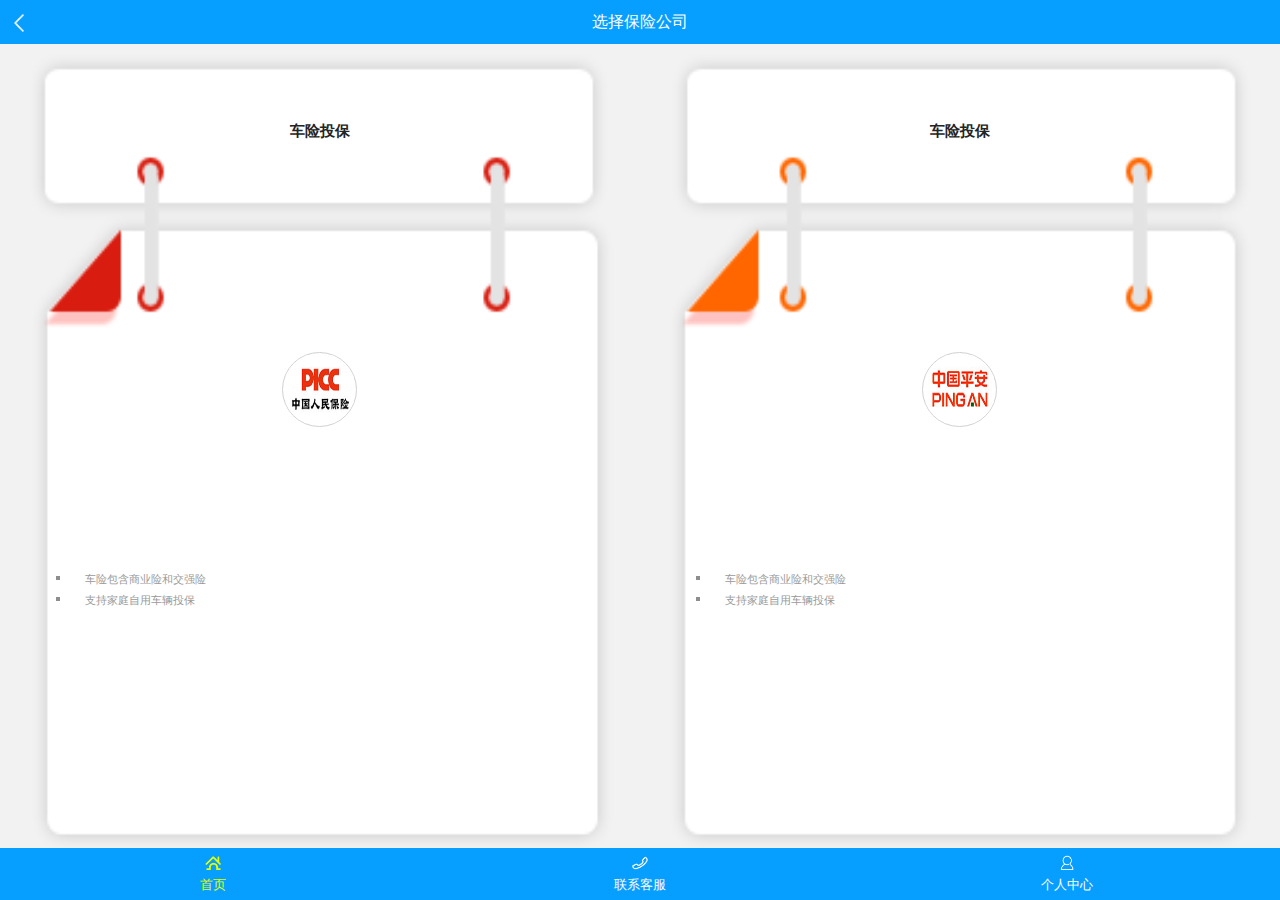
==== commit 46077eb1: "2017-04-21 commit two file" ====
--- a/zsyb/ins_company.html
+++ b/zsyb/ins_company.html
@@ -16,25 +16,88 @@
 		<link href="css/style.css" rel="stylesheet">
 		<script type="text/javascript" src="js/jquery.min.js"></script>
 		<script type="text/javascript" src="js/jweixin-1.0.0.js"></script>
-		<script type="text/javascript" src="js/weixin.js"></script>
+		<!--<script type="text/javascript" src="js/weixin.js"></script>-->
 	</head>
 
-	<body>
+	<body ontouchstart="" onmouseover="">
 		<div class="container">
-			<div class="yb_row" style="top:0;">
-                 <div class="index_header">
-                 	<div class="logo_box">
-                 		
-                 	</div>
-                 	<div class="index_title">
-                 		
-                 	</div>
-                 </div>
+			<div class="header_box">
+				<div class="header_box_inner">
+					<div class="header_left">
+						<a href="index.html"><i class="ico_back"></i></a>
+					</div>
+					<div class="header_middle">
+						<a href="###">选择保险公司</a>
+					</div>
+					<div class="header_right">
+						<a href="###"><i class=""></i></a>
+					</div>
+				</div>
+			</div>
+			<div class="yb_row">
+				<div class="insurance_company_new">
+					<a class="ic_item_new redBg">
+						<div class="ic_item_txt_new">
+							<span>车险投保</span>
+						</div>
+						<div class="ic_item_logo_wrap">
+							<div class="ic_item_logo_new">
+								<img src="img/rbIcon.jpg">
+							</div>
+						</div>
+						<div class="ic_item_txt_des">
+							<p>车险包含商业险和交强险</p>
+							<p>支持家庭自用车辆投保</p>
+						</div>
+					</a>
+					<a class="ic_item_new orgBg">
+						<div class="ic_item_txt_new">
+							<span>车险投保</span>
+						</div>
+						<div class="ic_item_logo_wrap">
+							<div class="ic_item_logo_new">
+								<img src="img/paIcon.jpg">
+							</div>
+						</div>
+						<div class="ic_item_txt_des">
+							<p>车险包含商业险和交强险</p>
+							<p>支持家庭自用车辆投保</p>
+						</div>
+					</a>
+					<a class="ic_item_new bluBg">
+						<div class="ic_item_txt_new">
+							<span>车险投保</span>
+						</div>
+						<div class="ic_item_logo_wrap">
+							<div class="ic_item_logo_new">
+								<img src="img/taIcon.jpg">
+							</div>
+						</div>
+						<div class="ic_item_txt_des">
+							<p>车险包含商业险和交强险</p>
+							<p>支持家庭自用车辆投保</p>
+						</div>
+					</a>
+					<a class="ic_item_new dblueBg">
+						<div class="ic_item_txt_new">
+							<span>车险投保</span>
+						</div>
+						<div class="ic_item_logo_wrap">
+							<div class="ic_item_logo_new">
+								<img src="img/xdIcon.jpg">
+							</div>
+						</div>
+						<div class="ic_item_txt_des">
+							<p>车险包含商业险和交强险</p>
+							<p>支持家庭自用车辆投保</p>
+						</div>
+					</a>
+				</div>
 			</div>
 			<div class="frame-footer">
 				<div class="footer_box">
 					<div class="menu_item">
-						<a href="/index.html" id="home_a" class="on">
+						<a href="index.html" id="home_a" class="on">
 							<i class="nav01"></i>
 							<p>首页</p>
 						</a>
@@ -48,12 +111,22 @@
 					<div class="menu_item">
 						<a href="#">
 							<i class="nav03"></i>
-							<p>消息中心</p>
+							<p>个人中心</p>
 						</a>
 					</div>
 				</div>
 			</div>
 		</div>
+		<script>
+			$(function() {
+				//控制保险列表项高度
+				var insItemWid = $(".ic_item_new").width();
+				var rate = 230 / 303;
+				var insItem = $(".ic_item_new");
+				insItemHeig = insItemWid / rate + 40;
+				insItem.css("height", insItemHeig);
+			})
+		</script>
 	</body>
 
 </html>--- a/zsyb/css/style.css
+++ b/zsyb/css/style.css
@@ -383,6 +383,10 @@
 }
 .div_box a:active{
 	background-color: #d1f0ff;
+	opacity: 0.2;
+	-moz-opacity: 0.2;
+	-webkit-opacity: 0.2;
+	fill-opacity: 0.2;
 }
 .menu_box img{
 	width: 100%;
@@ -394,7 +398,6 @@
     bottom: 13px;
     width:22px;
     height:10px;
-    background:url(../img/search-hot.gif) no-repeat;
     margin-left: 14px; 
 }
 /*菜单 end*/
@@ -1425,17 +1428,88 @@
 	margin:0 auto;
 }
 .hzhb_title{
+	color: rgb(2,152,239);
 	height: 30px;
 	background: url(../img/hZTitleBg.png) no-repeat top left;
 	background-size:100% 100%;
+    display: -webkit-box;
+    display: -webkit-flex;
+    display: -moz-box;
+    display: -ms-flexbox;
+    display: flex;
+    display: box;
+    display: flexbox;
+    -webkit-box-align: center;
+    -webkit-align-items: flex-end;
+    -ms-flex-align: flex-end;
+    align-items: flex-end;
+}
+.hzhb_title span{
+	margin-left: 10%;
+    font-size: 1.1em;
 }
 .hzhb_content{
 	background: url(../img/contentBg.jpg) repeat-y;
 	background-size:100% 100%;
+	padding-top: 15px;
+}
+.hzhb_content_inner{
+	width:95%;
+	margin: 0 auto;
+}
+.hzhb_content_inner .insBlock{
+    display: -webkit-box;
+    display: -moz-box;
+    display: -ms-flexbox;
+    display: -webkit-flex;
+    display: flex;
+	border-bottom: 1px dashed rgb(237,237,237);
+	padding-bottom: 10px;
+	margin-bottom: 10px;
+}
+.hzhb_content_inner .insBlock:last-child{
+	border-bottom:none;
+	margin-bottom: 0;
+}
+.hzhb_content_inner .insLeft{
+    -webkit-box-flex: 0.3;
+    -moz-box-flex: 0.3;
+    -webkit-flex: 0.3;
+    -ms-flex: 0.3;
+    flex: 0.3;
+	text-align: center;
+	display: -webkit-box;
+    display: -webkit-flex;
+    display: -moz-box;
+    display: -ms-flexbox;
+    display: flex;
+    display: box;
+    display: flexbox;
+    -webkit-box-align: center;
+    -webkit-align-items: center;
+    -ms-flex-align: center;
+    align-items: center;
+}
+.hzhb_content_inner .insLeft img{
+	width:100%;
+}
+.hzhb_content_inner .insRig{
+    -webkit-box-flex: 0.7;
+    -moz-box-flex: 0.7;
+    -webkit-flex: 0.7;
+    -ms-flex: 0.7;
+    flex: 0.7;
+    padding: 0 8px;
+	border-left: 2px solid rgb(218,214,214);
+}
+.hzhb_content_inner .insRig span{
+    font-size:1em;
+    line-height: 0px;
+    color: rgb(141,141,141);
 }
 .hzhb_bottom{
-	height: 3px;
-	background: url(../img/contentBtBg.jpg)no-repeat;
+	height: 14px;
+	background: url(../img/contentBt.jpg) no-repeat;
 	background-size:100% 100%;
 }
 /*合作伙伴 end*/
@@ -5314,22 +5388,17 @@
 
 
 /* * * 选择保险公司（新页面）  * * */
-.insurance_company_new{
-}
+
 .ic_item_new {
+	display: block;
     position: relative;
     margin: 10px 2%;
     width: 46%;
-    min-height:190px;
     float:left;
-    border: solid 1px #D9D9D9;
-    border-radius: 5px;
-    -webkit-border-radius: 5px;
-    background-color: #FFF;
-    -webkit-box-shadow: 1px 1px 2px #cccccc;
-    box-shadow: 1px 1px 2px #cccccc;
-}
-.ic_item_new:before {
+    padding: 0 3px;
+    overflow: hidden;
+}
+/*.ic_item_new:before {
     content: " ";
     position: absolute;
     left: 0;
@@ -5341,7 +5410,7 @@
     -webkit-border-top-left-radius: 4px;
     -webkit-border-top-right-radius: 4px;
     background-color: #76b607;
-}
+}*/
 .ic_item_btn_new a {
     display: inline-block;
     width: 110px;
@@ -5350,17 +5419,41 @@
     background-size: cover;
     margin-bottom: -10px;
 }
-.ic_item_btn_new a:active{
-	opacity: 0.7;
+.ic_item_new:active{
+	opacity: 0.5;
+	fill-opacity: 0.5;
+	-moz-opacity: 0.5;
+	-webkit-opacity: 0.5;
+}
+.ic_item_logo_wrap{
+	height: 45%;
+	min-height: 90px;
+    display: flex;
+    justify-content: center;
+    align-items: center;
+    display: -webkit-box;
+    display: -webkit-flex;
+    display: -moz-box;
+    display: -ms-flexbox;
+    display: flex;
+    display: box;
+    display: flexbox;
+    -webkit-box-align: center;
+    -webkit-align-items: center;
+    -ms-flex-align: center;
 }
 .ic_item_logo_new{
-	width: 70px;
-    height: 70px;
+	width: 75px;
+    height: 75px;
     border: solid 1px #d1d1d1;
     border-radius: 50%;
     -webkit-border-radius: 50%;
-    margin: 10px auto 10px;
     overflow: hidden;
+    display: flex;
+    justify-content: center;
+    align-items: center;
+    margin: 0 auto;
+    text-align: center;
 }
 .ic_item_logo_new img{
 	width: 68px;
@@ -5372,21 +5465,45 @@
     -webkit-flex: 1;
     -ms-flex: 1;
     flex: 1;
-}
-.ic_item_txt_new div{
+    text-align: center;
+    height: 19%;
+    display: -webkit-box; 
+    display: -webkit-flex;
+    display: -moz-box;
+    display: -ms-flexbox;
+    display: flex; 
+    display: box;
+    display: flexbox;
+    -webkit-box-align: center; 
+    -webkit-align-items: center; 
+    -ms-flex-align: center;
+    align-items: center;
+    justify-content: center;
+}
+.ic_item_txt_new:active{
+	opacity: ;
+}    
+    
+.ic_item_txt_new span{
+	color: rgb(36,36,36);
 	font-size: 15px;
 	font-weight: bold;
-	padding-top: 15px;
-	text-align: center;
-}
-.ic_item_txt_new p{
-	font-size: 12px;
-	color: #666666;
-	padding-bottom: 5px;
+	/*解决safari不支持justify-content*/
+	-webkit-flex:1;
+    -webkit-box-flex: 1;
+    flex: 1;
+}
+.ic_item_txt_des{
+	padding:0 0 0 4%;
+	overflow: hidden;
+}
+.ic_item_txt_des p{
+	font-size: 0.8em;
+	color: rgb(154,154,154);
 	position: relative;
-	padding-left: 10px;
-}
-.ic_item_txt_new p:nth-child(2){
+	padding: 0 0 5px 6%;
+}
+/*.ic_item_txt_new p:nth-child(2){
 	font-size: 12px;
 	color: #666666;
 	padding-bottom: 5px;
@@ -5399,15 +5516,15 @@
     -webkit-box-orient: vertical;
     height:34px;
     overflow: hidden;
-}
-.ic_item_txt_new p:before{
+}*/
+.ic_item_txt_des p:before{
 	content: " ";
     position: absolute;
     left: 4px;
     top: 5px;
     width: 4px;
     height: 4px;
-    background-color: #ccc;
+    background-color:rgb(142,142,142);
 }
 .discount_bg{
 	width: 92%;
@@ -5439,7 +5556,7 @@
     justify-content: center;*/
 }
 
-.insurance_company_new .ic_item_new:nth-child(6n-5):before{
+/*.insurance_company_new .ic_item_new:nth-child(6n-5):before{
 	background-color: #0abf81;
 }
 .insurance_company_new .ic_item_new:nth-child(6n-4):before{
@@ -5456,8 +5573,24 @@
 }
 .insurance_company_new .ic_item_new:nth-child(6n):before{
 	background-color: #76b607;
-}
-
+}*/
+.redBg{
+	background: url(../img/cxtbBg1.png) no-repeat center center;
+	background-size: 100% 100%;
+}
+.orgBg{
+	background: url(../img/cxtbBg2.png) no-repeat center center;
+	background-size: 100% 100%;
+}
+.bluBg{
+	background: url(../img/cxtbBg3.png) no-repeat center center;
+	background-size: 100% 100%;
+}
+.dblueBg{
+	background: url(../img/cxtbBg4.png) no-repeat center center;
+	background-size: 100% 100%;
+}
+/* * * 选择保险公司 end  * * */
 
 /*健康100 start*/
 .hundred_healty{
